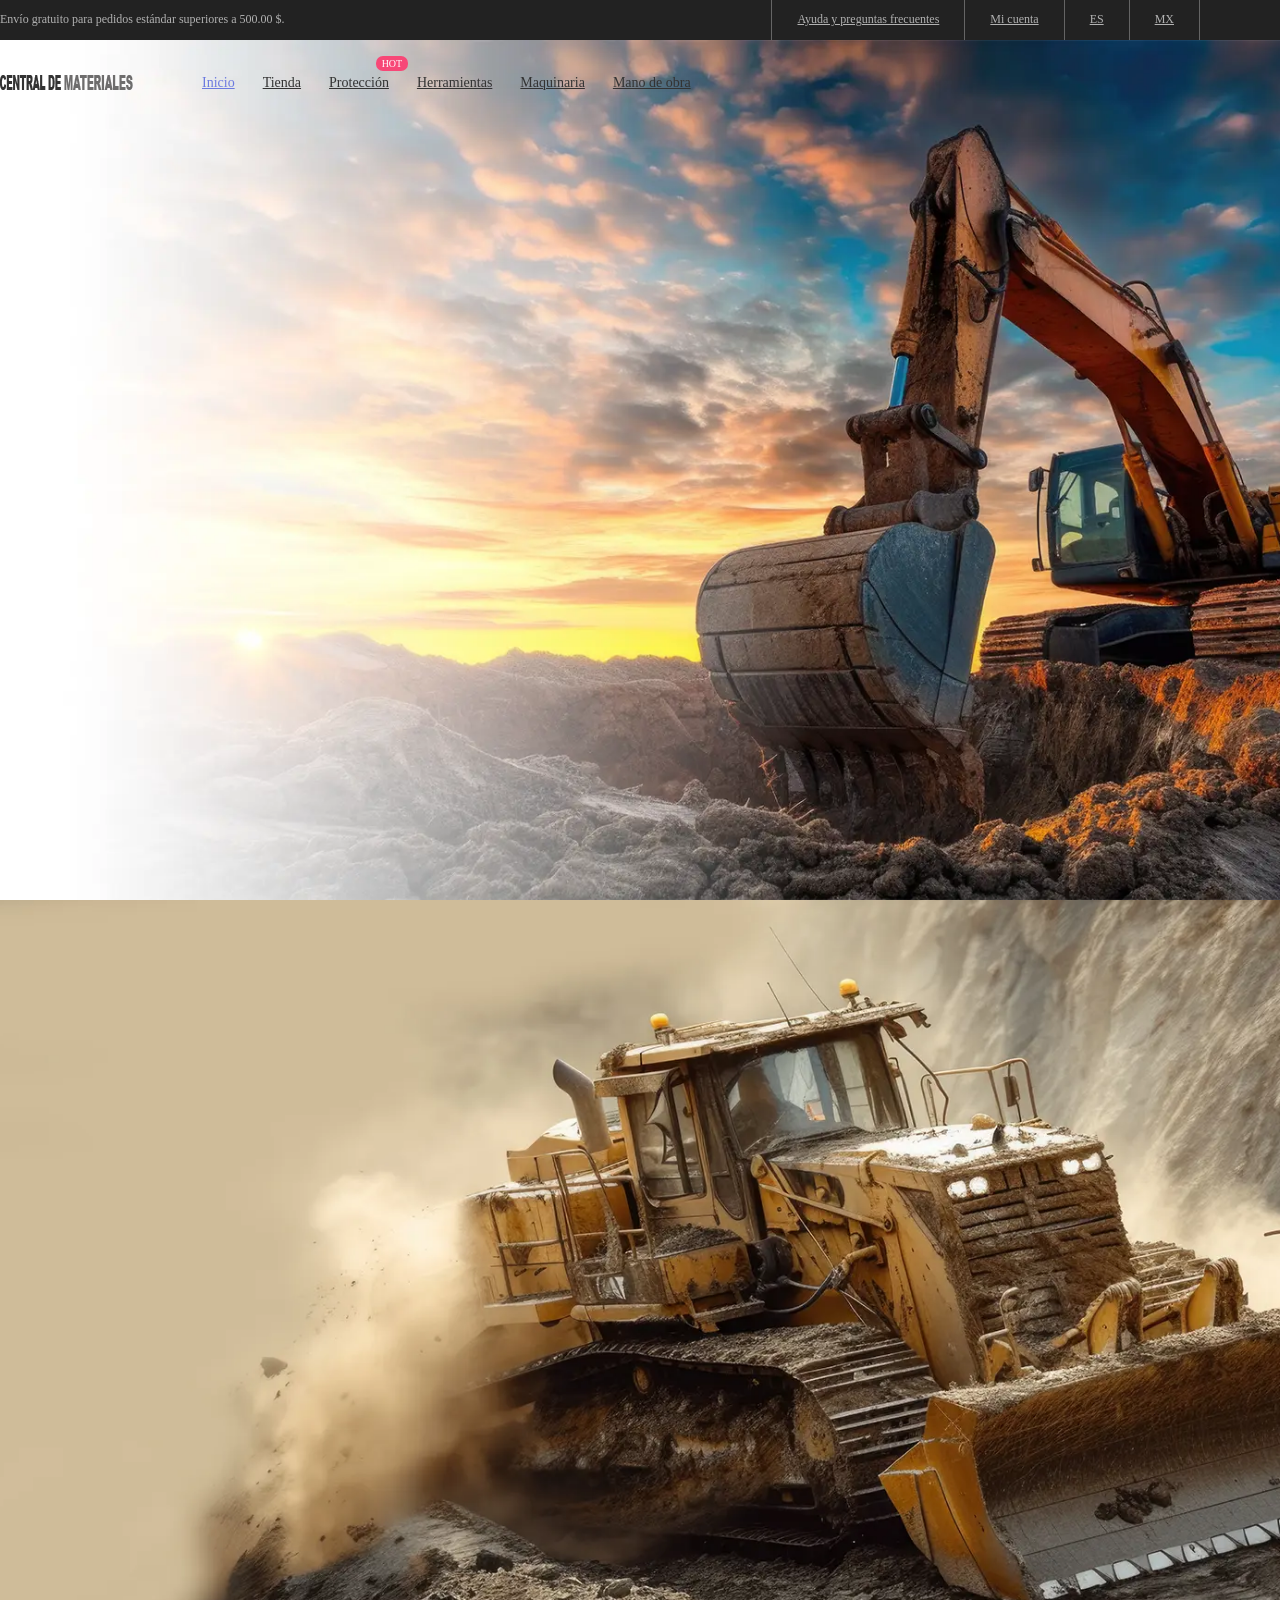
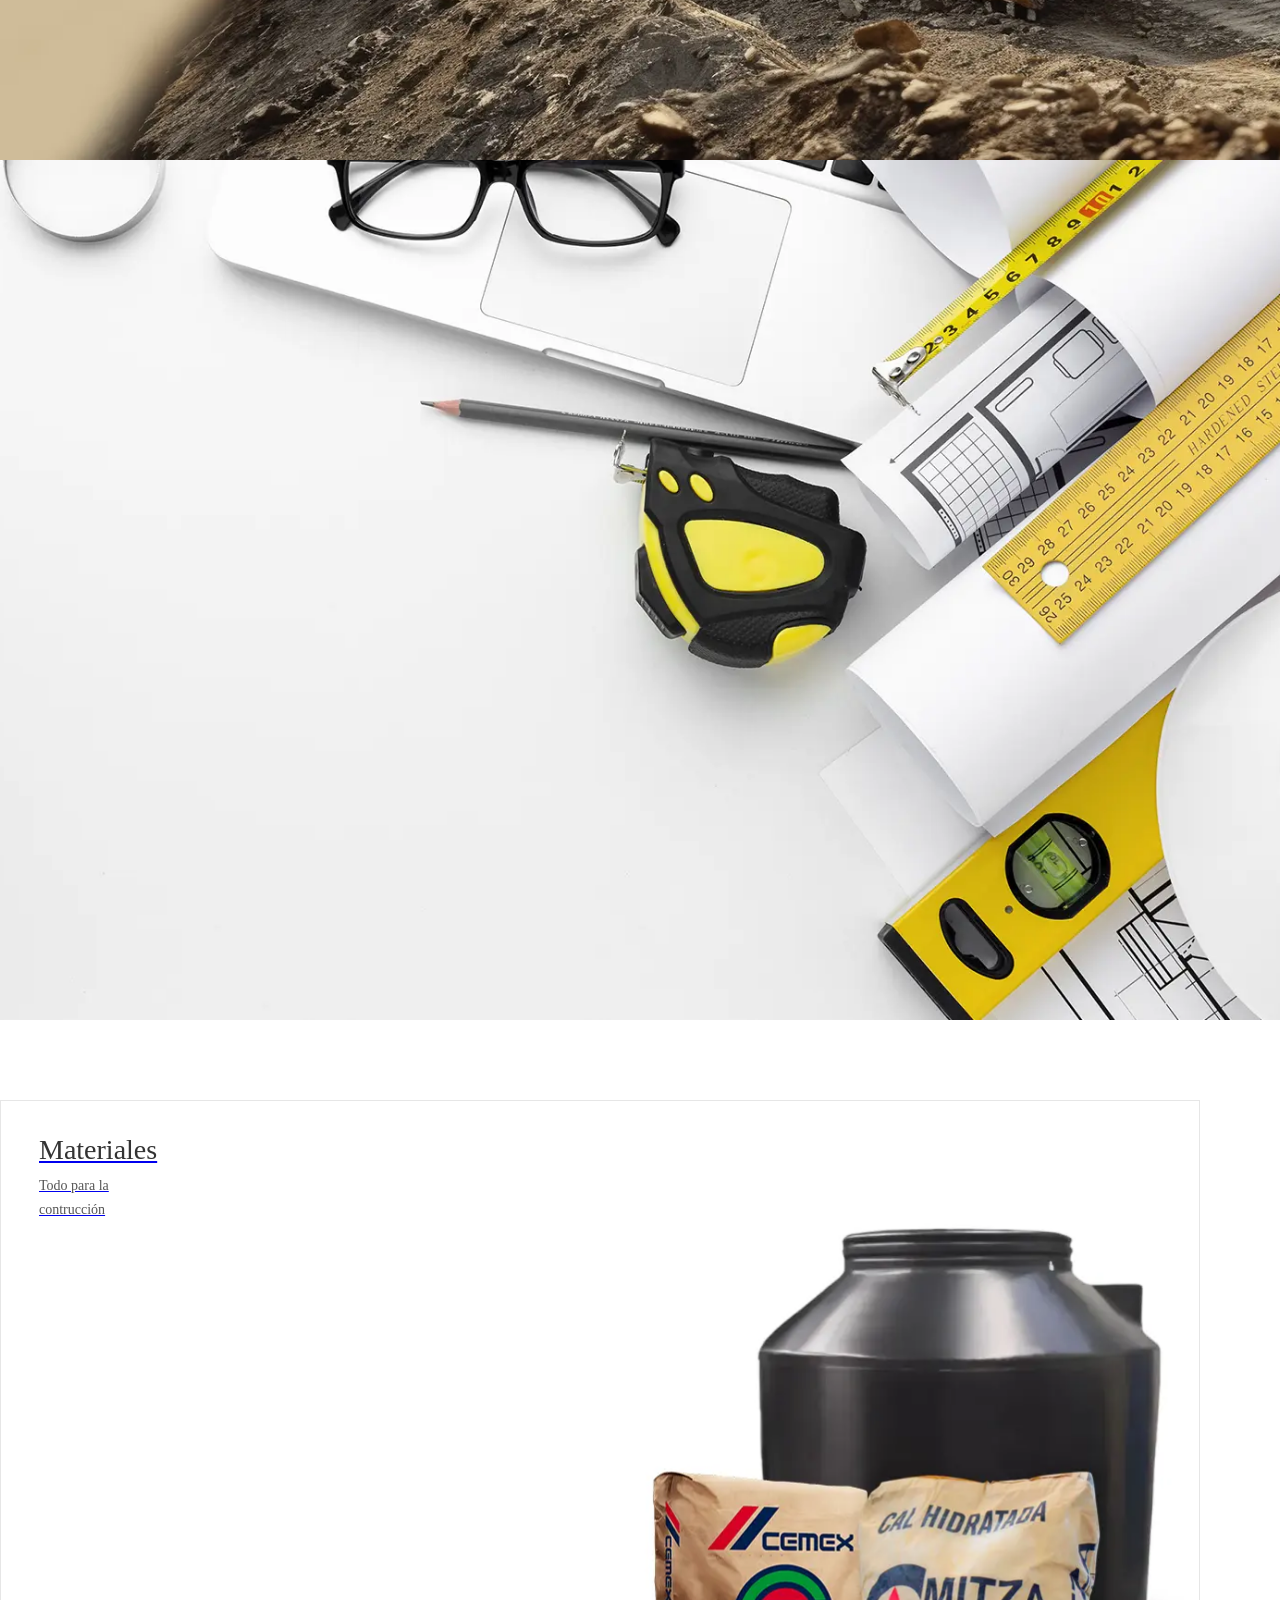
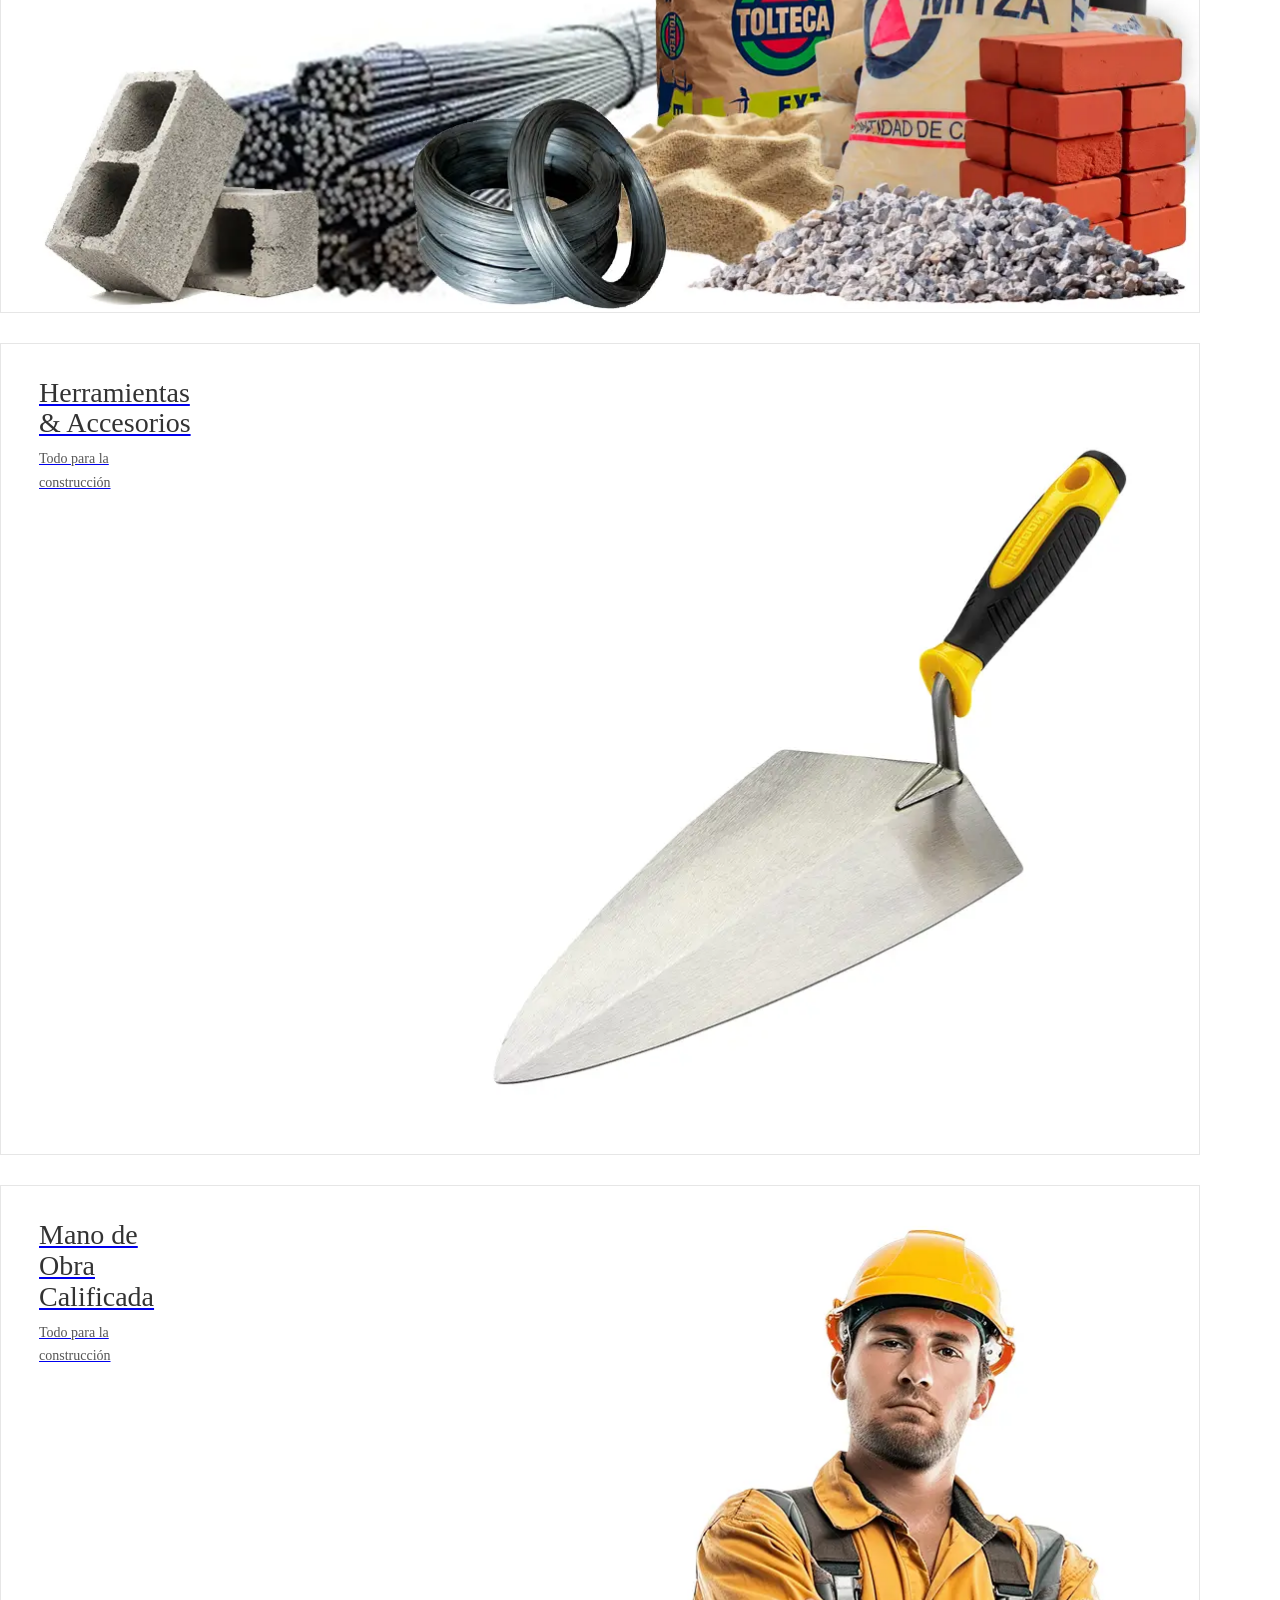
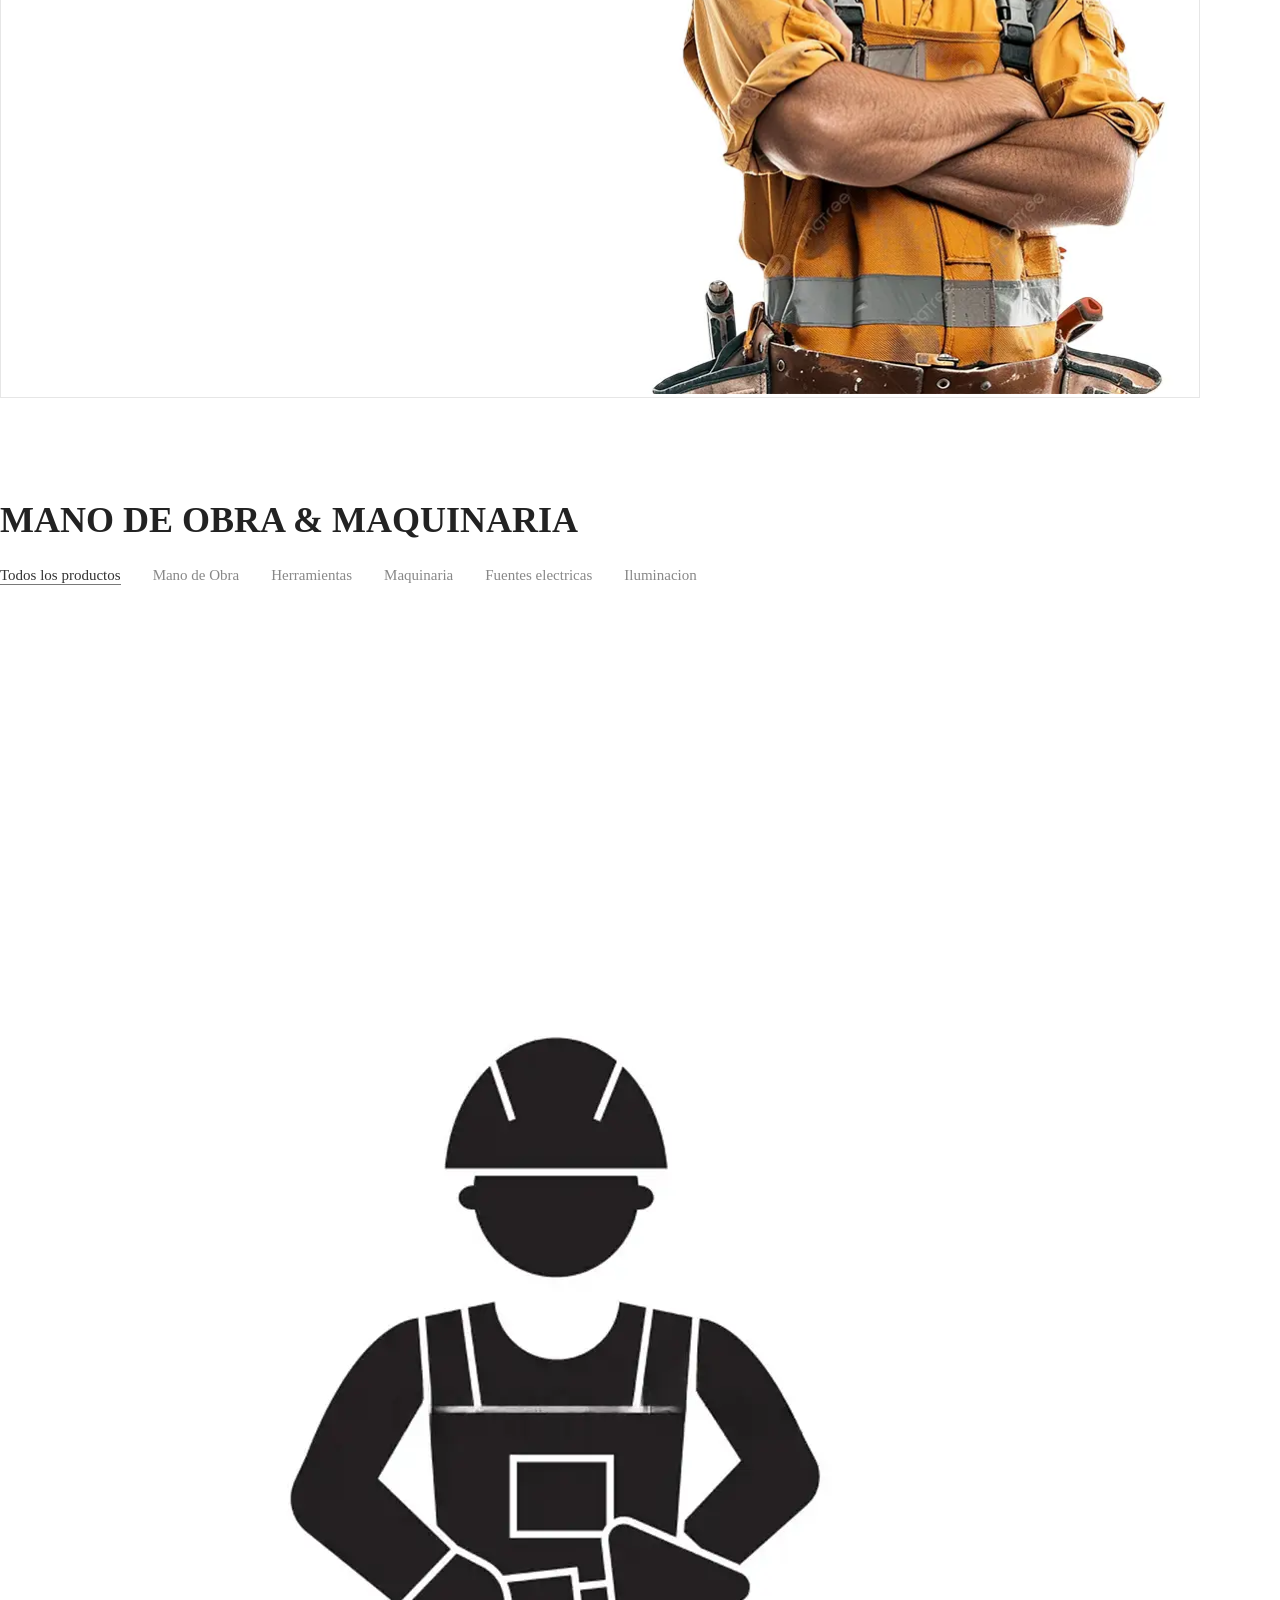
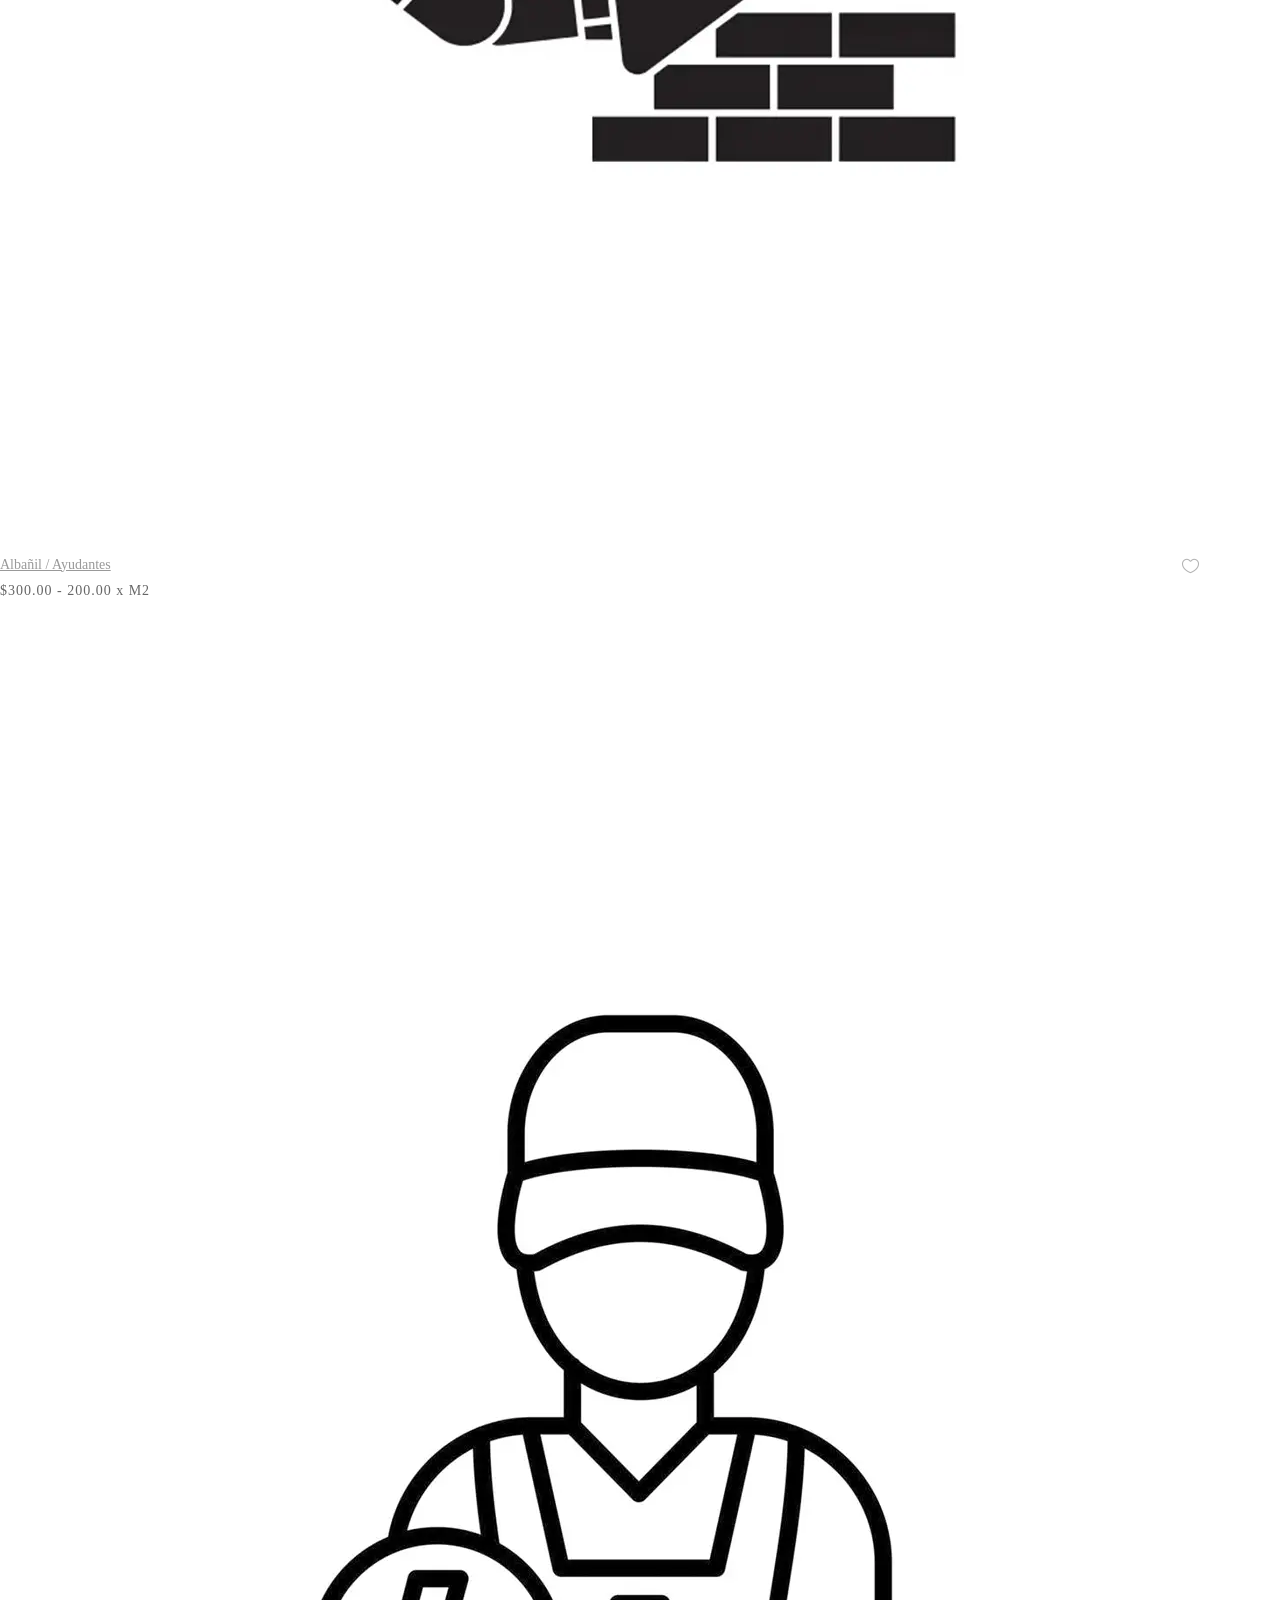
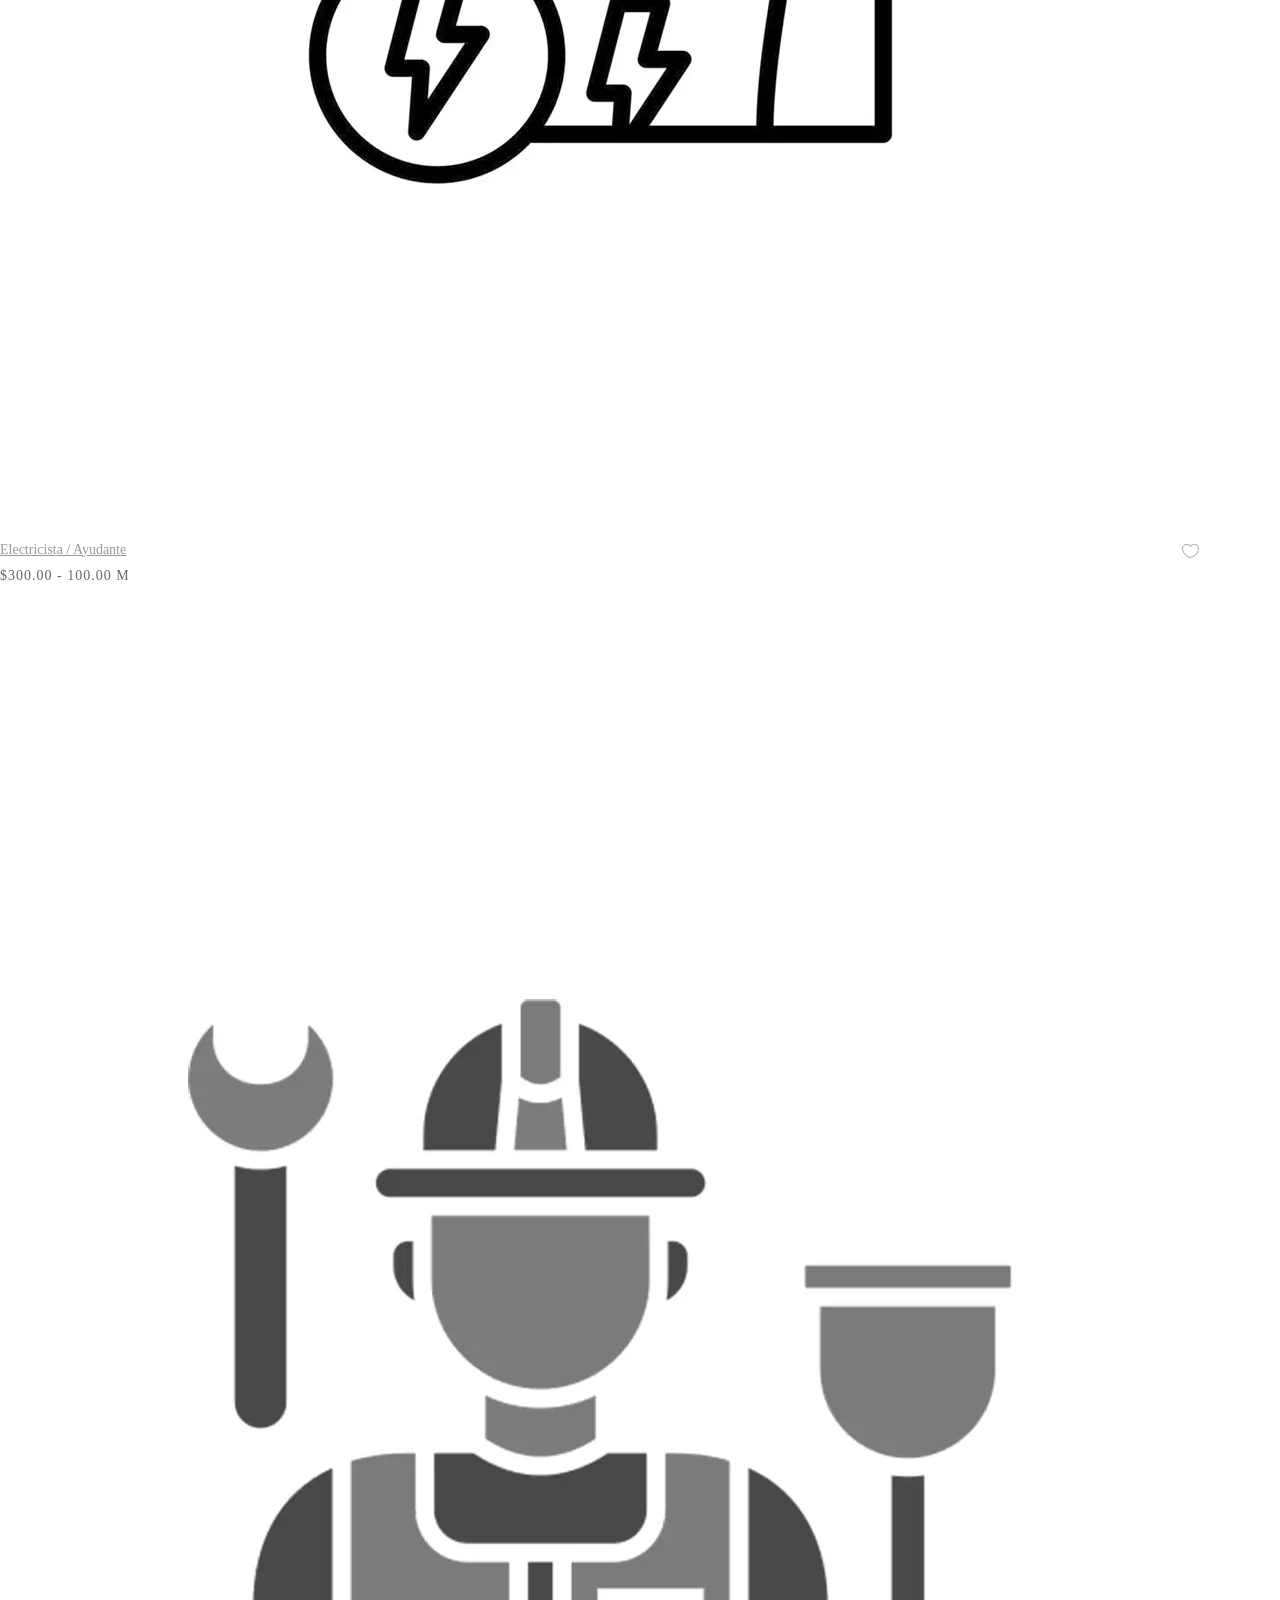
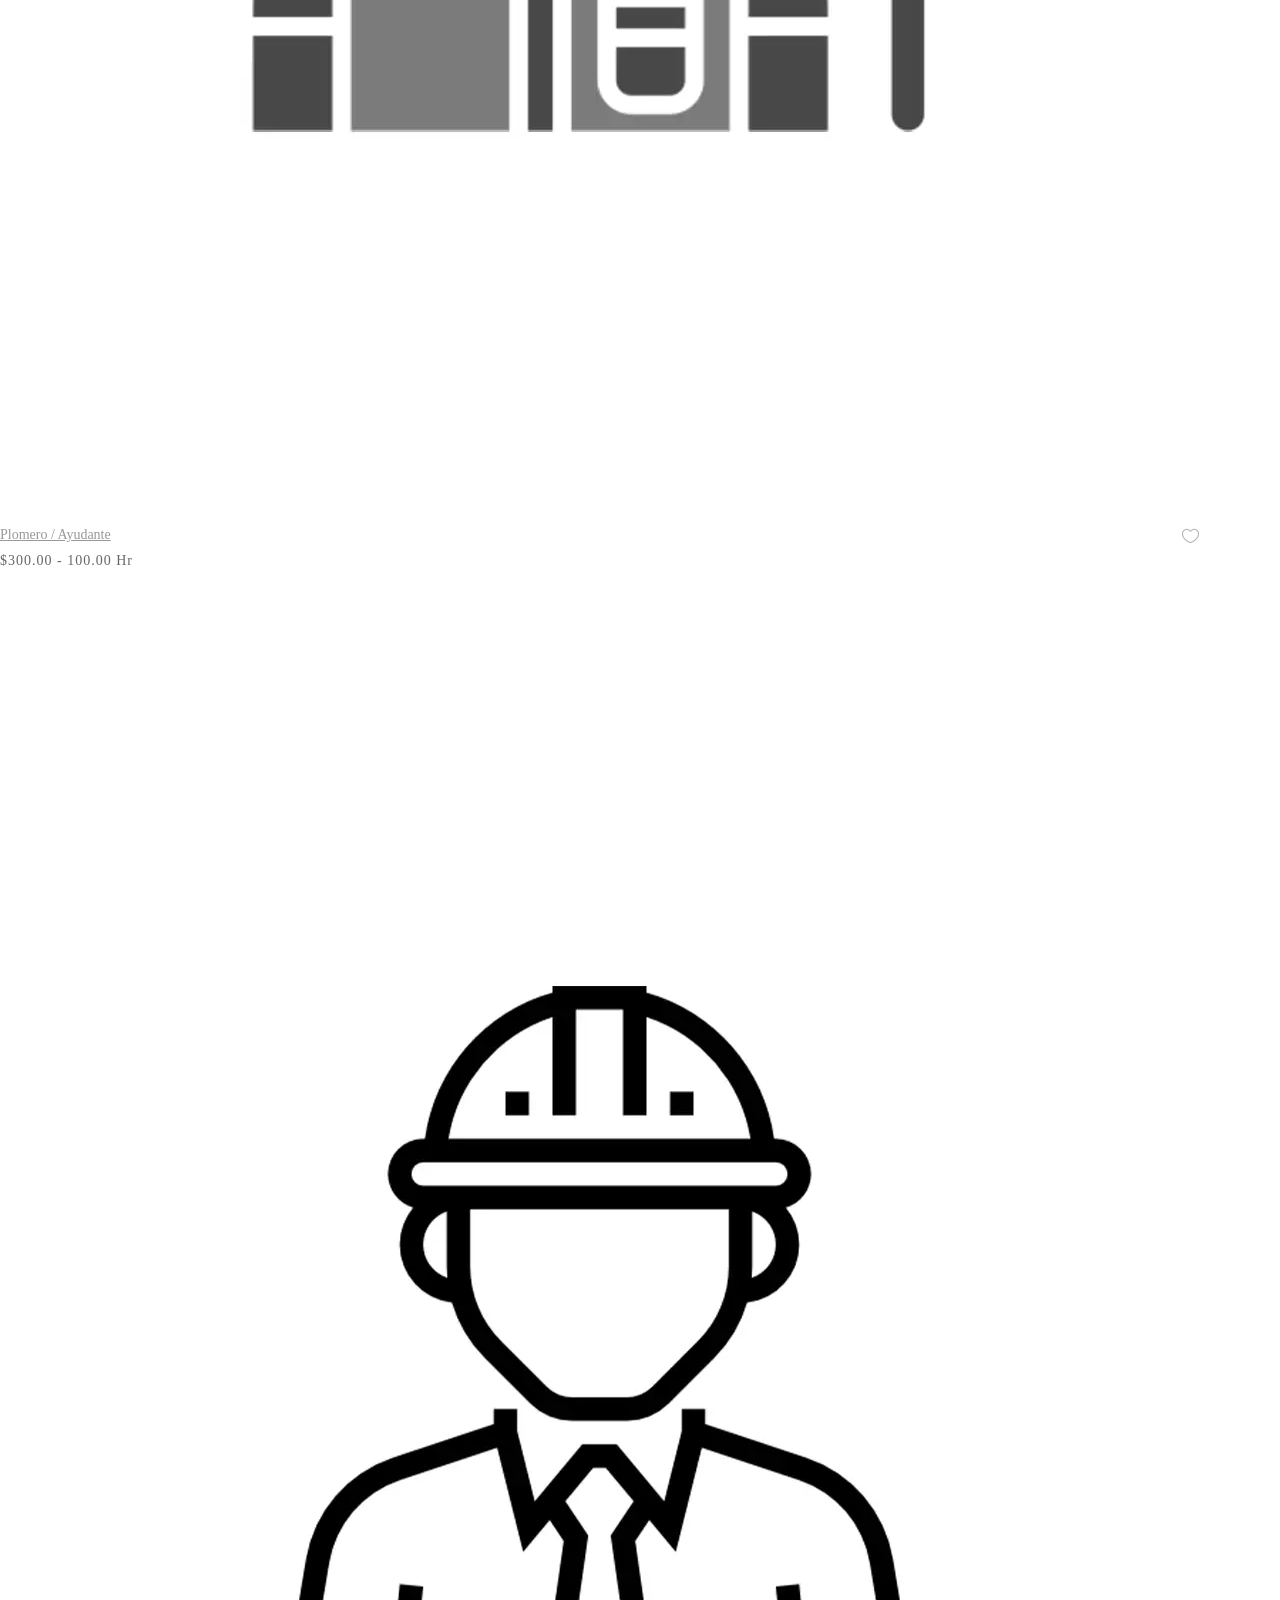
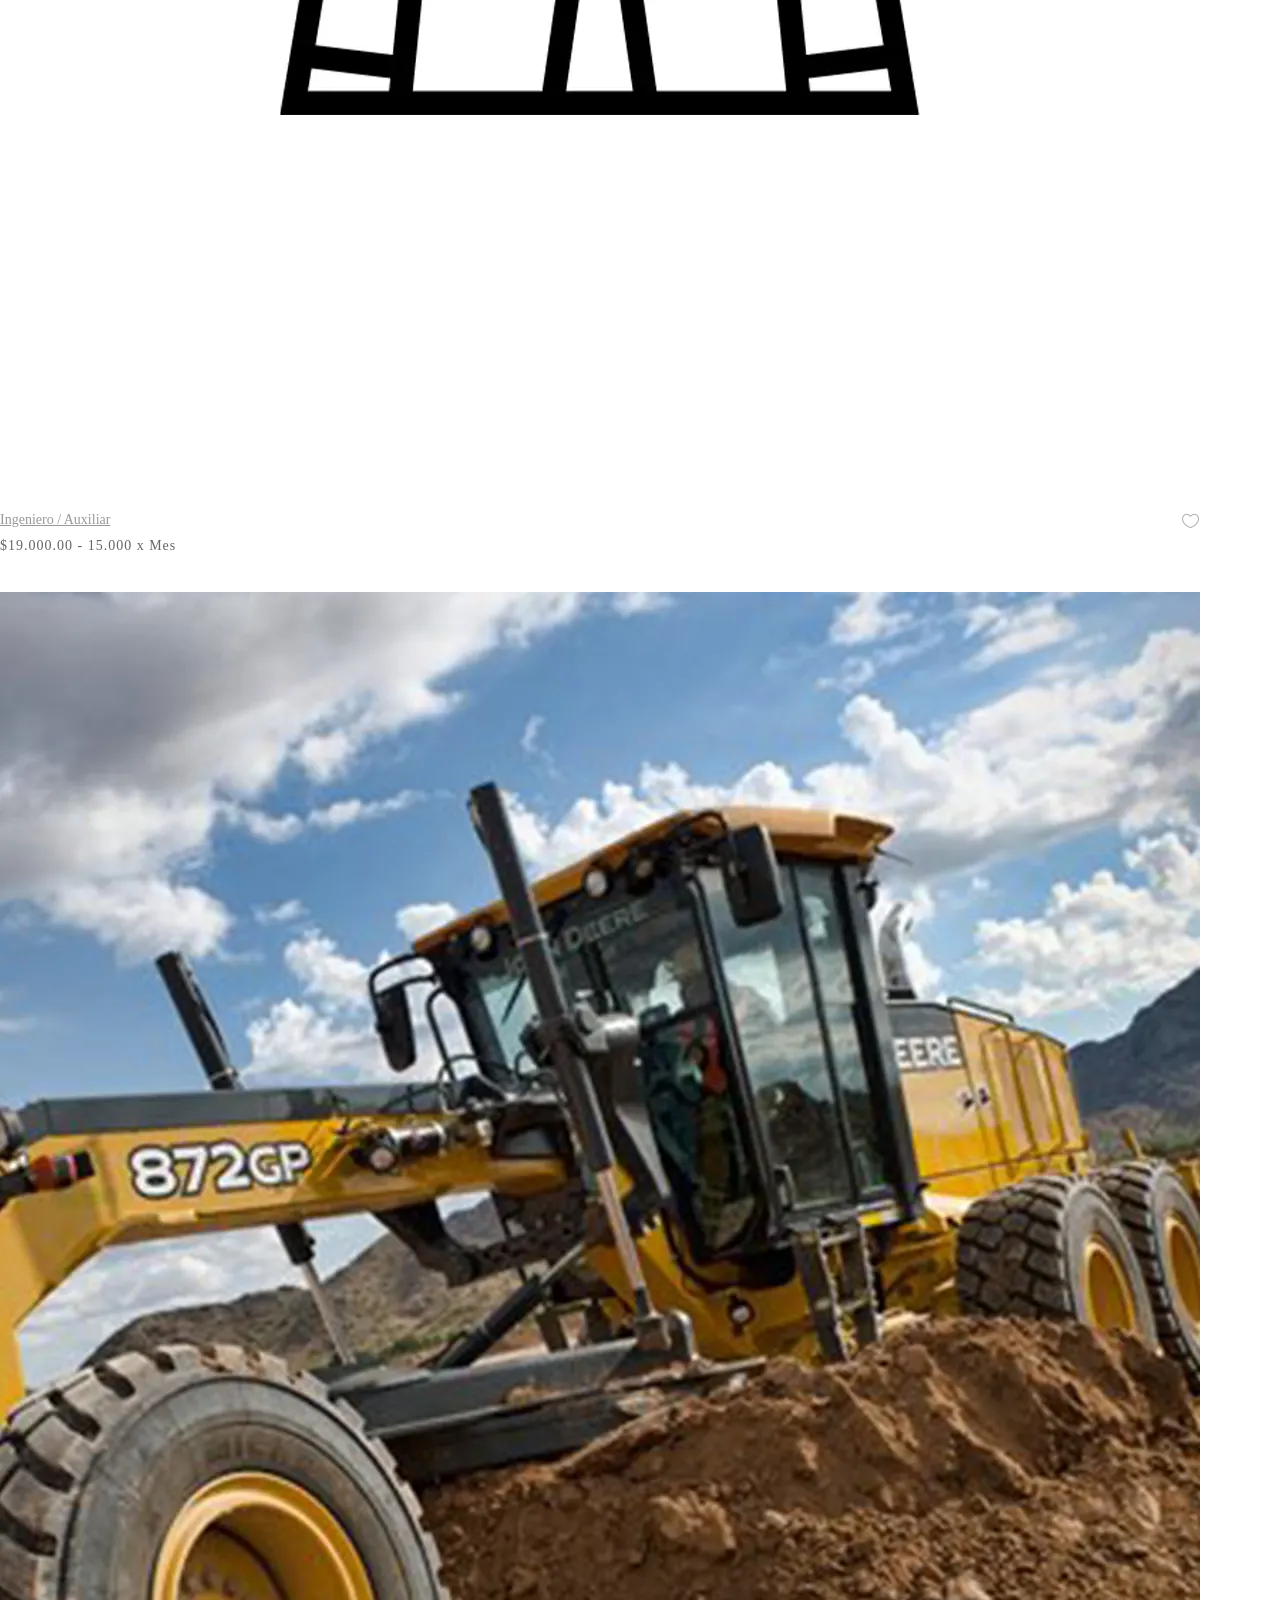
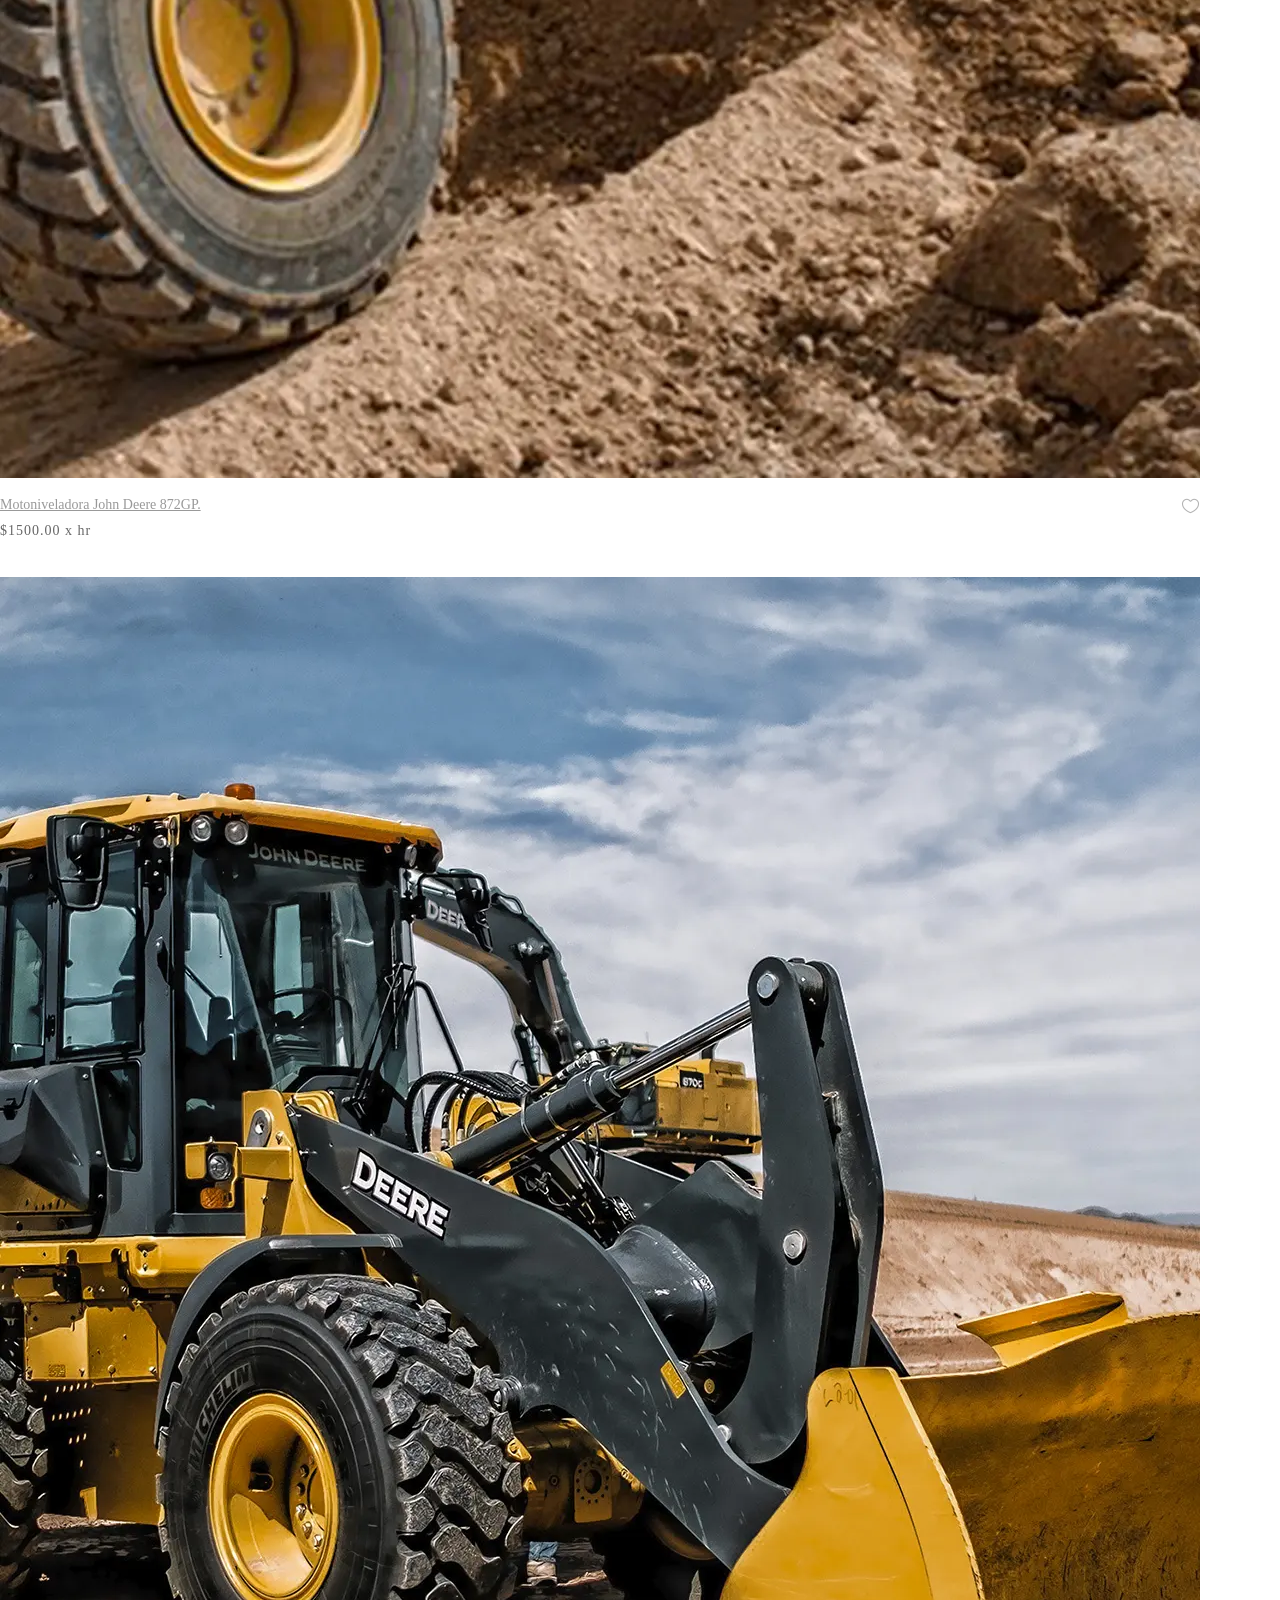
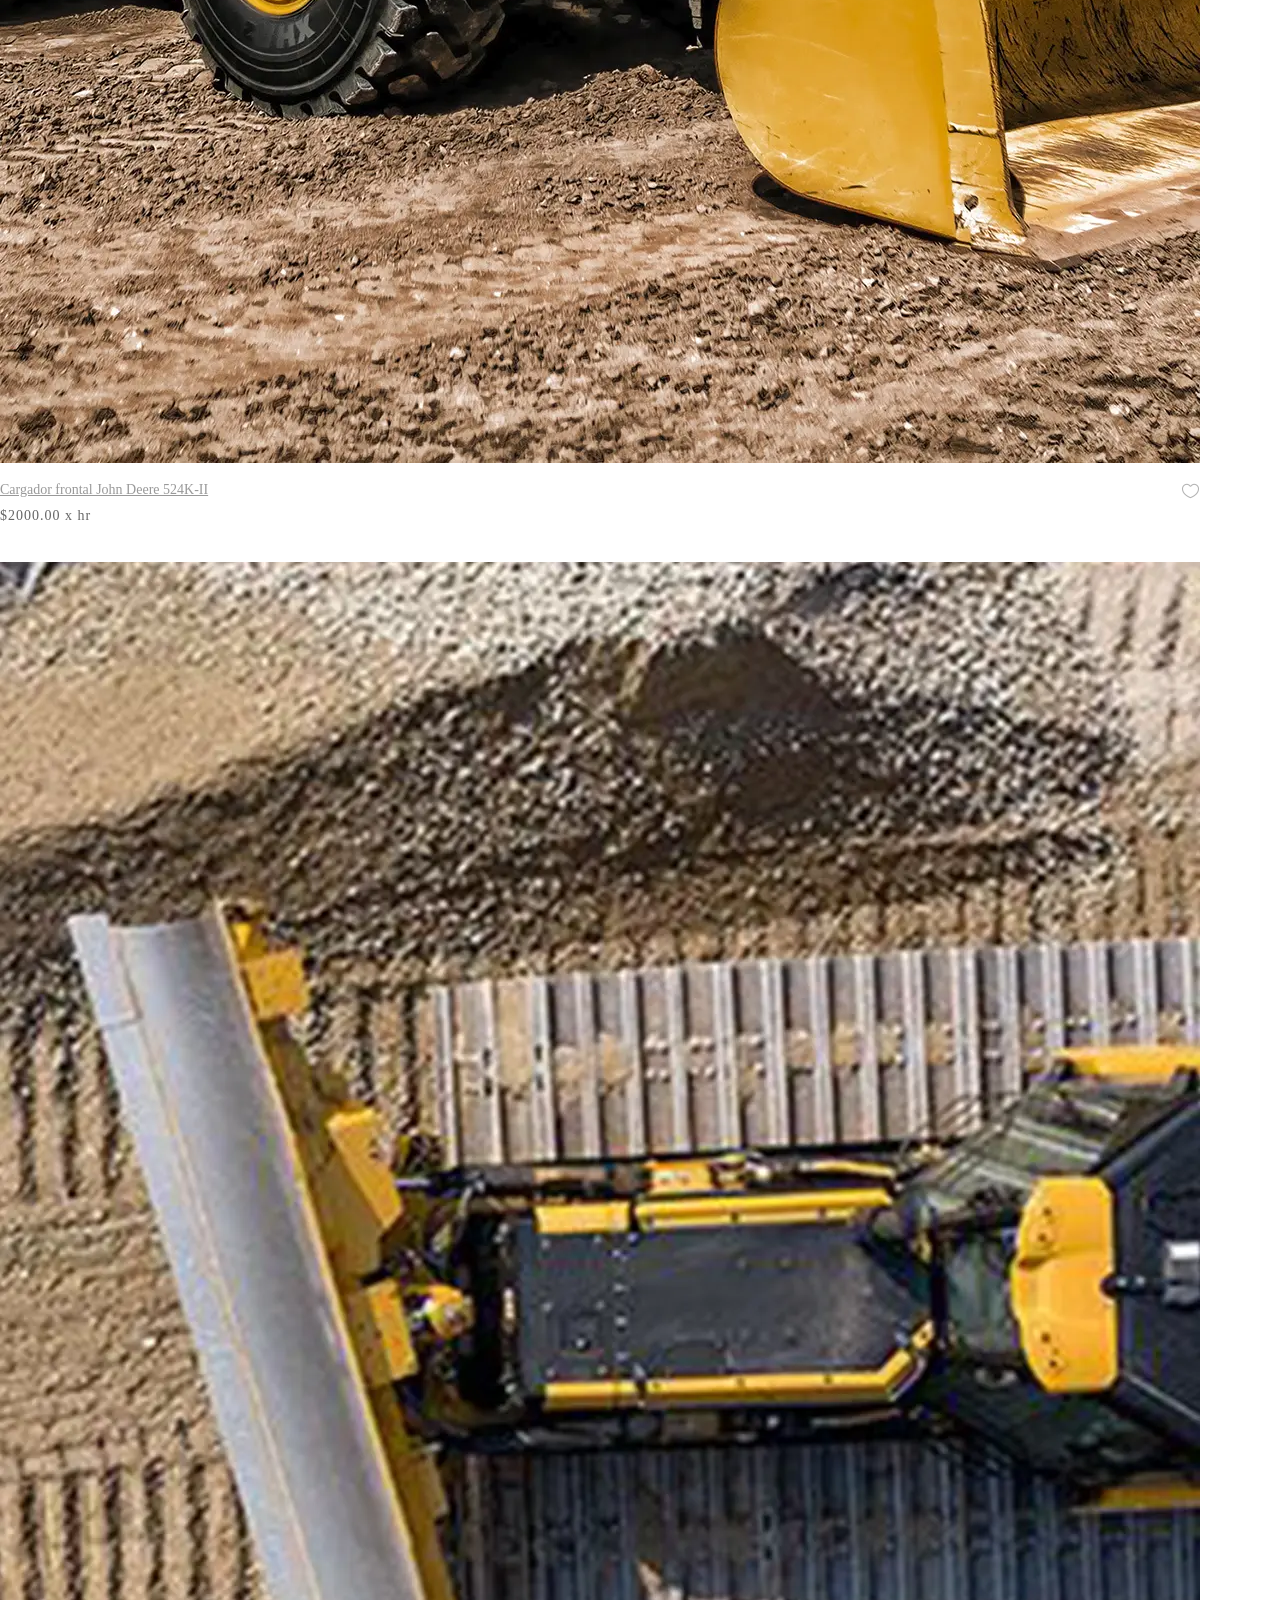
==== contratar.html @ 4cdfe02c "Add files via upload" ====
<!DOCTYPE html>
<html lang="es">
<head>
	<title>Todo para la contruccion</title>
	<meta charset="UTF-8">
	<meta name="viewport" content="width=device-width, initial-scale=1">
<!--===============================================================================================-->	
	<link rel="icon" type="image/png" href="images/icons/favicon.png"/>
<!--===============================================================================================-->
	<link rel="stylesheet" type="text/css" href="vendor/bootstrap/css/bootstrap.min.css">
<!--===============================================================================================-->
	<link rel="stylesheet" type="text/css" href="fonts/font-awesome-4.7.0/css/font-awesome.min.css">
<!--===============================================================================================-->
	<link rel="stylesheet" type="text/css" href="fonts/iconic/css/material-design-iconic-font.min.css">
<!--===============================================================================================-->
	<link rel="stylesheet" type="text/css" href="fonts/linearicons-v1.0.0/icon-font.min.css">
<!--===============================================================================================-->
	<link rel="stylesheet" type="text/css" href="vendor/animate/animate.css">
<!--===============================================================================================-->	
	<link rel="stylesheet" type="text/css" href="vendor/css-hamburgers/hamburgers.min.css">
<!--===============================================================================================-->
	<link rel="stylesheet" type="text/css" href="vendor/animsition/css/animsition.min.css">
<!--===============================================================================================-->
	<link rel="stylesheet" type="text/css" href="vendor/select2/select2.min.css">
<!--===============================================================================================-->	
	<link rel="stylesheet" type="text/css" href="vendor/daterangepicker/daterangepicker.css">
<!--===============================================================================================-->
	<link rel="stylesheet" type="text/css" href="vendor/slick/slick.css">
<!--===============================================================================================-->
	<link rel="stylesheet" type="text/css" href="vendor/MagnificPopup/magnific-popup.css">
<!--===============================================================================================-->
	<link rel="stylesheet" type="text/css" href="vendor/perfect-scrollbar/perfect-scrollbar.css">
<!--===============================================================================================-->
	<link rel="stylesheet" type="text/css" href="css/util.css">
	<link rel="stylesheet" type="text/css" href="css/main.css">
<!--===============================================================================================-->
</head>
<body class="animsition">
	
	<!-- Header -->
	<header>
		<!-- Header desktop -->
		<div class="container-menu-desktop">
			<!-- Topbar -->
			<div class="top-bar">
				<div class="content-topbar flex-sb-m h-full container">
					<div class="left-top-bar">
						Envío gratuito para pedidos estándar superiores a 500.00 $.
					</div>

					<div class="right-top-bar flex-w h-full">
						<a href="tel:+524443571747" class="flex-c-m trans-04 p-lr-25">
							
Ayuda y preguntas frecuentes
						</a>

						<a href="#" class="flex-c-m trans-04 p-lr-25">
							
Mi cuenta
						</a>

						<a href="#" class="flex-c-m trans-04 p-lr-25">
							ES
						</a>

						<a href="#" class="flex-c-m trans-04 p-lr-25">
							MX
						</a>
					</div>
				</div>
			</div>

			<div class="wrap-menu-desktop">
				<nav class="limiter-menu-desktop container">
					
					<!-- Logo desktop -->		
					<a href="#" class="logo">
						<img src="images/icons/logo-01.png" alt="IMG-LOGO">
					</a>

					<!-- Menu desktop -->
					<div class="menu-desktop">
						<ul class="main-menu">
							<li class="active-menu">
								<a href="index.html">Inicio</a>
								<ul class="sub-menu">
									<li><a href="#materiales">Materiales</a></li>
									<li><a href="#Materiales">Herramientas</a></li>
									<li><a href="contratar.html">Mano de Obra</a></li>
								</ul>
							</li>

							<li>
								<a href="#map">Tienda</a>
							</li>

							<li class="label1" data-label1="hot">
								<a href="#proteccion">Protección </a>
							</li>

							<li>
								<a href="#herramientas">Herramientas</a>
							</li>

							<li>
								<a href="#maquinaria2">Maquinaria</a>
							</li>

							<li>
								<a href="#mano">Mano de obra</a>
							</li>
						</ul>
					</div>	

					<!-- Icon header -->
					<div class="wrap-icon-header flex-w flex-r-m">
						<div class="icon-header-item cl2 hov-cl1 trans-04 p-l-22 p-r-11 js-show-modal-search">
							<i class="zmdi zmdi-search"></i>
						</div>

						<!--<div class="icon-header-item cl2 hov-cl1 trans-04 p-l-22 p-r-11 icon-header-noti js-show-cart" data-notify="*">
							<i class="zmdi zmdi-shopping-cart"></i>
						</div>

						<a href="#" class="dis-block icon-header-item cl2 hov-cl1 trans-04 p-l-22 p-r-11 icon-header-noti" data-notify="*">
							<i class="zmdi zmdi-favorite-outline"></i>
						</a>-->
					</div>
				</nav>
			</div>	
		</div>

		<!-- Header Mobile -->
		<div class="wrap-header-mobile">
			<!-- Logo moblie -->		
			<div class="logo-mobile">
				<a href="index.html"><img src="images/icons/logo-01.png" alt="IMG-LOGO"></a>
			</div>

			<!-- Icon header -->
			<div class="wrap-icon-header flex-w flex-r-m m-r-15">
				<div class="icon-header-item cl2 hov-cl1 trans-04 p-r-11 js-show-modal-search">
					<i class="zmdi zmdi-search"></i>
				</div>

				<div class="icon-header-item cl2 hov-cl1 trans-04 p-r-11 p-l-10 icon-header-noti js-show-cart" data-notify="*">
					<i class="zmdi zmdi-shopping-cart"></i>
				</div>

				<a href="#" class="dis-block icon-header-item cl2 hov-cl1 trans-04 p-r-11 p-l-10 icon-header-noti" data-notify="*">
					<i class="zmdi zmdi-favorite-outline"></i>
				</a>
			</div>

			<!-- Button show menu -->
			<div class="btn-show-menu-mobile hamburger hamburger--squeeze">
				<span class="hamburger-box">
					<span class="hamburger-inner"></span>
				</span>
			</div>
		</div>


		<!-- Menu Mobile -->
		<div class="menu-mobile">
			<ul class="topbar-mobile">
				<li>
					<div class="left-top-bar">
						Envío gratuito para pedidos estándar superiores a 1000 $.
					</div>
				</li>

				<li>
					<div class="right-top-bar flex-w h-full">
						<a href="#" class="flex-c-m p-lr-10 trans-04">
							Help & FAQs
						</a>

						<a href="#" class="flex-c-m p-lr-10 trans-04">
							My Account
						</a>

						<a href="#" class="flex-c-m p-lr-10 trans-04">
							EN
						</a>

						<a href="#" class="flex-c-m p-lr-10 trans-04">
							USD
						</a>
					</div>
				</li>
			</ul>

			<ul class="main-menu-m">
				<li>
					<a href="index.html">Home</a>
					<ul class="sub-menu-m">
						<li><a href="index.html">Homepage 1</a></li>
						<li><a href="home-02.html">Homepage 2</a></li>
						<li><a href="home-03.html">Homepage 3</a></li>
					</ul>
					<span class="arrow-main-menu-m">
						<i class="fa fa-angle-right" aria-hidden="true"></i>
					</span>
				</li>

				<li>
					<a href="product.html">Shop</a>
				</li>

				<li>
					<a href="shoping-cart.html" class="label1 rs1" data-label1="hot">Features</a>
				</li>

				<li>
					<a href="blog.html">Blog</a>
				</li>

				<li>
					<a href="about.html">About</a>
				</li>

				<li>
					<a href="contact.html">Contact</a>
				</li>
			</ul>
		</div>

		<!-- Modal Search -->
		<div class="modal-search-header flex-c-m trans-04 js-hide-modal-search">
			<div class="container-search-header">
				<button class="flex-c-m btn-hide-modal-search trans-04 js-hide-modal-search">
					<img src="images/icons/icon-close2.png" alt="CLOSE">
				</button>

				<form class="wrap-search-header flex-w p-l-15">
					<button class="flex-c-m trans-04">
						<i class="zmdi zmdi-search"></i>
					</button>
					<input class="plh3" type="text" name="search" placeholder="Buscar...">
				</form>
			</div>
		</div>
	</header>

	<!-- Cart --
	<div class="wrap-header-cart js-panel-cart">
		<div class="s-full js-hide-cart"></div>

		<div class="header-cart flex-col-l p-l-65 p-r-25">
			<div class="header-cart-title flex-w flex-sb-m p-b-8">
				<span class="mtext-103 cl2">
					Your Cart
				</span>

				<div class="fs-35 lh-10 cl2 p-lr-5 pointer hov-cl1 trans-04 js-hide-cart">
					<i class="zmdi zmdi-close"></i>
				</div>
			</div>
			
			<div class="header-cart-content flex-w js-pscroll">
				<ul class="header-cart-wrapitem w-full">
					<li class="header-cart-item flex-w flex-t m-b-12">
						<div class="header-cart-item-img">
							<img src="images/item-cart-01.jpg" alt="IMG">
						</div>

						<div class="header-cart-item-txt p-t-8">
							<a href="#" class="header-cart-item-name m-b-18 hov-cl1 trans-04">
								White Shirt Pleat
							</a>

							<span class="header-cart-item-info">
								1 x $19.00
							</span>
						</div>
					</li>

					<li class="header-cart-item flex-w flex-t m-b-12">
						<div class="header-cart-item-img">
							<img src="images/item-cart-02.jpg" alt="IMG">
						</div>

						<div class="header-cart-item-txt p-t-8">
							<a href="#" class="header-cart-item-name m-b-18 hov-cl1 trans-04">
								Converse All Star
							</a>

							<span class="header-cart-item-info">
								1 x $39.00
							</span>
						</div>
					</li>

					<li class="header-cart-item flex-w flex-t m-b-12">
						<div class="header-cart-item-img">
							<img src="images/item-cart-03.jpg" alt="IMG">
						</div>

						<div class="header-cart-item-txt p-t-8">
							<a href="#" class="header-cart-item-name m-b-18 hov-cl1 trans-04">
								Nixon Porter Leather
							</a>

							<span class="header-cart-item-info">
								1 x $17.00
							</span>
						</div>
					</li>
				</ul>
				
				<div class="w-full">
					<div class="header-cart-total w-full p-tb-40">
						Total: $75.00
					</div>

					<div class="header-cart-buttons flex-w w-full">
						<a href="shoping-cart.html" class="flex-c-m stext-101 cl0 size-107 bg3 bor2 hov-btn3 p-lr-15 trans-04 m-r-8 m-b-10">
							View Cart
						</a>

						<a href="shoping-cart.html" class="flex-c-m stext-101 cl0 size-107 bg3 bor2 hov-btn3 p-lr-15 trans-04 m-b-10">
							Check Out
						</a>
					</div>
				</div>
			</div>
		</div>
	</div>

		

	<!-- Slider -->
	<section class="section-slide">
		<div class="wrap-slick1">
			<div class="slick1">
				<div class="item-slick1" style="background-image: url(images/slide-1-01.webp);">
					<div class="container h-full">
						<div class="flex-col-l-m h-full p-t-100 p-b-30 respon5">
							<div class="layer-slick1 animated visible-false" data-appear="fadeInDown" data-delay="0">
								<span class="ltext-101 cl2 respon2">
									Central de Materiales 
								</span>
							</div>
								
							<div class="layer-slick1 animated visible-false" data-appear="fadeInUp" data-delay="800">
								<h2 class="ltext-201 cl2 p-t-19 p-b-43 respon1">
									Bienvenidos 
								</h2>
							</div>
								
							<div class="layer-slick1 animated visible-false" data-appear="zoomIn" data-delay="1600">
								<a href="index.html#materiales" class="flex-c-m stext-101 cl0 size-101 bg1 bor1 hov-btn1 p-lr-15 trans-04">
									Comprar Ahora
								</a>
							</div>
						</div>
					</div>
				</div>

				<div class="item-slick1" style="background-image: url(images/slide-1-02.webp);">
					<div class="container h-full">
						<div class="flex-col-l-m h-full p-t-100 p-b-30 respon5">
							<div class="layer-slick1 animated visible-false" data-appear="rollIn" data-delay="0">
								<span class="ltext-101 cl2 respon2">
									Central de Materiales<br> <b>Renta de Maquinaria</b>
									
								</span>
							</div>
								
							<div class="layer-slick1 animated visible-false" data-appear="lightSpeedIn" data-delay="800">
								<h2 class="ltext-201 cl2 p-t-19 p-b-43 respon1">
									Todo para la <br>contrucción
								</h2>
							</div>
								
							<div class="layer-slick1 animated visible-false" data-appear="slideInUp" data-delay="1600">
								<a href="#materiales" class="flex-c-m stext-101 cl0 size-101 bg1 bor1 hov-btn1 p-lr-15 trans-04">
									Rentar Ahora
								</a>
							</div>
						</div>
					</div>
				</div>

				<div class="item-slick1" style="background-image: url(images/slide-1-03.webp);">
					<div class="container h-full">
						<div class="flex-col-l-m h-full p-t-100 p-b-30 respon5">
							<div class="layer-slick1 animated visible-false" data-appear="rotateInDownLeft" data-delay="0">
								<span class="ltext-101 cl2 respon2">
									Central de Materiales<br> Albañiles / Plomeros <br>Electricistas / Ingenieros
								</span>
							</div>
								
							<div class="layer-slick1 animated visible-false" data-appear="rotateInUpRight" data-delay="800">
								<h2 class="ltext-201 cl2 p-t-19 p-b-43 respon1">
									Todo para la<br> cosntrucción
								</h2>
							</div>
								
							<div class="layer-slick1 animated visible-false" data-appear="rotateIn" data-delay="1600">
								<a href="#materiales" class="flex-c-m stext-101 cl0 size-101 bg1 bor1 hov-btn1 p-lr-15 trans-04">
									Contratar Ahora
								</a>
							</div>
						</div>
					</div>
				</div>
			</div>
		</div>
	</section>


	<!-- Banner -->
	<div class="sec-banner bg0 p-t-80 p-b-50">
		<div class="container">
			<div class="row">
				<div class="col-md-6 col-xl-4 p-b-30 m-lr-auto">
					<!-- Block1 -->
					<div class="block1 wrap-pic-w">
						<img src="images/banner-011.webp" alt="IMG-BANNER">

						<a href="index.html#materiales" class="block1-txt ab-t-l s-full flex-col-l-sb p-lr-38 p-tb-34 trans-03 respon3">
							<div class="block1-txt-child1 flex-col-l">
								<span class="block1-name ltext-102 trans-04 p-b-8">
									Materiales
								</span>

								<span class="block1-info stext-102 trans-04">
									Todo para la<br> contrucción
								</span>
							</div>

							<div class="block1-txt-child2 p-b-4 trans-05">
								<div class="block1-link stext-101 cl0 trans-09">
									Comprar Ahora
								</div>
							</div>
						</a>
					</div>
				</div>

				<div class="col-md-6 col-xl-4 p-b-30 m-lr-auto">
					<!-- Block1 -->
					<div class="block1 wrap-pic-w">
						<img src="images/banner-022.webp" alt="IMG-BANNER">

						<a href="#materiales" class="block1-txt ab-t-l s-full flex-col-l-sb p-lr-38 p-tb-34 trans-03 respon3">
							<div class="block1-txt-child1 flex-col-l">
								<span class="block1-name ltext-102 trans-04 p-b-8">
									Herramientas<br>& Accesorios
								</span>

								<span class="block1-info stext-102 trans-04">
									Todo para la <br>construcción
								</span>
							</div>

							<div class="block1-txt-child2 p-b-4 trans-05">
								<div class="block1-link stext-101 cl0 trans-09">
									Comprar Ahora
								</div>
							</div>
						</a>
					</div>
				</div>

				<div class="col-md-6 col-xl-4 p-b-30 m-lr-auto">
					<!-- Block1 -->
					<div class="block1 wrap-pic-w">
						<img src="images/banner-033.webp" alt="IMG-BANNER">

						<a href="#maquinaria" class="block1-txt ab-t-l s-full flex-col-l-sb p-lr-38 p-tb-34 trans-03 respon3">
							<div class="block1-txt-child1 flex-col-l">
								<span class="block1-name ltext-102 trans-04 p-b-8">
									Mano de<br> Obra<br> Calificada
								</span>

								<span class="block1-info stext-102 trans-04">
									Todo para la<br> construcción
								</span>
							</div>

							<div class="block1-txt-child2 p-b-4 trans-05">
								<div class="block1-link stext-101 cl0 trans-09">
									Contratar Ahora
								</div>
							</div>
						</a>
					</div>
				</div>
			</div>
		</div>
	</div>


	<!-- Product -->
	<section class="bg0 p-t-23 p-b-140" id="maquinaria">
		<div class="container">
			<div class="p-b-10" id="materiales">
				<h3 class="ltext-103 cl5">
					Mano de Obra & Maquinaria
				</h3>
			</div>

			<div class="flex-w flex-sb-m p-b-52">
				<div class="flex-w flex-l-m filter-tope-group m-tb-10">
					<button class="stext-106 cl6 hov1 bor3 trans-04 m-r-32 m-tb-5 how-active1" data-filter="*">
						Todos los productos
					</button>

					<button class="stext-106 cl6 hov1 bor3 trans-04 m-r-32 m-tb-5" data-filter=".basicos">
						Mano de Obra
					</button>

					<button class="stext-106 cl6 hov1 bor3 trans-04 m-r-32 m-tb-5" data-filter=".materiales">
						Herramientas
					</button>

					<button class="stext-106 cl6 hov1 bor3 trans-04 m-r-32 m-tb-5" data-filter=".alambre">
						Maquinaria
					</button>

					<button class="stext-106 cl6 hov1 bor3 trans-04 m-r-32 m-tb-5" data-filter=".electricos">
						Fuentes electricas
					</button>

					<button class="stext-106 cl6 hov1 bor3 trans-04 m-r-32 m-tb-5" data-filter=".gasolina">
						Iluminacion
					</button>
				</div>

				<div class="flex-w flex-c-m m-tb-10">
					<!--<div class="flex-c-m stext-106 cl6 size-104 bor4 pointer hov-btn3 trans-04 m-r-8 m-tb-4 js-show-filter">
						<i class="icon-filter cl2 m-r-6 fs-15 trans-04 zmdi zmdi-filter-list"></i>
						<i class="icon-close-filter cl2 m-r-6 fs-15 trans-04 zmdi zmdi-close dis-none"></i>
						 Filter
					</div>

					<div class="flex-c-m stext-106 cl6 size-105 bor4 pointer hov-btn3 trans-04 m-tb-4 js-show-search">
						<i class="icon-search cl2 m-r-6 fs-15 trans-04 zmdi zmdi-search"></i>
						<i class="icon-close-search cl2 m-r-6 fs-15 trans-04 zmdi zmdi-close dis-none"></i>
						Search
					</div>-->
				</div>
				
				<!-- Search product -->
				<div class="dis-none panel-search w-full p-t-10 p-b-15">
					<div class="bor8 dis-flex p-l-15">
						<button class="size-113 flex-c-m fs-16 cl2 hov-cl1 trans-04">
							<i class="zmdi zmdi-search"></i>
						</button>

						<input class="mtext-107 cl2 size-114 plh2 p-r-15" type="text" name="search-product" placeholder="Search">
					</div>	
				</div>

				<!-- Filter -->
				<div class="dis-none panel-filter w-full p-t-10">
					<div class="wrap-filter flex-w bg6 w-full p-lr-40 p-t-27 p-lr-15-sm">
						<div class="filter-col1 p-r-15 p-b-27">
							<div class="mtext-102 cl2 p-b-15">
								Sort By
							</div>

							<ul>
								<li class="p-b-6">
									<a href="#" class="filter-link stext-106 trans-04">
										Default
									</a>
								</li>

								<li class="p-b-6">
									<a href="#" class="filter-link stext-106 trans-04">
										Popularity
									</a>
								</li>

								<li class="p-b-6">
									<a href="#" class="filter-link stext-106 trans-04">
										Average rating
									</a>
								</li>

								<li class="p-b-6">
									<a href="#" class="filter-link stext-106 trans-04 filter-link-active">
										Newness
									</a>
								</li>

								<li class="p-b-6">
									<a href="#" class="filter-link stext-106 trans-04">
										Price: Low to High
									</a>
								</li>

								<li class="p-b-6">
									<a href="#" class="filter-link stext-106 trans-04">
										Price: High to Low
									</a>
								</li>
							</ul>
						</div>

						<div class="filter-col2 p-r-15 p-b-27">
							<div class="mtext-102 cl2 p-b-15">
								Price
							</div>

							<ul>
								<li class="p-b-6">
									<a href="#" class="filter-link stext-106 trans-04 filter-link-active">
										All
									</a>
								</li>

								<li class="p-b-6">
									<a href="#" class="filter-link stext-106 trans-04">
										$0.00 - $50.00
									</a>
								</li>

								<li class="p-b-6">
									<a href="#" class="filter-link stext-106 trans-04">
										$50.00 - $100.00
									</a>
								</li>

								<li class="p-b-6">
									<a href="#" class="filter-link stext-106 trans-04">
										$100.00 - $150.00
									</a>
								</li>

								<li class="p-b-6">
									<a href="#" class="filter-link stext-106 trans-04">
										$150.00 - $200.00
									</a>
								</li>

								<li class="p-b-6">
									<a href="#" class="filter-link stext-106 trans-04">
										$200.00+
									</a>
								</li>
							</ul>
						</div>

						<div class="filter-col3 p-r-15 p-b-27">
							<div class="mtext-102 cl2 p-b-15">
								Color
							</div>

							<ul>
								<li class="p-b-6">
									<span class="fs-15 lh-12 m-r-6" style="color: #222;">
										<i class="zmdi zmdi-circle"></i>
									</span>

									<a href="#" class="filter-link stext-106 trans-04">
										Black
									</a>
								</li>

								<li class="p-b-6">
									<span class="fs-15 lh-12 m-r-6" style="color: #4272d7;">
										<i class="zmdi zmdi-circle"></i>
									</span>

									<a href="#" class="filter-link stext-106 trans-04 filter-link-active">
										Blue
									</a>
								</li>

								<li class="p-b-6">
									<span class="fs-15 lh-12 m-r-6" style="color: #b3b3b3;">
										<i class="zmdi zmdi-circle"></i>
									</span>

									<a href="#" class="filter-link stext-106 trans-04">
										Grey
									</a>
								</li>

								<li class="p-b-6">
									<span class="fs-15 lh-12 m-r-6" style="color: #00ad5f;">
										<i class="zmdi zmdi-circle"></i>
									</span>

									<a href="#" class="filter-link stext-106 trans-04">
										Green
									</a>
								</li>

								<li class="p-b-6">
									<span class="fs-15 lh-12 m-r-6" style="color: #fa4251;">
										<i class="zmdi zmdi-circle"></i>
									</span>

									<a href="#" class="filter-link stext-106 trans-04">
										Red
									</a>
								</li>

								<li class="p-b-6">
									<span class="fs-15 lh-12 m-r-6" style="color: #aaa;">
										<i class="zmdi zmdi-circle-o"></i>
									</span>

									<a href="#" class="filter-link stext-106 trans-04">
										White
									</a>
								</li>
							</ul>
						</div>

						<div class="filter-col4 p-b-27">
							<div class="mtext-102 cl2 p-b-15">
								Tags
							</div>

							<div class="flex-w p-t-4 m-r--5">
								<a href="#" class="flex-c-m stext-107 cl6 size-301 bor7 p-lr-15 hov-tag1 trans-04 m-r-5 m-b-5">
									Fashion
								</a>

								<a href="#" class="flex-c-m stext-107 cl6 size-301 bor7 p-lr-15 hov-tag1 trans-04 m-r-5 m-b-5">
									Lifestyle
								</a>

								<a href="#" class="flex-c-m stext-107 cl6 size-301 bor7 p-lr-15 hov-tag1 trans-04 m-r-5 m-b-5">
									Denim
								</a>

								<a href="#" class="flex-c-m stext-107 cl6 size-301 bor7 p-lr-15 hov-tag1 trans-04 m-r-5 m-b-5">
									Streetstyle
								</a>

								<a href="#" class="flex-c-m stext-107 cl6 size-301 bor7 p-lr-15 hov-tag1 trans-04 m-r-5 m-b-5">
									Crafts
								</a>
							</div>
						</div>
					</div>
				</div>
			</div>

			<div class="row isotope-grid">
				<div class="col-sm-6 col-md-4 col-lg-3 p-b-35 isotope-item basicos" id="mano">
					<!-- Block2 Cuchara-->
					<div class="block2">
						<div class="block2-pic hov-img0">
							<img src="images/personal-albañil.webp" alt="IMG-PRODUCT">

							<a href="https://wa.me/524443571747?text=Hola%20CENTRAL%20DE%20 MATERIALES%20quiero%20más%20información%20quiero%20comprar" target="_blank" class="block2-btn flex-c-m stext-103 cl2 size-102 bg0 bor2 hov-btn1 p-lr-15 trans-04 <!--js-show-modal1-->">
								Contratar 
							</a>
						</div>

						<div class="block2-txt flex-w flex-t p-t-14">
							<div class="block2-txt-child1 flex-col-l ">
								<a href="product-detail.html" class="stext-104 cl4 hov-cl1 trans-04 js-name-b2 p-b-6">
									Albañil / Ayudantes
								</a>

								<span class="stext-105 cl3">
								$300.00 - 200.00 x M2
							</span>
							</div>

							<div class="block2-txt-child2 flex-r p-t-3">
								<a href="#" class="btn-addwish-b2 dis-block pos-relative js-addwish-b2">
									<img class="icon-heart1 dis-block trans-04" src="images/icons/icon-heart-01.png" alt="ICON">
									<img class="icon-heart2 dis-block trans-04 ab-t-l" src="images/icons/icon-heart-02.png" alt="ICON">
								</a>
							</div>
						</div>
					</div>
				</div>

				<div class="col-sm-6 col-md-4 col-lg-3 p-b-35 isotope-item basicos">
					<!-- Block2 -->
					<div class="block2">
						<div class="block2-pic hov-img0">
							<img src="images/personal-electricista.webp" alt="IMG-PRODUCT">

							<a href="https://wa.me/524443571747?text=Hola%20CENTRAL%20DE%20 MATERIALES%20quiero%20más%20información%20quiero%20comprar" target="_blank" class="block2-btn flex-c-m stext-103 cl2 size-102 bg0 bor2 hov-btn1 p-lr-15 trans-04 <!--js-show-modal1-->">
								Contratar
							</a>
						</div>

						<div class="block2-txt flex-w flex-t p-t-14">
							<div class="block2-txt-child1 flex-col-l ">
								<a href="product-detail.html" class="stext-104 cl4 hov-cl1 trans-04 js-name-b2 p-b-6">
									Electricista / Ayudante
								</a>

								<span class="stext-105 cl3">
									$300.00 - 100.00 M
								</span>
							</div>

							<div class="block2-txt-child2 flex-r p-t-3">
								<a href="#" class="btn-addwish-b2 dis-block pos-relative js-addwish-b2">
									<img class="icon-heart1 dis-block trans-04" src="images/icons/icon-heart-01.png" alt="ICON">
									<img class="icon-heart2 dis-block trans-04 ab-t-l" src="images/icons/icon-heart-02.png" alt="ICON">
								</a>
							</div>
						</div>
					</div>
				</div>

				<div class="col-sm-6 col-md-4 col-lg-3 p-b-35 isotope-item materiales">
					<!-- Block2 -->
					<div class="block2">
						<div class="block2-pic hov-img0">
							<img src="images/personal-plomero.webp" alt="IMG-PRODUCT">

							<a href="https://wa.me/524443571747?text=Hola%20CENTRAL%20DE%20 MATERIALES%20quiero%20más%20información%20quiero%20comprar" target="_blank" class="block2-btn flex-c-m stext-103 cl2 size-102 bg0 bor2 hov-btn1 p-lr-15 trans-04 <!--js-show-modal1-->">
								Contratar
							</a>
						</div>

						<div class="block2-txt flex-w flex-t p-t-14">
							<div class="block2-txt-child1 flex-col-l ">
								<a href="product-detail.html" class="stext-104 cl4 hov-cl1 trans-04 js-name-b2 p-b-6">
									Plomero / Ayudante
								</a>

								<span class="stext-105 cl3">
								$300.00 - 100.00 Hr
							</span>
							</div>

							<div class="block2-txt-child2 flex-r p-t-3">
								<a href="#" class="btn-addwish-b2 dis-block pos-relative js-addwish-b2">
									<img class="icon-heart1 dis-block trans-04" src="images/icons/icon-heart-01.png" alt="ICON">
									<img class="icon-heart2 dis-block trans-04 ab-t-l" src="images/icons/icon-heart-02.png" alt="ICON">
								</a>
							</div>
						</div>
					</div>
				</div>

				<div class="col-sm-6 col-md-4 col-lg-3 p-b-35 isotope-item basicos">
					<!-- Block2 -->
					<div class="block2">
						<div class="block2-pic hov-img0">
							<img src="images/personal-ingeniero.webp" alt="IMG-PRODUCT">

							<a href="https://wa.me/524443571747?text=Hola%20CENTRAL%20DE%20 MATERIALES%20quiero%20más%20información%20quiero%20comprar" target="_blank" class="block2-btn flex-c-m stext-103 cl2 size-102 bg0 bor2 hov-btn1 p-lr-15 trans-04 <!--js-show-modal1-->">
								Contratar
							</a>
						</div>

						<div class="block2-txt flex-w flex-t p-t-14">
							<div class="block2-txt-child1 flex-col-l ">
								<a href="product-detail.html" class="stext-104 cl4 hov-cl1 trans-04 js-name-b2 p-b-6">
									Ingeniero / Auxiliar
								</a>

								<span class="stext-105 cl3">
									$19.000.00 - 15.000 x Mes
								</span>
							</div>

							<div class="block2-txt-child2 flex-r p-t-3">
								<a href="#" class="btn-addwish-b2 dis-block pos-relative js-addwish-b2">
									<img class="icon-heart1 dis-block trans-04" src="images/icons/icon-heart-01.png" alt="ICON">
									<img class="icon-heart2 dis-block trans-04 ab-t-l" src="images/icons/icon-heart-02.png" alt="ICON">
								</a>
							</div>
						</div>
					</div>
				</div>

				<div class="col-sm-6 col-md-4 col-lg-3 p-b-35 isotope-item basicos">
					<!-- Block2 -->
					<div class="block2" id="maquinaria2">
						<div class="block2-pic hov-img0">
							<img src="images/maquinaria-1.webp" alt="IMG-PRODUCT">

							<a href="https://wa.me/524443571747?text=Hola%20CENTRAL%20DE%20 MATERIALES%20quiero%20más%20información%20quiero%20comprar" target="_blank" class="block2-btn flex-c-m stext-103 cl2 size-102 bg0 bor2 hov-btn1 p-lr-15 trans-04 <!--js-show-modal1-->">
								Rentar
							</a>
						</div>

						<div class="block2-txt flex-w flex-t p-t-14">
							<div class="block2-txt-child1 flex-col-l ">
								<a href="product-detail.html" class="stext-104 cl4 hov-cl1 trans-04 js-name-b2 p-b-6">
									Motoniveladora John Deere 872GP. 
								</a>

								<span class="stext-105 cl3">
									$1500.00 x hr
								</span>
							</div>

							<div class="block2-txt-child2 flex-r p-t-3">
								<a href="#" class="btn-addwish-b2 dis-block pos-relative js-addwish-b2">
									<img class="icon-heart1 dis-block trans-04" src="images/icons/icon-heart-01.png" alt="ICON">
									<img class="icon-heart2 dis-block trans-04 ab-t-l" src="images/icons/icon-heart-02.png" alt="ICON">
								</a>
							</div>
						</div>
					</div>
				</div>

				<div class="col-sm-6 col-md-4 col-lg-3 p-b-35 isotope-item gasolina">
					<!-- Block2 -->
					<div class="block2">
						<div class="block2-pic hov-img0">
							<img src="images/maquinaria-2.webp" alt="IMG-PRODUCT">

							<a href="https://wa.me/524443571747?text=Hola%20CENTRAL%20DE%20 MATERIALES%20quiero%20más%20información%20quiero%20comprar" target="_blank" class="block2-btn flex-c-m stext-103 cl2 size-102 bg0 bor2 hov-btn1 p-lr-15 trans-04 <!--js-show-modal1-->">
								Rentar
							</a>
						</div>

						<div class="block2-txt flex-w flex-t p-t-14">
							<div class="block2-txt-child1 flex-col-l ">
								<a href="product-detail.html" class="stext-104 cl4 hov-cl1 trans-04 js-name-b2 p-b-6">
									Cargador frontal John Deere 524K-II
								</a>

								<span class="stext-105 cl3">
									$2000.00 x hr
								</span>
							</div>

							<div class="block2-txt-child2 flex-r p-t-3">
								<a href="#" class="btn-addwish-b2 dis-block pos-relative js-addwish-b2">
									<img class="icon-heart1 dis-block trans-04" src="images/icons/icon-heart-01.png" alt="ICON">
									<img class="icon-heart2 dis-block trans-04 ab-t-l" src="images/icons/icon-heart-02.png" alt="ICON">
								</a>
							</div>
						</div>
					</div>
				</div>

				<div class="col-sm-6 col-md-4 col-lg-3 p-b-35 isotope-item basicos">
					<!-- Block2 -->
					<div class="block2">
						<div class="block2-pic hov-img0">
							<img src="images/maquinaria-3.webp" alt="IMG-PRODUCT">

							<a href="https://wa.me/524443571747?text=Hola%20CENTRAL%20DE%20 MATERIALES%20quiero%20más%20información%20quiero%20comprar" target="_blank" class="block2-btn flex-c-m stext-103 cl2 size-102 bg0 bor2 hov-btn1 p-lr-15 trans-04 <!--js-show-modal1-->">
								Rentar
							</a>
						</div>

						<div class="block2-txt flex-w flex-t p-t-14">
							<div class="block2-txt-child1 flex-col-l ">
								<a href="product-detail.html" class="stext-104 cl4 hov-cl1 trans-04 js-name-b2 p-b-6">
									 Topadora de cuchilla recta S-Blade
								</a>

								<span class="stext-105 cl3">
									$1182.00 x hr
								</span>
							</div>

							<div class="block2-txt-child2 flex-r p-t-3">
								<a href="#" class="btn-addwish-b2 dis-block pos-relative js-addwish-b2">
									<img class="icon-heart1 dis-block trans-04" src="images/icons/icon-heart-01.png" alt="ICON">
									<img class="icon-heart2 dis-block trans-04 ab-t-l" src="images/icons/icon-heart-02.png" alt="ICON">
								</a>
							</div>
						</div>
					</div>
				</div>

				<div class="col-sm-6 col-md-4 col-lg-3 p-b-35 isotope-item basicos">
					<!-- Block2 -->
					<div class="block2">
						<div class="block2-pic hov-img0">
							<img src="images/maquinaria-4.webp" alt="IMG-PRODUCT">

							<a href="https://wa.me/524443571747?text=Hola%20CENTRAL%20DE%20 MATERIALES%20quiero%20más%20información%20quiero%20comprar" target="_blank" class="block2-btn flex-c-m stext-103 cl2 size-102 bg0 bor2 hov-btn1 p-lr-15 trans-04 <!--js-show-modal1-->">
								Rentar
							</a>
						</div>

						<div class="block2-txt flex-w flex-t p-t-14">
							<div class="block2-txt-child1 flex-col-l ">
								<a href="product-detail.html" class="stext-104 cl4 hov-cl1 trans-04 js-name-b2 p-b-6">
									 Aplanadora de rodillo compactadora
								</a>

								<span class="stext-105 cl3">
									$1000.00 hr
								</span>
							</div>

							<div class="block2-txt-child2 flex-r p-t-3">
								<a href="#" class="btn-addwish-b2 dis-block pos-relative js-addwish-b2">
									<img class="icon-heart1 dis-block trans-04" src="images/icons/icon-heart-01.png" alt="ICON">
									<img class="icon-heart2 dis-block trans-04 ab-t-l" src="images/icons/icon-heart-02.png" alt="ICON">
								</a>
							</div>
						</div>
					</div>
				</div>

				<div class="col-sm-6 col-md-4 col-lg-3 p-b-35 isotope-item electricos" id="herramientas">
					<!-- Block2 -->
					<div class="block2">
						<div class="block2-pic hov-img0">
							<img src="images/maquinaria-5.webp" alt="IMG-PRODUCT">

							<a href="https://wa.me/524443571747?text=Hola%20CENTRAL%20DE%20 MATERIALES%20quiero%20más%20información%20quiero%20comprar" target="_blank" class="block2-btn flex-c-m stext-103 cl2 size-102 bg0 bor2 hov-btn1 p-lr-15 trans-04 <!--js-show-modal1-->">
								Rentar 
							</a>
						</div>

						<div class="block2-txt flex-w flex-t p-t-14">
							<div class="block2-txt-child1 flex-col-l ">
								<a href="product-detail.html" class="stext-104 cl4 hov-cl1 trans-04 js-name-b2 p-b-6">
									<span class="stext-105 cl3">Torre de iluminación móvil Generac V20</span><br>
									4 reflectores LED de 320W de alta eficiencia <br>
									El tanque de combustible permite más de 160 horas de funcionamiento<br>Mástil vertical con una altura de hasta 8.5 metros y sistema de rotación de 340 grados. Renta & Venta
								</a>

								<span class="stext-105 cl3">
									$1100.00 Rta x Dia - 138,200.00 MXN
								</span>
							</div>

							<div class="block2-txt-child2 flex-r p-t-3">
								<a href="#" class="btn-addwish-b2 dis-block pos-relative js-addwish-b2">
									<img class="icon-heart1 dis-block trans-04" src="images/icons/icon-heart-01.png" alt="ICON">
									<img class="icon-heart2 dis-block trans-04 ab-t-l" src="images/icons/icon-heart-02.png" alt="ICON">
								</a>
							</div>
						</div>
					</div>
				</div>

				<div class="col-sm-6 col-md-4 col-lg-3 p-b-35 isotope-item basicos">
					<!-- Block2 -->
					<div class="block2">
						<div class="block2-pic hov-img0">
							<img src="images/maquinaria-6.webp" alt="IMG-PRODUCT">

							<a href="https://wa.me/524443571747?text=Hola%20CENTRAL%20DE%20 MATERIALES%20quiero%20más%20información%20quiero%20comprar" target="_blank" class="block2-btn flex-c-m stext-103 cl2 size-102 bg0 bor2 hov-btn1 p-lr-15 trans-04 <!--js-show-modal1-->">
								Rentar
							</a>
						</div>

						<div class="block2-txt flex-w flex-t p-t-14">
							<div class="block2-txt-child1 flex-col-l ">
								<a href="product-detail.html" class="stext-104 cl4 hov-cl1 trans-04 js-name-b2 p-b-6">
									<span class="stext-105 cl3">Generador móvil Wacker Neuson G120</span><br>Suministra energía eléctrica de respaldo móvil para construcción, uso industrial y eventos especiales<br>Potencia nominal de hasta 96 kW (aproximadamente 120 kVA). Renta & Venta
								</a>

								<span class="stext-105 cl3">
									$1650.00 Rta. X Dia - $115,000 USD
								</span>
							</div>

							<div class="block2-txt-child2 flex-r p-t-3">
								<a href="#" class="btn-addwish-b2 dis-block pos-relative js-addwish-b2">
									<img class="icon-heart1 dis-block trans-04" src="images/icons/icon-heart-01.png" alt="ICON">
									<img class="icon-heart2 dis-block trans-04 ab-t-l" src="images/icons/icon-heart-02.png" alt="ICON">
								</a>
							</div>
						</div>
					</div>
				</div>

				<div class="col-sm-6 col-md-4 col-lg-3 p-b-35 isotope-item materiales">
					<!-- Block2 -->
					<div class="block2">
						<div class="block2-pic hov-img0">
							<img src="images/maquinaria-7.webp" alt="IMG-PRODUCT">

							<a href="https://wa.me/524443571747?text=Hola%20CENTRAL%20DE%20 MATERIALES%20quiero%20más%20información%20quiero%20comprar" target="_blank" class="block2-btn flex-c-m stext-103 cl2 size-102 bg0 bor2 hov-btn1 p-lr-15 trans-04 <!--js-show-modal1-->">
								Rentar
							</a>
						</div>

						<div class="block2-txt flex-w flex-t p-t-14">
							<div class="block2-txt-child1 flex-col-l ">
								<a href="product-detail.html" class="stext-104 cl4 hov-cl1 trans-04 js-name-b2 p-b-6">
									<b>18kg Martillo Hidráulico Manual de Demolición Martillo de Rocas</b><br> Renta & Venta
								</a>

								<span class="stext-105 cl3">
									$390.00 Rta. x Dia - 2.000.00 USD
								</span>
							</div>

							<div class="block2-txt-child2 flex-r p-t-3">
								<a href="#" class="btn-addwish-b2 dis-block pos-relative js-addwish-b2">
									<img class="icon-heart1 dis-block trans-04" src="images/icons/icon-heart-01.png" alt="ICON">
									<img class="icon-heart2 dis-block trans-04 ab-t-l" src="images/icons/icon-heart-02.png" alt="ICON">
								</a>
							</div>
						</div>
					</div>
				</div>

				<div class="col-sm-6 col-md-4 col-lg-3 p-b-35 isotope-item materiales">
					<!-- Block2 -->
					<div class="block2">
						<div class="block2-pic hov-img0">
							<img src="images/maquinaria-71.webp" alt="IMG-PRODUCT">

							<a href="https://wa.me/524443571747?text=Hola%20CENTRAL%20DE%20 MATERIALES%20quiero%20más%20información%20quiero%20comprar" target="_blank" class="block2-btn flex-c-m stext-103 cl2 size-102 bg0 bor2 hov-btn1 p-lr-15 trans-04 <!--js-show-modal1-->">
								Rentar
							</a>
						</div>

						<div class="block2-txt flex-w flex-t p-t-14">
							<div class="block2-txt-child1 flex-col-l ">
								<a href="product-detail.html" class="stext-104 cl4 hov-cl1 trans-04 js-name-b2 p-b-6">
									<b>Torre de luz móvil TDKTL6000 (4x100W LED) con generador Hyundai 6000W</b> Incluye un generador, con opciones diésel de 10 hp o gasolina, capaz de generar energía portátil. <br>Cuenta con 4 lámparas LED de alta potencia 100W cada una. <br>Montado sobre un remolque portátil con ruedas y mástil telescópico que alcanza hasta 4.2 metros de altura. <br> Renta & Vernta
								</a>

								<span class="stext-105 cl3">
									$1500.00 x Dia - $116,702.00 MXN
								</span>
							</div>

							<div class="block2-txt-child2 flex-r p-t-3">
								<a href="#" class="btn-addwish-b2 dis-block pos-relative js-addwish-b2">
									<img class="icon-heart1 dis-block trans-04" src="images/icons/icon-heart-01.png" alt="ICON">
									<img class="icon-heart2 dis-block trans-04 ab-t-l" src="images/icons/icon-heart-02.png" alt="ICON">
								</a>
							</div>
						</div>
					</div>
				</div>

				<div class="col-sm-6 col-md-4 col-lg-3 p-b-35 isotope-item basicos" id="proteccion">
					<!-- Block2 -->
					<div class="block2">
						<div class="block2-pic hov-img0">
							<img src="images/maquinaria-8.webp" alt="IMG-PRODUCT">

							<a href="https://wa.me/524443571747?text=Hola%20CENTRAL%20DE%20 MATERIALES%20quiero%20más%20información%20quiero%20comprar" target="_blank" class="block2-btn flex-c-m stext-103 cl2 size-102 bg0 bor2 hov-btn1 p-lr-15 trans-04 <!--js-show-modal1-->">
								Comprar
							</a>
						</div>

						<div class="block2-txt flex-w flex-t p-t-14">
							<div class="block2-txt-child1 flex-col-l ">
								<a href="product-detail.html" class="stext-104 cl4 hov-cl1 trans-04 js-name-b2 p-b-6">
									Guantes de Trabajo para Mecánico de Alto Rendimiento DEWALT DPG781
								</a>

								<span class="stext-105 cl3">
									$515.00 MXN
								</span>
							</div>

							<div class="block2-txt-child2 flex-r p-t-3">
								<a href="#" class="btn-addwish-b2 dis-block pos-relative js-addwish-b2">
									<img class="icon-heart1 dis-block trans-04" src="images/icons/icon-heart-01.png" alt="ICON">
									<img class="icon-heart2 dis-block trans-04 ab-t-l" src="images/icons/icon-heart-02.png" alt="ICON">
								</a>
							</div>
						</div>
					</div>
				</div>

				<div class="col-sm-6 col-md-4 col-lg-3 p-b-35 isotope-item basicos">
					<!-- Block2 -->
					<div class="block2">
						<div class="block2-pic hov-img0">
							<img src="images/maquinaria-9.webp" alt="IMG-PRODUCT">

							<a href="https://wa.me/524443571747?text=Hola%20CENTRAL%20DE%20 MATERIALES%20quiero%20más%20información%20quiero%20comprar" target="_blank" class="block2-btn flex-c-m stext-103 cl2 size-102 bg0 bor2 hov-btn1 p-lr-15 trans-04 <!--js-show-modal1-->">
								Comprar
							</a>
						</div>

						<div class="block2-txt flex-w flex-t p-t-14">
							<div class="block2-txt-child1 flex-col-l ">
								<a href="product-detail.html" class="stext-104 cl4 hov-cl1 trans-04 js-name-b2 p-b-6">
									Guantes de demolición Makita Advanced ANSI 2
								</a>

								<span class="stext-105 cl3">
									$1,417.86 MXN
								</span>
							</div>

							<div class="block2-txt-child2 flex-r p-t-3">
								<a href="#" class="btn-addwish-b2 dis-block pos-relative js-addwish-b2">
									<img class="icon-heart1 dis-block trans-04" src="images/icons/icon-heart-01.png" alt="ICON">
									<img class="icon-heart2 dis-block trans-04 ab-t-l" src="images/icons/icon-heart-02.png" alt="ICON">
								</a>
							</div>
						</div>
					</div>
				</div>

				<div class="col-sm-6 col-md-4 col-lg-3 p-b-35 isotope-item gasolina">
					<!-- Block2 -->
					<div class="block2">
						<div class="block2-pic hov-img0">
							<img src="images/maquinaria-10.webp" alt="IMG-PRODUCT">

							<a href="https://wa.me/524443571747?text=Hola%20CENTRAL%20DE%20 MATERIALES%20quiero%20más%20información%20quiero%20comprar" target="_blank" class="block2-btn flex-c-m stext-103 cl2 size-102 bg0 bor2 hov-btn1 p-lr-15 trans-04 <!--js-show-modal1-->">
								comprar
							</a>
						</div>

						<div class="block2-txt flex-w flex-t p-t-14">
							<div class="block2-txt-child1 flex-col-l ">
								<a href="product-detail.html" class="stext-104 cl4 hov-cl1 trans-04 js-name-b2 p-b-6">
								 Guantes De Piel De Cerdo - Cat012220m - Cat
								</a>

								<span class="stext-105 cl3">
									$823.00
								</span>
							</div>

							<div class="block2-txt-child2 flex-r p-t-3">
								<a href="#" class="btn-addwish-b2 dis-block pos-relative js-addwish-b2">
									<img class="icon-heart1 dis-block trans-04" src="images/icons/icon-heart-01.png" alt="ICON">
									<img class="icon-heart2 dis-block trans-04 ab-t-l" src="images/icons/icon-heart-02.png" alt="ICON">
								</a>
							</div>
						</div>
					</div>
				</div>

				<div class="col-sm-6 col-md-4 col-lg-3 p-b-35 isotope-item basicos">
					<!-- Block2 -->
					<div class="block2">
						<div class="block2-pic hov-img0">
							<img src="images/maquinaria-101.webp" alt="IMG-PRODUCT">

							<a href="https://wa.me/524443571747?text=Hola%20CENTRAL%20DE%20 MATERIALES%20quiero%20más%20información%20quiero%20comprar" target="_blank" class="block2-btn flex-c-m stext-103 cl2 size-102 bg0 bor2 hov-btn1 p-lr-15 trans-04 <!--js-show-modal1-->">
								Comprar
							</a>
						</div>

						<div class="block2-txt flex-w flex-t p-t-14">
							<div class="block2-txt-child1 flex-col-l ">
								<a href="product-detail.html" class="stext-104 cl4 hov-cl1 trans-04 js-name-b2 p-b-6">
									Guantes de piel de cabra contra impactos de nivel 3 de Milwaukee
								</a>

								<span class="stext-105 cl3">
									$905.00. 
								</span>
							</div>

							<div class="block2-txt-child2 flex-r p-t-3">
								<a href="#" class="btn-addwish-b2 dis-block pos-relative js-addwish-b2">
									<img class="icon-heart1 dis-block trans-04" src="images/icons/icon-heart-01.png" alt="ICON">
									<img class="icon-heart2 dis-block trans-04 ab-t-l" src="images/icons/icon-heart-02.png" alt="ICON">
								</a>
							</div>
						</div>
					</div>
					
				</div>
				<div class="col-sm-6 col-md-4 col-lg-3 p-b-35 isotope-item alambre materiales">
					<!-- Block2 -->
					<div class="block2">
						<div class="block2-pic hov-img0">
							<img src="images/maquinaria-12.webp" alt="IMG-PRODUCT">

							<a href="https://wa.me/524443571747?text=Hola%20CENTRAL%20DE%20 MATERIALES%20quiero%20más%20información%20quiero%20comprar" target="_blank" class="block2-btn flex-c-m stext-103 cl2 size-102 bg0 bor2 hov-btn1 p-lr-15 trans-04 <!--js-show-modal1-->">
								Saber Más
							</a>
						</div>

						<div class="block2-txt flex-w flex-t p-t-14">
							<div class="block2-txt-child1 flex-col-l ">
								<a href="product-detail.html" class="stext-104 cl4 hov-cl1 trans-04 js-name-b2 p-b-6">
									Botas de trabajo DEWALT Halogen para hombre con punta de acero
								</a>

								<span class="stext-105 cl3">
									$1,756.77 MXN
								</span>
							</div>

							<div class="block2-txt-child2 flex-r p-t-3">
								<a href="#" class="btn-addwish-b2 dis-block pos-relative js-addwish-b2">
									<img class="icon-heart1 dis-block trans-04" src="images/icons/icon-heart-01.png" alt="ICON">
									<img class="icon-heart2 dis-block trans-04 ab-t-l" src="images/icons/icon-heart-02.png" alt="ICON">
								</a>
							</div>
						</div>
					</div>
					
				</div>
				<div class="col-sm-6 col-md-4 col-lg-3 p-b-35 isotope-item electricos">
					<!-- Block2 -->
					<div class="block2">
						<div class="block2-pic hov-img0">
							<img src="images/maquinaria-13.webp" alt="IMG-PRODUCT">

							<a href="https://wa.me/524443571747?text=Hola%20CENTRAL%20DE%20 MATERIALES%20quiero%20más%20información%20quiero%20comprar" target="_blank" class="block2-btn flex-c-m stext-103 cl2 size-102 bg0 bor2 hov-btn1 p-lr-15 trans-04 <!--js-show-modal1-->">
								Saber Más
							</a>
						</div>

						<div class="block2-txt flex-w flex-t p-t-14">
							<div class="block2-txt-child1 flex-col-l ">
								<a href="product-detail.html" class="stext-104 cl4 hov-cl1 trans-04 js-name-b2 p-b-6">
									Botas de trabajo impermeables Caterpillar Threshold
								</a>

								<span class="stext-105 cl3">
									$2,799.00 MXN
								</span>
							</div>

							<div class="block2-txt-child2 flex-r p-t-3">
								<a href="#" class="btn-addwish-b2 dis-block pos-relative js-addwish-b2">
									<img class="icon-heart1 dis-block trans-04" src="images/icons/icon-heart-01.png" alt="ICON">
									<img class="icon-heart2 dis-block trans-04 ab-t-l" src="images/icons/icon-heart-02.png" alt="ICON">
								</a>
							</div>
						</div>
					</div>
					
				</div>
				<div class="col-sm-6 col-md-4 col-lg-3 p-b-35 isotope-item electricos">
					<!-- Block2 -->
					<div class="block2">
						<div class="block2-pic hov-img0">
							<img src="images/maquinaria-14.webp" alt="IMG-PRODUCT">

							<a href="https://wa.me/524443571747?text=Hola%20CENTRAL%20DE%20 MATERIALES%20quiero%20más%20información%20quiero%20comprar" target="_blank" class="block2-btn flex-c-m stext-103 cl2 size-102 bg0 bor2 hov-btn1 p-lr-15 trans-04 <!--js-show-modal1-->">
								Saber Más
							</a>
						</div>

						<div class="block2-txt flex-w flex-t p-t-14">
							<div class="block2-txt-child1 flex-col-l ">
								<a href="product-detail.html" class="stext-104 cl4 hov-cl1 trans-04 js-name-b2 p-b-6">
									Botas de trabajo impermeables John Deere
								</a>

								<span class="stext-105 cl3">
									$841.94 MXN
								</span>
							</div>

							<div class="block2-txt-child2 flex-r p-t-3">
								<a href="#" class="btn-addwish-b2 dis-block pos-relative js-addwish-b2">
									<img class="icon-heart1 dis-block trans-04" src="images/icons/icon-heart-01.png" alt="ICON">
									<img class="icon-heart2 dis-block trans-04 ab-t-l" src="images/icons/icon-heart-02.png" alt="ICON">
								</a>
							</div>
						</div>
					</div>
					
				</div>
				<div class="col-sm-6 col-md-4 col-lg-3 p-b-35 isotope-item alambre materiales">
					<!-- Block2 -->
					<div class="block2">
						<div class="block2-pic hov-img0">
							<img src="images/maquinaria-15.webp" alt="IMG-PRODUCT">

							<a href="https://wa.me/524443571747?text=Hola%20CENTRAL%20DE%20 MATERIALES%20quiero%20más%20información%20quiero%20comprar" target="_blank" class="block2-btn flex-c-m stext-103 cl2 size-102 bg0 bor2 hov-btn1 p-lr-15 trans-04 <!--js-show-modal1-->">
								Saber Más
							</a>
						</div>

						<div class="block2-txt flex-w flex-t p-t-14">
							<div class="block2-txt-child1 flex-col-l ">
								<a href="product-detail.html" class="stext-104 cl4 hov-cl1 trans-04 js-name-b2 p-b-6">
									Botas de seguridad certificadas Makita
								</a>

								<span class="stext-105 cl3">
									$1,450.50 MXN 
								</span>
							</div>

							<div class="block2-txt-child2 flex-r p-t-3">
								<a href="#" class="btn-addwish-b2 dis-block pos-relative js-addwish-b2">
									<img class="icon-heart1 dis-block trans-04" src="images/icons/icon-heart-01.png" alt="ICON">
									<img class="icon-heart2 dis-block trans-04 ab-t-l" src="images/icons/icon-heart-02.png" alt="ICON">
								</a>
							</div>
						</div>
					</div>
					
				</div>
				<div class="col-sm-6 col-md-4 col-lg-3 p-b-35 isotope-item electricos">
					<!-- Block2 -->
					<div class="block2">
						<div class="block2-pic hov-img0">
							<img src="images/maquinaria-16.webp" alt="IMG-PRODUCT">

							<a href="https://wa.me/524443571747?text=Hola%20CENTRAL%20DE%20 MATERIALES%20quiero%20más%20información%20quiero%20comprar" target="_blank" class="block2-btn flex-c-m stext-103 cl2 size-102 bg0 bor2 hov-btn1 p-lr-15 trans-04 <!--js-show-modal1-->">
								Comprar
							</a>
						</div>

						<div class="block2-txt flex-w flex-t p-t-14">
							<div class="block2-txt-child1 flex-col-l ">
								<a href="product-detail.html" class="stext-104 cl4 hov-cl1 trans-04 js-name-b2 p-b-6">
									Remolque de carga utilitario Impact Implements de 1500 lb 
								</a>

								<span class="stext-105 cl3">
									$40,999 MXN.
								</span>
							</div>

							<div class="block2-txt-child2 flex-r p-t-3">
								<a href="#" class="btn-addwish-b2 dis-block pos-relative js-addwish-b2">
									<img class="icon-heart1 dis-block trans-04" src="images/icons/icon-heart-01.png" alt="ICON">
									<img class="icon-heart2 dis-block trans-04 ab-t-l" src="images/icons/icon-heart-02.png" alt="ICON">
								</a>
							</div>
						</div>
					</div>
					
				</div>
				<div class="col-sm-6 col-md-4 col-lg-3 p-b-35 isotope-item materiales">
					<!-- Block2 -->
					<div class="block2">
						<div class="block2-pic hov-img0">
							<img src="images/maquinaria-17.webp" alt="IMG-PRODUCT">

							<a href="https://wa.me/524443571747?text=Hola%20CENTRAL%20DE%20 MATERIALES%20quiero%20más%20información%20quiero%20comprar" target="_blank" class="block2-btn flex-c-m stext-103 cl2 size-102 bg0 bor2 hov-btn1 p-lr-15 trans-04 <!--js-show-modal1-->">
								Saber Más
							</a>
						</div>

						<div class="block2-txt flex-w flex-t p-t-14">
							<div class="block2-txt-child1 flex-col-l ">
								<a href="product-detail.html" class="stext-104 cl4 hov-cl1 trans-04 js-name-b2 p-b-6">
									Remolque tipo dolly para coche. Demco Kar Kaddy 
								</a>

								<span class="stext-105 cl3">
									$249,000 MXN. 
								</span>
							</div>

							<div class="block2-txt-child2 flex-r p-t-3">
								<a href="#" class="btn-addwish-b2 dis-block pos-relative js-addwish-b2">
									<img class="icon-heart1 dis-block trans-04" src="images/icons/icon-heart-01.png" alt="ICON">
									<img class="icon-heart2 dis-block trans-04 ab-t-l" src="images/icons/icon-heart-02.png" alt="ICON">
								</a>
							</div>
						</div>
					</div>
					
				</div>
				<div class="col-sm-6 col-md-4 col-lg-3 p-b-35 isotope-item materiales">
					<!-- Block2 -->
					<div class="block2">
						<div class="block2-pic hov-img0">
							<img src="images/maquinaria-18.webp" alt="IMG-PRODUCT">

							<a href="https://wa.me/524443571747?text=Hola%20CENTRAL%20DE%20 MATERIALES%20quiero%20más%20información%20quiero%20comprar" target="_blank" class="block2-btn flex-c-m stext-103 cl2 size-102 bg0 bor2 hov-btn1 p-lr-15 trans-04 <!--js-show-modal1-->">
								Saber Más
							</a>
						</div>

						<div class="block2-txt flex-w flex-t p-t-14">
							<div class="block2-txt-child1 flex-col-l ">
								<a href="product-detail.html" class="stext-104 cl4 hov-cl1 trans-04 js-name-b2 p-b-6">
									Remolque de carga de volteo de doble eje
								</a>

								<span class="stext-105 cl3">
									$185,000 MXN
								</span>
							</div>

							<div class="block2-txt-child2 flex-r p-t-3">
								<a href="#" class="btn-addwish-b2 dis-block pos-relative js-addwish-b2">
									<img class="icon-heart1 dis-block trans-04" src="images/icons/icon-heart-01.png" alt="ICON">
									<img class="icon-heart2 dis-block trans-04 ab-t-l" src="images/icons/icon-heart-02.png" alt="ICON">
								</a>
							</div>
						</div>
					</div>
					
				</div>
				<div class="col-sm-6 col-md-4 col-lg-3 p-b-35 isotope-item materiales">
					<!-- Block2 -->
					<div class="block2">
						<div class="block2-pic hov-img0">
							<img src="images/maquinaria-19.webp" alt="IMG-PRODUCT">

							<a href="https://wa.me/524443571747?text=Hola%20CENTRAL%20DE%20 MATERIALES%20quiero%20más%20información%20quiero%20comprar" target="_blank" class="block2-btn flex-c-m stext-103 cl2 size-102 bg0 bor2 hov-btn1 p-lr-15 trans-04 <!--js-show-modal1-->">
								Saber Más
							</a>
						</div>

						<div class="block2-txt flex-w flex-t p-t-14">
							<div class="block2-txt-child1 flex-col-l ">
								<a href="product-detail.html" class="stext-104 cl4 hov-cl1 trans-04 js-name-b2 p-b-6">
									K. Remolque con nodriza de 5,000 Lts.
								</a>

								<span class="stext-105 cl3">
									$120,000 MXN
								</span>
							</div>

							<div class="block2-txt-child2 flex-r p-t-3">
								<a href="#" class="btn-addwish-b2 dis-block pos-relative js-addwish-b2">
									<img class="icon-heart1 dis-block trans-04" src="images/icons/icon-heart-01.png" alt="ICON">
									<img class="icon-heart2 dis-block trans-04 ab-t-l" src="images/icons/icon-heart-02.png" alt="ICON">
								</a>
							</div>
						</div>
					</div>
					
				</div>
				<div class="col-sm-6 col-md-4 col-lg-3 p-b-35 isotope-item materiales">
					<!-- Block2 -->
					<div class="block2">
						<div class="block2-pic hov-img0">
							<img src="images/maquinaria-24.webp" alt="IMG-PRODUCT">

							<a href="https://wa.me/524443571747?text=Hola%20CENTRAL%20DE%20 MATERIALES%20quiero%20más%20información%20quiero%20comprar" target="_blank" class="block2-btn flex-c-m stext-103 cl2 size-102 bg0 bor2 hov-btn1 p-lr-15 trans-04 <!--js-show-modal1-->">
								Comprar
							</a>
						</div>

						<div class="block2-txt flex-w flex-t p-t-14">
							<div class="block2-txt-child1 flex-col-l ">
								<a href="product-detail.html" class="stext-104 cl4 hov-cl1 trans-04 js-name-b2 p-b-6">
									Cisterna IUSA azul 1100 Lt
								</a>

								<span class="stext-105 cl3">
									$4,570 MXN
								</span>
							</div>

							<div class="block2-txt-child2 flex-r p-t-3">
								<a href="#" class="btn-addwish-b2 dis-block pos-relative js-addwish-b2">
									<img class="icon-heart1 dis-block trans-04" src="images/icons/icon-heart-01.png" alt="ICON">
									<img class="icon-heart2 dis-block trans-04 ab-t-l" src="images/icons/icon-heart-02.png" alt="ICON">
								</a>
							</div>
						</div>
					</div>
					
				</div>
				<div class="col-sm-6 col-md-4 col-lg-3 p-b-35 isotope-item materiales">
					<!-- Block2 -->
					<div class="block2">
						<div class="block2-pic hov-img0">
							<img src="images/maquinaria-25.webp" alt="IMG-PRODUCT">

							<a href="https://wa.me/524443571747?text=Hola%20CENTRAL%20DE%20 MATERIALES%20quiero%20más%20información%20quiero%20comprar" target="_blank" class="block2-btn flex-c-m stext-103 cl2 size-102 bg0 bor2 hov-btn1 p-lr-15 trans-04 <!--js-show-modal1-->">
								Comprar
							</a>
						</div>

						<div class="block2-txt flex-w flex-t p-t-14">
							<div class="block2-txt-child1 flex-col-l ">
								<a href="product-detail.html" class="stext-104 cl4 hov-cl1 trans-04 js-name-b2 p-b-6">
									Bomba sumergible Evans 1HP
								</a>

								<span class="stext-105 cl3">
									$5,499.00 MXN. 
								</span>
							</div>

							<div class="block2-txt-child2 flex-r p-t-3">
								<a href="#" class="btn-addwish-b2 dis-block pos-relative js-addwish-b2">
									<img class="icon-heart1 dis-block trans-04" src="images/icons/icon-heart-01.png" alt="ICON">
									<img class="icon-heart2 dis-block trans-04 ab-t-l" src="images/icons/icon-heart-02.png" alt="ICON">
								</a>
							</div>
						</div>
					</div>
					
				</div>
				<div class="col-sm-6 col-md-4 col-lg-3 p-b-35 isotope-item materiales">
					<!-- Block2 -->
					<div class="block2">
						<div class="block2-pic hov-img0">
							<img src="images/maquinaria-26.webp" alt="IMG-PRODUCT">

							<a href="https://wa.me/524443571747?text=Hola%20CENTRAL%20DE%20 MATERIALES%20quiero%20más%20información%20quiero%20comprar" target="_blank" class="block2-btn flex-c-m stext-103 cl2 size-102 bg0 bor2 hov-btn1 p-lr-15 trans-04 <!--js-show-modal1-->">
								Comprar
							</a>
						</div>

						<div class="block2-txt flex-w flex-t p-t-14">
							<div class="block2-txt-child1 flex-col-l ">
								<a href="product-detail.html" class="stext-104 cl4 hov-cl1 trans-04 js-name-b2 p-b-6">
									Bomba sumergible para pozo profundo VEVOR, 3 HP, 230 V/60 Hz, 37 GPM, 640 pies de altura, con cable de 33 pies
								</a>

								<span class="stext-105 cl3">
									$5,998.00 MXN
								</span>
							</div>

							<div class="block2-txt-child2 flex-r p-t-3">
								<a href="#" class="btn-addwish-b2 dis-block pos-relative js-addwish-b2">
									<img class="icon-heart1 dis-block trans-04" src="images/icons/icon-heart-01.png" alt="ICON">
									<img class="icon-heart2 dis-block trans-04 ab-t-l" src="images/icons/icon-heart-02.png" alt="ICON">
								</a>
							</div>
						</div>
					</div>
					
				</div>
				<div class="col-sm-6 col-md-4 col-lg-3 p-b-35 isotope-item materiales">
					<!-- Block2 -->
					<div class="block2">
						<div class="block2-pic hov-img0">
							<img src="images/maquinaria-27.webp" alt="IMG-PRODUCT">

							<a href="https://wa.me/524443571747?text=Hola%20CENTRAL%20DE%20 MATERIALES%20quiero%20más%20información%20quiero%20comprar" target="_blank" class="block2-btn flex-c-m stext-103 cl2 size-102 bg0 bor2 hov-btn1 p-lr-15 trans-04 <!--js-show-modal1-->">
								Comprar
							</a>
						</div>

						<div class="block2-txt flex-w flex-t p-t-14">
							<div class="block2-txt-child1 flex-col-l ">
								<a href="product-detail.html" class="stext-104 cl4 hov-cl1 trans-04 js-name-b2 p-b-6">
									Motobomba A Gasolina 33cc 1.5 Hp Portátil Aucotcebante 2 Tiempos 1"x1" Husky HKW3325
								</a>

								<span class="stext-105 cl3">
									$1,660.00  MXN
								</span>
							</div>

							<div class="block2-txt-child2 flex-r p-t-3">
								<a href="#" class="btn-addwish-b2 dis-block pos-relative js-addwish-b2">
									<img class="icon-heart1 dis-block trans-04" src="images/icons/icon-heart-01.png" alt="ICON">
									<img class="icon-heart2 dis-block trans-04 ab-t-l" src="images/icons/icon-heart-02.png" alt="ICON">
								</a>
							</div>
						</div>
					</div>
					
				</div>
			</div>

			<!-- Load more -->
			<div class="flex-c-m flex-w w-full p-t-45">
				<a href="index.html" class="flex-c-m stext-101 cl5 size-103 bg2 bor1 hov-btn1 p-lr-15 trans-04">
					Cargar Más
				</a>
			</div>
		</div>
	</section>
<section>
	<!-- Map -->
	<div class="map" id="map">
		<iframe src="https://www.google.com/maps/embed?pb=!1m14!1m12!1m3!1d3693.7368233599277!2d-100.97147982643425!3d22.21210574608973!2m3!1f0!2f0!3f0!3m2!1i1024!2i768!4f13.1!5e0!3m2!1ses!2smx!4v1773683228735!5m2!1ses!2smx" width="100%" height="450" style="border:0;" allowfullscreen="" loading="lazy" referrerpolicy="no-referrer-when-downgrade"></iframe>
		<!--<div class="size-303" id="google_map" data-map-x="22.2121057" data-map-y="-100.9714798" data-pin="images/icons/pin.png" data-scrollwhell="0" data-draggable="1" data-zoom="11"></div>-->
	</div>	
	</section>

	<!-- Footer -->
	<footer class="bg3 p-t-75 p-b-32">
		<div class="container">
			<div class="row">
				<div class="col-sm-6 col-lg-3 p-b-50">
					<h4 class="stext-301 cl0 p-b-30">
						Ventas
					</h4>
					<div class="flex-c-m flex-w w-full p-t-45">
				<a href="tel:+524443571747" class="flex-c-m stext-101 cl0 size-103 bg1 bor1 hov-btn2 p-lr-15 trans-04">
					Llama ya!
				</a>
			</div>

					<!--<ul>
						<li class="p-b-10">
							<a href="#" class="stext-107 cl7 hov-cl1 trans-04">
								Basicos
							</a>
						</li>

						<li class="p-b-10">
							<a href="#" class="stext-107 cl7 hov-cl1 trans-04">
								Materiales
							</a>
						</li>

						<li class="p-b-10">
							<a href="#" class="stext-107 cl7 hov-cl1 trans-04">
								Alambre
							</a>
						</li>

						<li class="p-b-10">
							<a href="#" class="stext-107 cl7 hov-cl1 trans-04">
								Electricos
							</a>
						</li>
					</ul>-->
				</div>

				<div class="col-sm-6 col-lg-3 p-b-50">
					<h4 class="stext-301 cl0 p-b-30">
						Ayuda
					</h4>

					<ul>
						<li class="p-b-10">
							<a href="https://wa.me/524443571747?text=Hola%20CENTRAL%20DE%20 MATERIALES%20quiero%20dar%20seguimiento%20a%20mi%20pedido" class="stext-107 cl7 hov-cl1 trans-04" target="_blank">
								Seguimiento del pedido
							</a>
						</li>

						<li class="p-b-10">
							<a href="https://wa.me/524443571747?text=Hola%20CENTRAL%20DE%20 MATERIALES%20quiero%20devolver%20un%20producto" class="stext-107 cl7 hov-cl1 trans-04" target="_blank">
								
							Devoluciones 
							</a>
						</li>

						<li class="p-b-10">
							<a href="https://wa.me/524443571747?text=Hola%20CENTRAL%20DE%20 MATERIALES%20quiero%20saber%20de%20mi%20envio" class="stext-107 cl7 hov-cl1 trans-04" target="_blank">
								Envío
							</a>
						</li>

						<li class="p-b-10">
							<a href="tel:+524443571747" class="stext-107 cl7 hov-cl1 trans-04">
								Preguntas frecuentes
							</a>
						</li>
					</ul>
				</div>

				<div class="col-sm-6 col-lg-3 p-b-50">
					<h4 class="stext-301 cl0 p-b-30">
						CONTÁCTANOS
					</h4>

					<p class="stext-107 cl7 size-201">
						¿Alguna pregunta? Visítanos en nuestra tienda ubicada en el centro de Av. de Centro 3a Chica San Luis Potosi SLP llámenos al 52 4443571747.
					</p>

					<div class="p-t-27">
						<a href="#" class="fs-18 cl7 hov-cl1 trans-04 m-r-16">
							<i class="fa fa-facebook"></i>
						</a>

						<a href="#" class="fs-18 cl7 hov-cl1 trans-04 m-r-16">
							<i class="fa fa-instagram"></i>
						</a>

						<a href="#" class="fs-18 cl7 hov-cl1 trans-04 m-r-16">
							<i class="fa fa-pinterest-p"></i>
						</a>
					</div>
				</div>

				<div class="col-sm-6 col-lg-3 p-b-50">
					<h4 class="stext-301 cl0 p-b-30">
						Novedades
					</h4>

					<form>
						<div class="wrap-input1 w-full p-b-4">
							<input class="input1 bg-none plh1 stext-107 cl7" type="text" name="email" placeholder="aqui-tu-correo.com">
							<div class="focus-input1 trans-04"></div>
						</div>

						<div class="p-t-18">
							<button class="flex-c-m stext-101 cl0 size-103 bg1 bor1 hov-btn2 p-lr-15 trans-04">
								Suscribirme
							</button>
						</div>
						
					</form>
				</div>
			</div>

			<div class="p-t-40">
				<div class="flex-c-m flex-w p-b-18">
					<a href="#" class="m-all-1">
						<img src="images/icons/icon-pay-01.png" alt="ICON-PAY">
					</a>

					<a href="#" class="m-all-1">
						<img src="images/icons/icon-pay-02.png" alt="ICON-PAY">
					</a>

					<a href="#" class="m-all-1">
						<img src="images/icons/icon-pay-03.png" alt="ICON-PAY">
					</a>

					<a href="#" class="m-all-1">
						<img src="images/icons/icon-pay-04.png" alt="ICON-PAY">
					</a>

					<a href="#" class="m-all-1">
						<img src="images/icons/icon-pay-05.png" alt="ICON-PAY">
					</a>
				</div>

				<p class="stext-107 cl6 txt-center">
					<!--  -->
Copyright &copy;<script>document.write(new Date().getFullYear());</script> All rights reserved |</i> by <a href="#" target="_blank">Central de Materiales</a> 
<!-- -->

				</p>
			</div>
		</div>
	</footer>


	<!-- Back to top -->
	<div class="btn-back-to-top" id="myBtn">
		<span class="symbol-btn-back-to-top">
			<i class="zmdi zmdi-chevron-up"></i>
		</span>
	</div>

	<!-- Modal1 -->
	<div class="wrap-modal1 js-modal1 p-t-60 p-b-20">
		<div class="overlay-modal1 js-hide-modal1"></div>

		<div class="container">
			<div class="bg0 p-t-60 p-b-30 p-lr-15-lg how-pos3-parent">
				<button class="how-pos3 hov3 trans-04 js-hide-modal1">
					<img src="images/icons/icon-close.png" alt="CLOSE">
				</button>

				<div class="row">
					<div class="col-md-6 col-lg-7 p-b-30">
						<div class="p-l-25 p-r-30 p-lr-0-lg">
							<div class="wrap-slick3 flex-sb flex-w">
								<div class="wrap-slick3-dots"></div>
								<div class="wrap-slick3-arrows flex-sb-m flex-w"></div>

								<div class="slick3 gallery-lb">
									<div class="item-slick3" data-thumb="images/product-detail-01.jpg">
										<div class="wrap-pic-w pos-relative">
											<img src="images/product-detail-01.jpg" alt="IMG-PRODUCT">

											<a class="flex-c-m size-108 how-pos1 bor0 fs-16 cl10 bg0 hov-btn3 trans-04" href="images/product-detail-01.jpg">
												<i class="fa fa-expand"></i>
											</a>
										</div>
									</div>

									<div class="item-slick3" data-thumb="images/product-detail-02.jpg">
										<div class="wrap-pic-w pos-relative">
											<img src="images/product-detail-02.jpg" alt="IMG-PRODUCT">

											<a class="flex-c-m size-108 how-pos1 bor0 fs-16 cl10 bg0 hov-btn3 trans-04" href="images/product-detail-02.jpg">
												<i class="fa fa-expand"></i>
											</a>
										</div>
									</div>

									<div class="item-slick3" data-thumb="images/product-detail-03.jpg">
										<div class="wrap-pic-w pos-relative">
											<img src="images/product-detail-03.jpg" alt="IMG-PRODUCT">

											<a class="flex-c-m size-108 how-pos1 bor0 fs-16 cl10 bg0 hov-btn3 trans-04" href="images/product-detail-03.jpg">
												<i class="fa fa-expand"></i>
											</a>
										</div>
									</div>
								</div>
							</div>
						</div>
					</div>
					
					<div class="col-md-6 col-lg-5 p-b-30">
						<div class="p-r-50 p-t-5 p-lr-0-lg">
							<h4 class="mtext-105 cl2 js-name-detail p-b-14">
								Lightweight Jacket
							</h4>

							<span class="mtext-106 cl2">
								$58.79
							</span>

							<p class="stext-102 cl3 p-t-23">
								Nulla eget sem vitae eros pharetra viverra. Nam vitae luctus ligula. Mauris consequat ornare feugiat.
							</p>
							
							<!--  -->
							<div class="p-t-33">
								<div class="flex-w flex-r-m p-b-10">
									<div class="size-203 flex-c-m respon6">
										Size
									</div>

									<div class="size-204 respon6-next">
										<div class="rs1-select2 bor8 bg0">
											<select class="js-select2" name="time">
												<option>Choose an option</option>
												<option>Size S</option>
												<option>Size M</option>
												<option>Size L</option>
												<option>Size XL</option>
											</select>
											<div class="dropDownSelect2"></div>
										</div>
									</div>
								</div>

								<div class="flex-w flex-r-m p-b-10">
									<div class="size-203 flex-c-m respon6">
										Color
									</div>

									<div class="size-204 respon6-next">
										<div class="rs1-select2 bor8 bg0">
											<select class="js-select2" name="time">
												<option>Choose an option</option>
												<option>Red</option>
												<option>Blue</option>
												<option>White</option>
												<option>Grey</option>
											</select>
											<div class="dropDownSelect2"></div>
										</div>
									</div>
								</div>

								<div class="flex-w flex-r-m p-b-10">
									<div class="size-204 flex-w flex-m respon6-next">
										<div class="wrap-num-product flex-w m-r-20 m-tb-10">
											<div class="btn-num-product-down cl8 hov-btn3 trans-04 flex-c-m">
												<i class="fs-16 zmdi zmdi-minus"></i>
											</div>

											<input class="mtext-104 cl3 txt-center num-product" type="number" name="num-product" value="1">

											<div class="btn-num-product-up cl8 hov-btn3 trans-04 flex-c-m">
												<i class="fs-16 zmdi zmdi-plus"></i>
											</div>
										</div>

										<button class="flex-c-m stext-101 cl0 size-101 bg1 bor1 hov-btn1 p-lr-15 trans-04 js-addcart-detail">
											Add to cart
										</button>
									</div>
								</div>	
							</div>

							<!--  -->
							<div class="flex-w flex-m p-l-100 p-t-40 respon7">
								<div class="flex-m bor9 p-r-10 m-r-11">
									<a href="#" class="fs-14 cl3 hov-cl1 trans-04 lh-10 p-lr-5 p-tb-2 js-addwish-detail tooltip100" data-tooltip="Add to Wishlist">
										<i class="zmdi zmdi-favorite"></i>
									</a>
								</div>

								<a href="#" class="fs-14 cl3 hov-cl1 trans-04 lh-10 p-lr-5 p-tb-2 m-r-8 tooltip100" data-tooltip="Facebook">
									<i class="fa fa-facebook"></i>
								</a>

								<a href="#" class="fs-14 cl3 hov-cl1 trans-04 lh-10 p-lr-5 p-tb-2 m-r-8 tooltip100" data-tooltip="Twitter">
									<i class="fa fa-twitter"></i>
								</a>

								<a href="#" class="fs-14 cl3 hov-cl1 trans-04 lh-10 p-lr-5 p-tb-2 m-r-8 tooltip100" data-tooltip="Google Plus">
									<i class="fa fa-google-plus"></i>
								</a>
							</div>
						</div>
					</div>
				</div>
			</div>
		</div>
	</div>

<!--===============================================================================================-->	
	<script src="vendor/jquery/jquery-3.2.1.min.js"></script>
<!--===============================================================================================-->
	<script src="vendor/animsition/js/animsition.min.js"></script>
<!--===============================================================================================-->
	<script src="vendor/bootstrap/js/popper.js"></script>
	<script src="vendor/bootstrap/js/bootstrap.min.js"></script>
<!--===============================================================================================-->
	<script src="vendor/select2/select2.min.js"></script>
	<script>
		$(".js-select2").each(function(){
			$(this).select2({
				minimumResultsForSearch: 20,
				dropdownParent: $(this).next('.dropDownSelect2')
			});
		})
	</script>
<!--===============================================================================================-->
	<script src="vendor/daterangepicker/moment.min.js"></script>
	<script src="vendor/daterangepicker/daterangepicker.js"></script>
<!--===============================================================================================-->
	<script src="vendor/slick/slick.min.js"></script>
	<script src="js/slick-custom.js"></script>
<!--===============================================================================================-->
	<script src="vendor/parallax100/parallax100.js"></script>
	<script>
        $('.parallax100').parallax100();
	</script>
<!--===============================================================================================-->
	<script src="vendor/MagnificPopup/jquery.magnific-popup.min.js"></script>
	<script>
		$('.gallery-lb').each(function() { // the containers for all your galleries
			$(this).magnificPopup({
		        delegate: 'a', // the selector for gallery item
		        type: 'image',
		        gallery: {
		        	enabled:true
		        },
		        mainClass: 'mfp-fade'
		    });
		});
	</script>
<!--===============================================================================================-->
	<script src="vendor/isotope/isotope.pkgd.min.js"></script>
<!--===============================================================================================-->
	<script src="vendor/sweetalert/sweetalert.min.js"></script>
	<script>
		$('.js-addwish-b2').on('click', function(e){
			e.preventDefault();
		});

		$('.js-addwish-b2').each(function(){
			var nameProduct = $(this).parent().parent().find('.js-name-b2').html();
			$(this).on('click', function(){
				swal(nameProduct, "is added to wishlist !", "success");

				$(this).addClass('js-addedwish-b2');
				$(this).off('click');
			});
		});

		$('.js-addwish-detail').each(function(){
			var nameProduct = $(this).parent().parent().parent().find('.js-name-detail').html();

			$(this).on('click', function(){
				swal(nameProduct, "is added to wishlist !", "success");

				$(this).addClass('js-addedwish-detail');
				$(this).off('click');
			});
		});

		/*---------------------------------------------*/

		$('.js-addcart-detail').each(function(){
			var nameProduct = $(this).parent().parent().parent().parent().find('.js-name-detail').html();
			$(this).on('click', function(){
				swal(nameProduct, "is added to cart !", "success");
			});
		});
	
	</script>
<!--===============================================================================================-->
	<script src="vendor/perfect-scrollbar/perfect-scrollbar.min.js"></script>
	<script>
		$('.js-pscroll').each(function(){
			$(this).css('position','relative');
			$(this).css('overflow','hidden');
			var ps = new PerfectScrollbar(this, {
				wheelSpeed: 1,
				scrollingThreshold: 1000,
				wheelPropagation: false,
			});

			$(window).on('resize', function(){
				ps.update();
			})
		});
	</script>
<!--===============================================================================================-->
	<script src="js/main.js"></script>

</body>
</html>
---- css/util.css ----
/*//////////////////////////////////////////////////////////////////
[ REBOOT ]*/
*, *:before, *:after {
	margin: 0px; 
	padding: 0px; 
	-webkit-box-sizing: border-box;
	-moz-box-sizing: border-box;
	box-sizing: border-box;
}

body, html {
	font-family: Arial, sans-serif;
	font-size: 15px;
	color: #666666;

	height: 100%;
	background-color: #fff;
	-webkit-box-sizing: border-box;
	-moz-box-sizing: border-box;
	box-sizing: border-box;
}

/*---------------------------------------------*/
a:focus {outline: none;}
a:hover {text-decoration: none;}

/*---------------------------------------------*/
h1,h2,h3,h4,h5,h6,p {margin: 0px;}

ul, li {
	margin: 0px;
	list-style-type: none;
}


/*---------------------------------------------*/
input, textarea, label {
	display: block;
	outline: none;
	border: none;
}

/*---------------------------------------------*/
button {
	outline: none;
	border: none;
	background: transparent;
	cursor: pointer;
}

button:focus {outline: none;}

iframe {border: none;}


/*//////////////////////////////////////////////////////////////////
[ FONT SIZE ]*/
.fs-1 {font-size: 1px;}
.fs-2 {font-size: 2px;}
.fs-3 {font-size: 3px;}
.fs-4 {font-size: 4px;}
.fs-5 {font-size: 5px;}
.fs-6 {font-size: 6px;}
.fs-7 {font-size: 7px;}
.fs-8 {font-size: 8px;}
.fs-9 {font-size: 9px;}
.fs-10 {font-size: 10px;}
.fs-11 {font-size: 11px;}
.fs-12 {font-size: 12px;}
.fs-13 {font-size: 13px;}
.fs-14 {font-size: 14px;}
.fs-15 {font-size: 15px;}
.fs-16 {font-size: 16px;}
.fs-17 {font-size: 17px;}
.fs-18 {font-size: 18px;}
.fs-19 {font-size: 19px;}
.fs-20 {font-size: 20px;}
.fs-21 {font-size: 21px;}
.fs-22 {font-size: 22px;}
.fs-23 {font-size: 23px;}
.fs-24 {font-size: 24px;}
.fs-25 {font-size: 25px;}
.fs-26 {font-size: 26px;}
.fs-27 {font-size: 27px;}
.fs-28 {font-size: 28px;}
.fs-29 {font-size: 29px;}
.fs-30 {font-size: 30px;}
.fs-31 {font-size: 31px;}
.fs-32 {font-size: 32px;}
.fs-33 {font-size: 33px;}
.fs-34 {font-size: 34px;}
.fs-35 {font-size: 35px;}
.fs-36 {font-size: 36px;}
.fs-37 {font-size: 37px;}
.fs-38 {font-size: 38px;}
.fs-39 {font-size: 39px;}
.fs-40 {font-size: 40px;}
.fs-41 {font-size: 41px;}
.fs-42 {font-size: 42px;}
.fs-43 {font-size: 43px;}
.fs-44 {font-size: 44px;}
.fs-45 {font-size: 45px;}
.fs-46 {font-size: 46px;}
.fs-47 {font-size: 47px;}
.fs-48 {font-size: 48px;}
.fs-49 {font-size: 49px;}
.fs-50 {font-size: 50px;}
.fs-51 {font-size: 51px;}
.fs-52 {font-size: 52px;}
.fs-53 {font-size: 53px;}
.fs-54 {font-size: 54px;}
.fs-55 {font-size: 55px;}
.fs-56 {font-size: 56px;}
.fs-57 {font-size: 57px;}
.fs-58 {font-size: 58px;}
.fs-59 {font-size: 59px;}
.fs-60 {font-size: 60px;}
.fs-61 {font-size: 61px;}
.fs-62 {font-size: 62px;}
.fs-63 {font-size: 63px;}
.fs-64 {font-size: 64px;}
.fs-65 {font-size: 65px;}
.fs-66 {font-size: 66px;}
.fs-67 {font-size: 67px;}
.fs-68 {font-size: 68px;}
.fs-69 {font-size: 69px;}
.fs-70 {font-size: 70px;}
.fs-71 {font-size: 71px;}
.fs-72 {font-size: 72px;}
.fs-73 {font-size: 73px;}
.fs-74 {font-size: 74px;}
.fs-75 {font-size: 75px;}
.fs-76 {font-size: 76px;}
.fs-77 {font-size: 77px;}
.fs-78 {font-size: 78px;}
.fs-79 {font-size: 79px;}
.fs-80 {font-size: 80px;}
.fs-81 {font-size: 81px;}
.fs-82 {font-size: 82px;}
.fs-83 {font-size: 83px;}
.fs-84 {font-size: 84px;}
.fs-85 {font-size: 85px;}
.fs-86 {font-size: 86px;}
.fs-87 {font-size: 87px;}
.fs-88 {font-size: 88px;}
.fs-89 {font-size: 89px;}
.fs-90 {font-size: 90px;}
.fs-91 {font-size: 91px;}
.fs-92 {font-size: 92px;}
.fs-93 {font-size: 93px;}
.fs-94 {font-size: 94px;}
.fs-95 {font-size: 95px;}
.fs-96 {font-size: 96px;}
.fs-97 {font-size: 97px;}
.fs-98 {font-size: 98px;}
.fs-99 {font-size: 99px;}
.fs-100 {font-size: 100px;}
.fs-101 {font-size: 101px;}
.fs-102 {font-size: 102px;}
.fs-103 {font-size: 103px;}
.fs-104 {font-size: 104px;}
.fs-105 {font-size: 105px;}
.fs-106 {font-size: 106px;}
.fs-107 {font-size: 107px;}
.fs-108 {font-size: 108px;}
.fs-109 {font-size: 109px;}
.fs-110 {font-size: 110px;}
.fs-111 {font-size: 111px;}
.fs-112 {font-size: 112px;}
.fs-113 {font-size: 113px;}
.fs-114 {font-size: 114px;}
.fs-115 {font-size: 115px;}
.fs-116 {font-size: 116px;}
.fs-117 {font-size: 117px;}
.fs-118 {font-size: 118px;}
.fs-119 {font-size: 119px;}
.fs-120 {font-size: 120px;}
.fs-121 {font-size: 121px;}
.fs-122 {font-size: 122px;}
.fs-123 {font-size: 123px;}
.fs-124 {font-size: 124px;}
.fs-125 {font-size: 125px;}
.fs-126 {font-size: 126px;}
.fs-127 {font-size: 127px;}
.fs-128 {font-size: 128px;}
.fs-129 {font-size: 129px;}
.fs-130 {font-size: 130px;}
.fs-131 {font-size: 131px;}
.fs-132 {font-size: 132px;}
.fs-133 {font-size: 133px;}
.fs-134 {font-size: 134px;}
.fs-135 {font-size: 135px;}
.fs-136 {font-size: 136px;}
.fs-137 {font-size: 137px;}
.fs-138 {font-size: 138px;}
.fs-139 {font-size: 139px;}
.fs-140 {font-size: 140px;}
.fs-141 {font-size: 141px;}
.fs-142 {font-size: 142px;}
.fs-143 {font-size: 143px;}
.fs-144 {font-size: 144px;}
.fs-145 {font-size: 145px;}
.fs-146 {font-size: 146px;}
.fs-147 {font-size: 147px;}
.fs-148 {font-size: 148px;}
.fs-149 {font-size: 149px;}
.fs-150 {font-size: 150px;}
.fs-151 {font-size: 151px;}
.fs-152 {font-size: 152px;}
.fs-153 {font-size: 153px;}
.fs-154 {font-size: 154px;}
.fs-155 {font-size: 155px;}
.fs-156 {font-size: 156px;}
.fs-157 {font-size: 157px;}
.fs-158 {font-size: 158px;}
.fs-159 {font-size: 159px;}
.fs-160 {font-size: 160px;}
.fs-161 {font-size: 161px;}
.fs-162 {font-size: 162px;}
.fs-163 {font-size: 163px;}
.fs-164 {font-size: 164px;}
.fs-165 {font-size: 165px;}
.fs-166 {font-size: 166px;}
.fs-167 {font-size: 167px;}
.fs-168 {font-size: 168px;}
.fs-169 {font-size: 169px;}
.fs-170 {font-size: 170px;}
.fs-171 {font-size: 171px;}
.fs-172 {font-size: 172px;}
.fs-173 {font-size: 173px;}
.fs-174 {font-size: 174px;}
.fs-175 {font-size: 175px;}
.fs-176 {font-size: 176px;}
.fs-177 {font-size: 177px;}
.fs-178 {font-size: 178px;}
.fs-179 {font-size: 179px;}
.fs-180 {font-size: 180px;}
.fs-181 {font-size: 181px;}
.fs-182 {font-size: 182px;}
.fs-183 {font-size: 183px;}
.fs-184 {font-size: 184px;}
.fs-185 {font-size: 185px;}
.fs-186 {font-size: 186px;}
.fs-187 {font-size: 187px;}
.fs-188 {font-size: 188px;}
.fs-189 {font-size: 189px;}
.fs-190 {font-size: 190px;}
.fs-191 {font-size: 191px;}
.fs-192 {font-size: 192px;}
.fs-193 {font-size: 193px;}
.fs-194 {font-size: 194px;}
.fs-195 {font-size: 195px;}
.fs-196 {font-size: 196px;}
.fs-197 {font-size: 197px;}
.fs-198 {font-size: 198px;}
.fs-199 {font-size: 199px;}
.fs-200 {font-size: 200px;}

/*//////////////////////////////////////////////////////////////////
[ PADDING ]*/
.p-t-0, .p-tb-0, .p-all-0 {padding-top: 0px;}
.p-t-1, .p-tb-1, .p-all-1 {padding-top: 1px;}
.p-t-2, .p-tb-2, .p-all-2 {padding-top: 2px;}
.p-t-3, .p-tb-3, .p-all-3 {padding-top: 3px;}
.p-t-4, .p-tb-4, .p-all-4 {padding-top: 4px;}
.p-t-5, .p-tb-5, .p-all-5 {padding-top: 5px;}
.p-t-6, .p-tb-6, .p-all-6 {padding-top: 6px;}
.p-t-7, .p-tb-7, .p-all-7 {padding-top: 7px;}
.p-t-8, .p-tb-8, .p-all-8 {padding-top: 8px;}
.p-t-9, .p-tb-9, .p-all-9 {padding-top: 9px;}
.p-t-10, .p-tb-10, .p-all-10 {padding-top: 10px;}
.p-t-11, .p-tb-11, .p-all-11 {padding-top: 11px;}
.p-t-12, .p-tb-12, .p-all-12 {padding-top: 12px;}
.p-t-13, .p-tb-13, .p-all-13 {padding-top: 13px;}
.p-t-14, .p-tb-14, .p-all-14 {padding-top: 14px;}
.p-t-15, .p-tb-15, .p-all-15 {padding-top: 15px;}
.p-t-16, .p-tb-16, .p-all-16 {padding-top: 16px;}
.p-t-17, .p-tb-17, .p-all-17 {padding-top: 17px;}
.p-t-18, .p-tb-18, .p-all-18 {padding-top: 18px;}
.p-t-19, .p-tb-19, .p-all-19 {padding-top: 19px;}
.p-t-20, .p-tb-20, .p-all-20 {padding-top: 20px;}
.p-t-21, .p-tb-21, .p-all-21 {padding-top: 21px;}
.p-t-22, .p-tb-22, .p-all-22 {padding-top: 22px;}
.p-t-23, .p-tb-23, .p-all-23 {padding-top: 23px;}
.p-t-24, .p-tb-24, .p-all-24 {padding-top: 24px;}
.p-t-25, .p-tb-25, .p-all-25 {padding-top: 25px;}
.p-t-26, .p-tb-26, .p-all-26 {padding-top: 26px;}
.p-t-27, .p-tb-27, .p-all-27 {padding-top: 27px;}
.p-t-28, .p-tb-28, .p-all-28 {padding-top: 28px;}
.p-t-29, .p-tb-29, .p-all-29 {padding-top: 29px;}
.p-t-30, .p-tb-30, .p-all-30 {padding-top: 30px;}
.p-t-31, .p-tb-31, .p-all-31 {padding-top: 31px;}
.p-t-32, .p-tb-32, .p-all-32 {padding-top: 32px;}
.p-t-33, .p-tb-33, .p-all-33 {padding-top: 33px;}
.p-t-34, .p-tb-34, .p-all-34 {padding-top: 34px;}
.p-t-35, .p-tb-35, .p-all-35 {padding-top: 35px;}
.p-t-36, .p-tb-36, .p-all-36 {padding-top: 36px;}
.p-t-37, .p-tb-37, .p-all-37 {padding-top: 37px;}
.p-t-38, .p-tb-38, .p-all-38 {padding-top: 38px;}
.p-t-39, .p-tb-39, .p-all-39 {padding-top: 39px;}
.p-t-40, .p-tb-40, .p-all-40 {padding-top: 40px;}
.p-t-41, .p-tb-41, .p-all-41 {padding-top: 41px;}
.p-t-42, .p-tb-42, .p-all-42 {padding-top: 42px;}
.p-t-43, .p-tb-43, .p-all-43 {padding-top: 43px;}
.p-t-44, .p-tb-44, .p-all-44 {padding-top: 44px;}
.p-t-45, .p-tb-45, .p-all-45 {padding-top: 45px;}
.p-t-46, .p-tb-46, .p-all-46 {padding-top: 46px;}
.p-t-47, .p-tb-47, .p-all-47 {padding-top: 47px;}
.p-t-48, .p-tb-48, .p-all-48 {padding-top: 48px;}
.p-t-49, .p-tb-49, .p-all-49 {padding-top: 49px;}
.p-t-50, .p-tb-50, .p-all-50 {padding-top: 50px;}
.p-t-51, .p-tb-51, .p-all-51 {padding-top: 51px;}
.p-t-52, .p-tb-52, .p-all-52 {padding-top: 52px;}
.p-t-53, .p-tb-53, .p-all-53 {padding-top: 53px;}
.p-t-54, .p-tb-54, .p-all-54 {padding-top: 54px;}
.p-t-55, .p-tb-55, .p-all-55 {padding-top: 55px;}
.p-t-56, .p-tb-56, .p-all-56 {padding-top: 56px;}
.p-t-57, .p-tb-57, .p-all-57 {padding-top: 57px;}
.p-t-58, .p-tb-58, .p-all-58 {padding-top: 58px;}
.p-t-59, .p-tb-59, .p-all-59 {padding-top: 59px;}
.p-t-60, .p-tb-60, .p-all-60 {padding-top: 60px;}
.p-t-61, .p-tb-61, .p-all-61 {padding-top: 61px;}
.p-t-62, .p-tb-62, .p-all-62 {padding-top: 62px;}
.p-t-63, .p-tb-63, .p-all-63 {padding-top: 63px;}
.p-t-64, .p-tb-64, .p-all-64 {padding-top: 64px;}
.p-t-65, .p-tb-65, .p-all-65 {padding-top: 65px;}
.p-t-66, .p-tb-66, .p-all-66 {padding-top: 66px;}
.p-t-67, .p-tb-67, .p-all-67 {padding-top: 67px;}
.p-t-68, .p-tb-68, .p-all-68 {padding-top: 68px;}
.p-t-69, .p-tb-69, .p-all-69 {padding-top: 69px;}
.p-t-70, .p-tb-70, .p-all-70 {padding-top: 70px;}
.p-t-71, .p-tb-71, .p-all-71 {padding-top: 71px;}
.p-t-72, .p-tb-72, .p-all-72 {padding-top: 72px;}
.p-t-73, .p-tb-73, .p-all-73 {padding-top: 73px;}
.p-t-74, .p-tb-74, .p-all-74 {padding-top: 74px;}
.p-t-75, .p-tb-75, .p-all-75 {padding-top: 75px;}
.p-t-76, .p-tb-76, .p-all-76 {padding-top: 76px;}
.p-t-77, .p-tb-77, .p-all-77 {padding-top: 77px;}
.p-t-78, .p-tb-78, .p-all-78 {padding-top: 78px;}
.p-t-79, .p-tb-79, .p-all-79 {padding-top: 79px;}
.p-t-80, .p-tb-80, .p-all-80 {padding-top: 80px;}
.p-t-81, .p-tb-81, .p-all-81 {padding-top: 81px;}
.p-t-82, .p-tb-82, .p-all-82 {padding-top: 82px;}
.p-t-83, .p-tb-83, .p-all-83 {padding-top: 83px;}
.p-t-84, .p-tb-84, .p-all-84 {padding-top: 84px;}
.p-t-85, .p-tb-85, .p-all-85 {padding-top: 85px;}
.p-t-86, .p-tb-86, .p-all-86 {padding-top: 86px;}
.p-t-87, .p-tb-87, .p-all-87 {padding-top: 87px;}
.p-t-88, .p-tb-88, .p-all-88 {padding-top: 88px;}
.p-t-89, .p-tb-89, .p-all-89 {padding-top: 89px;}
.p-t-90, .p-tb-90, .p-all-90 {padding-top: 90px;}
.p-t-91, .p-tb-91, .p-all-91 {padding-top: 91px;}
.p-t-92, .p-tb-92, .p-all-92 {padding-top: 92px;}
.p-t-93, .p-tb-93, .p-all-93 {padding-top: 93px;}
.p-t-94, .p-tb-94, .p-all-94 {padding-top: 94px;}
.p-t-95, .p-tb-95, .p-all-95 {padding-top: 95px;}
.p-t-96, .p-tb-96, .p-all-96 {padding-top: 96px;}
.p-t-97, .p-tb-97, .p-all-97 {padding-top: 97px;}
.p-t-98, .p-tb-98, .p-all-98 {padding-top: 98px;}
.p-t-99, .p-tb-99, .p-all-99 {padding-top: 99px;}
.p-t-100, .p-tb-100, .p-all-100 {padding-top: 100px;}
.p-t-101, .p-tb-101, .p-all-101 {padding-top: 101px;}
.p-t-102, .p-tb-102, .p-all-102 {padding-top: 102px;}
.p-t-103, .p-tb-103, .p-all-103 {padding-top: 103px;}
.p-t-104, .p-tb-104, .p-all-104 {padding-top: 104px;}
.p-t-105, .p-tb-105, .p-all-105 {padding-top: 105px;}
.p-t-106, .p-tb-106, .p-all-106 {padding-top: 106px;}
.p-t-107, .p-tb-107, .p-all-107 {padding-top: 107px;}
.p-t-108, .p-tb-108, .p-all-108 {padding-top: 108px;}
.p-t-109, .p-tb-109, .p-all-109 {padding-top: 109px;}
.p-t-110, .p-tb-110, .p-all-110 {padding-top: 110px;}
.p-t-111, .p-tb-111, .p-all-111 {padding-top: 111px;}
.p-t-112, .p-tb-112, .p-all-112 {padding-top: 112px;}
.p-t-113, .p-tb-113, .p-all-113 {padding-top: 113px;}
.p-t-114, .p-tb-114, .p-all-114 {padding-top: 114px;}
.p-t-115, .p-tb-115, .p-all-115 {padding-top: 115px;}
.p-t-116, .p-tb-116, .p-all-116 {padding-top: 116px;}
.p-t-117, .p-tb-117, .p-all-117 {padding-top: 117px;}
.p-t-118, .p-tb-118, .p-all-118 {padding-top: 118px;}
.p-t-119, .p-tb-119, .p-all-119 {padding-top: 119px;}
.p-t-120, .p-tb-120, .p-all-120 {padding-top: 120px;}
.p-t-121, .p-tb-121, .p-all-121 {padding-top: 121px;}
.p-t-122, .p-tb-122, .p-all-122 {padding-top: 122px;}
.p-t-123, .p-tb-123, .p-all-123 {padding-top: 123px;}
.p-t-124, .p-tb-124, .p-all-124 {padding-top: 124px;}
.p-t-125, .p-tb-125, .p-all-125 {padding-top: 125px;}
.p-t-126, .p-tb-126, .p-all-126 {padding-top: 126px;}
.p-t-127, .p-tb-127, .p-all-127 {padding-top: 127px;}
.p-t-128, .p-tb-128, .p-all-128 {padding-top: 128px;}
.p-t-129, .p-tb-129, .p-all-129 {padding-top: 129px;}
.p-t-130, .p-tb-130, .p-all-130 {padding-top: 130px;}
.p-t-131, .p-tb-131, .p-all-131 {padding-top: 131px;}
.p-t-132, .p-tb-132, .p-all-132 {padding-top: 132px;}
.p-t-133, .p-tb-133, .p-all-133 {padding-top: 133px;}
.p-t-134, .p-tb-134, .p-all-134 {padding-top: 134px;}
.p-t-135, .p-tb-135, .p-all-135 {padding-top: 135px;}
.p-t-136, .p-tb-136, .p-all-136 {padding-top: 136px;}
.p-t-137, .p-tb-137, .p-all-137 {padding-top: 137px;}
.p-t-138, .p-tb-138, .p-all-138 {padding-top: 138px;}
.p-t-139, .p-tb-139, .p-all-139 {padding-top: 139px;}
.p-t-140, .p-tb-140, .p-all-140 {padding-top: 140px;}
.p-t-141, .p-tb-141, .p-all-141 {padding-top: 141px;}
.p-t-142, .p-tb-142, .p-all-142 {padding-top: 142px;}
.p-t-143, .p-tb-143, .p-all-143 {padding-top: 143px;}
.p-t-144, .p-tb-144, .p-all-144 {padding-top: 144px;}
.p-t-145, .p-tb-145, .p-all-145 {padding-top: 145px;}
.p-t-146, .p-tb-146, .p-all-146 {padding-top: 146px;}
.p-t-147, .p-tb-147, .p-all-147 {padding-top: 147px;}
.p-t-148, .p-tb-148, .p-all-148 {padding-top: 148px;}
.p-t-149, .p-tb-149, .p-all-149 {padding-top: 149px;}
.p-t-150, .p-tb-150, .p-all-150 {padding-top: 150px;}
.p-t-151, .p-tb-151, .p-all-151 {padding-top: 151px;}
.p-t-152, .p-tb-152, .p-all-152 {padding-top: 152px;}
.p-t-153, .p-tb-153, .p-all-153 {padding-top: 153px;}
.p-t-154, .p-tb-154, .p-all-154 {padding-top: 154px;}
.p-t-155, .p-tb-155, .p-all-155 {padding-top: 155px;}
.p-t-156, .p-tb-156, .p-all-156 {padding-top: 156px;}
.p-t-157, .p-tb-157, .p-all-157 {padding-top: 157px;}
.p-t-158, .p-tb-158, .p-all-158 {padding-top: 158px;}
.p-t-159, .p-tb-159, .p-all-159 {padding-top: 159px;}
.p-t-160, .p-tb-160, .p-all-160 {padding-top: 160px;}
.p-t-161, .p-tb-161, .p-all-161 {padding-top: 161px;}
.p-t-162, .p-tb-162, .p-all-162 {padding-top: 162px;}
.p-t-163, .p-tb-163, .p-all-163 {padding-top: 163px;}
.p-t-164, .p-tb-164, .p-all-164 {padding-top: 164px;}
.p-t-165, .p-tb-165, .p-all-165 {padding-top: 165px;}
.p-t-166, .p-tb-166, .p-all-166 {padding-top: 166px;}
.p-t-167, .p-tb-167, .p-all-167 {padding-top: 167px;}
.p-t-168, .p-tb-168, .p-all-168 {padding-top: 168px;}
.p-t-169, .p-tb-169, .p-all-169 {padding-top: 169px;}
.p-t-170, .p-tb-170, .p-all-170 {padding-top: 170px;}
.p-t-171, .p-tb-171, .p-all-171 {padding-top: 171px;}
.p-t-172, .p-tb-172, .p-all-172 {padding-top: 172px;}
.p-t-173, .p-tb-173, .p-all-173 {padding-top: 173px;}
.p-t-174, .p-tb-174, .p-all-174 {padding-top: 174px;}
.p-t-175, .p-tb-175, .p-all-175 {padding-top: 175px;}
.p-t-176, .p-tb-176, .p-all-176 {padding-top: 176px;}
.p-t-177, .p-tb-177, .p-all-177 {padding-top: 177px;}
.p-t-178, .p-tb-178, .p-all-178 {padding-top: 178px;}
.p-t-179, .p-tb-179, .p-all-179 {padding-top: 179px;}
.p-t-180, .p-tb-180, .p-all-180 {padding-top: 180px;}
.p-t-181, .p-tb-181, .p-all-181 {padding-top: 181px;}
.p-t-182, .p-tb-182, .p-all-182 {padding-top: 182px;}
.p-t-183, .p-tb-183, .p-all-183 {padding-top: 183px;}
.p-t-184, .p-tb-184, .p-all-184 {padding-top: 184px;}
.p-t-185, .p-tb-185, .p-all-185 {padding-top: 185px;}
.p-t-186, .p-tb-186, .p-all-186 {padding-top: 186px;}
.p-t-187, .p-tb-187, .p-all-187 {padding-top: 187px;}
.p-t-188, .p-tb-188, .p-all-188 {padding-top: 188px;}
.p-t-189, .p-tb-189, .p-all-189 {padding-top: 189px;}
.p-t-190, .p-tb-190, .p-all-190 {padding-top: 190px;}
.p-t-191, .p-tb-191, .p-all-191 {padding-top: 191px;}
.p-t-192, .p-tb-192, .p-all-192 {padding-top: 192px;}
.p-t-193, .p-tb-193, .p-all-193 {padding-top: 193px;}
.p-t-194, .p-tb-194, .p-all-194 {padding-top: 194px;}
.p-t-195, .p-tb-195, .p-all-195 {padding-top: 195px;}
.p-t-196, .p-tb-196, .p-all-196 {padding-top: 196px;}
.p-t-197, .p-tb-197, .p-all-197 {padding-top: 197px;}
.p-t-198, .p-tb-198, .p-all-198 {padding-top: 198px;}
.p-t-199, .p-tb-199, .p-all-199 {padding-top: 199px;}
.p-t-200, .p-tb-200, .p-all-200 {padding-top: 200px;}
.p-t-201, .p-tb-201, .p-all-201 {padding-top: 201px;}
.p-t-202, .p-tb-202, .p-all-202 {padding-top: 202px;}
.p-t-203, .p-tb-203, .p-all-203 {padding-top: 203px;}
.p-t-204, .p-tb-204, .p-all-204 {padding-top: 204px;}
.p-t-205, .p-tb-205, .p-all-205 {padding-top: 205px;}
.p-t-206, .p-tb-206, .p-all-206 {padding-top: 206px;}
.p-t-207, .p-tb-207, .p-all-207 {padding-top: 207px;}
.p-t-208, .p-tb-208, .p-all-208 {padding-top: 208px;}
.p-t-209, .p-tb-209, .p-all-209 {padding-top: 209px;}
.p-t-210, .p-tb-210, .p-all-210 {padding-top: 210px;}
.p-t-211, .p-tb-211, .p-all-211 {padding-top: 211px;}
.p-t-212, .p-tb-212, .p-all-212 {padding-top: 212px;}
.p-t-213, .p-tb-213, .p-all-213 {padding-top: 213px;}
.p-t-214, .p-tb-214, .p-all-214 {padding-top: 214px;}
.p-t-215, .p-tb-215, .p-all-215 {padding-top: 215px;}
.p-t-216, .p-tb-216, .p-all-216 {padding-top: 216px;}
.p-t-217, .p-tb-217, .p-all-217 {padding-top: 217px;}
.p-t-218, .p-tb-218, .p-all-218 {padding-top: 218px;}
.p-t-219, .p-tb-219, .p-all-219 {padding-top: 219px;}
.p-t-220, .p-tb-220, .p-all-220 {padding-top: 220px;}
.p-t-221, .p-tb-221, .p-all-221 {padding-top: 221px;}
.p-t-222, .p-tb-222, .p-all-222 {padding-top: 222px;}
.p-t-223, .p-tb-223, .p-all-223 {padding-top: 223px;}
.p-t-224, .p-tb-224, .p-all-224 {padding-top: 224px;}
.p-t-225, .p-tb-225, .p-all-225 {padding-top: 225px;}
.p-t-226, .p-tb-226, .p-all-226 {padding-top: 226px;}
.p-t-227, .p-tb-227, .p-all-227 {padding-top: 227px;}
.p-t-228, .p-tb-228, .p-all-228 {padding-top: 228px;}
.p-t-229, .p-tb-229, .p-all-229 {padding-top: 229px;}
.p-t-230, .p-tb-230, .p-all-230 {padding-top: 230px;}
.p-t-231, .p-tb-231, .p-all-231 {padding-top: 231px;}
.p-t-232, .p-tb-232, .p-all-232 {padding-top: 232px;}
.p-t-233, .p-tb-233, .p-all-233 {padding-top: 233px;}
.p-t-234, .p-tb-234, .p-all-234 {padding-top: 234px;}
.p-t-235, .p-tb-235, .p-all-235 {padding-top: 235px;}
.p-t-236, .p-tb-236, .p-all-236 {padding-top: 236px;}
.p-t-237, .p-tb-237, .p-all-237 {padding-top: 237px;}
.p-t-238, .p-tb-238, .p-all-238 {padding-top: 238px;}
.p-t-239, .p-tb-239, .p-all-239 {padding-top: 239px;}
.p-t-240, .p-tb-240, .p-all-240 {padding-top: 240px;}
.p-t-241, .p-tb-241, .p-all-241 {padding-top: 241px;}
.p-t-242, .p-tb-242, .p-all-242 {padding-top: 242px;}
.p-t-243, .p-tb-243, .p-all-243 {padding-top: 243px;}
.p-t-244, .p-tb-244, .p-all-244 {padding-top: 244px;}
.p-t-245, .p-tb-245, .p-all-245 {padding-top: 245px;}
.p-t-246, .p-tb-246, .p-all-246 {padding-top: 246px;}
.p-t-247, .p-tb-247, .p-all-247 {padding-top: 247px;}
.p-t-248, .p-tb-248, .p-all-248 {padding-top: 248px;}
.p-t-249, .p-tb-249, .p-all-249 {padding-top: 249px;}
.p-t-250, .p-tb-250, .p-all-250 {padding-top: 250px;}
.p-t-251, .p-tb-251, .p-all-251 {padding-top: 251px;}
.p-t-252, .p-tb-252, .p-all-252 {padding-top: 252px;}
.p-t-253, .p-tb-253, .p-all-253 {padding-top: 253px;}
.p-t-254, .p-tb-254, .p-all-254 {padding-top: 254px;}
.p-t-255, .p-tb-255, .p-all-255 {padding-top: 255px;}
.p-t-256, .p-tb-256, .p-all-256 {padding-top: 256px;}
.p-t-257, .p-tb-257, .p-all-257 {padding-top: 257px;}
.p-t-258, .p-tb-258, .p-all-258 {padding-top: 258px;}
.p-t-259, .p-tb-259, .p-all-259 {padding-top: 259px;}
.p-t-260, .p-tb-260, .p-all-260 {padding-top: 260px;}
.p-t-261, .p-tb-261, .p-all-261 {padding-top: 261px;}
.p-t-262, .p-tb-262, .p-all-262 {padding-top: 262px;}
.p-t-263, .p-tb-263, .p-all-263 {padding-top: 263px;}
.p-t-264, .p-tb-264, .p-all-264 {padding-top: 264px;}
.p-t-265, .p-tb-265, .p-all-265 {padding-top: 265px;}
.p-t-266, .p-tb-266, .p-all-266 {padding-top: 266px;}
.p-t-267, .p-tb-267, .p-all-267 {padding-top: 267px;}
.p-t-268, .p-tb-268, .p-all-268 {padding-top: 268px;}
.p-t-269, .p-tb-269, .p-all-269 {padding-top: 269px;}
.p-t-270, .p-tb-270, .p-all-270 {padding-top: 270px;}
.p-t-271, .p-tb-271, .p-all-271 {padding-top: 271px;}
.p-t-272, .p-tb-272, .p-all-272 {padding-top: 272px;}
.p-t-273, .p-tb-273, .p-all-273 {padding-top: 273px;}
.p-t-274, .p-tb-274, .p-all-274 {padding-top: 274px;}
.p-t-275, .p-tb-275, .p-all-275 {padding-top: 275px;}
.p-t-276, .p-tb-276, .p-all-276 {padding-top: 276px;}
.p-t-277, .p-tb-277, .p-all-277 {padding-top: 277px;}
.p-t-278, .p-tb-278, .p-all-278 {padding-top: 278px;}
.p-t-279, .p-tb-279, .p-all-279 {padding-top: 279px;}
.p-t-280, .p-tb-280, .p-all-280 {padding-top: 280px;}
.p-t-281, .p-tb-281, .p-all-281 {padding-top: 281px;}
.p-t-282, .p-tb-282, .p-all-282 {padding-top: 282px;}
.p-t-283, .p-tb-283, .p-all-283 {padding-top: 283px;}
.p-t-284, .p-tb-284, .p-all-284 {padding-top: 284px;}
.p-t-285, .p-tb-285, .p-all-285 {padding-top: 285px;}
.p-t-286, .p-tb-286, .p-all-286 {padding-top: 286px;}
.p-t-287, .p-tb-287, .p-all-287 {padding-top: 287px;}
.p-t-288, .p-tb-288, .p-all-288 {padding-top: 288px;}
.p-t-289, .p-tb-289, .p-all-289 {padding-top: 289px;}
.p-t-290, .p-tb-290, .p-all-290 {padding-top: 290px;}
.p-t-291, .p-tb-291, .p-all-291 {padding-top: 291px;}
.p-t-292, .p-tb-292, .p-all-292 {padding-top: 292px;}
.p-t-293, .p-tb-293, .p-all-293 {padding-top: 293px;}
.p-t-294, .p-tb-294, .p-all-294 {padding-top: 294px;}
.p-t-295, .p-tb-295, .p-all-295 {padding-top: 295px;}
.p-t-296, .p-tb-296, .p-all-296 {padding-top: 296px;}
.p-t-297, .p-tb-297, .p-all-297 {padding-top: 297px;}
.p-t-298, .p-tb-298, .p-all-298 {padding-top: 298px;}
.p-t-299, .p-tb-299, .p-all-299 {padding-top: 299px;}
.p-t-300, .p-tb-300, .p-all-300 {padding-top: 300px;}
.p-b-0, .p-tb-0, .p-all-0 {padding-bottom: 0px;}
.p-b-1, .p-tb-1, .p-all-1 {padding-bottom: 1px;}
.p-b-2, .p-tb-2, .p-all-2 {padding-bottom: 2px;}
.p-b-3, .p-tb-3, .p-all-3 {padding-bottom: 3px;}
.p-b-4, .p-tb-4, .p-all-4 {padding-bottom: 4px;}
.p-b-5, .p-tb-5, .p-all-5 {padding-bottom: 5px;}
.p-b-6, .p-tb-6, .p-all-6 {padding-bottom: 6px;}
.p-b-7, .p-tb-7, .p-all-7 {padding-bottom: 7px;}
.p-b-8, .p-tb-8, .p-all-8 {padding-bottom: 8px;}
.p-b-9, .p-tb-9, .p-all-9 {padding-bottom: 9px;}
.p-b-10, .p-tb-10, .p-all-10 {padding-bottom: 10px;}
.p-b-11, .p-tb-11, .p-all-11 {padding-bottom: 11px;}
.p-b-12, .p-tb-12, .p-all-12 {padding-bottom: 12px;}
.p-b-13, .p-tb-13, .p-all-13 {padding-bottom: 13px;}
.p-b-14, .p-tb-14, .p-all-14 {padding-bottom: 14px;}
.p-b-15, .p-tb-15, .p-all-15 {padding-bottom: 15px;}
.p-b-16, .p-tb-16, .p-all-16 {padding-bottom: 16px;}
.p-b-17, .p-tb-17, .p-all-17 {padding-bottom: 17px;}
.p-b-18, .p-tb-18, .p-all-18 {padding-bottom: 18px;}
.p-b-19, .p-tb-19, .p-all-19 {padding-bottom: 19px;}
.p-b-20, .p-tb-20, .p-all-20 {padding-bottom: 20px;}
.p-b-21, .p-tb-21, .p-all-21 {padding-bottom: 21px;}
.p-b-22, .p-tb-22, .p-all-22 {padding-bottom: 22px;}
.p-b-23, .p-tb-23, .p-all-23 {padding-bottom: 23px;}
.p-b-24, .p-tb-24, .p-all-24 {padding-bottom: 24px;}
.p-b-25, .p-tb-25, .p-all-25 {padding-bottom: 25px;}
.p-b-26, .p-tb-26, .p-all-26 {padding-bottom: 26px;}
.p-b-27, .p-tb-27, .p-all-27 {padding-bottom: 27px;}
.p-b-28, .p-tb-28, .p-all-28 {padding-bottom: 28px;}
.p-b-29, .p-tb-29, .p-all-29 {padding-bottom: 29px;}
.p-b-30, .p-tb-30, .p-all-30 {padding-bottom: 30px;}
.p-b-31, .p-tb-31, .p-all-31 {padding-bottom: 31px;}
.p-b-32, .p-tb-32, .p-all-32 {padding-bottom: 32px;}
.p-b-33, .p-tb-33, .p-all-33 {padding-bottom: 33px;}
.p-b-34, .p-tb-34, .p-all-34 {padding-bottom: 34px;}
.p-b-35, .p-tb-35, .p-all-35 {padding-bottom: 35px;}
.p-b-36, .p-tb-36, .p-all-36 {padding-bottom: 36px;}
.p-b-37, .p-tb-37, .p-all-37 {padding-bottom: 37px;}
.p-b-38, .p-tb-38, .p-all-38 {padding-bottom: 38px;}
.p-b-39, .p-tb-39, .p-all-39 {padding-bottom: 39px;}
.p-b-40, .p-tb-40, .p-all-40 {padding-bottom: 40px;}
.p-b-41, .p-tb-41, .p-all-41 {padding-bottom: 41px;}
.p-b-42, .p-tb-42, .p-all-42 {padding-bottom: 42px;}
.p-b-43, .p-tb-43, .p-all-43 {padding-bottom: 43px;}
.p-b-44, .p-tb-44, .p-all-44 {padding-bottom: 44px;}
.p-b-45, .p-tb-45, .p-all-45 {padding-bottom: 45px;}
.p-b-46, .p-tb-46, .p-all-46 {padding-bottom: 46px;}
.p-b-47, .p-tb-47, .p-all-47 {padding-bottom: 47px;}
.p-b-48, .p-tb-48, .p-all-48 {padding-bottom: 48px;}
.p-b-49, .p-tb-49, .p-all-49 {padding-bottom: 49px;}
.p-b-50, .p-tb-50, .p-all-50 {padding-bottom: 50px;}
.p-b-51, .p-tb-51, .p-all-51 {padding-bottom: 51px;}
.p-b-52, .p-tb-52, .p-all-52 {padding-bottom: 52px;}
.p-b-53, .p-tb-53, .p-all-53 {padding-bottom: 53px;}
.p-b-54, .p-tb-54, .p-all-54 {padding-bottom: 54px;}
.p-b-55, .p-tb-55, .p-all-55 {padding-bottom: 55px;}
.p-b-56, .p-tb-56, .p-all-56 {padding-bottom: 56px;}
.p-b-57, .p-tb-57, .p-all-57 {padding-bottom: 57px;}
.p-b-58, .p-tb-58, .p-all-58 {padding-bottom: 58px;}
.p-b-59, .p-tb-59, .p-all-59 {padding-bottom: 59px;}
.p-b-60, .p-tb-60, .p-all-60 {padding-bottom: 60px;}
.p-b-61, .p-tb-61, .p-all-61 {padding-bottom: 61px;}
.p-b-62, .p-tb-62, .p-all-62 {padding-bottom: 62px;}
.p-b-63, .p-tb-63, .p-all-63 {padding-bottom: 63px;}
.p-b-64, .p-tb-64, .p-all-64 {padding-bottom: 64px;}
.p-b-65, .p-tb-65, .p-all-65 {padding-bottom: 65px;}
.p-b-66, .p-tb-66, .p-all-66 {padding-bottom: 66px;}
.p-b-67, .p-tb-67, .p-all-67 {padding-bottom: 67px;}
.p-b-68, .p-tb-68, .p-all-68 {padding-bottom: 68px;}
.p-b-69, .p-tb-69, .p-all-69 {padding-bottom: 69px;}
.p-b-70, .p-tb-70, .p-all-70 {padding-bottom: 70px;}
.p-b-71, .p-tb-71, .p-all-71 {padding-bottom: 71px;}
.p-b-72, .p-tb-72, .p-all-72 {padding-bottom: 72px;}
.p-b-73, .p-tb-73, .p-all-73 {padding-bottom: 73px;}
.p-b-74, .p-tb-74, .p-all-74 {padding-bottom: 74px;}
.p-b-75, .p-tb-75, .p-all-75 {padding-bottom: 75px;}
.p-b-76, .p-tb-76, .p-all-76 {padding-bottom: 76px;}
.p-b-77, .p-tb-77, .p-all-77 {padding-bottom: 77px;}
.p-b-78, .p-tb-78, .p-all-78 {padding-bottom: 78px;}
.p-b-79, .p-tb-79, .p-all-79 {padding-bottom: 79px;}
.p-b-80, .p-tb-80, .p-all-80 {padding-bottom: 80px;}
.p-b-81, .p-tb-81, .p-all-81 {padding-bottom: 81px;}
.p-b-82, .p-tb-82, .p-all-82 {padding-bottom: 82px;}
.p-b-83, .p-tb-83, .p-all-83 {padding-bottom: 83px;}
.p-b-84, .p-tb-84, .p-all-84 {padding-bottom: 84px;}
.p-b-85, .p-tb-85, .p-all-85 {padding-bottom: 85px;}
.p-b-86, .p-tb-86, .p-all-86 {padding-bottom: 86px;}
.p-b-87, .p-tb-87, .p-all-87 {padding-bottom: 87px;}
.p-b-88, .p-tb-88, .p-all-88 {padding-bottom: 88px;}
.p-b-89, .p-tb-89, .p-all-89 {padding-bottom: 89px;}
.p-b-90, .p-tb-90, .p-all-90 {padding-bottom: 90px;}
.p-b-91, .p-tb-91, .p-all-91 {padding-bottom: 91px;}
.p-b-92, .p-tb-92, .p-all-92 {padding-bottom: 92px;}
.p-b-93, .p-tb-93, .p-all-93 {padding-bottom: 93px;}
.p-b-94, .p-tb-94, .p-all-94 {padding-bottom: 94px;}
.p-b-95, .p-tb-95, .p-all-95 {padding-bottom: 95px;}
.p-b-96, .p-tb-96, .p-all-96 {padding-bottom: 96px;}
.p-b-97, .p-tb-97, .p-all-97 {padding-bottom: 97px;}
.p-b-98, .p-tb-98, .p-all-98 {padding-bottom: 98px;}
.p-b-99, .p-tb-99, .p-all-99 {padding-bottom: 99px;}
.p-b-100, .p-tb-100, .p-all-100 {padding-bottom: 100px;}
.p-b-101, .p-tb-101, .p-all-101 {padding-bottom: 101px;}
.p-b-102, .p-tb-102, .p-all-102 {padding-bottom: 102px;}
.p-b-103, .p-tb-103, .p-all-103 {padding-bottom: 103px;}
.p-b-104, .p-tb-104, .p-all-104 {padding-bottom: 104px;}
.p-b-105, .p-tb-105, .p-all-105 {padding-bottom: 105px;}
.p-b-106, .p-tb-106, .p-all-106 {padding-bottom: 106px;}
.p-b-107, .p-tb-107, .p-all-107 {padding-bottom: 107px;}
.p-b-108, .p-tb-108, .p-all-108 {padding-bottom: 108px;}
.p-b-109, .p-tb-109, .p-all-109 {padding-bottom: 109px;}
.p-b-110, .p-tb-110, .p-all-110 {padding-bottom: 110px;}
.p-b-111, .p-tb-111, .p-all-111 {padding-bottom: 111px;}
.p-b-112, .p-tb-112, .p-all-112 {padding-bottom: 112px;}
.p-b-113, .p-tb-113, .p-all-113 {padding-bottom: 113px;}
.p-b-114, .p-tb-114, .p-all-114 {padding-bottom: 114px;}
.p-b-115, .p-tb-115, .p-all-115 {padding-bottom: 115px;}
.p-b-116, .p-tb-116, .p-all-116 {padding-bottom: 116px;}
.p-b-117, .p-tb-117, .p-all-117 {padding-bottom: 117px;}
.p-b-118, .p-tb-118, .p-all-118 {padding-bottom: 118px;}
.p-b-119, .p-tb-119, .p-all-119 {padding-bottom: 119px;}
.p-b-120, .p-tb-120, .p-all-120 {padding-bottom: 120px;}
.p-b-121, .p-tb-121, .p-all-121 {padding-bottom: 121px;}
.p-b-122, .p-tb-122, .p-all-122 {padding-bottom: 122px;}
.p-b-123, .p-tb-123, .p-all-123 {padding-bottom: 123px;}
.p-b-124, .p-tb-124, .p-all-124 {padding-bottom: 124px;}
.p-b-125, .p-tb-125, .p-all-125 {padding-bottom: 125px;}
.p-b-126, .p-tb-126, .p-all-126 {padding-bottom: 126px;}
.p-b-127, .p-tb-127, .p-all-127 {padding-bottom: 127px;}
.p-b-128, .p-tb-128, .p-all-128 {padding-bottom: 128px;}
.p-b-129, .p-tb-129, .p-all-129 {padding-bottom: 129px;}
.p-b-130, .p-tb-130, .p-all-130 {padding-bottom: 130px;}
.p-b-131, .p-tb-131, .p-all-131 {padding-bottom: 131px;}
.p-b-132, .p-tb-132, .p-all-132 {padding-bottom: 132px;}
.p-b-133, .p-tb-133, .p-all-133 {padding-bottom: 133px;}
.p-b-134, .p-tb-134, .p-all-134 {padding-bottom: 134px;}
.p-b-135, .p-tb-135, .p-all-135 {padding-bottom: 135px;}
.p-b-136, .p-tb-136, .p-all-136 {padding-bottom: 136px;}
.p-b-137, .p-tb-137, .p-all-137 {padding-bottom: 137px;}
.p-b-138, .p-tb-138, .p-all-138 {padding-bottom: 138px;}
.p-b-139, .p-tb-139, .p-all-139 {padding-bottom: 139px;}
.p-b-140, .p-tb-140, .p-all-140 {padding-bottom: 140px;}
.p-b-141, .p-tb-141, .p-all-141 {padding-bottom: 141px;}
.p-b-142, .p-tb-142, .p-all-142 {padding-bottom: 142px;}
.p-b-143, .p-tb-143, .p-all-143 {padding-bottom: 143px;}
.p-b-144, .p-tb-144, .p-all-144 {padding-bottom: 144px;}
.p-b-145, .p-tb-145, .p-all-145 {padding-bottom: 145px;}
.p-b-146, .p-tb-146, .p-all-146 {padding-bottom: 146px;}
.p-b-147, .p-tb-147, .p-all-147 {padding-bottom: 147px;}
.p-b-148, .p-tb-148, .p-all-148 {padding-bottom: 148px;}
.p-b-149, .p-tb-149, .p-all-149 {padding-bottom: 149px;}
.p-b-150, .p-tb-150, .p-all-150 {padding-bottom: 150px;}
.p-b-151, .p-tb-151, .p-all-151 {padding-bottom: 151px;}
.p-b-152, .p-tb-152, .p-all-152 {padding-bottom: 152px;}
.p-b-153, .p-tb-153, .p-all-153 {padding-bottom: 153px;}
.p-b-154, .p-tb-154, .p-all-154 {padding-bottom: 154px;}
.p-b-155, .p-tb-155, .p-all-155 {padding-bottom: 155px;}
.p-b-156, .p-tb-156, .p-all-156 {padding-bottom: 156px;}
.p-b-157, .p-tb-157, .p-all-157 {padding-bottom: 157px;}
.p-b-158, .p-tb-158, .p-all-158 {padding-bottom: 158px;}
.p-b-159, .p-tb-159, .p-all-159 {padding-bottom: 159px;}
.p-b-160, .p-tb-160, .p-all-160 {padding-bottom: 160px;}
.p-b-161, .p-tb-161, .p-all-161 {padding-bottom: 161px;}
.p-b-162, .p-tb-162, .p-all-162 {padding-bottom: 162px;}
.p-b-163, .p-tb-163, .p-all-163 {padding-bottom: 163px;}
.p-b-164, .p-tb-164, .p-all-164 {padding-bottom: 164px;}
.p-b-165, .p-tb-165, .p-all-165 {padding-bottom: 165px;}
.p-b-166, .p-tb-166, .p-all-166 {padding-bottom: 166px;}
.p-b-167, .p-tb-167, .p-all-167 {padding-bottom: 167px;}
.p-b-168, .p-tb-168, .p-all-168 {padding-bottom: 168px;}
.p-b-169, .p-tb-169, .p-all-169 {padding-bottom: 169px;}
.p-b-170, .p-tb-170, .p-all-170 {padding-bottom: 170px;}
.p-b-171, .p-tb-171, .p-all-171 {padding-bottom: 171px;}
.p-b-172, .p-tb-172, .p-all-172 {padding-bottom: 172px;}
.p-b-173, .p-tb-173, .p-all-173 {padding-bottom: 173px;}
.p-b-174, .p-tb-174, .p-all-174 {padding-bottom: 174px;}
.p-b-175, .p-tb-175, .p-all-175 {padding-bottom: 175px;}
.p-b-176, .p-tb-176, .p-all-176 {padding-bottom: 176px;}
.p-b-177, .p-tb-177, .p-all-177 {padding-bottom: 177px;}
.p-b-178, .p-tb-178, .p-all-178 {padding-bottom: 178px;}
.p-b-179, .p-tb-179, .p-all-179 {padding-bottom: 179px;}
.p-b-180, .p-tb-180, .p-all-180 {padding-bottom: 180px;}
.p-b-181, .p-tb-181, .p-all-181 {padding-bottom: 181px;}
.p-b-182, .p-tb-182, .p-all-182 {padding-bottom: 182px;}
.p-b-183, .p-tb-183, .p-all-183 {padding-bottom: 183px;}
.p-b-184, .p-tb-184, .p-all-184 {padding-bottom: 184px;}
.p-b-185, .p-tb-185, .p-all-185 {padding-bottom: 185px;}
.p-b-186, .p-tb-186, .p-all-186 {padding-bottom: 186px;}
.p-b-187, .p-tb-187, .p-all-187 {padding-bottom: 187px;}
.p-b-188, .p-tb-188, .p-all-188 {padding-bottom: 188px;}
.p-b-189, .p-tb-189, .p-all-189 {padding-bottom: 189px;}
.p-b-190, .p-tb-190, .p-all-190 {padding-bottom: 190px;}
.p-b-191, .p-tb-191, .p-all-191 {padding-bottom: 191px;}
.p-b-192, .p-tb-192, .p-all-192 {padding-bottom: 192px;}
.p-b-193, .p-tb-193, .p-all-193 {padding-bottom: 193px;}
.p-b-194, .p-tb-194, .p-all-194 {padding-bottom: 194px;}
.p-b-195, .p-tb-195, .p-all-195 {padding-bottom: 195px;}
.p-b-196, .p-tb-196, .p-all-196 {padding-bottom: 196px;}
.p-b-197, .p-tb-197, .p-all-197 {padding-bottom: 197px;}
.p-b-198, .p-tb-198, .p-all-198 {padding-bottom: 198px;}
.p-b-199, .p-tb-199, .p-all-199 {padding-bottom: 199px;}
.p-b-200, .p-tb-200, .p-all-200 {padding-bottom: 200px;}
.p-b-201, .p-tb-201, .p-all-201 {padding-bottom: 201px;}
.p-b-202, .p-tb-202, .p-all-202 {padding-bottom: 202px;}
.p-b-203, .p-tb-203, .p-all-203 {padding-bottom: 203px;}
.p-b-204, .p-tb-204, .p-all-204 {padding-bottom: 204px;}
.p-b-205, .p-tb-205, .p-all-205 {padding-bottom: 205px;}
.p-b-206, .p-tb-206, .p-all-206 {padding-bottom: 206px;}
.p-b-207, .p-tb-207, .p-all-207 {padding-bottom: 207px;}
.p-b-208, .p-tb-208, .p-all-208 {padding-bottom: 208px;}
.p-b-209, .p-tb-209, .p-all-209 {padding-bottom: 209px;}
.p-b-210, .p-tb-210, .p-all-210 {padding-bottom: 210px;}
.p-b-211, .p-tb-211, .p-all-211 {padding-bottom: 211px;}
.p-b-212, .p-tb-212, .p-all-212 {padding-bottom: 212px;}
.p-b-213, .p-tb-213, .p-all-213 {padding-bottom: 213px;}
.p-b-214, .p-tb-214, .p-all-214 {padding-bottom: 214px;}
.p-b-215, .p-tb-215, .p-all-215 {padding-bottom: 215px;}
.p-b-216, .p-tb-216, .p-all-216 {padding-bottom: 216px;}
.p-b-217, .p-tb-217, .p-all-217 {padding-bottom: 217px;}
.p-b-218, .p-tb-218, .p-all-218 {padding-bottom: 218px;}
.p-b-219, .p-tb-219, .p-all-219 {padding-bottom: 219px;}
.p-b-220, .p-tb-220, .p-all-220 {padding-bottom: 220px;}
.p-b-221, .p-tb-221, .p-all-221 {padding-bottom: 221px;}
.p-b-222, .p-tb-222, .p-all-222 {padding-bottom: 222px;}
.p-b-223, .p-tb-223, .p-all-223 {padding-bottom: 223px;}
.p-b-224, .p-tb-224, .p-all-224 {padding-bottom: 224px;}
.p-b-225, .p-tb-225, .p-all-225 {padding-bottom: 225px;}
.p-b-226, .p-tb-226, .p-all-226 {padding-bottom: 226px;}
.p-b-227, .p-tb-227, .p-all-227 {padding-bottom: 227px;}
.p-b-228, .p-tb-228, .p-all-228 {padding-bottom: 228px;}
.p-b-229, .p-tb-229, .p-all-229 {padding-bottom: 229px;}
.p-b-230, .p-tb-230, .p-all-230 {padding-bottom: 230px;}
.p-b-231, .p-tb-231, .p-all-231 {padding-bottom: 231px;}
.p-b-232, .p-tb-232, .p-all-232 {padding-bottom: 232px;}
.p-b-233, .p-tb-233, .p-all-233 {padding-bottom: 233px;}
.p-b-234, .p-tb-234, .p-all-234 {padding-bottom: 234px;}
.p-b-235, .p-tb-235, .p-all-235 {padding-bottom: 235px;}
.p-b-236, .p-tb-236, .p-all-236 {padding-bottom: 236px;}
.p-b-237, .p-tb-237, .p-all-237 {padding-bottom: 237px;}
.p-b-238, .p-tb-238, .p-all-238 {padding-bottom: 238px;}
.p-b-239, .p-tb-239, .p-all-239 {padding-bottom: 239px;}
.p-b-240, .p-tb-240, .p-all-240 {padding-bottom: 240px;}
.p-b-241, .p-tb-241, .p-all-241 {padding-bottom: 241px;}
.p-b-242, .p-tb-242, .p-all-242 {padding-bottom: 242px;}
.p-b-243, .p-tb-243, .p-all-243 {padding-bottom: 243px;}
.p-b-244, .p-tb-244, .p-all-244 {padding-bottom: 244px;}
.p-b-245, .p-tb-245, .p-all-245 {padding-bottom: 245px;}
.p-b-246, .p-tb-246, .p-all-246 {padding-bottom: 246px;}
.p-b-247, .p-tb-247, .p-all-247 {padding-bottom: 247px;}
.p-b-248, .p-tb-248, .p-all-248 {padding-bottom: 248px;}
.p-b-249, .p-tb-249, .p-all-249 {padding-bottom: 249px;}
.p-b-250, .p-tb-250, .p-all-250 {padding-bottom: 250px;}
.p-b-251, .p-tb-251, .p-all-251 {padding-bottom: 251px;}
.p-b-252, .p-tb-252, .p-all-252 {padding-bottom: 252px;}
.p-b-253, .p-tb-253, .p-all-253 {padding-bottom: 253px;}
.p-b-254, .p-tb-254, .p-all-254 {padding-bottom: 254px;}
.p-b-255, .p-tb-255, .p-all-255 {padding-bottom: 255px;}
.p-b-256, .p-tb-256, .p-all-256 {padding-bottom: 256px;}
.p-b-257, .p-tb-257, .p-all-257 {padding-bottom: 257px;}
.p-b-258, .p-tb-258, .p-all-258 {padding-bottom: 258px;}
.p-b-259, .p-tb-259, .p-all-259 {padding-bottom: 259px;}
.p-b-260, .p-tb-260, .p-all-260 {padding-bottom: 260px;}
.p-b-261, .p-tb-261, .p-all-261 {padding-bottom: 261px;}
.p-b-262, .p-tb-262, .p-all-262 {padding-bottom: 262px;}
.p-b-263, .p-tb-263, .p-all-263 {padding-bottom: 263px;}
.p-b-264, .p-tb-264, .p-all-264 {padding-bottom: 264px;}
.p-b-265, .p-tb-265, .p-all-265 {padding-bottom: 265px;}
.p-b-266, .p-tb-266, .p-all-266 {padding-bottom: 266px;}
.p-b-267, .p-tb-267, .p-all-267 {padding-bottom: 267px;}
.p-b-268, .p-tb-268, .p-all-268 {padding-bottom: 268px;}
.p-b-269, .p-tb-269, .p-all-269 {padding-bottom: 269px;}
.p-b-270, .p-tb-270, .p-all-270 {padding-bottom: 270px;}
.p-b-271, .p-tb-271, .p-all-271 {padding-bottom: 271px;}
.p-b-272, .p-tb-272, .p-all-272 {padding-bottom: 272px;}
.p-b-273, .p-tb-273, .p-all-273 {padding-bottom: 273px;}
.p-b-274, .p-tb-274, .p-all-274 {padding-bottom: 274px;}
.p-b-275, .p-tb-275, .p-all-275 {padding-bottom: 275px;}
.p-b-276, .p-tb-276, .p-all-276 {padding-bottom: 276px;}
.p-b-277, .p-tb-277, .p-all-277 {padding-bottom: 277px;}
.p-b-278, .p-tb-278, .p-all-278 {padding-bottom: 278px;}
.p-b-279, .p-tb-279, .p-all-279 {padding-bottom: 279px;}
.p-b-280, .p-tb-280, .p-all-280 {padding-bottom: 280px;}
.p-b-281, .p-tb-281, .p-all-281 {padding-bottom: 281px;}
.p-b-282, .p-tb-282, .p-all-282 {padding-bottom: 282px;}
.p-b-283, .p-tb-283, .p-all-283 {padding-bottom: 283px;}
.p-b-284, .p-tb-284, .p-all-284 {padding-bottom: 284px;}
.p-b-285, .p-tb-285, .p-all-285 {padding-bottom: 285px;}
.p-b-286, .p-tb-286, .p-all-286 {padding-bottom: 286px;}
.p-b-287, .p-tb-287, .p-all-287 {padding-bottom: 287px;}
.p-b-288, .p-tb-288, .p-all-288 {padding-bottom: 288px;}
.p-b-289, .p-tb-289, .p-all-289 {padding-bottom: 289px;}
.p-b-290, .p-tb-290, .p-all-290 {padding-bottom: 290px;}
.p-b-291, .p-tb-291, .p-all-291 {padding-bottom: 291px;}
.p-b-292, .p-tb-292, .p-all-292 {padding-bottom: 292px;}
.p-b-293, .p-tb-293, .p-all-293 {padding-bottom: 293px;}
.p-b-294, .p-tb-294, .p-all-294 {padding-bottom: 294px;}
.p-b-295, .p-tb-295, .p-all-295 {padding-bottom: 295px;}
.p-b-296, .p-tb-296, .p-all-296 {padding-bottom: 296px;}
.p-b-297, .p-tb-297, .p-all-297 {padding-bottom: 297px;}
.p-b-298, .p-tb-298, .p-all-298 {padding-bottom: 298px;}
.p-b-299, .p-tb-299, .p-all-299 {padding-bottom: 299px;}
.p-b-300, .p-tb-300, .p-all-300 {padding-bottom: 300px;}
.p-l-0, .p-lr-0, .p-all-0 {padding-left: 0px;}
.p-l-1, .p-lr-1, .p-all-1 {padding-left: 1px;}
.p-l-2, .p-lr-2, .p-all-2 {padding-left: 2px;}
.p-l-3, .p-lr-3, .p-all-3 {padding-left: 3px;}
.p-l-4, .p-lr-4, .p-all-4 {padding-left: 4px;}
.p-l-5, .p-lr-5, .p-all-5 {padding-left: 5px;}
.p-l-6, .p-lr-6, .p-all-6 {padding-left: 6px;}
.p-l-7, .p-lr-7, .p-all-7 {padding-left: 7px;}
.p-l-8, .p-lr-8, .p-all-8 {padding-left: 8px;}
.p-l-9, .p-lr-9, .p-all-9 {padding-left: 9px;}
.p-l-10, .p-lr-10, .p-all-10 {padding-left: 10px;}
.p-l-11, .p-lr-11, .p-all-11 {padding-left: 11px;}
.p-l-12, .p-lr-12, .p-all-12 {padding-left: 12px;}
.p-l-13, .p-lr-13, .p-all-13 {padding-left: 13px;}
.p-l-14, .p-lr-14, .p-all-14 {padding-left: 14px;}
.p-l-15, .p-lr-15, .p-all-15 {padding-left: 15px;}
.p-l-16, .p-lr-16, .p-all-16 {padding-left: 16px;}
.p-l-17, .p-lr-17, .p-all-17 {padding-left: 17px;}
.p-l-18, .p-lr-18, .p-all-18 {padding-left: 18px;}
.p-l-19, .p-lr-19, .p-all-19 {padding-left: 19px;}
.p-l-20, .p-lr-20, .p-all-20 {padding-left: 20px;}
.p-l-21, .p-lr-21, .p-all-21 {padding-left: 21px;}
.p-l-22, .p-lr-22, .p-all-22 {padding-left: 22px;}
.p-l-23, .p-lr-23, .p-all-23 {padding-left: 23px;}
.p-l-24, .p-lr-24, .p-all-24 {padding-left: 24px;}
.p-l-25, .p-lr-25, .p-all-25 {padding-left: 25px;}
.p-l-26, .p-lr-26, .p-all-26 {padding-left: 26px;}
.p-l-27, .p-lr-27, .p-all-27 {padding-left: 27px;}
.p-l-28, .p-lr-28, .p-all-28 {padding-left: 28px;}
.p-l-29, .p-lr-29, .p-all-29 {padding-left: 29px;}
.p-l-30, .p-lr-30, .p-all-30 {padding-left: 30px;}
.p-l-31, .p-lr-31, .p-all-31 {padding-left: 31px;}
.p-l-32, .p-lr-32, .p-all-32 {padding-left: 32px;}
.p-l-33, .p-lr-33, .p-all-33 {padding-left: 33px;}
.p-l-34, .p-lr-34, .p-all-34 {padding-left: 34px;}
.p-l-35, .p-lr-35, .p-all-35 {padding-left: 35px;}
.p-l-36, .p-lr-36, .p-all-36 {padding-left: 36px;}
.p-l-37, .p-lr-37, .p-all-37 {padding-left: 37px;}
.p-l-38, .p-lr-38, .p-all-38 {padding-left: 38px;}
.p-l-39, .p-lr-39, .p-all-39 {padding-left: 39px;}
.p-l-40, .p-lr-40, .p-all-40 {padding-left: 40px;}
.p-l-41, .p-lr-41, .p-all-41 {padding-left: 41px;}
.p-l-42, .p-lr-42, .p-all-42 {padding-left: 42px;}
.p-l-43, .p-lr-43, .p-all-43 {padding-left: 43px;}
.p-l-44, .p-lr-44, .p-all-44 {padding-left: 44px;}
.p-l-45, .p-lr-45, .p-all-45 {padding-left: 45px;}
.p-l-46, .p-lr-46, .p-all-46 {padding-left: 46px;}
.p-l-47, .p-lr-47, .p-all-47 {padding-left: 47px;}
.p-l-48, .p-lr-48, .p-all-48 {padding-left: 48px;}
.p-l-49, .p-lr-49, .p-all-49 {padding-left: 49px;}
.p-l-50, .p-lr-50, .p-all-50 {padding-left: 50px;}
.p-l-51, .p-lr-51, .p-all-51 {padding-left: 51px;}
.p-l-52, .p-lr-52, .p-all-52 {padding-left: 52px;}
.p-l-53, .p-lr-53, .p-all-53 {padding-left: 53px;}
.p-l-54, .p-lr-54, .p-all-54 {padding-left: 54px;}
.p-l-55, .p-lr-55, .p-all-55 {padding-left: 55px;}
.p-l-56, .p-lr-56, .p-all-56 {padding-left: 56px;}
.p-l-57, .p-lr-57, .p-all-57 {padding-left: 57px;}
.p-l-58, .p-lr-58, .p-all-58 {padding-left: 58px;}
.p-l-59, .p-lr-59, .p-all-59 {padding-left: 59px;}
.p-l-60, .p-lr-60, .p-all-60 {padding-left: 60px;}
.p-l-61, .p-lr-61, .p-all-61 {padding-left: 61px;}
.p-l-62, .p-lr-62, .p-all-62 {padding-left: 62px;}
.p-l-63, .p-lr-63, .p-all-63 {padding-left: 63px;}
.p-l-64, .p-lr-64, .p-all-64 {padding-left: 64px;}
.p-l-65, .p-lr-65, .p-all-65 {padding-left: 65px;}
.p-l-66, .p-lr-66, .p-all-66 {padding-left: 66px;}
.p-l-67, .p-lr-67, .p-all-67 {padding-left: 67px;}
.p-l-68, .p-lr-68, .p-all-68 {padding-left: 68px;}
.p-l-69, .p-lr-69, .p-all-69 {padding-left: 69px;}
.p-l-70, .p-lr-70, .p-all-70 {padding-left: 70px;}
.p-l-71, .p-lr-71, .p-all-71 {padding-left: 71px;}
.p-l-72, .p-lr-72, .p-all-72 {padding-left: 72px;}
.p-l-73, .p-lr-73, .p-all-73 {padding-left: 73px;}
.p-l-74, .p-lr-74, .p-all-74 {padding-left: 74px;}
.p-l-75, .p-lr-75, .p-all-75 {padding-left: 75px;}
.p-l-76, .p-lr-76, .p-all-76 {padding-left: 76px;}
.p-l-77, .p-lr-77, .p-all-77 {padding-left: 77px;}
.p-l-78, .p-lr-78, .p-all-78 {padding-left: 78px;}
.p-l-79, .p-lr-79, .p-all-79 {padding-left: 79px;}
.p-l-80, .p-lr-80, .p-all-80 {padding-left: 80px;}
.p-l-81, .p-lr-81, .p-all-81 {padding-left: 81px;}
.p-l-82, .p-lr-82, .p-all-82 {padding-left: 82px;}
.p-l-83, .p-lr-83, .p-all-83 {padding-left: 83px;}
.p-l-84, .p-lr-84, .p-all-84 {padding-left: 84px;}
.p-l-85, .p-lr-85, .p-all-85 {padding-left: 85px;}
.p-l-86, .p-lr-86, .p-all-86 {padding-left: 86px;}
.p-l-87, .p-lr-87, .p-all-87 {padding-left: 87px;}
.p-l-88, .p-lr-88, .p-all-88 {padding-left: 88px;}
.p-l-89, .p-lr-89, .p-all-89 {padding-left: 89px;}
.p-l-90, .p-lr-90, .p-all-90 {padding-left: 90px;}
.p-l-91, .p-lr-91, .p-all-91 {padding-left: 91px;}
.p-l-92, .p-lr-92, .p-all-92 {padding-left: 92px;}
.p-l-93, .p-lr-93, .p-all-93 {padding-left: 93px;}
.p-l-94, .p-lr-94, .p-all-94 {padding-left: 94px;}
.p-l-95, .p-lr-95, .p-all-95 {padding-left: 95px;}
.p-l-96, .p-lr-96, .p-all-96 {padding-left: 96px;}
.p-l-97, .p-lr-97, .p-all-97 {padding-left: 97px;}
.p-l-98, .p-lr-98, .p-all-98 {padding-left: 98px;}
.p-l-99, .p-lr-99, .p-all-99 {padding-left: 99px;}
.p-l-100, .p-lr-100, .p-all-100 {padding-left: 100px;}
.p-l-101, .p-lr-101, .p-all-101 {padding-left: 101px;}
.p-l-102, .p-lr-102, .p-all-102 {padding-left: 102px;}
.p-l-103, .p-lr-103, .p-all-103 {padding-left: 103px;}
.p-l-104, .p-lr-104, .p-all-104 {padding-left: 104px;}
.p-l-105, .p-lr-105, .p-all-105 {padding-left: 105px;}
.p-l-106, .p-lr-106, .p-all-106 {padding-left: 106px;}
.p-l-107, .p-lr-107, .p-all-107 {padding-left: 107px;}
.p-l-108, .p-lr-108, .p-all-108 {padding-left: 108px;}
.p-l-109, .p-lr-109, .p-all-109 {padding-left: 109px;}
.p-l-110, .p-lr-110, .p-all-110 {padding-left: 110px;}
.p-l-111, .p-lr-111, .p-all-111 {padding-left: 111px;}
.p-l-112, .p-lr-112, .p-all-112 {padding-left: 112px;}
.p-l-113, .p-lr-113, .p-all-113 {padding-left: 113px;}
.p-l-114, .p-lr-114, .p-all-114 {padding-left: 114px;}
.p-l-115, .p-lr-115, .p-all-115 {padding-left: 115px;}
.p-l-116, .p-lr-116, .p-all-116 {padding-left: 116px;}
.p-l-117, .p-lr-117, .p-all-117 {padding-left: 117px;}
.p-l-118, .p-lr-118, .p-all-118 {padding-left: 118px;}
.p-l-119, .p-lr-119, .p-all-119 {padding-left: 119px;}
.p-l-120, .p-lr-120, .p-all-120 {padding-left: 120px;}
.p-l-121, .p-lr-121, .p-all-121 {padding-left: 121px;}
.p-l-122, .p-lr-122, .p-all-122 {padding-left: 122px;}
.p-l-123, .p-lr-123, .p-all-123 {padding-left: 123px;}
.p-l-124, .p-lr-124, .p-all-124 {padding-left: 124px;}
.p-l-125, .p-lr-125, .p-all-125 {padding-left: 125px;}
.p-l-126, .p-lr-126, .p-all-126 {padding-left: 126px;}
.p-l-127, .p-lr-127, .p-all-127 {padding-left: 127px;}
.p-l-128, .p-lr-128, .p-all-128 {padding-left: 128px;}
.p-l-129, .p-lr-129, .p-all-129 {padding-left: 129px;}
.p-l-130, .p-lr-130, .p-all-130 {padding-left: 130px;}
.p-l-131, .p-lr-131, .p-all-131 {padding-left: 131px;}
.p-l-132, .p-lr-132, .p-all-132 {padding-left: 132px;}
.p-l-133, .p-lr-133, .p-all-133 {padding-left: 133px;}
.p-l-134, .p-lr-134, .p-all-134 {padding-left: 134px;}
.p-l-135, .p-lr-135, .p-all-135 {padding-left: 135px;}
.p-l-136, .p-lr-136, .p-all-136 {padding-left: 136px;}
.p-l-137, .p-lr-137, .p-all-137 {padding-left: 137px;}
.p-l-138, .p-lr-138, .p-all-138 {padding-left: 138px;}
.p-l-139, .p-lr-139, .p-all-139 {padding-left: 139px;}
.p-l-140, .p-lr-140, .p-all-140 {padding-left: 140px;}
.p-l-141, .p-lr-141, .p-all-141 {padding-left: 141px;}
.p-l-142, .p-lr-142, .p-all-142 {padding-left: 142px;}
.p-l-143, .p-lr-143, .p-all-143 {padding-left: 143px;}
.p-l-144, .p-lr-144, .p-all-144 {padding-left: 144px;}
.p-l-145, .p-lr-145, .p-all-145 {padding-left: 145px;}
.p-l-146, .p-lr-146, .p-all-146 {padding-left: 146px;}
.p-l-147, .p-lr-147, .p-all-147 {padding-left: 147px;}
.p-l-148, .p-lr-148, .p-all-148 {padding-left: 148px;}
.p-l-149, .p-lr-149, .p-all-149 {padding-left: 149px;}
.p-l-150, .p-lr-150, .p-all-150 {padding-left: 150px;}
.p-l-151, .p-lr-151, .p-all-151 {padding-left: 151px;}
.p-l-152, .p-lr-152, .p-all-152 {padding-left: 152px;}
.p-l-153, .p-lr-153, .p-all-153 {padding-left: 153px;}
.p-l-154, .p-lr-154, .p-all-154 {padding-left: 154px;}
.p-l-155, .p-lr-155, .p-all-155 {padding-left: 155px;}
.p-l-156, .p-lr-156, .p-all-156 {padding-left: 156px;}
.p-l-157, .p-lr-157, .p-all-157 {padding-left: 157px;}
.p-l-158, .p-lr-158, .p-all-158 {padding-left: 158px;}
.p-l-159, .p-lr-159, .p-all-159 {padding-left: 159px;}
.p-l-160, .p-lr-160, .p-all-160 {padding-left: 160px;}
.p-l-161, .p-lr-161, .p-all-161 {padding-left: 161px;}
.p-l-162, .p-lr-162, .p-all-162 {padding-left: 162px;}
.p-l-163, .p-lr-163, .p-all-163 {padding-left: 163px;}
.p-l-164, .p-lr-164, .p-all-164 {padding-left: 164px;}
.p-l-165, .p-lr-165, .p-all-165 {padding-left: 165px;}
.p-l-166, .p-lr-166, .p-all-166 {padding-left: 166px;}
.p-l-167, .p-lr-167, .p-all-167 {padding-left: 167px;}
.p-l-168, .p-lr-168, .p-all-168 {padding-left: 168px;}
.p-l-169, .p-lr-169, .p-all-169 {padding-left: 169px;}
.p-l-170, .p-lr-170, .p-all-170 {padding-left: 170px;}
.p-l-171, .p-lr-171, .p-all-171 {padding-left: 171px;}
.p-l-172, .p-lr-172, .p-all-172 {padding-left: 172px;}
.p-l-173, .p-lr-173, .p-all-173 {padding-left: 173px;}
.p-l-174, .p-lr-174, .p-all-174 {padding-left: 174px;}
.p-l-175, .p-lr-175, .p-all-175 {padding-left: 175px;}
.p-l-176, .p-lr-176, .p-all-176 {padding-left: 176px;}
.p-l-177, .p-lr-177, .p-all-177 {padding-left: 177px;}
.p-l-178, .p-lr-178, .p-all-178 {padding-left: 178px;}
.p-l-179, .p-lr-179, .p-all-179 {padding-left: 179px;}
.p-l-180, .p-lr-180, .p-all-180 {padding-left: 180px;}
.p-l-181, .p-lr-181, .p-all-181 {padding-left: 181px;}
.p-l-182, .p-lr-182, .p-all-182 {padding-left: 182px;}
.p-l-183, .p-lr-183, .p-all-183 {padding-left: 183px;}
.p-l-184, .p-lr-184, .p-all-184 {padding-left: 184px;}
.p-l-185, .p-lr-185, .p-all-185 {padding-left: 185px;}
.p-l-186, .p-lr-186, .p-all-186 {padding-left: 186px;}
.p-l-187, .p-lr-187, .p-all-187 {padding-left: 187px;}
.p-l-188, .p-lr-188, .p-all-188 {padding-left: 188px;}
.p-l-189, .p-lr-189, .p-all-189 {padding-left: 189px;}
.p-l-190, .p-lr-190, .p-all-190 {padding-left: 190px;}
.p-l-191, .p-lr-191, .p-all-191 {padding-left: 191px;}
.p-l-192, .p-lr-192, .p-all-192 {padding-left: 192px;}
.p-l-193, .p-lr-193, .p-all-193 {padding-left: 193px;}
.p-l-194, .p-lr-194, .p-all-194 {padding-left: 194px;}
.p-l-195, .p-lr-195, .p-all-195 {padding-left: 195px;}
.p-l-196, .p-lr-196, .p-all-196 {padding-left: 196px;}
.p-l-197, .p-lr-197, .p-all-197 {padding-left: 197px;}
.p-l-198, .p-lr-198, .p-all-198 {padding-left: 198px;}
.p-l-199, .p-lr-199, .p-all-199 {padding-left: 199px;}
.p-l-200, .p-lr-200, .p-all-200 {padding-left: 200px;}
.p-l-201, .p-lr-201, .p-all-201 {padding-left: 201px;}
.p-l-202, .p-lr-202, .p-all-202 {padding-left: 202px;}
.p-l-203, .p-lr-203, .p-all-203 {padding-left: 203px;}
.p-l-204, .p-lr-204, .p-all-204 {padding-left: 204px;}
.p-l-205, .p-lr-205, .p-all-205 {padding-left: 205px;}
.p-l-206, .p-lr-206, .p-all-206 {padding-left: 206px;}
.p-l-207, .p-lr-207, .p-all-207 {padding-left: 207px;}
.p-l-208, .p-lr-208, .p-all-208 {padding-left: 208px;}
.p-l-209, .p-lr-209, .p-all-209 {padding-left: 209px;}
.p-l-210, .p-lr-210, .p-all-210 {padding-left: 210px;}
.p-l-211, .p-lr-211, .p-all-211 {padding-left: 211px;}
.p-l-212, .p-lr-212, .p-all-212 {padding-left: 212px;}
.p-l-213, .p-lr-213, .p-all-213 {padding-left: 213px;}
.p-l-214, .p-lr-214, .p-all-214 {padding-left: 214px;}
.p-l-215, .p-lr-215, .p-all-215 {padding-left: 215px;}
.p-l-216, .p-lr-216, .p-all-216 {padding-left: 216px;}
.p-l-217, .p-lr-217, .p-all-217 {padding-left: 217px;}
.p-l-218, .p-lr-218, .p-all-218 {padding-left: 218px;}
.p-l-219, .p-lr-219, .p-all-219 {padding-left: 219px;}
.p-l-220, .p-lr-220, .p-all-220 {padding-left: 220px;}
.p-l-221, .p-lr-221, .p-all-221 {padding-left: 221px;}
.p-l-222, .p-lr-222, .p-all-222 {padding-left: 222px;}
.p-l-223, .p-lr-223, .p-all-223 {padding-left: 223px;}
.p-l-224, .p-lr-224, .p-all-224 {padding-left: 224px;}
.p-l-225, .p-lr-225, .p-all-225 {padding-left: 225px;}
.p-l-226, .p-lr-226, .p-all-226 {padding-left: 226px;}
.p-l-227, .p-lr-227, .p-all-227 {padding-left: 227px;}
.p-l-228, .p-lr-228, .p-all-228 {padding-left: 228px;}
.p-l-229, .p-lr-229, .p-all-229 {padding-left: 229px;}
.p-l-230, .p-lr-230, .p-all-230 {padding-left: 230px;}
.p-l-231, .p-lr-231, .p-all-231 {padding-left: 231px;}
.p-l-232, .p-lr-232, .p-all-232 {padding-left: 232px;}
.p-l-233, .p-lr-233, .p-all-233 {padding-left: 233px;}
.p-l-234, .p-lr-234, .p-all-234 {padding-left: 234px;}
.p-l-235, .p-lr-235, .p-all-235 {padding-left: 235px;}
.p-l-236, .p-lr-236, .p-all-236 {padding-left: 236px;}
.p-l-237, .p-lr-237, .p-all-237 {padding-left: 237px;}
.p-l-238, .p-lr-238, .p-all-238 {padding-left: 238px;}
.p-l-239, .p-lr-239, .p-all-239 {padding-left: 239px;}
.p-l-240, .p-lr-240, .p-all-240 {padding-left: 240px;}
.p-l-241, .p-lr-241, .p-all-241 {padding-left: 241px;}
.p-l-242, .p-lr-242, .p-all-242 {padding-left: 242px;}
.p-l-243, .p-lr-243, .p-all-243 {padding-left: 243px;}
.p-l-244, .p-lr-244, .p-all-244 {padding-left: 244px;}
.p-l-245, .p-lr-245, .p-all-245 {padding-left: 245px;}
.p-l-246, .p-lr-246, .p-all-246 {padding-left: 246px;}
.p-l-247, .p-lr-247, .p-all-247 {padding-left: 247px;}
.p-l-248, .p-lr-248, .p-all-248 {padding-left: 248px;}
.p-l-249, .p-lr-249, .p-all-249 {padding-left: 249px;}
.p-l-250, .p-lr-250, .p-all-250 {padding-left: 250px;}
.p-l-251, .p-lr-251, .p-all-251 {padding-left: 251px;}
.p-l-252, .p-lr-252, .p-all-252 {padding-left: 252px;}
.p-l-253, .p-lr-253, .p-all-253 {padding-left: 253px;}
.p-l-254, .p-lr-254, .p-all-254 {padding-left: 254px;}
.p-l-255, .p-lr-255, .p-all-255 {padding-left: 255px;}
.p-l-256, .p-lr-256, .p-all-256 {padding-left: 256px;}
.p-l-257, .p-lr-257, .p-all-257 {padding-left: 257px;}
.p-l-258, .p-lr-258, .p-all-258 {padding-left: 258px;}
.p-l-259, .p-lr-259, .p-all-259 {padding-left: 259px;}
.p-l-260, .p-lr-260, .p-all-260 {padding-left: 260px;}
.p-l-261, .p-lr-261, .p-all-261 {padding-left: 261px;}
.p-l-262, .p-lr-262, .p-all-262 {padding-left: 262px;}
.p-l-263, .p-lr-263, .p-all-263 {padding-left: 263px;}
.p-l-264, .p-lr-264, .p-all-264 {padding-left: 264px;}
.p-l-265, .p-lr-265, .p-all-265 {padding-left: 265px;}
.p-l-266, .p-lr-266, .p-all-266 {padding-left: 266px;}
.p-l-267, .p-lr-267, .p-all-267 {padding-left: 267px;}
.p-l-268, .p-lr-268, .p-all-268 {padding-left: 268px;}
.p-l-269, .p-lr-269, .p-all-269 {padding-left: 269px;}
.p-l-270, .p-lr-270, .p-all-270 {padding-left: 270px;}
.p-l-271, .p-lr-271, .p-all-271 {padding-left: 271px;}
.p-l-272, .p-lr-272, .p-all-272 {padding-left: 272px;}
.p-l-273, .p-lr-273, .p-all-273 {padding-left: 273px;}
.p-l-274, .p-lr-274, .p-all-274 {padding-left: 274px;}
.p-l-275, .p-lr-275, .p-all-275 {padding-left: 275px;}
.p-l-276, .p-lr-276, .p-all-276 {padding-left: 276px;}
.p-l-277, .p-lr-277, .p-all-277 {padding-left: 277px;}
.p-l-278, .p-lr-278, .p-all-278 {padding-left: 278px;}
.p-l-279, .p-lr-279, .p-all-279 {padding-left: 279px;}
.p-l-280, .p-lr-280, .p-all-280 {padding-left: 280px;}
.p-l-281, .p-lr-281, .p-all-281 {padding-left: 281px;}
.p-l-282, .p-lr-282, .p-all-282 {padding-left: 282px;}
.p-l-283, .p-lr-283, .p-all-283 {padding-left: 283px;}
.p-l-284, .p-lr-284, .p-all-284 {padding-left: 284px;}
.p-l-285, .p-lr-285, .p-all-285 {padding-left: 285px;}
.p-l-286, .p-lr-286, .p-all-286 {padding-left: 286px;}
.p-l-287, .p-lr-287, .p-all-287 {padding-left: 287px;}
.p-l-288, .p-lr-288, .p-all-288 {padding-left: 288px;}
.p-l-289, .p-lr-289, .p-all-289 {padding-left: 289px;}
.p-l-290, .p-lr-290, .p-all-290 {padding-left: 290px;}
.p-l-291, .p-lr-291, .p-all-291 {padding-left: 291px;}
.p-l-292, .p-lr-292, .p-all-292 {padding-left: 292px;}
.p-l-293, .p-lr-293, .p-all-293 {padding-left: 293px;}
.p-l-294, .p-lr-294, .p-all-294 {padding-left: 294px;}
.p-l-295, .p-lr-295, .p-all-295 {padding-left: 295px;}
.p-l-296, .p-lr-296, .p-all-296 {padding-left: 296px;}
.p-l-297, .p-lr-297, .p-all-297 {padding-left: 297px;}
.p-l-298, .p-lr-298, .p-all-298 {padding-left: 298px;}
.p-l-299, .p-lr-299, .p-all-299 {padding-left: 299px;}
.p-l-300, .p-lr-300, .p-all-300 {padding-left: 300px;}
.p-r-0, .p-lr-0, .p-all-0 {padding-right: 0px;}
.p-r-1, .p-lr-1, .p-all-1 {padding-right: 1px;}
.p-r-2, .p-lr-2, .p-all-2 {padding-right: 2px;}
.p-r-3, .p-lr-3, .p-all-3 {padding-right: 3px;}
.p-r-4, .p-lr-4, .p-all-4 {padding-right: 4px;}
.p-r-5, .p-lr-5, .p-all-5 {padding-right: 5px;}
.p-r-6, .p-lr-6, .p-all-6 {padding-right: 6px;}
.p-r-7, .p-lr-7, .p-all-7 {padding-right: 7px;}
.p-r-8, .p-lr-8, .p-all-8 {padding-right: 8px;}
.p-r-9, .p-lr-9, .p-all-9 {padding-right: 9px;}
.p-r-10, .p-lr-10, .p-all-10 {padding-right: 10px;}
.p-r-11, .p-lr-11, .p-all-11 {padding-right: 11px;}
.p-r-12, .p-lr-12, .p-all-12 {padding-right: 12px;}
.p-r-13, .p-lr-13, .p-all-13 {padding-right: 13px;}
.p-r-14, .p-lr-14, .p-all-14 {padding-right: 14px;}
.p-r-15, .p-lr-15, .p-all-15 {padding-right: 15px;}
.p-r-16, .p-lr-16, .p-all-16 {padding-right: 16px;}
.p-r-17, .p-lr-17, .p-all-17 {padding-right: 17px;}
.p-r-18, .p-lr-18, .p-all-18 {padding-right: 18px;}
.p-r-19, .p-lr-19, .p-all-19 {padding-right: 19px;}
.p-r-20, .p-lr-20, .p-all-20 {padding-right: 20px;}
.p-r-21, .p-lr-21, .p-all-21 {padding-right: 21px;}
.p-r-22, .p-lr-22, .p-all-22 {padding-right: 22px;}
.p-r-23, .p-lr-23, .p-all-23 {padding-right: 23px;}
.p-r-24, .p-lr-24, .p-all-24 {padding-right: 24px;}
.p-r-25, .p-lr-25, .p-all-25 {padding-right: 25px;}
.p-r-26, .p-lr-26, .p-all-26 {padding-right: 26px;}
.p-r-27, .p-lr-27, .p-all-27 {padding-right: 27px;}
.p-r-28, .p-lr-28, .p-all-28 {padding-right: 28px;}
.p-r-29, .p-lr-29, .p-all-29 {padding-right: 29px;}
.p-r-30, .p-lr-30, .p-all-30 {padding-right: 30px;}
.p-r-31, .p-lr-31, .p-all-31 {padding-right: 31px;}
.p-r-32, .p-lr-32, .p-all-32 {padding-right: 32px;}
.p-r-33, .p-lr-33, .p-all-33 {padding-right: 33px;}
.p-r-34, .p-lr-34, .p-all-34 {padding-right: 34px;}
.p-r-35, .p-lr-35, .p-all-35 {padding-right: 35px;}
.p-r-36, .p-lr-36, .p-all-36 {padding-right: 36px;}
.p-r-37, .p-lr-37, .p-all-37 {padding-right: 37px;}
.p-r-38, .p-lr-38, .p-all-38 {padding-right: 38px;}
.p-r-39, .p-lr-39, .p-all-39 {padding-right: 39px;}
.p-r-40, .p-lr-40, .p-all-40 {padding-right: 40px;}
.p-r-41, .p-lr-41, .p-all-41 {padding-right: 41px;}
.p-r-42, .p-lr-42, .p-all-42 {padding-right: 42px;}
.p-r-43, .p-lr-43, .p-all-43 {padding-right: 43px;}
.p-r-44, .p-lr-44, .p-all-44 {padding-right: 44px;}
.p-r-45, .p-lr-45, .p-all-45 {padding-right: 45px;}
.p-r-46, .p-lr-46, .p-all-46 {padding-right: 46px;}
.p-r-47, .p-lr-47, .p-all-47 {padding-right: 47px;}
.p-r-48, .p-lr-48, .p-all-48 {padding-right: 48px;}
.p-r-49, .p-lr-49, .p-all-49 {padding-right: 49px;}
.p-r-50, .p-lr-50, .p-all-50 {padding-right: 50px;}
.p-r-51, .p-lr-51, .p-all-51 {padding-right: 51px;}
.p-r-52, .p-lr-52, .p-all-52 {padding-right: 52px;}
.p-r-53, .p-lr-53, .p-all-53 {padding-right: 53px;}
.p-r-54, .p-lr-54, .p-all-54 {padding-right: 54px;}
.p-r-55, .p-lr-55, .p-all-55 {padding-right: 55px;}
.p-r-56, .p-lr-56, .p-all-56 {padding-right: 56px;}
.p-r-57, .p-lr-57, .p-all-57 {padding-right: 57px;}
.p-r-58, .p-lr-58, .p-all-58 {padding-right: 58px;}
.p-r-59, .p-lr-59, .p-all-59 {padding-right: 59px;}
.p-r-60, .p-lr-60, .p-all-60 {padding-right: 60px;}
.p-r-61, .p-lr-61, .p-all-61 {padding-right: 61px;}
.p-r-62, .p-lr-62, .p-all-62 {padding-right: 62px;}
.p-r-63, .p-lr-63, .p-all-63 {padding-right: 63px;}
.p-r-64, .p-lr-64, .p-all-64 {padding-right: 64px;}
.p-r-65, .p-lr-65, .p-all-65 {padding-right: 65px;}
.p-r-66, .p-lr-66, .p-all-66 {padding-right: 66px;}
.p-r-67, .p-lr-67, .p-all-67 {padding-right: 67px;}
.p-r-68, .p-lr-68, .p-all-68 {padding-right: 68px;}
.p-r-69, .p-lr-69, .p-all-69 {padding-right: 69px;}
.p-r-70, .p-lr-70, .p-all-70 {padding-right: 70px;}
.p-r-71, .p-lr-71, .p-all-71 {padding-right: 71px;}
.p-r-72, .p-lr-72, .p-all-72 {padding-right: 72px;}
.p-r-73, .p-lr-73, .p-all-73 {padding-right: 73px;}
.p-r-74, .p-lr-74, .p-all-74 {padding-right: 74px;}
.p-r-75, .p-lr-75, .p-all-75 {padding-right: 75px;}
.p-r-76, .p-lr-76, .p-all-76 {padding-right: 76px;}
.p-r-77, .p-lr-77, .p-all-77 {padding-right: 77px;}
.p-r-78, .p-lr-78, .p-all-78 {padding-right: 78px;}
.p-r-79, .p-lr-79, .p-all-79 {padding-right: 79px;}
.p-r-80, .p-lr-80, .p-all-80 {padding-right: 80px;}
.p-r-81, .p-lr-81, .p-all-81 {padding-right: 81px;}
.p-r-82, .p-lr-82, .p-all-82 {padding-right: 82px;}
.p-r-83, .p-lr-83, .p-all-83 {padding-right: 83px;}
.p-r-84, .p-lr-84, .p-all-84 {padding-right: 84px;}
.p-r-85, .p-lr-85, .p-all-85 {padding-right: 85px;}
.p-r-86, .p-lr-86, .p-all-86 {padding-right: 86px;}
.p-r-87, .p-lr-87, .p-all-87 {padding-right: 87px;}
.p-r-88, .p-lr-88, .p-all-88 {padding-right: 88px;}
.p-r-89, .p-lr-89, .p-all-89 {padding-right: 89px;}
.p-r-90, .p-lr-90, .p-all-90 {padding-right: 90px;}
.p-r-91, .p-lr-91, .p-all-91 {padding-right: 91px;}
.p-r-92, .p-lr-92, .p-all-92 {padding-right: 92px;}
.p-r-93, .p-lr-93, .p-all-93 {padding-right: 93px;}
.p-r-94, .p-lr-94, .p-all-94 {padding-right: 94px;}
.p-r-95, .p-lr-95, .p-all-95 {padding-right: 95px;}
.p-r-96, .p-lr-96, .p-all-96 {padding-right: 96px;}
.p-r-97, .p-lr-97, .p-all-97 {padding-right: 97px;}
.p-r-98, .p-lr-98, .p-all-98 {padding-right: 98px;}
.p-r-99, .p-lr-99, .p-all-99 {padding-right: 99px;}
.p-r-100, .p-lr-100, .p-all-100 {padding-right: 100px;}
.p-r-101, .p-lr-101, .p-all-101 {padding-right: 101px;}
.p-r-102, .p-lr-102, .p-all-102 {padding-right: 102px;}
.p-r-103, .p-lr-103, .p-all-103 {padding-right: 103px;}
.p-r-104, .p-lr-104, .p-all-104 {padding-right: 104px;}
.p-r-105, .p-lr-105, .p-all-105 {padding-right: 105px;}
.p-r-106, .p-lr-106, .p-all-106 {padding-right: 106px;}
.p-r-107, .p-lr-107, .p-all-107 {padding-right: 107px;}
.p-r-108, .p-lr-108, .p-all-108 {padding-right: 108px;}
.p-r-109, .p-lr-109, .p-all-109 {padding-right: 109px;}
.p-r-110, .p-lr-110, .p-all-110 {padding-right: 110px;}
.p-r-111, .p-lr-111, .p-all-111 {padding-right: 111px;}
.p-r-112, .p-lr-112, .p-all-112 {padding-right: 112px;}
.p-r-113, .p-lr-113, .p-all-113 {padding-right: 113px;}
.p-r-114, .p-lr-114, .p-all-114 {padding-right: 114px;}
.p-r-115, .p-lr-115, .p-all-115 {padding-right: 115px;}
.p-r-116, .p-lr-116, .p-all-116 {padding-right: 116px;}
.p-r-117, .p-lr-117, .p-all-117 {padding-right: 117px;}
.p-r-118, .p-lr-118, .p-all-118 {padding-right: 118px;}
.p-r-119, .p-lr-119, .p-all-119 {padding-right: 119px;}
.p-r-120, .p-lr-120, .p-all-120 {padding-right: 120px;}
.p-r-121, .p-lr-121, .p-all-121 {padding-right: 121px;}
.p-r-122, .p-lr-122, .p-all-122 {padding-right: 122px;}
.p-r-123, .p-lr-123, .p-all-123 {padding-right: 123px;}
.p-r-124, .p-lr-124, .p-all-124 {padding-right: 124px;}
.p-r-125, .p-lr-125, .p-all-125 {padding-right: 125px;}
.p-r-126, .p-lr-126, .p-all-126 {padding-right: 126px;}
.p-r-127, .p-lr-127, .p-all-127 {padding-right: 127px;}
.p-r-128, .p-lr-128, .p-all-128 {padding-right: 128px;}
.p-r-129, .p-lr-129, .p-all-129 {padding-right: 129px;}
.p-r-130, .p-lr-130, .p-all-130 {padding-right: 130px;}
.p-r-131, .p-lr-131, .p-all-131 {padding-right: 131px;}
.p-r-132, .p-lr-132, .p-all-132 {padding-right: 132px;}
.p-r-133, .p-lr-133, .p-all-133 {padding-right: 133px;}
.p-r-134, .p-lr-134, .p-all-134 {padding-right: 134px;}
.p-r-135, .p-lr-135, .p-all-135 {padding-right: 135px;}
.p-r-136, .p-lr-136, .p-all-136 {padding-right: 136px;}
.p-r-137, .p-lr-137, .p-all-137 {padding-right: 137px;}
.p-r-138, .p-lr-138, .p-all-138 {padding-right: 138px;}
.p-r-139, .p-lr-139, .p-all-139 {padding-right: 139px;}
.p-r-140, .p-lr-140, .p-all-140 {padding-right: 140px;}
.p-r-141, .p-lr-141, .p-all-141 {padding-right: 141px;}
.p-r-142, .p-lr-142, .p-all-142 {padding-right: 142px;}
.p-r-143, .p-lr-143, .p-all-143 {padding-right: 143px;}
.p-r-144, .p-lr-144, .p-all-144 {padding-right: 144px;}
.p-r-145, .p-lr-145, .p-all-145 {padding-right: 145px;}
.p-r-146, .p-lr-146, .p-all-146 {padding-right: 146px;}
.p-r-147, .p-lr-147, .p-all-147 {padding-right: 147px;}
.p-r-148, .p-lr-148, .p-all-148 {padding-right: 148px;}
.p-r-149, .p-lr-149, .p-all-149 {padding-right: 149px;}
.p-r-150, .p-lr-150, .p-all-150 {padding-right: 150px;}
.p-r-151, .p-lr-151, .p-all-151 {padding-right: 151px;}
.p-r-152, .p-lr-152, .p-all-152 {padding-right: 152px;}
.p-r-153, .p-lr-153, .p-all-153 {padding-right: 153px;}
.p-r-154, .p-lr-154, .p-all-154 {padding-right: 154px;}
.p-r-155, .p-lr-155, .p-all-155 {padding-right: 155px;}
.p-r-156, .p-lr-156, .p-all-156 {padding-right: 156px;}
.p-r-157, .p-lr-157, .p-all-157 {padding-right: 157px;}
.p-r-158, .p-lr-158, .p-all-158 {padding-right: 158px;}
.p-r-159, .p-lr-159, .p-all-159 {padding-right: 159px;}
.p-r-160, .p-lr-160, .p-all-160 {padding-right: 160px;}
.p-r-161, .p-lr-161, .p-all-161 {padding-right: 161px;}
.p-r-162, .p-lr-162, .p-all-162 {padding-right: 162px;}
.p-r-163, .p-lr-163, .p-all-163 {padding-right: 163px;}
.p-r-164, .p-lr-164, .p-all-164 {padding-right: 164px;}
.p-r-165, .p-lr-165, .p-all-165 {padding-right: 165px;}
.p-r-166, .p-lr-166, .p-all-166 {padding-right: 166px;}
.p-r-167, .p-lr-167, .p-all-167 {padding-right: 167px;}
.p-r-168, .p-lr-168, .p-all-168 {padding-right: 168px;}
.p-r-169, .p-lr-169, .p-all-169 {padding-right: 169px;}
.p-r-170, .p-lr-170, .p-all-170 {padding-right: 170px;}
.p-r-171, .p-lr-171, .p-all-171 {padding-right: 171px;}
.p-r-172, .p-lr-172, .p-all-172 {padding-right: 172px;}
.p-r-173, .p-lr-173, .p-all-173 {padding-right: 173px;}
.p-r-174, .p-lr-174, .p-all-174 {padding-right: 174px;}
.p-r-175, .p-lr-175, .p-all-175 {padding-right: 175px;}
.p-r-176, .p-lr-176, .p-all-176 {padding-right: 176px;}
.p-r-177, .p-lr-177, .p-all-177 {padding-right: 177px;}
.p-r-178, .p-lr-178, .p-all-178 {padding-right: 178px;}
.p-r-179, .p-lr-179, .p-all-179 {padding-right: 179px;}
.p-r-180, .p-lr-180, .p-all-180 {padding-right: 180px;}
.p-r-181, .p-lr-181, .p-all-181 {padding-right: 181px;}
.p-r-182, .p-lr-182, .p-all-182 {padding-right: 182px;}
.p-r-183, .p-lr-183, .p-all-183 {padding-right: 183px;}
.p-r-184, .p-lr-184, .p-all-184 {padding-right: 184px;}
.p-r-185, .p-lr-185, .p-all-185 {padding-right: 185px;}
.p-r-186, .p-lr-186, .p-all-186 {padding-right: 186px;}
.p-r-187, .p-lr-187, .p-all-187 {padding-right: 187px;}
.p-r-188, .p-lr-188, .p-all-188 {padding-right: 188px;}
.p-r-189, .p-lr-189, .p-all-189 {padding-right: 189px;}
.p-r-190, .p-lr-190, .p-all-190 {padding-right: 190px;}
.p-r-191, .p-lr-191, .p-all-191 {padding-right: 191px;}
.p-r-192, .p-lr-192, .p-all-192 {padding-right: 192px;}
.p-r-193, .p-lr-193, .p-all-193 {padding-right: 193px;}
.p-r-194, .p-lr-194, .p-all-194 {padding-right: 194px;}
.p-r-195, .p-lr-195, .p-all-195 {padding-right: 195px;}
.p-r-196, .p-lr-196, .p-all-196 {padding-right: 196px;}
.p-r-197, .p-lr-197, .p-all-197 {padding-right: 197px;}
.p-r-198, .p-lr-198, .p-all-198 {padding-right: 198px;}
.p-r-199, .p-lr-199, .p-all-199 {padding-right: 199px;}
.p-r-200, .p-lr-200, .p-all-200 {padding-right: 200px;}
.p-r-201, .p-lr-201, .p-all-201 {padding-right: 201px;}
.p-r-202, .p-lr-202, .p-all-202 {padding-right: 202px;}
.p-r-203, .p-lr-203, .p-all-203 {padding-right: 203px;}
.p-r-204, .p-lr-204, .p-all-204 {padding-right: 204px;}
.p-r-205, .p-lr-205, .p-all-205 {padding-right: 205px;}
.p-r-206, .p-lr-206, .p-all-206 {padding-right: 206px;}
.p-r-207, .p-lr-207, .p-all-207 {padding-right: 207px;}
.p-r-208, .p-lr-208, .p-all-208 {padding-right: 208px;}
.p-r-209, .p-lr-209, .p-all-209 {padding-right: 209px;}
.p-r-210, .p-lr-210, .p-all-210 {padding-right: 210px;}
.p-r-211, .p-lr-211, .p-all-211 {padding-right: 211px;}
.p-r-212, .p-lr-212, .p-all-212 {padding-right: 212px;}
.p-r-213, .p-lr-213, .p-all-213 {padding-right: 213px;}
.p-r-214, .p-lr-214, .p-all-214 {padding-right: 214px;}
.p-r-215, .p-lr-215, .p-all-215 {padding-right: 215px;}
.p-r-216, .p-lr-216, .p-all-216 {padding-right: 216px;}
.p-r-217, .p-lr-217, .p-all-217 {padding-right: 217px;}
.p-r-218, .p-lr-218, .p-all-218 {padding-right: 218px;}
.p-r-219, .p-lr-219, .p-all-219 {padding-right: 219px;}
.p-r-220, .p-lr-220, .p-all-220 {padding-right: 220px;}
.p-r-221, .p-lr-221, .p-all-221 {padding-right: 221px;}
.p-r-222, .p-lr-222, .p-all-222 {padding-right: 222px;}
.p-r-223, .p-lr-223, .p-all-223 {padding-right: 223px;}
.p-r-224, .p-lr-224, .p-all-224 {padding-right: 224px;}
.p-r-225, .p-lr-225, .p-all-225 {padding-right: 225px;}
.p-r-226, .p-lr-226, .p-all-226 {padding-right: 226px;}
.p-r-227, .p-lr-227, .p-all-227 {padding-right: 227px;}
.p-r-228, .p-lr-228, .p-all-228 {padding-right: 228px;}
.p-r-229, .p-lr-229, .p-all-229 {padding-right: 229px;}
.p-r-230, .p-lr-230, .p-all-230 {padding-right: 230px;}
.p-r-231, .p-lr-231, .p-all-231 {padding-right: 231px;}
.p-r-232, .p-lr-232, .p-all-232 {padding-right: 232px;}
.p-r-233, .p-lr-233, .p-all-233 {padding-right: 233px;}
.p-r-234, .p-lr-234, .p-all-234 {padding-right: 234px;}
.p-r-235, .p-lr-235, .p-all-235 {padding-right: 235px;}
.p-r-236, .p-lr-236, .p-all-236 {padding-right: 236px;}
.p-r-237, .p-lr-237, .p-all-237 {padding-right: 237px;}
.p-r-238, .p-lr-238, .p-all-238 {padding-right: 238px;}
.p-r-239, .p-lr-239, .p-all-239 {padding-right: 239px;}
.p-r-240, .p-lr-240, .p-all-240 {padding-right: 240px;}
.p-r-241, .p-lr-241, .p-all-241 {padding-right: 241px;}
.p-r-242, .p-lr-242, .p-all-242 {padding-right: 242px;}
.p-r-243, .p-lr-243, .p-all-243 {padding-right: 243px;}
.p-r-244, .p-lr-244, .p-all-244 {padding-right: 244px;}
.p-r-245, .p-lr-245, .p-all-245 {padding-right: 245px;}
.p-r-246, .p-lr-246, .p-all-246 {padding-right: 246px;}
.p-r-247, .p-lr-247, .p-all-247 {padding-right: 247px;}
.p-r-248, .p-lr-248, .p-all-248 {padding-right: 248px;}
.p-r-249, .p-lr-249, .p-all-249 {padding-right: 249px;}
.p-r-250, .p-lr-250, .p-all-250 {padding-right: 250px;}
.p-r-251, .p-lr-251, .p-all-251 {padding-right: 251px;}
.p-r-252, .p-lr-252, .p-all-252 {padding-right: 252px;}
.p-r-253, .p-lr-253, .p-all-253 {padding-right: 253px;}
.p-r-254, .p-lr-254, .p-all-254 {padding-right: 254px;}
.p-r-255, .p-lr-255, .p-all-255 {padding-right: 255px;}
.p-r-256, .p-lr-256, .p-all-256 {padding-right: 256px;}
.p-r-257, .p-lr-257, .p-all-257 {padding-right: 257px;}
.p-r-258, .p-lr-258, .p-all-258 {padding-right: 258px;}
.p-r-259, .p-lr-259, .p-all-259 {padding-right: 259px;}
.p-r-260, .p-lr-260, .p-all-260 {padding-right: 260px;}
.p-r-261, .p-lr-261, .p-all-261 {padding-right: 261px;}
.p-r-262, .p-lr-262, .p-all-262 {padding-right: 262px;}
.p-r-263, .p-lr-263, .p-all-263 {padding-right: 263px;}
.p-r-264, .p-lr-264, .p-all-264 {padding-right: 264px;}
.p-r-265, .p-lr-265, .p-all-265 {padding-right: 265px;}
.p-r-266, .p-lr-266, .p-all-266 {padding-right: 266px;}
.p-r-267, .p-lr-267, .p-all-267 {padding-right: 267px;}
.p-r-268, .p-lr-268, .p-all-268 {padding-right: 268px;}
.p-r-269, .p-lr-269, .p-all-269 {padding-right: 269px;}
.p-r-270, .p-lr-270, .p-all-270 {padding-right: 270px;}
.p-r-271, .p-lr-271, .p-all-271 {padding-right: 271px;}
.p-r-272, .p-lr-272, .p-all-272 {padding-right: 272px;}
.p-r-273, .p-lr-273, .p-all-273 {padding-right: 273px;}
.p-r-274, .p-lr-274, .p-all-274 {padding-right: 274px;}
.p-r-275, .p-lr-275, .p-all-275 {padding-right: 275px;}
.p-r-276, .p-lr-276, .p-all-276 {padding-right: 276px;}
.p-r-277, .p-lr-277, .p-all-277 {padding-right: 277px;}
.p-r-278, .p-lr-278, .p-all-278 {padding-right: 278px;}
.p-r-279, .p-lr-279, .p-all-279 {padding-right: 279px;}
.p-r-280, .p-lr-280, .p-all-280 {padding-right: 280px;}
.p-r-281, .p-lr-281, .p-all-281 {padding-right: 281px;}
.p-r-282, .p-lr-282, .p-all-282 {padding-right: 282px;}
.p-r-283, .p-lr-283, .p-all-283 {padding-right: 283px;}
.p-r-284, .p-lr-284, .p-all-284 {padding-right: 284px;}
.p-r-285, .p-lr-285, .p-all-285 {padding-right: 285px;}
.p-r-286, .p-lr-286, .p-all-286 {padding-right: 286px;}
.p-r-287, .p-lr-287, .p-all-287 {padding-right: 287px;}
.p-r-288, .p-lr-288, .p-all-288 {padding-right: 288px;}
.p-r-289, .p-lr-289, .p-all-289 {padding-right: 289px;}
.p-r-290, .p-lr-290, .p-all-290 {padding-right: 290px;}
.p-r-291, .p-lr-291, .p-all-291 {padding-right: 291px;}
.p-r-292, .p-lr-292, .p-all-292 {padding-right: 292px;}
.p-r-293, .p-lr-293, .p-all-293 {padding-right: 293px;}
.p-r-294, .p-lr-294, .p-all-294 {padding-right: 294px;}
.p-r-295, .p-lr-295, .p-all-295 {padding-right: 295px;}
.p-r-296, .p-lr-296, .p-all-296 {padding-right: 296px;}
.p-r-297, .p-lr-297, .p-all-297 {padding-right: 297px;}
.p-r-298, .p-lr-298, .p-all-298 {padding-right: 298px;}
.p-r-299, .p-lr-299, .p-all-299 {padding-right: 299px;}
.p-r-300, .p-lr-300, .p-all-300 {padding-right: 300px;}



/*//////////////////////////////////////////////////////////////////
[ MARGIN ]*/
.m-t-0, .m-tb-0, .m-all-0 {margin-top: 0px;}
.m-t-1, .m-tb-1, .m-all-1 {margin-top: 1px;}
.m-t-2, .m-tb-2, .m-all-2 {margin-top: 2px;}
.m-t-3, .m-tb-3, .m-all-3 {margin-top: 3px;}
.m-t-4, .m-tb-4, .m-all-4 {margin-top: 4px;}
.m-t-5, .m-tb-5, .m-all-5 {margin-top: 5px;}
.m-t-6, .m-tb-6, .m-all-6 {margin-top: 6px;}
.m-t-7, .m-tb-7, .m-all-7 {margin-top: 7px;}
.m-t-8, .m-tb-8, .m-all-8 {margin-top: 8px;}
.m-t-9, .m-tb-9, .m-all-9 {margin-top: 9px;}
.m-t-10, .m-tb-10, .m-all-10 {margin-top: 10px;}
.m-t-11, .m-tb-11, .m-all-11 {margin-top: 11px;}
.m-t-12, .m-tb-12, .m-all-12 {margin-top: 12px;}
.m-t-13, .m-tb-13, .m-all-13 {margin-top: 13px;}
.m-t-14, .m-tb-14, .m-all-14 {margin-top: 14px;}
.m-t-15, .m-tb-15, .m-all-15 {margin-top: 15px;}
.m-t-16, .m-tb-16, .m-all-16 {margin-top: 16px;}
.m-t-17, .m-tb-17, .m-all-17 {margin-top: 17px;}
.m-t-18, .m-tb-18, .m-all-18 {margin-top: 18px;}
.m-t-19, .m-tb-19, .m-all-19 {margin-top: 19px;}
.m-t-20, .m-tb-20, .m-all-20 {margin-top: 20px;}
.m-t-21, .m-tb-21, .m-all-21 {margin-top: 21px;}
.m-t-22, .m-tb-22, .m-all-22 {margin-top: 22px;}
.m-t-23, .m-tb-23, .m-all-23 {margin-top: 23px;}
.m-t-24, .m-tb-24, .m-all-24 {margin-top: 24px;}
.m-t-25, .m-tb-25, .m-all-25 {margin-top: 25px;}
.m-t-26, .m-tb-26, .m-all-26 {margin-top: 26px;}
.m-t-27, .m-tb-27, .m-all-27 {margin-top: 27px;}
.m-t-28, .m-tb-28, .m-all-28 {margin-top: 28px;}
.m-t-29, .m-tb-29, .m-all-29 {margin-top: 29px;}
.m-t-30, .m-tb-30, .m-all-30 {margin-top: 30px;}
.m-t-31, .m-tb-31, .m-all-31 {margin-top: 31px;}
.m-t-32, .m-tb-32, .m-all-32 {margin-top: 32px;}
.m-t-33, .m-tb-33, .m-all-33 {margin-top: 33px;}
.m-t-34, .m-tb-34, .m-all-34 {margin-top: 34px;}
.m-t-35, .m-tb-35, .m-all-35 {margin-top: 35px;}
.m-t-36, .m-tb-36, .m-all-36 {margin-top: 36px;}
.m-t-37, .m-tb-37, .m-all-37 {margin-top: 37px;}
.m-t-38, .m-tb-38, .m-all-38 {margin-top: 38px;}
.m-t-39, .m-tb-39, .m-all-39 {margin-top: 39px;}
.m-t-40, .m-tb-40, .m-all-40 {margin-top: 40px;}
.m-t-41, .m-tb-41, .m-all-41 {margin-top: 41px;}
.m-t-42, .m-tb-42, .m-all-42 {margin-top: 42px;}
.m-t-43, .m-tb-43, .m-all-43 {margin-top: 43px;}
.m-t-44, .m-tb-44, .m-all-44 {margin-top: 44px;}
.m-t-45, .m-tb-45, .m-all-45 {margin-top: 45px;}
.m-t-46, .m-tb-46, .m-all-46 {margin-top: 46px;}
.m-t-47, .m-tb-47, .m-all-47 {margin-top: 47px;}
.m-t-48, .m-tb-48, .m-all-48 {margin-top: 48px;}
.m-t-49, .m-tb-49, .m-all-49 {margin-top: 49px;}
.m-t-50, .m-tb-50, .m-all-50 {margin-top: 50px;}
.m-t-51, .m-tb-51, .m-all-51 {margin-top: 51px;}
.m-t-52, .m-tb-52, .m-all-52 {margin-top: 52px;}
.m-t-53, .m-tb-53, .m-all-53 {margin-top: 53px;}
.m-t-54, .m-tb-54, .m-all-54 {margin-top: 54px;}
.m-t-55, .m-tb-55, .m-all-55 {margin-top: 55px;}
.m-t-56, .m-tb-56, .m-all-56 {margin-top: 56px;}
.m-t-57, .m-tb-57, .m-all-57 {margin-top: 57px;}
.m-t-58, .m-tb-58, .m-all-58 {margin-top: 58px;}
.m-t-59, .m-tb-59, .m-all-59 {margin-top: 59px;}
.m-t-60, .m-tb-60, .m-all-60 {margin-top: 60px;}
.m-t-61, .m-tb-61, .m-all-61 {margin-top: 61px;}
.m-t-62, .m-tb-62, .m-all-62 {margin-top: 62px;}
.m-t-63, .m-tb-63, .m-all-63 {margin-top: 63px;}
.m-t-64, .m-tb-64, .m-all-64 {margin-top: 64px;}
.m-t-65, .m-tb-65, .m-all-65 {margin-top: 65px;}
.m-t-66, .m-tb-66, .m-all-66 {margin-top: 66px;}
.m-t-67, .m-tb-67, .m-all-67 {margin-top: 67px;}
.m-t-68, .m-tb-68, .m-all-68 {margin-top: 68px;}
.m-t-69, .m-tb-69, .m-all-69 {margin-top: 69px;}
.m-t-70, .m-tb-70, .m-all-70 {margin-top: 70px;}
.m-t-71, .m-tb-71, .m-all-71 {margin-top: 71px;}
.m-t-72, .m-tb-72, .m-all-72 {margin-top: 72px;}
.m-t-73, .m-tb-73, .m-all-73 {margin-top: 73px;}
.m-t-74, .m-tb-74, .m-all-74 {margin-top: 74px;}
.m-t-75, .m-tb-75, .m-all-75 {margin-top: 75px;}
.m-t-76, .m-tb-76, .m-all-76 {margin-top: 76px;}
.m-t-77, .m-tb-77, .m-all-77 {margin-top: 77px;}
.m-t-78, .m-tb-78, .m-all-78 {margin-top: 78px;}
.m-t-79, .m-tb-79, .m-all-79 {margin-top: 79px;}
.m-t-80, .m-tb-80, .m-all-80 {margin-top: 80px;}
.m-t-81, .m-tb-81, .m-all-81 {margin-top: 81px;}
.m-t-82, .m-tb-82, .m-all-82 {margin-top: 82px;}
.m-t-83, .m-tb-83, .m-all-83 {margin-top: 83px;}
.m-t-84, .m-tb-84, .m-all-84 {margin-top: 84px;}
.m-t-85, .m-tb-85, .m-all-85 {margin-top: 85px;}
.m-t-86, .m-tb-86, .m-all-86 {margin-top: 86px;}
.m-t-87, .m-tb-87, .m-all-87 {margin-top: 87px;}
.m-t-88, .m-tb-88, .m-all-88 {margin-top: 88px;}
.m-t-89, .m-tb-89, .m-all-89 {margin-top: 89px;}
.m-t-90, .m-tb-90, .m-all-90 {margin-top: 90px;}
.m-t-91, .m-tb-91, .m-all-91 {margin-top: 91px;}
.m-t-92, .m-tb-92, .m-all-92 {margin-top: 92px;}
.m-t-93, .m-tb-93, .m-all-93 {margin-top: 93px;}
.m-t-94, .m-tb-94, .m-all-94 {margin-top: 94px;}
.m-t-95, .m-tb-95, .m-all-95 {margin-top: 95px;}
.m-t-96, .m-tb-96, .m-all-96 {margin-top: 96px;}
.m-t-97, .m-tb-97, .m-all-97 {margin-top: 97px;}
.m-t-98, .m-tb-98, .m-all-98 {margin-top: 98px;}
.m-t-99, .m-tb-99, .m-all-99 {margin-top: 99px;}
.m-t-100, .m-tb-100, .m-all-100 {margin-top: 100px;}
.m-t-101, .m-tb-101, .m-all-101 {margin-top: 101px;}
.m-t-102, .m-tb-102, .m-all-102 {margin-top: 102px;}
.m-t-103, .m-tb-103, .m-all-103 {margin-top: 103px;}
.m-t-104, .m-tb-104, .m-all-104 {margin-top: 104px;}
.m-t-105, .m-tb-105, .m-all-105 {margin-top: 105px;}
.m-t-106, .m-tb-106, .m-all-106 {margin-top: 106px;}
.m-t-107, .m-tb-107, .m-all-107 {margin-top: 107px;}
.m-t-108, .m-tb-108, .m-all-108 {margin-top: 108px;}
.m-t-109, .m-tb-109, .m-all-109 {margin-top: 109px;}
.m-t-110, .m-tb-110, .m-all-110 {margin-top: 110px;}
.m-t-111, .m-tb-111, .m-all-111 {margin-top: 111px;}
.m-t-112, .m-tb-112, .m-all-112 {margin-top: 112px;}
.m-t-113, .m-tb-113, .m-all-113 {margin-top: 113px;}
.m-t-114, .m-tb-114, .m-all-114 {margin-top: 114px;}
.m-t-115, .m-tb-115, .m-all-115 {margin-top: 115px;}
.m-t-116, .m-tb-116, .m-all-116 {margin-top: 116px;}
.m-t-117, .m-tb-117, .m-all-117 {margin-top: 117px;}
.m-t-118, .m-tb-118, .m-all-118 {margin-top: 118px;}
.m-t-119, .m-tb-119, .m-all-119 {margin-top: 119px;}
.m-t-120, .m-tb-120, .m-all-120 {margin-top: 120px;}
.m-t-121, .m-tb-121, .m-all-121 {margin-top: 121px;}
.m-t-122, .m-tb-122, .m-all-122 {margin-top: 122px;}
.m-t-123, .m-tb-123, .m-all-123 {margin-top: 123px;}
.m-t-124, .m-tb-124, .m-all-124 {margin-top: 124px;}
.m-t-125, .m-tb-125, .m-all-125 {margin-top: 125px;}
.m-t-126, .m-tb-126, .m-all-126 {margin-top: 126px;}
.m-t-127, .m-tb-127, .m-all-127 {margin-top: 127px;}
.m-t-128, .m-tb-128, .m-all-128 {margin-top: 128px;}
.m-t-129, .m-tb-129, .m-all-129 {margin-top: 129px;}
.m-t-130, .m-tb-130, .m-all-130 {margin-top: 130px;}
.m-t-131, .m-tb-131, .m-all-131 {margin-top: 131px;}
.m-t-132, .m-tb-132, .m-all-132 {margin-top: 132px;}
.m-t-133, .m-tb-133, .m-all-133 {margin-top: 133px;}
.m-t-134, .m-tb-134, .m-all-134 {margin-top: 134px;}
.m-t-135, .m-tb-135, .m-all-135 {margin-top: 135px;}
.m-t-136, .m-tb-136, .m-all-136 {margin-top: 136px;}
.m-t-137, .m-tb-137, .m-all-137 {margin-top: 137px;}
.m-t-138, .m-tb-138, .m-all-138 {margin-top: 138px;}
.m-t-139, .m-tb-139, .m-all-139 {margin-top: 139px;}
.m-t-140, .m-tb-140, .m-all-140 {margin-top: 140px;}
.m-t-141, .m-tb-141, .m-all-141 {margin-top: 141px;}
.m-t-142, .m-tb-142, .m-all-142 {margin-top: 142px;}
.m-t-143, .m-tb-143, .m-all-143 {margin-top: 143px;}
.m-t-144, .m-tb-144, .m-all-144 {margin-top: 144px;}
.m-t-145, .m-tb-145, .m-all-145 {margin-top: 145px;}
.m-t-146, .m-tb-146, .m-all-146 {margin-top: 146px;}
.m-t-147, .m-tb-147, .m-all-147 {margin-top: 147px;}
.m-t-148, .m-tb-148, .m-all-148 {margin-top: 148px;}
.m-t-149, .m-tb-149, .m-all-149 {margin-top: 149px;}
.m-t-150, .m-tb-150, .m-all-150 {margin-top: 150px;}
.m-t-151, .m-tb-151, .m-all-151 {margin-top: 151px;}
.m-t-152, .m-tb-152, .m-all-152 {margin-top: 152px;}
.m-t-153, .m-tb-153, .m-all-153 {margin-top: 153px;}
.m-t-154, .m-tb-154, .m-all-154 {margin-top: 154px;}
.m-t-155, .m-tb-155, .m-all-155 {margin-top: 155px;}
.m-t-156, .m-tb-156, .m-all-156 {margin-top: 156px;}
.m-t-157, .m-tb-157, .m-all-157 {margin-top: 157px;}
.m-t-158, .m-tb-158, .m-all-158 {margin-top: 158px;}
.m-t-159, .m-tb-159, .m-all-159 {margin-top: 159px;}
.m-t-160, .m-tb-160, .m-all-160 {margin-top: 160px;}
.m-t-161, .m-tb-161, .m-all-161 {margin-top: 161px;}
.m-t-162, .m-tb-162, .m-all-162 {margin-top: 162px;}
.m-t-163, .m-tb-163, .m-all-163 {margin-top: 163px;}
.m-t-164, .m-tb-164, .m-all-164 {margin-top: 164px;}
.m-t-165, .m-tb-165, .m-all-165 {margin-top: 165px;}
.m-t-166, .m-tb-166, .m-all-166 {margin-top: 166px;}
.m-t-167, .m-tb-167, .m-all-167 {margin-top: 167px;}
.m-t-168, .m-tb-168, .m-all-168 {margin-top: 168px;}
.m-t-169, .m-tb-169, .m-all-169 {margin-top: 169px;}
.m-t-170, .m-tb-170, .m-all-170 {margin-top: 170px;}
.m-t-171, .m-tb-171, .m-all-171 {margin-top: 171px;}
.m-t-172, .m-tb-172, .m-all-172 {margin-top: 172px;}
.m-t-173, .m-tb-173, .m-all-173 {margin-top: 173px;}
.m-t-174, .m-tb-174, .m-all-174 {margin-top: 174px;}
.m-t-175, .m-tb-175, .m-all-175 {margin-top: 175px;}
.m-t-176, .m-tb-176, .m-all-176 {margin-top: 176px;}
.m-t-177, .m-tb-177, .m-all-177 {margin-top: 177px;}
.m-t-178, .m-tb-178, .m-all-178 {margin-top: 178px;}
.m-t-179, .m-tb-179, .m-all-179 {margin-top: 179px;}
.m-t-180, .m-tb-180, .m-all-180 {margin-top: 180px;}
.m-t-181, .m-tb-181, .m-all-181 {margin-top: 181px;}
.m-t-182, .m-tb-182, .m-all-182 {margin-top: 182px;}
.m-t-183, .m-tb-183, .m-all-183 {margin-top: 183px;}
.m-t-184, .m-tb-184, .m-all-184 {margin-top: 184px;}
.m-t-185, .m-tb-185, .m-all-185 {margin-top: 185px;}
.m-t-186, .m-tb-186, .m-all-186 {margin-top: 186px;}
.m-t-187, .m-tb-187, .m-all-187 {margin-top: 187px;}
.m-t-188, .m-tb-188, .m-all-188 {margin-top: 188px;}
.m-t-189, .m-tb-189, .m-all-189 {margin-top: 189px;}
.m-t-190, .m-tb-190, .m-all-190 {margin-top: 190px;}
.m-t-191, .m-tb-191, .m-all-191 {margin-top: 191px;}
.m-t-192, .m-tb-192, .m-all-192 {margin-top: 192px;}
.m-t-193, .m-tb-193, .m-all-193 {margin-top: 193px;}
.m-t-194, .m-tb-194, .m-all-194 {margin-top: 194px;}
.m-t-195, .m-tb-195, .m-all-195 {margin-top: 195px;}
.m-t-196, .m-tb-196, .m-all-196 {margin-top: 196px;}
.m-t-197, .m-tb-197, .m-all-197 {margin-top: 197px;}
.m-t-198, .m-tb-198, .m-all-198 {margin-top: 198px;}
.m-t-199, .m-tb-199, .m-all-199 {margin-top: 199px;}
.m-t-200, .m-tb-200, .m-all-200 {margin-top: 200px;}
.m-t-201, .m-tb-201, .m-all-201 {margin-top: 201px;}
.m-t-202, .m-tb-202, .m-all-202 {margin-top: 202px;}
.m-t-203, .m-tb-203, .m-all-203 {margin-top: 203px;}
.m-t-204, .m-tb-204, .m-all-204 {margin-top: 204px;}
.m-t-205, .m-tb-205, .m-all-205 {margin-top: 205px;}
.m-t-206, .m-tb-206, .m-all-206 {margin-top: 206px;}
.m-t-207, .m-tb-207, .m-all-207 {margin-top: 207px;}
.m-t-208, .m-tb-208, .m-all-208 {margin-top: 208px;}
.m-t-209, .m-tb-209, .m-all-209 {margin-top: 209px;}
.m-t-210, .m-tb-210, .m-all-210 {margin-top: 210px;}
.m-t-211, .m-tb-211, .m-all-211 {margin-top: 211px;}
.m-t-212, .m-tb-212, .m-all-212 {margin-top: 212px;}
.m-t-213, .m-tb-213, .m-all-213 {margin-top: 213px;}
.m-t-214, .m-tb-214, .m-all-214 {margin-top: 214px;}
.m-t-215, .m-tb-215, .m-all-215 {margin-top: 215px;}
.m-t-216, .m-tb-216, .m-all-216 {margin-top: 216px;}
.m-t-217, .m-tb-217, .m-all-217 {margin-top: 217px;}
.m-t-218, .m-tb-218, .m-all-218 {margin-top: 218px;}
.m-t-219, .m-tb-219, .m-all-219 {margin-top: 219px;}
.m-t-220, .m-tb-220, .m-all-220 {margin-top: 220px;}
.m-t-221, .m-tb-221, .m-all-221 {margin-top: 221px;}
.m-t-222, .m-tb-222, .m-all-222 {margin-top: 222px;}
.m-t-223, .m-tb-223, .m-all-223 {margin-top: 223px;}
.m-t-224, .m-tb-224, .m-all-224 {margin-top: 224px;}
.m-t-225, .m-tb-225, .m-all-225 {margin-top: 225px;}
.m-t-226, .m-tb-226, .m-all-226 {margin-top: 226px;}
.m-t-227, .m-tb-227, .m-all-227 {margin-top: 227px;}
.m-t-228, .m-tb-228, .m-all-228 {margin-top: 228px;}
.m-t-229, .m-tb-229, .m-all-229 {margin-top: 229px;}
.m-t-230, .m-tb-230, .m-all-230 {margin-top: 230px;}
.m-t-231, .m-tb-231, .m-all-231 {margin-top: 231px;}
.m-t-232, .m-tb-232, .m-all-232 {margin-top: 232px;}
.m-t-233, .m-tb-233, .m-all-233 {margin-top: 233px;}
.m-t-234, .m-tb-234, .m-all-234 {margin-top: 234px;}
.m-t-235, .m-tb-235, .m-all-235 {margin-top: 235px;}
.m-t-236, .m-tb-236, .m-all-236 {margin-top: 236px;}
.m-t-237, .m-tb-237, .m-all-237 {margin-top: 237px;}
.m-t-238, .m-tb-238, .m-all-238 {margin-top: 238px;}
.m-t-239, .m-tb-239, .m-all-239 {margin-top: 239px;}
.m-t-240, .m-tb-240, .m-all-240 {margin-top: 240px;}
.m-t-241, .m-tb-241, .m-all-241 {margin-top: 241px;}
.m-t-242, .m-tb-242, .m-all-242 {margin-top: 242px;}
.m-t-243, .m-tb-243, .m-all-243 {margin-top: 243px;}
.m-t-244, .m-tb-244, .m-all-244 {margin-top: 244px;}
.m-t-245, .m-tb-245, .m-all-245 {margin-top: 245px;}
.m-t-246, .m-tb-246, .m-all-246 {margin-top: 246px;}
.m-t-247, .m-tb-247, .m-all-247 {margin-top: 247px;}
.m-t-248, .m-tb-248, .m-all-248 {margin-top: 248px;}
.m-t-249, .m-tb-249, .m-all-249 {margin-top: 249px;}
.m-t-250, .m-tb-250, .m-all-250 {margin-top: 250px;}
.m-t-251, .m-tb-251, .m-all-251 {margin-top: 251px;}
.m-t-252, .m-tb-252, .m-all-252 {margin-top: 252px;}
.m-t-253, .m-tb-253, .m-all-253 {margin-top: 253px;}
.m-t-254, .m-tb-254, .m-all-254 {margin-top: 254px;}
.m-t-255, .m-tb-255, .m-all-255 {margin-top: 255px;}
.m-t-256, .m-tb-256, .m-all-256 {margin-top: 256px;}
.m-t-257, .m-tb-257, .m-all-257 {margin-top: 257px;}
.m-t-258, .m-tb-258, .m-all-258 {margin-top: 258px;}
.m-t-259, .m-tb-259, .m-all-259 {margin-top: 259px;}
.m-t-260, .m-tb-260, .m-all-260 {margin-top: 260px;}
.m-t-261, .m-tb-261, .m-all-261 {margin-top: 261px;}
.m-t-262, .m-tb-262, .m-all-262 {margin-top: 262px;}
.m-t-263, .m-tb-263, .m-all-263 {margin-top: 263px;}
.m-t-264, .m-tb-264, .m-all-264 {margin-top: 264px;}
.m-t-265, .m-tb-265, .m-all-265 {margin-top: 265px;}
.m-t-266, .m-tb-266, .m-all-266 {margin-top: 266px;}
.m-t-267, .m-tb-267, .m-all-267 {margin-top: 267px;}
.m-t-268, .m-tb-268, .m-all-268 {margin-top: 268px;}
.m-t-269, .m-tb-269, .m-all-269 {margin-top: 269px;}
.m-t-270, .m-tb-270, .m-all-270 {margin-top: 270px;}
.m-t-271, .m-tb-271, .m-all-271 {margin-top: 271px;}
.m-t-272, .m-tb-272, .m-all-272 {margin-top: 272px;}
.m-t-273, .m-tb-273, .m-all-273 {margin-top: 273px;}
.m-t-274, .m-tb-274, .m-all-274 {margin-top: 274px;}
.m-t-275, .m-tb-275, .m-all-275 {margin-top: 275px;}
.m-t-276, .m-tb-276, .m-all-276 {margin-top: 276px;}
.m-t-277, .m-tb-277, .m-all-277 {margin-top: 277px;}
.m-t-278, .m-tb-278, .m-all-278 {margin-top: 278px;}
.m-t-279, .m-tb-279, .m-all-279 {margin-top: 279px;}
.m-t-280, .m-tb-280, .m-all-280 {margin-top: 280px;}
.m-t-281, .m-tb-281, .m-all-281 {margin-top: 281px;}
.m-t-282, .m-tb-282, .m-all-282 {margin-top: 282px;}
.m-t-283, .m-tb-283, .m-all-283 {margin-top: 283px;}
.m-t-284, .m-tb-284, .m-all-284 {margin-top: 284px;}
.m-t-285, .m-tb-285, .m-all-285 {margin-top: 285px;}
.m-t-286, .m-tb-286, .m-all-286 {margin-top: 286px;}
.m-t-287, .m-tb-287, .m-all-287 {margin-top: 287px;}
.m-t-288, .m-tb-288, .m-all-288 {margin-top: 288px;}
.m-t-289, .m-tb-289, .m-all-289 {margin-top: 289px;}
.m-t-290, .m-tb-290, .m-all-290 {margin-top: 290px;}
.m-t-291, .m-tb-291, .m-all-291 {margin-top: 291px;}
.m-t-292, .m-tb-292, .m-all-292 {margin-top: 292px;}
.m-t-293, .m-tb-293, .m-all-293 {margin-top: 293px;}
.m-t-294, .m-tb-294, .m-all-294 {margin-top: 294px;}
.m-t-295, .m-tb-295, .m-all-295 {margin-top: 295px;}
.m-t-296, .m-tb-296, .m-all-296 {margin-top: 296px;}
.m-t-297, .m-tb-297, .m-all-297 {margin-top: 297px;}
.m-t-298, .m-tb-298, .m-all-298 {margin-top: 298px;}
.m-t-299, .m-tb-299, .m-all-299 {margin-top: 299px;}
.m-t-300, .m-tb-300, .m-all-300 {margin-top: 300px;}
.m-b-0, .m-tb-0, .m-all-0 {margin-bottom: 0px;}
.m-b-1, .m-tb-1, .m-all-1 {margin-bottom: 1px;}
.m-b-2, .m-tb-2, .m-all-2 {margin-bottom: 2px;}
.m-b-3, .m-tb-3, .m-all-3 {margin-bottom: 3px;}
.m-b-4, .m-tb-4, .m-all-4 {margin-bottom: 4px;}
.m-b-5, .m-tb-5, .m-all-5 {margin-bottom: 5px;}
.m-b-6, .m-tb-6, .m-all-6 {margin-bottom: 6px;}
.m-b-7, .m-tb-7, .m-all-7 {margin-bottom: 7px;}
.m-b-8, .m-tb-8, .m-all-8 {margin-bottom: 8px;}
.m-b-9, .m-tb-9, .m-all-9 {margin-bottom: 9px;}
.m-b-10, .m-tb-10, .m-all-10 {margin-bottom: 10px;}
.m-b-11, .m-tb-11, .m-all-11 {margin-bottom: 11px;}
.m-b-12, .m-tb-12, .m-all-12 {margin-bottom: 12px;}
.m-b-13, .m-tb-13, .m-all-13 {margin-bottom: 13px;}
.m-b-14, .m-tb-14, .m-all-14 {margin-bottom: 14px;}
.m-b-15, .m-tb-15, .m-all-15 {margin-bottom: 15px;}
.m-b-16, .m-tb-16, .m-all-16 {margin-bottom: 16px;}
.m-b-17, .m-tb-17, .m-all-17 {margin-bottom: 17px;}
.m-b-18, .m-tb-18, .m-all-18 {margin-bottom: 18px;}
.m-b-19, .m-tb-19, .m-all-19 {margin-bottom: 19px;}
.m-b-20, .m-tb-20, .m-all-20 {margin-bottom: 20px;}
.m-b-21, .m-tb-21, .m-all-21 {margin-bottom: 21px;}
.m-b-22, .m-tb-22, .m-all-22 {margin-bottom: 22px;}
.m-b-23, .m-tb-23, .m-all-23 {margin-bottom: 23px;}
.m-b-24, .m-tb-24, .m-all-24 {margin-bottom: 24px;}
.m-b-25, .m-tb-25, .m-all-25 {margin-bottom: 25px;}
.m-b-26, .m-tb-26, .m-all-26 {margin-bottom: 26px;}
.m-b-27, .m-tb-27, .m-all-27 {margin-bottom: 27px;}
.m-b-28, .m-tb-28, .m-all-28 {margin-bottom: 28px;}
.m-b-29, .m-tb-29, .m-all-29 {margin-bottom: 29px;}
.m-b-30, .m-tb-30, .m-all-30 {margin-bottom: 30px;}
.m-b-31, .m-tb-31, .m-all-31 {margin-bottom: 31px;}
.m-b-32, .m-tb-32, .m-all-32 {margin-bottom: 32px;}
.m-b-33, .m-tb-33, .m-all-33 {margin-bottom: 33px;}
.m-b-34, .m-tb-34, .m-all-34 {margin-bottom: 34px;}
.m-b-35, .m-tb-35, .m-all-35 {margin-bottom: 35px;}
.m-b-36, .m-tb-36, .m-all-36 {margin-bottom: 36px;}
.m-b-37, .m-tb-37, .m-all-37 {margin-bottom: 37px;}
.m-b-38, .m-tb-38, .m-all-38 {margin-bottom: 38px;}
.m-b-39, .m-tb-39, .m-all-39 {margin-bottom: 39px;}
.m-b-40, .m-tb-40, .m-all-40 {margin-bottom: 40px;}
.m-b-41, .m-tb-41, .m-all-41 {margin-bottom: 41px;}
.m-b-42, .m-tb-42, .m-all-42 {margin-bottom: 42px;}
.m-b-43, .m-tb-43, .m-all-43 {margin-bottom: 43px;}
.m-b-44, .m-tb-44, .m-all-44 {margin-bottom: 44px;}
.m-b-45, .m-tb-45, .m-all-45 {margin-bottom: 45px;}
.m-b-46, .m-tb-46, .m-all-46 {margin-bottom: 46px;}
.m-b-47, .m-tb-47, .m-all-47 {margin-bottom: 47px;}
.m-b-48, .m-tb-48, .m-all-48 {margin-bottom: 48px;}
.m-b-49, .m-tb-49, .m-all-49 {margin-bottom: 49px;}
.m-b-50, .m-tb-50, .m-all-50 {margin-bottom: 50px;}
.m-b-51, .m-tb-51, .m-all-51 {margin-bottom: 51px;}
.m-b-52, .m-tb-52, .m-all-52 {margin-bottom: 52px;}
.m-b-53, .m-tb-53, .m-all-53 {margin-bottom: 53px;}
.m-b-54, .m-tb-54, .m-all-54 {margin-bottom: 54px;}
.m-b-55, .m-tb-55, .m-all-55 {margin-bottom: 55px;}
.m-b-56, .m-tb-56, .m-all-56 {margin-bottom: 56px;}
.m-b-57, .m-tb-57, .m-all-57 {margin-bottom: 57px;}
.m-b-58, .m-tb-58, .m-all-58 {margin-bottom: 58px;}
.m-b-59, .m-tb-59, .m-all-59 {margin-bottom: 59px;}
.m-b-60, .m-tb-60, .m-all-60 {margin-bottom: 60px;}
.m-b-61, .m-tb-61, .m-all-61 {margin-bottom: 61px;}
.m-b-62, .m-tb-62, .m-all-62 {margin-bottom: 62px;}
.m-b-63, .m-tb-63, .m-all-63 {margin-bottom: 63px;}
.m-b-64, .m-tb-64, .m-all-64 {margin-bottom: 64px;}
.m-b-65, .m-tb-65, .m-all-65 {margin-bottom: 65px;}
.m-b-66, .m-tb-66, .m-all-66 {margin-bottom: 66px;}
.m-b-67, .m-tb-67, .m-all-67 {margin-bottom: 67px;}
.m-b-68, .m-tb-68, .m-all-68 {margin-bottom: 68px;}
.m-b-69, .m-tb-69, .m-all-69 {margin-bottom: 69px;}
.m-b-70, .m-tb-70, .m-all-70 {margin-bottom: 70px;}
.m-b-71, .m-tb-71, .m-all-71 {margin-bottom: 71px;}
.m-b-72, .m-tb-72, .m-all-72 {margin-bottom: 72px;}
.m-b-73, .m-tb-73, .m-all-73 {margin-bottom: 73px;}
.m-b-74, .m-tb-74, .m-all-74 {margin-bottom: 74px;}
.m-b-75, .m-tb-75, .m-all-75 {margin-bottom: 75px;}
.m-b-76, .m-tb-76, .m-all-76 {margin-bottom: 76px;}
.m-b-77, .m-tb-77, .m-all-77 {margin-bottom: 77px;}
.m-b-78, .m-tb-78, .m-all-78 {margin-bottom: 78px;}
.m-b-79, .m-tb-79, .m-all-79 {margin-bottom: 79px;}
.m-b-80, .m-tb-80, .m-all-80 {margin-bottom: 80px;}
.m-b-81, .m-tb-81, .m-all-81 {margin-bottom: 81px;}
.m-b-82, .m-tb-82, .m-all-82 {margin-bottom: 82px;}
.m-b-83, .m-tb-83, .m-all-83 {margin-bottom: 83px;}
.m-b-84, .m-tb-84, .m-all-84 {margin-bottom: 84px;}
.m-b-85, .m-tb-85, .m-all-85 {margin-bottom: 85px;}
.m-b-86, .m-tb-86, .m-all-86 {margin-bottom: 86px;}
.m-b-87, .m-tb-87, .m-all-87 {margin-bottom: 87px;}
.m-b-88, .m-tb-88, .m-all-88 {margin-bottom: 88px;}
.m-b-89, .m-tb-89, .m-all-89 {margin-bottom: 89px;}
.m-b-90, .m-tb-90, .m-all-90 {margin-bottom: 90px;}
.m-b-91, .m-tb-91, .m-all-91 {margin-bottom: 91px;}
.m-b-92, .m-tb-92, .m-all-92 {margin-bottom: 92px;}
.m-b-93, .m-tb-93, .m-all-93 {margin-bottom: 93px;}
.m-b-94, .m-tb-94, .m-all-94 {margin-bottom: 94px;}
.m-b-95, .m-tb-95, .m-all-95 {margin-bottom: 95px;}
.m-b-96, .m-tb-96, .m-all-96 {margin-bottom: 96px;}
.m-b-97, .m-tb-97, .m-all-97 {margin-bottom: 97px;}
.m-b-98, .m-tb-98, .m-all-98 {margin-bottom: 98px;}
.m-b-99, .m-tb-99, .m-all-99 {margin-bottom: 99px;}
.m-b-100, .m-tb-100, .m-all-100 {margin-bottom: 100px;}
.m-b-101, .m-tb-101, .m-all-101 {margin-bottom: 101px;}
.m-b-102, .m-tb-102, .m-all-102 {margin-bottom: 102px;}
.m-b-103, .m-tb-103, .m-all-103 {margin-bottom: 103px;}
.m-b-104, .m-tb-104, .m-all-104 {margin-bottom: 104px;}
.m-b-105, .m-tb-105, .m-all-105 {margin-bottom: 105px;}
.m-b-106, .m-tb-106, .m-all-106 {margin-bottom: 106px;}
.m-b-107, .m-tb-107, .m-all-107 {margin-bottom: 107px;}
.m-b-108, .m-tb-108, .m-all-108 {margin-bottom: 108px;}
.m-b-109, .m-tb-109, .m-all-109 {margin-bottom: 109px;}
.m-b-110, .m-tb-110, .m-all-110 {margin-bottom: 110px;}
.m-b-111, .m-tb-111, .m-all-111 {margin-bottom: 111px;}
.m-b-112, .m-tb-112, .m-all-112 {margin-bottom: 112px;}
.m-b-113, .m-tb-113, .m-all-113 {margin-bottom: 113px;}
.m-b-114, .m-tb-114, .m-all-114 {margin-bottom: 114px;}
.m-b-115, .m-tb-115, .m-all-115 {margin-bottom: 115px;}
.m-b-116, .m-tb-116, .m-all-116 {margin-bottom: 116px;}
.m-b-117, .m-tb-117, .m-all-117 {margin-bottom: 117px;}
.m-b-118, .m-tb-118, .m-all-118 {margin-bottom: 118px;}
.m-b-119, .m-tb-119, .m-all-119 {margin-bottom: 119px;}
.m-b-120, .m-tb-120, .m-all-120 {margin-bottom: 120px;}
.m-b-121, .m-tb-121, .m-all-121 {margin-bottom: 121px;}
.m-b-122, .m-tb-122, .m-all-122 {margin-bottom: 122px;}
.m-b-123, .m-tb-123, .m-all-123 {margin-bottom: 123px;}
.m-b-124, .m-tb-124, .m-all-124 {margin-bottom: 124px;}
.m-b-125, .m-tb-125, .m-all-125 {margin-bottom: 125px;}
.m-b-126, .m-tb-126, .m-all-126 {margin-bottom: 126px;}
.m-b-127, .m-tb-127, .m-all-127 {margin-bottom: 127px;}
.m-b-128, .m-tb-128, .m-all-128 {margin-bottom: 128px;}
.m-b-129, .m-tb-129, .m-all-129 {margin-bottom: 129px;}
.m-b-130, .m-tb-130, .m-all-130 {margin-bottom: 130px;}
.m-b-131, .m-tb-131, .m-all-131 {margin-bottom: 131px;}
.m-b-132, .m-tb-132, .m-all-132 {margin-bottom: 132px;}
.m-b-133, .m-tb-133, .m-all-133 {margin-bottom: 133px;}
.m-b-134, .m-tb-134, .m-all-134 {margin-bottom: 134px;}
.m-b-135, .m-tb-135, .m-all-135 {margin-bottom: 135px;}
.m-b-136, .m-tb-136, .m-all-136 {margin-bottom: 136px;}
.m-b-137, .m-tb-137, .m-all-137 {margin-bottom: 137px;}
.m-b-138, .m-tb-138, .m-all-138 {margin-bottom: 138px;}
.m-b-139, .m-tb-139, .m-all-139 {margin-bottom: 139px;}
.m-b-140, .m-tb-140, .m-all-140 {margin-bottom: 140px;}
.m-b-141, .m-tb-141, .m-all-141 {margin-bottom: 141px;}
.m-b-142, .m-tb-142, .m-all-142 {margin-bottom: 142px;}
.m-b-143, .m-tb-143, .m-all-143 {margin-bottom: 143px;}
.m-b-144, .m-tb-144, .m-all-144 {margin-bottom: 144px;}
.m-b-145, .m-tb-145, .m-all-145 {margin-bottom: 145px;}
.m-b-146, .m-tb-146, .m-all-146 {margin-bottom: 146px;}
.m-b-147, .m-tb-147, .m-all-147 {margin-bottom: 147px;}
.m-b-148, .m-tb-148, .m-all-148 {margin-bottom: 148px;}
.m-b-149, .m-tb-149, .m-all-149 {margin-bottom: 149px;}
.m-b-150, .m-tb-150, .m-all-150 {margin-bottom: 150px;}
.m-b-151, .m-tb-151, .m-all-151 {margin-bottom: 151px;}
.m-b-152, .m-tb-152, .m-all-152 {margin-bottom: 152px;}
.m-b-153, .m-tb-153, .m-all-153 {margin-bottom: 153px;}
.m-b-154, .m-tb-154, .m-all-154 {margin-bottom: 154px;}
.m-b-155, .m-tb-155, .m-all-155 {margin-bottom: 155px;}
.m-b-156, .m-tb-156, .m-all-156 {margin-bottom: 156px;}
.m-b-157, .m-tb-157, .m-all-157 {margin-bottom: 157px;}
.m-b-158, .m-tb-158, .m-all-158 {margin-bottom: 158px;}
.m-b-159, .m-tb-159, .m-all-159 {margin-bottom: 159px;}
.m-b-160, .m-tb-160, .m-all-160 {margin-bottom: 160px;}
.m-b-161, .m-tb-161, .m-all-161 {margin-bottom: 161px;}
.m-b-162, .m-tb-162, .m-all-162 {margin-bottom: 162px;}
.m-b-163, .m-tb-163, .m-all-163 {margin-bottom: 163px;}
.m-b-164, .m-tb-164, .m-all-164 {margin-bottom: 164px;}
.m-b-165, .m-tb-165, .m-all-165 {margin-bottom: 165px;}
.m-b-166, .m-tb-166, .m-all-166 {margin-bottom: 166px;}
.m-b-167, .m-tb-167, .m-all-167 {margin-bottom: 167px;}
.m-b-168, .m-tb-168, .m-all-168 {margin-bottom: 168px;}
.m-b-169, .m-tb-169, .m-all-169 {margin-bottom: 169px;}
.m-b-170, .m-tb-170, .m-all-170 {margin-bottom: 170px;}
.m-b-171, .m-tb-171, .m-all-171 {margin-bottom: 171px;}
.m-b-172, .m-tb-172, .m-all-172 {margin-bottom: 172px;}
.m-b-173, .m-tb-173, .m-all-173 {margin-bottom: 173px;}
.m-b-174, .m-tb-174, .m-all-174 {margin-bottom: 174px;}
.m-b-175, .m-tb-175, .m-all-175 {margin-bottom: 175px;}
.m-b-176, .m-tb-176, .m-all-176 {margin-bottom: 176px;}
.m-b-177, .m-tb-177, .m-all-177 {margin-bottom: 177px;}
.m-b-178, .m-tb-178, .m-all-178 {margin-bottom: 178px;}
.m-b-179, .m-tb-179, .m-all-179 {margin-bottom: 179px;}
.m-b-180, .m-tb-180, .m-all-180 {margin-bottom: 180px;}
.m-b-181, .m-tb-181, .m-all-181 {margin-bottom: 181px;}
.m-b-182, .m-tb-182, .m-all-182 {margin-bottom: 182px;}
.m-b-183, .m-tb-183, .m-all-183 {margin-bottom: 183px;}
.m-b-184, .m-tb-184, .m-all-184 {margin-bottom: 184px;}
.m-b-185, .m-tb-185, .m-all-185 {margin-bottom: 185px;}
.m-b-186, .m-tb-186, .m-all-186 {margin-bottom: 186px;}
.m-b-187, .m-tb-187, .m-all-187 {margin-bottom: 187px;}
.m-b-188, .m-tb-188, .m-all-188 {margin-bottom: 188px;}
.m-b-189, .m-tb-189, .m-all-189 {margin-bottom: 189px;}
.m-b-190, .m-tb-190, .m-all-190 {margin-bottom: 190px;}
.m-b-191, .m-tb-191, .m-all-191 {margin-bottom: 191px;}
.m-b-192, .m-tb-192, .m-all-192 {margin-bottom: 192px;}
.m-b-193, .m-tb-193, .m-all-193 {margin-bottom: 193px;}
.m-b-194, .m-tb-194, .m-all-194 {margin-bottom: 194px;}
.m-b-195, .m-tb-195, .m-all-195 {margin-bottom: 195px;}
.m-b-196, .m-tb-196, .m-all-196 {margin-bottom: 196px;}
.m-b-197, .m-tb-197, .m-all-197 {margin-bottom: 197px;}
.m-b-198, .m-tb-198, .m-all-198 {margin-bottom: 198px;}
.m-b-199, .m-tb-199, .m-all-199 {margin-bottom: 199px;}
.m-b-200, .m-tb-200, .m-all-200 {margin-bottom: 200px;}
.m-b-201, .m-tb-201, .m-all-201 {margin-bottom: 201px;}
.m-b-202, .m-tb-202, .m-all-202 {margin-bottom: 202px;}
.m-b-203, .m-tb-203, .m-all-203 {margin-bottom: 203px;}
.m-b-204, .m-tb-204, .m-all-204 {margin-bottom: 204px;}
.m-b-205, .m-tb-205, .m-all-205 {margin-bottom: 205px;}
.m-b-206, .m-tb-206, .m-all-206 {margin-bottom: 206px;}
.m-b-207, .m-tb-207, .m-all-207 {margin-bottom: 207px;}
.m-b-208, .m-tb-208, .m-all-208 {margin-bottom: 208px;}
.m-b-209, .m-tb-209, .m-all-209 {margin-bottom: 209px;}
.m-b-210, .m-tb-210, .m-all-210 {margin-bottom: 210px;}
.m-b-211, .m-tb-211, .m-all-211 {margin-bottom: 211px;}
.m-b-212, .m-tb-212, .m-all-212 {margin-bottom: 212px;}
.m-b-213, .m-tb-213, .m-all-213 {margin-bottom: 213px;}
.m-b-214, .m-tb-214, .m-all-214 {margin-bottom: 214px;}
.m-b-215, .m-tb-215, .m-all-215 {margin-bottom: 215px;}
.m-b-216, .m-tb-216, .m-all-216 {margin-bottom: 216px;}
.m-b-217, .m-tb-217, .m-all-217 {margin-bottom: 217px;}
.m-b-218, .m-tb-218, .m-all-218 {margin-bottom: 218px;}
.m-b-219, .m-tb-219, .m-all-219 {margin-bottom: 219px;}
.m-b-220, .m-tb-220, .m-all-220 {margin-bottom: 220px;}
.m-b-221, .m-tb-221, .m-all-221 {margin-bottom: 221px;}
.m-b-222, .m-tb-222, .m-all-222 {margin-bottom: 222px;}
.m-b-223, .m-tb-223, .m-all-223 {margin-bottom: 223px;}
.m-b-224, .m-tb-224, .m-all-224 {margin-bottom: 224px;}
.m-b-225, .m-tb-225, .m-all-225 {margin-bottom: 225px;}
.m-b-226, .m-tb-226, .m-all-226 {margin-bottom: 226px;}
.m-b-227, .m-tb-227, .m-all-227 {margin-bottom: 227px;}
.m-b-228, .m-tb-228, .m-all-228 {margin-bottom: 228px;}
.m-b-229, .m-tb-229, .m-all-229 {margin-bottom: 229px;}
.m-b-230, .m-tb-230, .m-all-230 {margin-bottom: 230px;}
.m-b-231, .m-tb-231, .m-all-231 {margin-bottom: 231px;}
.m-b-232, .m-tb-232, .m-all-232 {margin-bottom: 232px;}
.m-b-233, .m-tb-233, .m-all-233 {margin-bottom: 233px;}
.m-b-234, .m-tb-234, .m-all-234 {margin-bottom: 234px;}
.m-b-235, .m-tb-235, .m-all-235 {margin-bottom: 235px;}
.m-b-236, .m-tb-236, .m-all-236 {margin-bottom: 236px;}
.m-b-237, .m-tb-237, .m-all-237 {margin-bottom: 237px;}
.m-b-238, .m-tb-238, .m-all-238 {margin-bottom: 238px;}
.m-b-239, .m-tb-239, .m-all-239 {margin-bottom: 239px;}
.m-b-240, .m-tb-240, .m-all-240 {margin-bottom: 240px;}
.m-b-241, .m-tb-241, .m-all-241 {margin-bottom: 241px;}
.m-b-242, .m-tb-242, .m-all-242 {margin-bottom: 242px;}
.m-b-243, .m-tb-243, .m-all-243 {margin-bottom: 243px;}
.m-b-244, .m-tb-244, .m-all-244 {margin-bottom: 244px;}
.m-b-245, .m-tb-245, .m-all-245 {margin-bottom: 245px;}
.m-b-246, .m-tb-246, .m-all-246 {margin-bottom: 246px;}
.m-b-247, .m-tb-247, .m-all-247 {margin-bottom: 247px;}
.m-b-248, .m-tb-248, .m-all-248 {margin-bottom: 248px;}
.m-b-249, .m-tb-249, .m-all-249 {margin-bottom: 249px;}
.m-b-250, .m-tb-250, .m-all-250 {margin-bottom: 250px;}
.m-b-251, .m-tb-251, .m-all-251 {margin-bottom: 251px;}
.m-b-252, .m-tb-252, .m-all-252 {margin-bottom: 252px;}
.m-b-253, .m-tb-253, .m-all-253 {margin-bottom: 253px;}
.m-b-254, .m-tb-254, .m-all-254 {margin-bottom: 254px;}
.m-b-255, .m-tb-255, .m-all-255 {margin-bottom: 255px;}
.m-b-256, .m-tb-256, .m-all-256 {margin-bottom: 256px;}
.m-b-257, .m-tb-257, .m-all-257 {margin-bottom: 257px;}
.m-b-258, .m-tb-258, .m-all-258 {margin-bottom: 258px;}
.m-b-259, .m-tb-259, .m-all-259 {margin-bottom: 259px;}
.m-b-260, .m-tb-260, .m-all-260 {margin-bottom: 260px;}
.m-b-261, .m-tb-261, .m-all-261 {margin-bottom: 261px;}
.m-b-262, .m-tb-262, .m-all-262 {margin-bottom: 262px;}
.m-b-263, .m-tb-263, .m-all-263 {margin-bottom: 263px;}
.m-b-264, .m-tb-264, .m-all-264 {margin-bottom: 264px;}
.m-b-265, .m-tb-265, .m-all-265 {margin-bottom: 265px;}
.m-b-266, .m-tb-266, .m-all-266 {margin-bottom: 266px;}
.m-b-267, .m-tb-267, .m-all-267 {margin-bottom: 267px;}
.m-b-268, .m-tb-268, .m-all-268 {margin-bottom: 268px;}
.m-b-269, .m-tb-269, .m-all-269 {margin-bottom: 269px;}
.m-b-270, .m-tb-270, .m-all-270 {margin-bottom: 270px;}
.m-b-271, .m-tb-271, .m-all-271 {margin-bottom: 271px;}
.m-b-272, .m-tb-272, .m-all-272 {margin-bottom: 272px;}
.m-b-273, .m-tb-273, .m-all-273 {margin-bottom: 273px;}
.m-b-274, .m-tb-274, .m-all-274 {margin-bottom: 274px;}
.m-b-275, .m-tb-275, .m-all-275 {margin-bottom: 275px;}
.m-b-276, .m-tb-276, .m-all-276 {margin-bottom: 276px;}
.m-b-277, .m-tb-277, .m-all-277 {margin-bottom: 277px;}
.m-b-278, .m-tb-278, .m-all-278 {margin-bottom: 278px;}
.m-b-279, .m-tb-279, .m-all-279 {margin-bottom: 279px;}
.m-b-280, .m-tb-280, .m-all-280 {margin-bottom: 280px;}
.m-b-281, .m-tb-281, .m-all-281 {margin-bottom: 281px;}
.m-b-282, .m-tb-282, .m-all-282 {margin-bottom: 282px;}
.m-b-283, .m-tb-283, .m-all-283 {margin-bottom: 283px;}
.m-b-284, .m-tb-284, .m-all-284 {margin-bottom: 284px;}
.m-b-285, .m-tb-285, .m-all-285 {margin-bottom: 285px;}
.m-b-286, .m-tb-286, .m-all-286 {margin-bottom: 286px;}
.m-b-287, .m-tb-287, .m-all-287 {margin-bottom: 287px;}
.m-b-288, .m-tb-288, .m-all-288 {margin-bottom: 288px;}
.m-b-289, .m-tb-289, .m-all-289 {margin-bottom: 289px;}
.m-b-290, .m-tb-290, .m-all-290 {margin-bottom: 290px;}
.m-b-291, .m-tb-291, .m-all-291 {margin-bottom: 291px;}
.m-b-292, .m-tb-292, .m-all-292 {margin-bottom: 292px;}
.m-b-293, .m-tb-293, .m-all-293 {margin-bottom: 293px;}
.m-b-294, .m-tb-294, .m-all-294 {margin-bottom: 294px;}
.m-b-295, .m-tb-295, .m-all-295 {margin-bottom: 295px;}
.m-b-296, .m-tb-296, .m-all-296 {margin-bottom: 296px;}
.m-b-297, .m-tb-297, .m-all-297 {margin-bottom: 297px;}
.m-b-298, .m-tb-298, .m-all-298 {margin-bottom: 298px;}
.m-b-299, .m-tb-299, .m-all-299 {margin-bottom: 299px;}
.m-b-300, .m-tb-300, .m-all-300 {margin-bottom: 300px;}
.m-l-0, .m-lr-0, .m-all-0 {margin-left: 0px;}
.m-l-1, .m-lr-1, .m-all-1 {margin-left: 1px;}
.m-l-2, .m-lr-2, .m-all-2 {margin-left: 2px;}
.m-l-3, .m-lr-3, .m-all-3 {margin-left: 3px;}
.m-l-4, .m-lr-4, .m-all-4 {margin-left: 4px;}
.m-l-5, .m-lr-5, .m-all-5 {margin-left: 5px;}
.m-l-6, .m-lr-6, .m-all-6 {margin-left: 6px;}
.m-l-7, .m-lr-7, .m-all-7 {margin-left: 7px;}
.m-l-8, .m-lr-8, .m-all-8 {margin-left: 8px;}
.m-l-9, .m-lr-9, .m-all-9 {margin-left: 9px;}
.m-l-10, .m-lr-10, .m-all-10 {margin-left: 10px;}
.m-l-11, .m-lr-11, .m-all-11 {margin-left: 11px;}
.m-l-12, .m-lr-12, .m-all-12 {margin-left: 12px;}
.m-l-13, .m-lr-13, .m-all-13 {margin-left: 13px;}
.m-l-14, .m-lr-14, .m-all-14 {margin-left: 14px;}
.m-l-15, .m-lr-15, .m-all-15 {margin-left: 15px;}
.m-l-16, .m-lr-16, .m-all-16 {margin-left: 16px;}
.m-l-17, .m-lr-17, .m-all-17 {margin-left: 17px;}
.m-l-18, .m-lr-18, .m-all-18 {margin-left: 18px;}
.m-l-19, .m-lr-19, .m-all-19 {margin-left: 19px;}
.m-l-20, .m-lr-20, .m-all-20 {margin-left: 20px;}
.m-l-21, .m-lr-21, .m-all-21 {margin-left: 21px;}
.m-l-22, .m-lr-22, .m-all-22 {margin-left: 22px;}
.m-l-23, .m-lr-23, .m-all-23 {margin-left: 23px;}
.m-l-24, .m-lr-24, .m-all-24 {margin-left: 24px;}
.m-l-25, .m-lr-25, .m-all-25 {margin-left: 25px;}
.m-l-26, .m-lr-26, .m-all-26 {margin-left: 26px;}
.m-l-27, .m-lr-27, .m-all-27 {margin-left: 27px;}
.m-l-28, .m-lr-28, .m-all-28 {margin-left: 28px;}
.m-l-29, .m-lr-29, .m-all-29 {margin-left: 29px;}
.m-l-30, .m-lr-30, .m-all-30 {margin-left: 30px;}
.m-l-31, .m-lr-31, .m-all-31 {margin-left: 31px;}
.m-l-32, .m-lr-32, .m-all-32 {margin-left: 32px;}
.m-l-33, .m-lr-33, .m-all-33 {margin-left: 33px;}
.m-l-34, .m-lr-34, .m-all-34 {margin-left: 34px;}
.m-l-35, .m-lr-35, .m-all-35 {margin-left: 35px;}
.m-l-36, .m-lr-36, .m-all-36 {margin-left: 36px;}
.m-l-37, .m-lr-37, .m-all-37 {margin-left: 37px;}
.m-l-38, .m-lr-38, .m-all-38 {margin-left: 38px;}
.m-l-39, .m-lr-39, .m-all-39 {margin-left: 39px;}
.m-l-40, .m-lr-40, .m-all-40 {margin-left: 40px;}
.m-l-41, .m-lr-41, .m-all-41 {margin-left: 41px;}
.m-l-42, .m-lr-42, .m-all-42 {margin-left: 42px;}
.m-l-43, .m-lr-43, .m-all-43 {margin-left: 43px;}
.m-l-44, .m-lr-44, .m-all-44 {margin-left: 44px;}
.m-l-45, .m-lr-45, .m-all-45 {margin-left: 45px;}
.m-l-46, .m-lr-46, .m-all-46 {margin-left: 46px;}
.m-l-47, .m-lr-47, .m-all-47 {margin-left: 47px;}
.m-l-48, .m-lr-48, .m-all-48 {margin-left: 48px;}
.m-l-49, .m-lr-49, .m-all-49 {margin-left: 49px;}
.m-l-50, .m-lr-50, .m-all-50 {margin-left: 50px;}
.m-l-51, .m-lr-51, .m-all-51 {margin-left: 51px;}
.m-l-52, .m-lr-52, .m-all-52 {margin-left: 52px;}
.m-l-53, .m-lr-53, .m-all-53 {margin-left: 53px;}
.m-l-54, .m-lr-54, .m-all-54 {margin-left: 54px;}
.m-l-55, .m-lr-55, .m-all-55 {margin-left: 55px;}
.m-l-56, .m-lr-56, .m-all-56 {margin-left: 56px;}
.m-l-57, .m-lr-57, .m-all-57 {margin-left: 57px;}
.m-l-58, .m-lr-58, .m-all-58 {margin-left: 58px;}
.m-l-59, .m-lr-59, .m-all-59 {margin-left: 59px;}
.m-l-60, .m-lr-60, .m-all-60 {margin-left: 60px;}
.m-l-61, .m-lr-61, .m-all-61 {margin-left: 61px;}
.m-l-62, .m-lr-62, .m-all-62 {margin-left: 62px;}
.m-l-63, .m-lr-63, .m-all-63 {margin-left: 63px;}
.m-l-64, .m-lr-64, .m-all-64 {margin-left: 64px;}
.m-l-65, .m-lr-65, .m-all-65 {margin-left: 65px;}
.m-l-66, .m-lr-66, .m-all-66 {margin-left: 66px;}
.m-l-67, .m-lr-67, .m-all-67 {margin-left: 67px;}
.m-l-68, .m-lr-68, .m-all-68 {margin-left: 68px;}
.m-l-69, .m-lr-69, .m-all-69 {margin-left: 69px;}
.m-l-70, .m-lr-70, .m-all-70 {margin-left: 70px;}
.m-l-71, .m-lr-71, .m-all-71 {margin-left: 71px;}
.m-l-72, .m-lr-72, .m-all-72 {margin-left: 72px;}
.m-l-73, .m-lr-73, .m-all-73 {margin-left: 73px;}
.m-l-74, .m-lr-74, .m-all-74 {margin-left: 74px;}
.m-l-75, .m-lr-75, .m-all-75 {margin-left: 75px;}
.m-l-76, .m-lr-76, .m-all-76 {margin-left: 76px;}
.m-l-77, .m-lr-77, .m-all-77 {margin-left: 77px;}
.m-l-78, .m-lr-78, .m-all-78 {margin-left: 78px;}
.m-l-79, .m-lr-79, .m-all-79 {margin-left: 79px;}
.m-l-80, .m-lr-80, .m-all-80 {margin-left: 80px;}
.m-l-81, .m-lr-81, .m-all-81 {margin-left: 81px;}
.m-l-82, .m-lr-82, .m-all-82 {margin-left: 82px;}
.m-l-83, .m-lr-83, .m-all-83 {margin-left: 83px;}
.m-l-84, .m-lr-84, .m-all-84 {margin-left: 84px;}
.m-l-85, .m-lr-85, .m-all-85 {margin-left: 85px;}
.m-l-86, .m-lr-86, .m-all-86 {margin-left: 86px;}
.m-l-87, .m-lr-87, .m-all-87 {margin-left: 87px;}
.m-l-88, .m-lr-88, .m-all-88 {margin-left: 88px;}
.m-l-89, .m-lr-89, .m-all-89 {margin-left: 89px;}
.m-l-90, .m-lr-90, .m-all-90 {margin-left: 90px;}
.m-l-91, .m-lr-91, .m-all-91 {margin-left: 91px;}
.m-l-92, .m-lr-92, .m-all-92 {margin-left: 92px;}
.m-l-93, .m-lr-93, .m-all-93 {margin-left: 93px;}
.m-l-94, .m-lr-94, .m-all-94 {margin-left: 94px;}
.m-l-95, .m-lr-95, .m-all-95 {margin-left: 95px;}
.m-l-96, .m-lr-96, .m-all-96 {margin-left: 96px;}
.m-l-97, .m-lr-97, .m-all-97 {margin-left: 97px;}
.m-l-98, .m-lr-98, .m-all-98 {margin-left: 98px;}
.m-l-99, .m-lr-99, .m-all-99 {margin-left: 99px;}
.m-l-100, .m-lr-100, .m-all-100 {margin-left: 100px;}
.m-l-101, .m-lr-101, .m-all-101 {margin-left: 101px;}
.m-l-102, .m-lr-102, .m-all-102 {margin-left: 102px;}
.m-l-103, .m-lr-103, .m-all-103 {margin-left: 103px;}
.m-l-104, .m-lr-104, .m-all-104 {margin-left: 104px;}
.m-l-105, .m-lr-105, .m-all-105 {margin-left: 105px;}
.m-l-106, .m-lr-106, .m-all-106 {margin-left: 106px;}
.m-l-107, .m-lr-107, .m-all-107 {margin-left: 107px;}
.m-l-108, .m-lr-108, .m-all-108 {margin-left: 108px;}
.m-l-109, .m-lr-109, .m-all-109 {margin-left: 109px;}
.m-l-110, .m-lr-110, .m-all-110 {margin-left: 110px;}
.m-l-111, .m-lr-111, .m-all-111 {margin-left: 111px;}
.m-l-112, .m-lr-112, .m-all-112 {margin-left: 112px;}
.m-l-113, .m-lr-113, .m-all-113 {margin-left: 113px;}
.m-l-114, .m-lr-114, .m-all-114 {margin-left: 114px;}
.m-l-115, .m-lr-115, .m-all-115 {margin-left: 115px;}
.m-l-116, .m-lr-116, .m-all-116 {margin-left: 116px;}
.m-l-117, .m-lr-117, .m-all-117 {margin-left: 117px;}
.m-l-118, .m-lr-118, .m-all-118 {margin-left: 118px;}
.m-l-119, .m-lr-119, .m-all-119 {margin-left: 119px;}
.m-l-120, .m-lr-120, .m-all-120 {margin-left: 120px;}
.m-l-121, .m-lr-121, .m-all-121 {margin-left: 121px;}
.m-l-122, .m-lr-122, .m-all-122 {margin-left: 122px;}
.m-l-123, .m-lr-123, .m-all-123 {margin-left: 123px;}
.m-l-124, .m-lr-124, .m-all-124 {margin-left: 124px;}
.m-l-125, .m-lr-125, .m-all-125 {margin-left: 125px;}
.m-l-126, .m-lr-126, .m-all-126 {margin-left: 126px;}
.m-l-127, .m-lr-127, .m-all-127 {margin-left: 127px;}
.m-l-128, .m-lr-128, .m-all-128 {margin-left: 128px;}
.m-l-129, .m-lr-129, .m-all-129 {margin-left: 129px;}
.m-l-130, .m-lr-130, .m-all-130 {margin-left: 130px;}
.m-l-131, .m-lr-131, .m-all-131 {margin-left: 131px;}
.m-l-132, .m-lr-132, .m-all-132 {margin-left: 132px;}
.m-l-133, .m-lr-133, .m-all-133 {margin-left: 133px;}
.m-l-134, .m-lr-134, .m-all-134 {margin-left: 134px;}
.m-l-135, .m-lr-135, .m-all-135 {margin-left: 135px;}
.m-l-136, .m-lr-136, .m-all-136 {margin-left: 136px;}
.m-l-137, .m-lr-137, .m-all-137 {margin-left: 137px;}
.m-l-138, .m-lr-138, .m-all-138 {margin-left: 138px;}
.m-l-139, .m-lr-139, .m-all-139 {margin-left: 139px;}
.m-l-140, .m-lr-140, .m-all-140 {margin-left: 140px;}
.m-l-141, .m-lr-141, .m-all-141 {margin-left: 141px;}
.m-l-142, .m-lr-142, .m-all-142 {margin-left: 142px;}
.m-l-143, .m-lr-143, .m-all-143 {margin-left: 143px;}
.m-l-144, .m-lr-144, .m-all-144 {margin-left: 144px;}
.m-l-145, .m-lr-145, .m-all-145 {margin-left: 145px;}
.m-l-146, .m-lr-146, .m-all-146 {margin-left: 146px;}
.m-l-147, .m-lr-147, .m-all-147 {margin-left: 147px;}
.m-l-148, .m-lr-148, .m-all-148 {margin-left: 148px;}
.m-l-149, .m-lr-149, .m-all-149 {margin-left: 149px;}
.m-l-150, .m-lr-150, .m-all-150 {margin-left: 150px;}
.m-l-151, .m-lr-151, .m-all-151 {margin-left: 151px;}
.m-l-152, .m-lr-152, .m-all-152 {margin-left: 152px;}
.m-l-153, .m-lr-153, .m-all-153 {margin-left: 153px;}
.m-l-154, .m-lr-154, .m-all-154 {margin-left: 154px;}
.m-l-155, .m-lr-155, .m-all-155 {margin-left: 155px;}
.m-l-156, .m-lr-156, .m-all-156 {margin-left: 156px;}
.m-l-157, .m-lr-157, .m-all-157 {margin-left: 157px;}
.m-l-158, .m-lr-158, .m-all-158 {margin-left: 158px;}
.m-l-159, .m-lr-159, .m-all-159 {margin-left: 159px;}
.m-l-160, .m-lr-160, .m-all-160 {margin-left: 160px;}
.m-l-161, .m-lr-161, .m-all-161 {margin-left: 161px;}
.m-l-162, .m-lr-162, .m-all-162 {margin-left: 162px;}
.m-l-163, .m-lr-163, .m-all-163 {margin-left: 163px;}
.m-l-164, .m-lr-164, .m-all-164 {margin-left: 164px;}
.m-l-165, .m-lr-165, .m-all-165 {margin-left: 165px;}
.m-l-166, .m-lr-166, .m-all-166 {margin-left: 166px;}
.m-l-167, .m-lr-167, .m-all-167 {margin-left: 167px;}
.m-l-168, .m-lr-168, .m-all-168 {margin-left: 168px;}
.m-l-169, .m-lr-169, .m-all-169 {margin-left: 169px;}
.m-l-170, .m-lr-170, .m-all-170 {margin-left: 170px;}
.m-l-171, .m-lr-171, .m-all-171 {margin-left: 171px;}
.m-l-172, .m-lr-172, .m-all-172 {margin-left: 172px;}
.m-l-173, .m-lr-173, .m-all-173 {margin-left: 173px;}
.m-l-174, .m-lr-174, .m-all-174 {margin-left: 174px;}
.m-l-175, .m-lr-175, .m-all-175 {margin-left: 175px;}
.m-l-176, .m-lr-176, .m-all-176 {margin-left: 176px;}
.m-l-177, .m-lr-177, .m-all-177 {margin-left: 177px;}
.m-l-178, .m-lr-178, .m-all-178 {margin-left: 178px;}
.m-l-179, .m-lr-179, .m-all-179 {margin-left: 179px;}
.m-l-180, .m-lr-180, .m-all-180 {margin-left: 180px;}
.m-l-181, .m-lr-181, .m-all-181 {margin-left: 181px;}
.m-l-182, .m-lr-182, .m-all-182 {margin-left: 182px;}
.m-l-183, .m-lr-183, .m-all-183 {margin-left: 183px;}
.m-l-184, .m-lr-184, .m-all-184 {margin-left: 184px;}
.m-l-185, .m-lr-185, .m-all-185 {margin-left: 185px;}
.m-l-186, .m-lr-186, .m-all-186 {margin-left: 186px;}
.m-l-187, .m-lr-187, .m-all-187 {margin-left: 187px;}
.m-l-188, .m-lr-188, .m-all-188 {margin-left: 188px;}
.m-l-189, .m-lr-189, .m-all-189 {margin-left: 189px;}
.m-l-190, .m-lr-190, .m-all-190 {margin-left: 190px;}
.m-l-191, .m-lr-191, .m-all-191 {margin-left: 191px;}
.m-l-192, .m-lr-192, .m-all-192 {margin-left: 192px;}
.m-l-193, .m-lr-193, .m-all-193 {margin-left: 193px;}
.m-l-194, .m-lr-194, .m-all-194 {margin-left: 194px;}
.m-l-195, .m-lr-195, .m-all-195 {margin-left: 195px;}
.m-l-196, .m-lr-196, .m-all-196 {margin-left: 196px;}
.m-l-197, .m-lr-197, .m-all-197 {margin-left: 197px;}
.m-l-198, .m-lr-198, .m-all-198 {margin-left: 198px;}
.m-l-199, .m-lr-199, .m-all-199 {margin-left: 199px;}
.m-l-200, .m-lr-200, .m-all-200 {margin-left: 200px;}
.m-l-201, .m-lr-201, .m-all-201 {margin-left: 201px;}
.m-l-202, .m-lr-202, .m-all-202 {margin-left: 202px;}
.m-l-203, .m-lr-203, .m-all-203 {margin-left: 203px;}
.m-l-204, .m-lr-204, .m-all-204 {margin-left: 204px;}
.m-l-205, .m-lr-205, .m-all-205 {margin-left: 205px;}
.m-l-206, .m-lr-206, .m-all-206 {margin-left: 206px;}
.m-l-207, .m-lr-207, .m-all-207 {margin-left: 207px;}
.m-l-208, .m-lr-208, .m-all-208 {margin-left: 208px;}
.m-l-209, .m-lr-209, .m-all-209 {margin-left: 209px;}
.m-l-210, .m-lr-210, .m-all-210 {margin-left: 210px;}
.m-l-211, .m-lr-211, .m-all-211 {margin-left: 211px;}
.m-l-212, .m-lr-212, .m-all-212 {margin-left: 212px;}
.m-l-213, .m-lr-213, .m-all-213 {margin-left: 213px;}
.m-l-214, .m-lr-214, .m-all-214 {margin-left: 214px;}
.m-l-215, .m-lr-215, .m-all-215 {margin-left: 215px;}
.m-l-216, .m-lr-216, .m-all-216 {margin-left: 216px;}
.m-l-217, .m-lr-217, .m-all-217 {margin-left: 217px;}
.m-l-218, .m-lr-218, .m-all-218 {margin-left: 218px;}
.m-l-219, .m-lr-219, .m-all-219 {margin-left: 219px;}
.m-l-220, .m-lr-220, .m-all-220 {margin-left: 220px;}
.m-l-221, .m-lr-221, .m-all-221 {margin-left: 221px;}
.m-l-222, .m-lr-222, .m-all-222 {margin-left: 222px;}
.m-l-223, .m-lr-223, .m-all-223 {margin-left: 223px;}
.m-l-224, .m-lr-224, .m-all-224 {margin-left: 224px;}
.m-l-225, .m-lr-225, .m-all-225 {margin-left: 225px;}
.m-l-226, .m-lr-226, .m-all-226 {margin-left: 226px;}
.m-l-227, .m-lr-227, .m-all-227 {margin-left: 227px;}
.m-l-228, .m-lr-228, .m-all-228 {margin-left: 228px;}
.m-l-229, .m-lr-229, .m-all-229 {margin-left: 229px;}
.m-l-230, .m-lr-230, .m-all-230 {margin-left: 230px;}
.m-l-231, .m-lr-231, .m-all-231 {margin-left: 231px;}
.m-l-232, .m-lr-232, .m-all-232 {margin-left: 232px;}
.m-l-233, .m-lr-233, .m-all-233 {margin-left: 233px;}
.m-l-234, .m-lr-234, .m-all-234 {margin-left: 234px;}
.m-l-235, .m-lr-235, .m-all-235 {margin-left: 235px;}
.m-l-236, .m-lr-236, .m-all-236 {margin-left: 236px;}
.m-l-237, .m-lr-237, .m-all-237 {margin-left: 237px;}
.m-l-238, .m-lr-238, .m-all-238 {margin-left: 238px;}
.m-l-239, .m-lr-239, .m-all-239 {margin-left: 239px;}
.m-l-240, .m-lr-240, .m-all-240 {margin-left: 240px;}
.m-l-241, .m-lr-241, .m-all-241 {margin-left: 241px;}
.m-l-242, .m-lr-242, .m-all-242 {margin-left: 242px;}
.m-l-243, .m-lr-243, .m-all-243 {margin-left: 243px;}
.m-l-244, .m-lr-244, .m-all-244 {margin-left: 244px;}
.m-l-245, .m-lr-245, .m-all-245 {margin-left: 245px;}
.m-l-246, .m-lr-246, .m-all-246 {margin-left: 246px;}
.m-l-247, .m-lr-247, .m-all-247 {margin-left: 247px;}
.m-l-248, .m-lr-248, .m-all-248 {margin-left: 248px;}
.m-l-249, .m-lr-249, .m-all-249 {margin-left: 249px;}
.m-l-250, .m-lr-250, .m-all-250 {margin-left: 250px;}
.m-l-251, .m-lr-251, .m-all-251 {margin-left: 251px;}
.m-l-252, .m-lr-252, .m-all-252 {margin-left: 252px;}
.m-l-253, .m-lr-253, .m-all-253 {margin-left: 253px;}
.m-l-254, .m-lr-254, .m-all-254 {margin-left: 254px;}
.m-l-255, .m-lr-255, .m-all-255 {margin-left: 255px;}
.m-l-256, .m-lr-256, .m-all-256 {margin-left: 256px;}
.m-l-257, .m-lr-257, .m-all-257 {margin-left: 257px;}
.m-l-258, .m-lr-258, .m-all-258 {margin-left: 258px;}
.m-l-259, .m-lr-259, .m-all-259 {margin-left: 259px;}
.m-l-260, .m-lr-260, .m-all-260 {margin-left: 260px;}
.m-l-261, .m-lr-261, .m-all-261 {margin-left: 261px;}
.m-l-262, .m-lr-262, .m-all-262 {margin-left: 262px;}
.m-l-263, .m-lr-263, .m-all-263 {margin-left: 263px;}
.m-l-264, .m-lr-264, .m-all-264 {margin-left: 264px;}
.m-l-265, .m-lr-265, .m-all-265 {margin-left: 265px;}
.m-l-266, .m-lr-266, .m-all-266 {margin-left: 266px;}
.m-l-267, .m-lr-267, .m-all-267 {margin-left: 267px;}
.m-l-268, .m-lr-268, .m-all-268 {margin-left: 268px;}
.m-l-269, .m-lr-269, .m-all-269 {margin-left: 269px;}
.m-l-270, .m-lr-270, .m-all-270 {margin-left: 270px;}
.m-l-271, .m-lr-271, .m-all-271 {margin-left: 271px;}
.m-l-272, .m-lr-272, .m-all-272 {margin-left: 272px;}
.m-l-273, .m-lr-273, .m-all-273 {margin-left: 273px;}
.m-l-274, .m-lr-274, .m-all-274 {margin-left: 274px;}
.m-l-275, .m-lr-275, .m-all-275 {margin-left: 275px;}
.m-l-276, .m-lr-276, .m-all-276 {margin-left: 276px;}
.m-l-277, .m-lr-277, .m-all-277 {margin-left: 277px;}
.m-l-278, .m-lr-278, .m-all-278 {margin-left: 278px;}
.m-l-279, .m-lr-279, .m-all-279 {margin-left: 279px;}
.m-l-280, .m-lr-280, .m-all-280 {margin-left: 280px;}
.m-l-281, .m-lr-281, .m-all-281 {margin-left: 281px;}
.m-l-282, .m-lr-282, .m-all-282 {margin-left: 282px;}
.m-l-283, .m-lr-283, .m-all-283 {margin-left: 283px;}
.m-l-284, .m-lr-284, .m-all-284 {margin-left: 284px;}
.m-l-285, .m-lr-285, .m-all-285 {margin-left: 285px;}
.m-l-286, .m-lr-286, .m-all-286 {margin-left: 286px;}
.m-l-287, .m-lr-287, .m-all-287 {margin-left: 287px;}
.m-l-288, .m-lr-288, .m-all-288 {margin-left: 288px;}
.m-l-289, .m-lr-289, .m-all-289 {margin-left: 289px;}
.m-l-290, .m-lr-290, .m-all-290 {margin-left: 290px;}
.m-l-291, .m-lr-291, .m-all-291 {margin-left: 291px;}
.m-l-292, .m-lr-292, .m-all-292 {margin-left: 292px;}
.m-l-293, .m-lr-293, .m-all-293 {margin-left: 293px;}
.m-l-294, .m-lr-294, .m-all-294 {margin-left: 294px;}
.m-l-295, .m-lr-295, .m-all-295 {margin-left: 295px;}
.m-l-296, .m-lr-296, .m-all-296 {margin-left: 296px;}
.m-l-297, .m-lr-297, .m-all-297 {margin-left: 297px;}
.m-l-298, .m-lr-298, .m-all-298 {margin-left: 298px;}
.m-l-299, .m-lr-299, .m-all-299 {margin-left: 299px;}
.m-l-300, .m-lr-300, .m-all-300 {margin-left: 300px;}
.m-r-0, .m-lr-0, .m-all-0 {margin-right: 0px;}
.m-r-1, .m-lr-1, .m-all-1 {margin-right: 1px;}
.m-r-2, .m-lr-2, .m-all-2 {margin-right: 2px;}
.m-r-3, .m-lr-3, .m-all-3 {margin-right: 3px;}
.m-r-4, .m-lr-4, .m-all-4 {margin-right: 4px;}
.m-r-5, .m-lr-5, .m-all-5 {margin-right: 5px;}
.m-r-6, .m-lr-6, .m-all-6 {margin-right: 6px;}
.m-r-7, .m-lr-7, .m-all-7 {margin-right: 7px;}
.m-r-8, .m-lr-8, .m-all-8 {margin-right: 8px;}
.m-r-9, .m-lr-9, .m-all-9 {margin-right: 9px;}
.m-r-10, .m-lr-10, .m-all-10 {margin-right: 10px;}
.m-r-11, .m-lr-11, .m-all-11 {margin-right: 11px;}
.m-r-12, .m-lr-12, .m-all-12 {margin-right: 12px;}
.m-r-13, .m-lr-13, .m-all-13 {margin-right: 13px;}
.m-r-14, .m-lr-14, .m-all-14 {margin-right: 14px;}
.m-r-15, .m-lr-15, .m-all-15 {margin-right: 15px;}
.m-r-16, .m-lr-16, .m-all-16 {margin-right: 16px;}
.m-r-17, .m-lr-17, .m-all-17 {margin-right: 17px;}
.m-r-18, .m-lr-18, .m-all-18 {margin-right: 18px;}
.m-r-19, .m-lr-19, .m-all-19 {margin-right: 19px;}
.m-r-20, .m-lr-20, .m-all-20 {margin-right: 20px;}
.m-r-21, .m-lr-21, .m-all-21 {margin-right: 21px;}
.m-r-22, .m-lr-22, .m-all-22 {margin-right: 22px;}
.m-r-23, .m-lr-23, .m-all-23 {margin-right: 23px;}
.m-r-24, .m-lr-24, .m-all-24 {margin-right: 24px;}
.m-r-25, .m-lr-25, .m-all-25 {margin-right: 25px;}
.m-r-26, .m-lr-26, .m-all-26 {margin-right: 26px;}
.m-r-27, .m-lr-27, .m-all-27 {margin-right: 27px;}
.m-r-28, .m-lr-28, .m-all-28 {margin-right: 28px;}
.m-r-29, .m-lr-29, .m-all-29 {margin-right: 29px;}
.m-r-30, .m-lr-30, .m-all-30 {margin-right: 30px;}
.m-r-31, .m-lr-31, .m-all-31 {margin-right: 31px;}
.m-r-32, .m-lr-32, .m-all-32 {margin-right: 32px;}
.m-r-33, .m-lr-33, .m-all-33 {margin-right: 33px;}
.m-r-34, .m-lr-34, .m-all-34 {margin-right: 34px;}
.m-r-35, .m-lr-35, .m-all-35 {margin-right: 35px;}
.m-r-36, .m-lr-36, .m-all-36 {margin-right: 36px;}
.m-r-37, .m-lr-37, .m-all-37 {margin-right: 37px;}
.m-r-38, .m-lr-38, .m-all-38 {margin-right: 38px;}
.m-r-39, .m-lr-39, .m-all-39 {margin-right: 39px;}
.m-r-40, .m-lr-40, .m-all-40 {margin-right: 40px;}
.m-r-41, .m-lr-41, .m-all-41 {margin-right: 41px;}
.m-r-42, .m-lr-42, .m-all-42 {margin-right: 42px;}
.m-r-43, .m-lr-43, .m-all-43 {margin-right: 43px;}
.m-r-44, .m-lr-44, .m-all-44 {margin-right: 44px;}
.m-r-45, .m-lr-45, .m-all-45 {margin-right: 45px;}
.m-r-46, .m-lr-46, .m-all-46 {margin-right: 46px;}
.m-r-47, .m-lr-47, .m-all-47 {margin-right: 47px;}
.m-r-48, .m-lr-48, .m-all-48 {margin-right: 48px;}
.m-r-49, .m-lr-49, .m-all-49 {margin-right: 49px;}
.m-r-50, .m-lr-50, .m-all-50 {margin-right: 50px;}
.m-r-51, .m-lr-51, .m-all-51 {margin-right: 51px;}
.m-r-52, .m-lr-52, .m-all-52 {margin-right: 52px;}
.m-r-53, .m-lr-53, .m-all-53 {margin-right: 53px;}
.m-r-54, .m-lr-54, .m-all-54 {margin-right: 54px;}
.m-r-55, .m-lr-55, .m-all-55 {margin-right: 55px;}
.m-r-56, .m-lr-56, .m-all-56 {margin-right: 56px;}
.m-r-57, .m-lr-57, .m-all-57 {margin-right: 57px;}
.m-r-58, .m-lr-58, .m-all-58 {margin-right: 58px;}
.m-r-59, .m-lr-59, .m-all-59 {margin-right: 59px;}
.m-r-60, .m-lr-60, .m-all-60 {margin-right: 60px;}
.m-r-61, .m-lr-61, .m-all-61 {margin-right: 61px;}
.m-r-62, .m-lr-62, .m-all-62 {margin-right: 62px;}
.m-r-63, .m-lr-63, .m-all-63 {margin-right: 63px;}
.m-r-64, .m-lr-64, .m-all-64 {margin-right: 64px;}
.m-r-65, .m-lr-65, .m-all-65 {margin-right: 65px;}
.m-r-66, .m-lr-66, .m-all-66 {margin-right: 66px;}
.m-r-67, .m-lr-67, .m-all-67 {margin-right: 67px;}
.m-r-68, .m-lr-68, .m-all-68 {margin-right: 68px;}
.m-r-69, .m-lr-69, .m-all-69 {margin-right: 69px;}
.m-r-70, .m-lr-70, .m-all-70 {margin-right: 70px;}
.m-r-71, .m-lr-71, .m-all-71 {margin-right: 71px;}
.m-r-72, .m-lr-72, .m-all-72 {margin-right: 72px;}
.m-r-73, .m-lr-73, .m-all-73 {margin-right: 73px;}
.m-r-74, .m-lr-74, .m-all-74 {margin-right: 74px;}
.m-r-75, .m-lr-75, .m-all-75 {margin-right: 75px;}
.m-r-76, .m-lr-76, .m-all-76 {margin-right: 76px;}
.m-r-77, .m-lr-77, .m-all-77 {margin-right: 77px;}
.m-r-78, .m-lr-78, .m-all-78 {margin-right: 78px;}
.m-r-79, .m-lr-79, .m-all-79 {margin-right: 79px;}
.m-r-80, .m-lr-80, .m-all-80 {margin-right: 80px;}
.m-r-81, .m-lr-81, .m-all-81 {margin-right: 81px;}
.m-r-82, .m-lr-82, .m-all-82 {margin-right: 82px;}
.m-r-83, .m-lr-83, .m-all-83 {margin-right: 83px;}
.m-r-84, .m-lr-84, .m-all-84 {margin-right: 84px;}
.m-r-85, .m-lr-85, .m-all-85 {margin-right: 85px;}
.m-r-86, .m-lr-86, .m-all-86 {margin-right: 86px;}
.m-r-87, .m-lr-87, .m-all-87 {margin-right: 87px;}
.m-r-88, .m-lr-88, .m-all-88 {margin-right: 88px;}
.m-r-89, .m-lr-89, .m-all-89 {margin-right: 89px;}
.m-r-90, .m-lr-90, .m-all-90 {margin-right: 90px;}
.m-r-91, .m-lr-91, .m-all-91 {margin-right: 91px;}
.m-r-92, .m-lr-92, .m-all-92 {margin-right: 92px;}
.m-r-93, .m-lr-93, .m-all-93 {margin-right: 93px;}
.m-r-94, .m-lr-94, .m-all-94 {margin-right: 94px;}
.m-r-95, .m-lr-95, .m-all-95 {margin-right: 95px;}
.m-r-96, .m-lr-96, .m-all-96 {margin-right: 96px;}
.m-r-97, .m-lr-97, .m-all-97 {margin-right: 97px;}
.m-r-98, .m-lr-98, .m-all-98 {margin-right: 98px;}
.m-r-99, .m-lr-99, .m-all-99 {margin-right: 99px;}
.m-r-100, .m-lr-100, .m-all-100 {margin-right: 100px;}
.m-r-101, .m-lr-101, .m-all-101 {margin-right: 101px;}
.m-r-102, .m-lr-102, .m-all-102 {margin-right: 102px;}
.m-r-103, .m-lr-103, .m-all-103 {margin-right: 103px;}
.m-r-104, .m-lr-104, .m-all-104 {margin-right: 104px;}
.m-r-105, .m-lr-105, .m-all-105 {margin-right: 105px;}
.m-r-106, .m-lr-106, .m-all-106 {margin-right: 106px;}
.m-r-107, .m-lr-107, .m-all-107 {margin-right: 107px;}
.m-r-108, .m-lr-108, .m-all-108 {margin-right: 108px;}
.m-r-109, .m-lr-109, .m-all-109 {margin-right: 109px;}
.m-r-110, .m-lr-110, .m-all-110 {margin-right: 110px;}
.m-r-111, .m-lr-111, .m-all-111 {margin-right: 111px;}
.m-r-112, .m-lr-112, .m-all-112 {margin-right: 112px;}
.m-r-113, .m-lr-113, .m-all-113 {margin-right: 113px;}
.m-r-114, .m-lr-114, .m-all-114 {margin-right: 114px;}
.m-r-115, .m-lr-115, .m-all-115 {margin-right: 115px;}
.m-r-116, .m-lr-116, .m-all-116 {margin-right: 116px;}
.m-r-117, .m-lr-117, .m-all-117 {margin-right: 117px;}
.m-r-118, .m-lr-118, .m-all-118 {margin-right: 118px;}
.m-r-119, .m-lr-119, .m-all-119 {margin-right: 119px;}
.m-r-120, .m-lr-120, .m-all-120 {margin-right: 120px;}
.m-r-121, .m-lr-121, .m-all-121 {margin-right: 121px;}
.m-r-122, .m-lr-122, .m-all-122 {margin-right: 122px;}
.m-r-123, .m-lr-123, .m-all-123 {margin-right: 123px;}
.m-r-124, .m-lr-124, .m-all-124 {margin-right: 124px;}
.m-r-125, .m-lr-125, .m-all-125 {margin-right: 125px;}
.m-r-126, .m-lr-126, .m-all-126 {margin-right: 126px;}
.m-r-127, .m-lr-127, .m-all-127 {margin-right: 127px;}
.m-r-128, .m-lr-128, .m-all-128 {margin-right: 128px;}
.m-r-129, .m-lr-129, .m-all-129 {margin-right: 129px;}
.m-r-130, .m-lr-130, .m-all-130 {margin-right: 130px;}
.m-r-131, .m-lr-131, .m-all-131 {margin-right: 131px;}
.m-r-132, .m-lr-132, .m-all-132 {margin-right: 132px;}
.m-r-133, .m-lr-133, .m-all-133 {margin-right: 133px;}
.m-r-134, .m-lr-134, .m-all-134 {margin-right: 134px;}
.m-r-135, .m-lr-135, .m-all-135 {margin-right: 135px;}
.m-r-136, .m-lr-136, .m-all-136 {margin-right: 136px;}
.m-r-137, .m-lr-137, .m-all-137 {margin-right: 137px;}
.m-r-138, .m-lr-138, .m-all-138 {margin-right: 138px;}
.m-r-139, .m-lr-139, .m-all-139 {margin-right: 139px;}
.m-r-140, .m-lr-140, .m-all-140 {margin-right: 140px;}
.m-r-141, .m-lr-141, .m-all-141 {margin-right: 141px;}
.m-r-142, .m-lr-142, .m-all-142 {margin-right: 142px;}
.m-r-143, .m-lr-143, .m-all-143 {margin-right: 143px;}
.m-r-144, .m-lr-144, .m-all-144 {margin-right: 144px;}
.m-r-145, .m-lr-145, .m-all-145 {margin-right: 145px;}
.m-r-146, .m-lr-146, .m-all-146 {margin-right: 146px;}
.m-r-147, .m-lr-147, .m-all-147 {margin-right: 147px;}
.m-r-148, .m-lr-148, .m-all-148 {margin-right: 148px;}
.m-r-149, .m-lr-149, .m-all-149 {margin-right: 149px;}
.m-r-150, .m-lr-150, .m-all-150 {margin-right: 150px;}
.m-r-151, .m-lr-151, .m-all-151 {margin-right: 151px;}
.m-r-152, .m-lr-152, .m-all-152 {margin-right: 152px;}
.m-r-153, .m-lr-153, .m-all-153 {margin-right: 153px;}
.m-r-154, .m-lr-154, .m-all-154 {margin-right: 154px;}
.m-r-155, .m-lr-155, .m-all-155 {margin-right: 155px;}
.m-r-156, .m-lr-156, .m-all-156 {margin-right: 156px;}
.m-r-157, .m-lr-157, .m-all-157 {margin-right: 157px;}
.m-r-158, .m-lr-158, .m-all-158 {margin-right: 158px;}
.m-r-159, .m-lr-159, .m-all-159 {margin-right: 159px;}
.m-r-160, .m-lr-160, .m-all-160 {margin-right: 160px;}
.m-r-161, .m-lr-161, .m-all-161 {margin-right: 161px;}
.m-r-162, .m-lr-162, .m-all-162 {margin-right: 162px;}
.m-r-163, .m-lr-163, .m-all-163 {margin-right: 163px;}
.m-r-164, .m-lr-164, .m-all-164 {margin-right: 164px;}
.m-r-165, .m-lr-165, .m-all-165 {margin-right: 165px;}
.m-r-166, .m-lr-166, .m-all-166 {margin-right: 166px;}
.m-r-167, .m-lr-167, .m-all-167 {margin-right: 167px;}
.m-r-168, .m-lr-168, .m-all-168 {margin-right: 168px;}
.m-r-169, .m-lr-169, .m-all-169 {margin-right: 169px;}
.m-r-170, .m-lr-170, .m-all-170 {margin-right: 170px;}
.m-r-171, .m-lr-171, .m-all-171 {margin-right: 171px;}
.m-r-172, .m-lr-172, .m-all-172 {margin-right: 172px;}
.m-r-173, .m-lr-173, .m-all-173 {margin-right: 173px;}
.m-r-174, .m-lr-174, .m-all-174 {margin-right: 174px;}
.m-r-175, .m-lr-175, .m-all-175 {margin-right: 175px;}
.m-r-176, .m-lr-176, .m-all-176 {margin-right: 176px;}
.m-r-177, .m-lr-177, .m-all-177 {margin-right: 177px;}
.m-r-178, .m-lr-178, .m-all-178 {margin-right: 178px;}
.m-r-179, .m-lr-179, .m-all-179 {margin-right: 179px;}
.m-r-180, .m-lr-180, .m-all-180 {margin-right: 180px;}
.m-r-181, .m-lr-181, .m-all-181 {margin-right: 181px;}
.m-r-182, .m-lr-182, .m-all-182 {margin-right: 182px;}
.m-r-183, .m-lr-183, .m-all-183 {margin-right: 183px;}
.m-r-184, .m-lr-184, .m-all-184 {margin-right: 184px;}
.m-r-185, .m-lr-185, .m-all-185 {margin-right: 185px;}
.m-r-186, .m-lr-186, .m-all-186 {margin-right: 186px;}
.m-r-187, .m-lr-187, .m-all-187 {margin-right: 187px;}
.m-r-188, .m-lr-188, .m-all-188 {margin-right: 188px;}
.m-r-189, .m-lr-189, .m-all-189 {margin-right: 189px;}
.m-r-190, .m-lr-190, .m-all-190 {margin-right: 190px;}
.m-r-191, .m-lr-191, .m-all-191 {margin-right: 191px;}
.m-r-192, .m-lr-192, .m-all-192 {margin-right: 192px;}
.m-r-193, .m-lr-193, .m-all-193 {margin-right: 193px;}
.m-r-194, .m-lr-194, .m-all-194 {margin-right: 194px;}
.m-r-195, .m-lr-195, .m-all-195 {margin-right: 195px;}
.m-r-196, .m-lr-196, .m-all-196 {margin-right: 196px;}
.m-r-197, .m-lr-197, .m-all-197 {margin-right: 197px;}
.m-r-198, .m-lr-198, .m-all-198 {margin-right: 198px;}
.m-r-199, .m-lr-199, .m-all-199 {margin-right: 199px;}
.m-r-200, .m-lr-200, .m-all-200 {margin-right: 200px;}
.m-r-201, .m-lr-201, .m-all-201 {margin-right: 201px;}
.m-r-202, .m-lr-202, .m-all-202 {margin-right: 202px;}
.m-r-203, .m-lr-203, .m-all-203 {margin-right: 203px;}
.m-r-204, .m-lr-204, .m-all-204 {margin-right: 204px;}
.m-r-205, .m-lr-205, .m-all-205 {margin-right: 205px;}
.m-r-206, .m-lr-206, .m-all-206 {margin-right: 206px;}
.m-r-207, .m-lr-207, .m-all-207 {margin-right: 207px;}
.m-r-208, .m-lr-208, .m-all-208 {margin-right: 208px;}
.m-r-209, .m-lr-209, .m-all-209 {margin-right: 209px;}
.m-r-210, .m-lr-210, .m-all-210 {margin-right: 210px;}
.m-r-211, .m-lr-211, .m-all-211 {margin-right: 211px;}
.m-r-212, .m-lr-212, .m-all-212 {margin-right: 212px;}
.m-r-213, .m-lr-213, .m-all-213 {margin-right: 213px;}
.m-r-214, .m-lr-214, .m-all-214 {margin-right: 214px;}
.m-r-215, .m-lr-215, .m-all-215 {margin-right: 215px;}
.m-r-216, .m-lr-216, .m-all-216 {margin-right: 216px;}
.m-r-217, .m-lr-217, .m-all-217 {margin-right: 217px;}
.m-r-218, .m-lr-218, .m-all-218 {margin-right: 218px;}
.m-r-219, .m-lr-219, .m-all-219 {margin-right: 219px;}
.m-r-220, .m-lr-220, .m-all-220 {margin-right: 220px;}
.m-r-221, .m-lr-221, .m-all-221 {margin-right: 221px;}
.m-r-222, .m-lr-222, .m-all-222 {margin-right: 222px;}
.m-r-223, .m-lr-223, .m-all-223 {margin-right: 223px;}
.m-r-224, .m-lr-224, .m-all-224 {margin-right: 224px;}
.m-r-225, .m-lr-225, .m-all-225 {margin-right: 225px;}
.m-r-226, .m-lr-226, .m-all-226 {margin-right: 226px;}
.m-r-227, .m-lr-227, .m-all-227 {margin-right: 227px;}
.m-r-228, .m-lr-228, .m-all-228 {margin-right: 228px;}
.m-r-229, .m-lr-229, .m-all-229 {margin-right: 229px;}
.m-r-230, .m-lr-230, .m-all-230 {margin-right: 230px;}
.m-r-231, .m-lr-231, .m-all-231 {margin-right: 231px;}
.m-r-232, .m-lr-232, .m-all-232 {margin-right: 232px;}
.m-r-233, .m-lr-233, .m-all-233 {margin-right: 233px;}
.m-r-234, .m-lr-234, .m-all-234 {margin-right: 234px;}
.m-r-235, .m-lr-235, .m-all-235 {margin-right: 235px;}
.m-r-236, .m-lr-236, .m-all-236 {margin-right: 236px;}
.m-r-237, .m-lr-237, .m-all-237 {margin-right: 237px;}
.m-r-238, .m-lr-238, .m-all-238 {margin-right: 238px;}
.m-r-239, .m-lr-239, .m-all-239 {margin-right: 239px;}
.m-r-240, .m-lr-240, .m-all-240 {margin-right: 240px;}
.m-r-241, .m-lr-241, .m-all-241 {margin-right: 241px;}
.m-r-242, .m-lr-242, .m-all-242 {margin-right: 242px;}
.m-r-243, .m-lr-243, .m-all-243 {margin-right: 243px;}
.m-r-244, .m-lr-244, .m-all-244 {margin-right: 244px;}
.m-r-245, .m-lr-245, .m-all-245 {margin-right: 245px;}
.m-r-246, .m-lr-246, .m-all-246 {margin-right: 246px;}
.m-r-247, .m-lr-247, .m-all-247 {margin-right: 247px;}
.m-r-248, .m-lr-248, .m-all-248 {margin-right: 248px;}
.m-r-249, .m-lr-249, .m-all-249 {margin-right: 249px;}
.m-r-250, .m-lr-250, .m-all-250 {margin-right: 250px;}
.m-r-251, .m-lr-251, .m-all-251 {margin-right: 251px;}
.m-r-252, .m-lr-252, .m-all-252 {margin-right: 252px;}
.m-r-253, .m-lr-253, .m-all-253 {margin-right: 253px;}
.m-r-254, .m-lr-254, .m-all-254 {margin-right: 254px;}
.m-r-255, .m-lr-255, .m-all-255 {margin-right: 255px;}
.m-r-256, .m-lr-256, .m-all-256 {margin-right: 256px;}
.m-r-257, .m-lr-257, .m-all-257 {margin-right: 257px;}
.m-r-258, .m-lr-258, .m-all-258 {margin-right: 258px;}
.m-r-259, .m-lr-259, .m-all-259 {margin-right: 259px;}
.m-r-260, .m-lr-260, .m-all-260 {margin-right: 260px;}
.m-r-261, .m-lr-261, .m-all-261 {margin-right: 261px;}
.m-r-262, .m-lr-262, .m-all-262 {margin-right: 262px;}
.m-r-263, .m-lr-263, .m-all-263 {margin-right: 263px;}
.m-r-264, .m-lr-264, .m-all-264 {margin-right: 264px;}
.m-r-265, .m-lr-265, .m-all-265 {margin-right: 265px;}
.m-r-266, .m-lr-266, .m-all-266 {margin-right: 266px;}
.m-r-267, .m-lr-267, .m-all-267 {margin-right: 267px;}
.m-r-268, .m-lr-268, .m-all-268 {margin-right: 268px;}
.m-r-269, .m-lr-269, .m-all-269 {margin-right: 269px;}
.m-r-270, .m-lr-270, .m-all-270 {margin-right: 270px;}
.m-r-271, .m-lr-271, .m-all-271 {margin-right: 271px;}
.m-r-272, .m-lr-272, .m-all-272 {margin-right: 272px;}
.m-r-273, .m-lr-273, .m-all-273 {margin-right: 273px;}
.m-r-274, .m-lr-274, .m-all-274 {margin-right: 274px;}
.m-r-275, .m-lr-275, .m-all-275 {margin-right: 275px;}
.m-r-276, .m-lr-276, .m-all-276 {margin-right: 276px;}
.m-r-277, .m-lr-277, .m-all-277 {margin-right: 277px;}
.m-r-278, .m-lr-278, .m-all-278 {margin-right: 278px;}
.m-r-279, .m-lr-279, .m-all-279 {margin-right: 279px;}
.m-r-280, .m-lr-280, .m-all-280 {margin-right: 280px;}
.m-r-281, .m-lr-281, .m-all-281 {margin-right: 281px;}
.m-r-282, .m-lr-282, .m-all-282 {margin-right: 282px;}
.m-r-283, .m-lr-283, .m-all-283 {margin-right: 283px;}
.m-r-284, .m-lr-284, .m-all-284 {margin-right: 284px;}
.m-r-285, .m-lr-285, .m-all-285 {margin-right: 285px;}
.m-r-286, .m-lr-286, .m-all-286 {margin-right: 286px;}
.m-r-287, .m-lr-287, .m-all-287 {margin-right: 287px;}
.m-r-288, .m-lr-288, .m-all-288 {margin-right: 288px;}
.m-r-289, .m-lr-289, .m-all-289 {margin-right: 289px;}
.m-r-290, .m-lr-290, .m-all-290 {margin-right: 290px;}
.m-r-291, .m-lr-291, .m-all-291 {margin-right: 291px;}
.m-r-292, .m-lr-292, .m-all-292 {margin-right: 292px;}
.m-r-293, .m-lr-293, .m-all-293 {margin-right: 293px;}
.m-r-294, .m-lr-294, .m-all-294 {margin-right: 294px;}
.m-r-295, .m-lr-295, .m-all-295 {margin-right: 295px;}
.m-r-296, .m-lr-296, .m-all-296 {margin-right: 296px;}
.m-r-297, .m-lr-297, .m-all-297 {margin-right: 297px;}
.m-r-298, .m-lr-298, .m-all-298 {margin-right: 298px;}
.m-r-299, .m-lr-299, .m-all-299 {margin-right: 299px;}
.m-r-300, .m-lr-300, .m-all-300 {margin-right: 300px;}

.m-t--1, .m-tb--1, .m-all--1 {margin-top: -1px;}
.m-t--2, .m-tb--2, .m-all--2 {margin-top: -2px;}
.m-t--3, .m-tb--3, .m-all--3 {margin-top: -3px;}
.m-t--4, .m-tb--4, .m-all--4 {margin-top: -4px;}
.m-t--5, .m-tb--5, .m-all--5 {margin-top: -5px;}
.m-t--6, .m-tb--6, .m-all--6 {margin-top: -6px;}
.m-t--7, .m-tb--7, .m-all--7 {margin-top: -7px;}
.m-t--8, .m-tb--8, .m-all--8 {margin-top: -8px;}
.m-t--9, .m-tb--9, .m-all--9 {margin-top: -9px;}
.m-t--10, .m-tb--10, .m-all--10 {margin-top: -10px;}
.m-t--11, .m-tb--11, .m-all--11 {margin-top: -11px;}
.m-t--12, .m-tb--12, .m-all--12 {margin-top: -12px;}
.m-t--13, .m-tb--13, .m-all--13 {margin-top: -13px;}
.m-t--14, .m-tb--14, .m-all--14 {margin-top: -14px;}
.m-t--15, .m-tb--15, .m-all--15 {margin-top: -15px;}
.m-t--16, .m-tb--16, .m-all--16 {margin-top: -16px;}
.m-t--17, .m-tb--17, .m-all--17 {margin-top: -17px;}
.m-t--18, .m-tb--18, .m-all--18 {margin-top: -18px;}
.m-t--19, .m-tb--19, .m-all--19 {margin-top: -19px;}
.m-t--20, .m-tb--20, .m-all--20 {margin-top: -20px;}
.m-t--21, .m-tb--21, .m-all--21 {margin-top: -21px;}
.m-t--22, .m-tb--22, .m-all--22 {margin-top: -22px;}
.m-t--23, .m-tb--23, .m-all--23 {margin-top: -23px;}
.m-t--24, .m-tb--24, .m-all--24 {margin-top: -24px;}
.m-t--25, .m-tb--25, .m-all--25 {margin-top: -25px;}
.m-t--26, .m-tb--26, .m-all--26 {margin-top: -26px;}
.m-t--27, .m-tb--27, .m-all--27 {margin-top: -27px;}
.m-t--28, .m-tb--28, .m-all--28 {margin-top: -28px;}
.m-t--29, .m-tb--29, .m-all--29 {margin-top: -29px;}
.m-t--30, .m-tb--30, .m-all--30 {margin-top: -30px;}
.m-t--31, .m-tb--31, .m-all--31 {margin-top: -31px;}
.m-t--32, .m-tb--32, .m-all--32 {margin-top: -32px;}
.m-t--33, .m-tb--33, .m-all--33 {margin-top: -33px;}
.m-t--34, .m-tb--34, .m-all--34 {margin-top: -34px;}
.m-t--35, .m-tb--35, .m-all--35 {margin-top: -35px;}
.m-t--36, .m-tb--36, .m-all--36 {margin-top: -36px;}
.m-t--37, .m-tb--37, .m-all--37 {margin-top: -37px;}
.m-t--38, .m-tb--38, .m-all--38 {margin-top: -38px;}
.m-t--39, .m-tb--39, .m-all--39 {margin-top: -39px;}
.m-t--40, .m-tb--40, .m-all--40 {margin-top: -40px;}
.m-t--41, .m-tb--41, .m-all--41 {margin-top: -41px;}
.m-t--42, .m-tb--42, .m-all--42 {margin-top: -42px;}
.m-t--43, .m-tb--43, .m-all--43 {margin-top: -43px;}
.m-t--44, .m-tb--44, .m-all--44 {margin-top: -44px;}
.m-t--45, .m-tb--45, .m-all--45 {margin-top: -45px;}
.m-t--46, .m-tb--46, .m-all--46 {margin-top: -46px;}
.m-t--47, .m-tb--47, .m-all--47 {margin-top: -47px;}
.m-t--48, .m-tb--48, .m-all--48 {margin-top: -48px;}
.m-t--49, .m-tb--49, .m-all--49 {margin-top: -49px;}
.m-t--50, .m-tb--50, .m-all--50 {margin-top: -50px;}
.m-t--51, .m-tb--51, .m-all--51 {margin-top: -51px;}
.m-t--52, .m-tb--52, .m-all--52 {margin-top: -52px;}
.m-t--53, .m-tb--53, .m-all--53 {margin-top: -53px;}
.m-t--54, .m-tb--54, .m-all--54 {margin-top: -54px;}
.m-t--55, .m-tb--55, .m-all--55 {margin-top: -55px;}
.m-t--56, .m-tb--56, .m-all--56 {margin-top: -56px;}
.m-t--57, .m-tb--57, .m-all--57 {margin-top: -57px;}
.m-t--58, .m-tb--58, .m-all--58 {margin-top: -58px;}
.m-t--59, .m-tb--59, .m-all--59 {margin-top: -59px;}
.m-t--60, .m-tb--60, .m-all--60 {margin-top: -60px;}
.m-t--61, .m-tb--61, .m-all--61 {margin-top: -61px;}
.m-t--62, .m-tb--62, .m-all--62 {margin-top: -62px;}
.m-t--63, .m-tb--63, .m-all--63 {margin-top: -63px;}
.m-t--64, .m-tb--64, .m-all--64 {margin-top: -64px;}
.m-t--65, .m-tb--65, .m-all--65 {margin-top: -65px;}
.m-t--66, .m-tb--66, .m-all--66 {margin-top: -66px;}
.m-t--67, .m-tb--67, .m-all--67 {margin-top: -67px;}
.m-t--68, .m-tb--68, .m-all--68 {margin-top: -68px;}
.m-t--69, .m-tb--69, .m-all--69 {margin-top: -69px;}
.m-t--70, .m-tb--70, .m-all--70 {margin-top: -70px;}
.m-t--71, .m-tb--71, .m-all--71 {margin-top: -71px;}
.m-t--72, .m-tb--72, .m-all--72 {margin-top: -72px;}
.m-t--73, .m-tb--73, .m-all--73 {margin-top: -73px;}
.m-t--74, .m-tb--74, .m-all--74 {margin-top: -74px;}
.m-t--75, .m-tb--75, .m-all--75 {margin-top: -75px;}
.m-t--76, .m-tb--76, .m-all--76 {margin-top: -76px;}
.m-t--77, .m-tb--77, .m-all--77 {margin-top: -77px;}
.m-t--78, .m-tb--78, .m-all--78 {margin-top: -78px;}
.m-t--79, .m-tb--79, .m-all--79 {margin-top: -79px;}
.m-t--80, .m-tb--80, .m-all--80 {margin-top: -80px;}
.m-t--81, .m-tb--81, .m-all--81 {margin-top: -81px;}
.m-t--82, .m-tb--82, .m-all--82 {margin-top: -82px;}
.m-t--83, .m-tb--83, .m-all--83 {margin-top: -83px;}
.m-t--84, .m-tb--84, .m-all--84 {margin-top: -84px;}
.m-t--85, .m-tb--85, .m-all--85 {margin-top: -85px;}
.m-t--86, .m-tb--86, .m-all--86 {margin-top: -86px;}
.m-t--87, .m-tb--87, .m-all--87 {margin-top: -87px;}
.m-t--88, .m-tb--88, .m-all--88 {margin-top: -88px;}
.m-t--89, .m-tb--89, .m-all--89 {margin-top: -89px;}
.m-t--90, .m-tb--90, .m-all--90 {margin-top: -90px;}
.m-t--91, .m-tb--91, .m-all--91 {margin-top: -91px;}
.m-t--92, .m-tb--92, .m-all--92 {margin-top: -92px;}
.m-t--93, .m-tb--93, .m-all--93 {margin-top: -93px;}
.m-t--94, .m-tb--94, .m-all--94 {margin-top: -94px;}
.m-t--95, .m-tb--95, .m-all--95 {margin-top: -95px;}
.m-t--96, .m-tb--96, .m-all--96 {margin-top: -96px;}
.m-t--97, .m-tb--97, .m-all--97 {margin-top: -97px;}
.m-t--98, .m-tb--98, .m-all--98 {margin-top: -98px;}
.m-t--99, .m-tb--99, .m-all--99 {margin-top: -99px;}
.m-t--100, .m-tb--100, .m-all--100 {margin-top: -100px;}
.m-b--0, .m-tb--0, .m-all--0 {margin-bottom: -0px;}
.m-b--1, .m-tb--1, .m-all--1 {margin-bottom: -1px;}
.m-b--2, .m-tb--2, .m-all--2 {margin-bottom: -2px;}
.m-b--3, .m-tb--3, .m-all--3 {margin-bottom: -3px;}
.m-b--4, .m-tb--4, .m-all--4 {margin-bottom: -4px;}
.m-b--5, .m-tb--5, .m-all--5 {margin-bottom: -5px;}
.m-b--6, .m-tb--6, .m-all--6 {margin-bottom: -6px;}
.m-b--7, .m-tb--7, .m-all--7 {margin-bottom: -7px;}
.m-b--8, .m-tb--8, .m-all--8 {margin-bottom: -8px;}
.m-b--9, .m-tb--9, .m-all--9 {margin-bottom: -9px;}
.m-b--10, .m-tb--10, .m-all--10 {margin-bottom: -10px;}
.m-b--11, .m-tb--11, .m-all--11 {margin-bottom: -11px;}
.m-b--12, .m-tb--12, .m-all--12 {margin-bottom: -12px;}
.m-b--13, .m-tb--13, .m-all--13 {margin-bottom: -13px;}
.m-b--14, .m-tb--14, .m-all--14 {margin-bottom: -14px;}
.m-b--15, .m-tb--15, .m-all--15 {margin-bottom: -15px;}
.m-b--16, .m-tb--16, .m-all--16 {margin-bottom: -16px;}
.m-b--17, .m-tb--17, .m-all--17 {margin-bottom: -17px;}
.m-b--18, .m-tb--18, .m-all--18 {margin-bottom: -18px;}
.m-b--19, .m-tb--19, .m-all--19 {margin-bottom: -19px;}
.m-b--20, .m-tb--20, .m-all--20 {margin-bottom: -20px;}
.m-b--21, .m-tb--21, .m-all--21 {margin-bottom: -21px;}
.m-b--22, .m-tb--22, .m-all--22 {margin-bottom: -22px;}
.m-b--23, .m-tb--23, .m-all--23 {margin-bottom: -23px;}
.m-b--24, .m-tb--24, .m-all--24 {margin-bottom: -24px;}
.m-b--25, .m-tb--25, .m-all--25 {margin-bottom: -25px;}
.m-b--26, .m-tb--26, .m-all--26 {margin-bottom: -26px;}
.m-b--27, .m-tb--27, .m-all--27 {margin-bottom: -27px;}
.m-b--28, .m-tb--28, .m-all--28 {margin-bottom: -28px;}
.m-b--29, .m-tb--29, .m-all--29 {margin-bottom: -29px;}
.m-b--30, .m-tb--30, .m-all--30 {margin-bottom: -30px;}
.m-b--31, .m-tb--31, .m-all--31 {margin-bottom: -31px;}
.m-b--32, .m-tb--32, .m-all--32 {margin-bottom: -32px;}
.m-b--33, .m-tb--33, .m-all--33 {margin-bottom: -33px;}
.m-b--34, .m-tb--34, .m-all--34 {margin-bottom: -34px;}
.m-b--35, .m-tb--35, .m-all--35 {margin-bottom: -35px;}
.m-b--36, .m-tb--36, .m-all--36 {margin-bottom: -36px;}
.m-b--37, .m-tb--37, .m-all--37 {margin-bottom: -37px;}
.m-b--38, .m-tb--38, .m-all--38 {margin-bottom: -38px;}
.m-b--39, .m-tb--39, .m-all--39 {margin-bottom: -39px;}
.m-b--40, .m-tb--40, .m-all--40 {margin-bottom: -40px;}
.m-b--41, .m-tb--41, .m-all--41 {margin-bottom: -41px;}
.m-b--42, .m-tb--42, .m-all--42 {margin-bottom: -42px;}
.m-b--43, .m-tb--43, .m-all--43 {margin-bottom: -43px;}
.m-b--44, .m-tb--44, .m-all--44 {margin-bottom: -44px;}
.m-b--45, .m-tb--45, .m-all--45 {margin-bottom: -45px;}
.m-b--46, .m-tb--46, .m-all--46 {margin-bottom: -46px;}
.m-b--47, .m-tb--47, .m-all--47 {margin-bottom: -47px;}
.m-b--48, .m-tb--48, .m-all--48 {margin-bottom: -48px;}
.m-b--49, .m-tb--49, .m-all--49 {margin-bottom: -49px;}
.m-b--50, .m-tb--50, .m-all--50 {margin-bottom: -50px;}
.m-b--51, .m-tb--51, .m-all--51 {margin-bottom: -51px;}
.m-b--52, .m-tb--52, .m-all--52 {margin-bottom: -52px;}
.m-b--53, .m-tb--53, .m-all--53 {margin-bottom: -53px;}
.m-b--54, .m-tb--54, .m-all--54 {margin-bottom: -54px;}
.m-b--55, .m-tb--55, .m-all--55 {margin-bottom: -55px;}
.m-b--56, .m-tb--56, .m-all--56 {margin-bottom: -56px;}
.m-b--57, .m-tb--57, .m-all--57 {margin-bottom: -57px;}
.m-b--58, .m-tb--58, .m-all--58 {margin-bottom: -58px;}
.m-b--59, .m-tb--59, .m-all--59 {margin-bottom: -59px;}
.m-b--60, .m-tb--60, .m-all--60 {margin-bottom: -60px;}
.m-b--61, .m-tb--61, .m-all--61 {margin-bottom: -61px;}
.m-b--62, .m-tb--62, .m-all--62 {margin-bottom: -62px;}
.m-b--63, .m-tb--63, .m-all--63 {margin-bottom: -63px;}
.m-b--64, .m-tb--64, .m-all--64 {margin-bottom: -64px;}
.m-b--65, .m-tb--65, .m-all--65 {margin-bottom: -65px;}
.m-b--66, .m-tb--66, .m-all--66 {margin-bottom: -66px;}
.m-b--67, .m-tb--67, .m-all--67 {margin-bottom: -67px;}
.m-b--68, .m-tb--68, .m-all--68 {margin-bottom: -68px;}
.m-b--69, .m-tb--69, .m-all--69 {margin-bottom: -69px;}
.m-b--70, .m-tb--70, .m-all--70 {margin-bottom: -70px;}
.m-b--71, .m-tb--71, .m-all--71 {margin-bottom: -71px;}
.m-b--72, .m-tb--72, .m-all--72 {margin-bottom: -72px;}
.m-b--73, .m-tb--73, .m-all--73 {margin-bottom: -73px;}
.m-b--74, .m-tb--74, .m-all--74 {margin-bottom: -74px;}
.m-b--75, .m-tb--75, .m-all--75 {margin-bottom: -75px;}
.m-b--76, .m-tb--76, .m-all--76 {margin-bottom: -76px;}
.m-b--77, .m-tb--77, .m-all--77 {margin-bottom: -77px;}
.m-b--78, .m-tb--78, .m-all--78 {margin-bottom: -78px;}
.m-b--79, .m-tb--79, .m-all--79 {margin-bottom: -79px;}
.m-b--80, .m-tb--80, .m-all--80 {margin-bottom: -80px;}
.m-b--81, .m-tb--81, .m-all--81 {margin-bottom: -81px;}
.m-b--82, .m-tb--82, .m-all--82 {margin-bottom: -82px;}
.m-b--83, .m-tb--83, .m-all--83 {margin-bottom: -83px;}
.m-b--84, .m-tb--84, .m-all--84 {margin-bottom: -84px;}
.m-b--85, .m-tb--85, .m-all--85 {margin-bottom: -85px;}
.m-b--86, .m-tb--86, .m-all--86 {margin-bottom: -86px;}
.m-b--87, .m-tb--87, .m-all--87 {margin-bottom: -87px;}
.m-b--88, .m-tb--88, .m-all--88 {margin-bottom: -88px;}
.m-b--89, .m-tb--89, .m-all--89 {margin-bottom: -89px;}
.m-b--90, .m-tb--90, .m-all--90 {margin-bottom: -90px;}
.m-b--91, .m-tb--91, .m-all--91 {margin-bottom: -91px;}
.m-b--92, .m-tb--92, .m-all--92 {margin-bottom: -92px;}
.m-b--93, .m-tb--93, .m-all--93 {margin-bottom: -93px;}
.m-b--94, .m-tb--94, .m-all--94 {margin-bottom: -94px;}
.m-b--95, .m-tb--95, .m-all--95 {margin-bottom: -95px;}
.m-b--96, .m-tb--96, .m-all--96 {margin-bottom: -96px;}
.m-b--97, .m-tb--97, .m-all--97 {margin-bottom: -97px;}
.m-b--98, .m-tb--98, .m-all--98 {margin-bottom: -98px;}
.m-b--99, .m-tb--99, .m-all--99 {margin-bottom: -99px;}
.m-b--100, .m-tb--100, .m-all--100 {margin-bottom: -100px;}
.m-l--0, .m-lr--0, .m-all--0 {margin-left: -0px;}
.m-l--1, .m-lr--1, .m-all--1 {margin-left: -1px;}
.m-l--2, .m-lr--2, .m-all--2 {margin-left: -2px;}
.m-l--3, .m-lr--3, .m-all--3 {margin-left: -3px;}
.m-l--4, .m-lr--4, .m-all--4 {margin-left: -4px;}
.m-l--5, .m-lr--5, .m-all--5 {margin-left: -5px;}
.m-l--6, .m-lr--6, .m-all--6 {margin-left: -6px;}
.m-l--7, .m-lr--7, .m-all--7 {margin-left: -7px;}
.m-l--8, .m-lr--8, .m-all--8 {margin-left: -8px;}
.m-l--9, .m-lr--9, .m-all--9 {margin-left: -9px;}
.m-l--10, .m-lr--10, .m-all--10 {margin-left: -10px;}
.m-l--11, .m-lr--11, .m-all--11 {margin-left: -11px;}
.m-l--12, .m-lr--12, .m-all--12 {margin-left: -12px;}
.m-l--13, .m-lr--13, .m-all--13 {margin-left: -13px;}
.m-l--14, .m-lr--14, .m-all--14 {margin-left: -14px;}
.m-l--15, .m-lr--15, .m-all--15 {margin-left: -15px;}
.m-l--16, .m-lr--16, .m-all--16 {margin-left: -16px;}
.m-l--17, .m-lr--17, .m-all--17 {margin-left: -17px;}
.m-l--18, .m-lr--18, .m-all--18 {margin-left: -18px;}
.m-l--19, .m-lr--19, .m-all--19 {margin-left: -19px;}
.m-l--20, .m-lr--20, .m-all--20 {margin-left: -20px;}
.m-l--21, .m-lr--21, .m-all--21 {margin-left: -21px;}
.m-l--22, .m-lr--22, .m-all--22 {margin-left: -22px;}
.m-l--23, .m-lr--23, .m-all--23 {margin-left: -23px;}
.m-l--24, .m-lr--24, .m-all--24 {margin-left: -24px;}
.m-l--25, .m-lr--25, .m-all--25 {margin-left: -25px;}
.m-l--26, .m-lr--26, .m-all--26 {margin-left: -26px;}
.m-l--27, .m-lr--27, .m-all--27 {margin-left: -27px;}
.m-l--28, .m-lr--28, .m-all--28 {margin-left: -28px;}
.m-l--29, .m-lr--29, .m-all--29 {margin-left: -29px;}
.m-l--30, .m-lr--30, .m-all--30 {margin-left: -30px;}
.m-l--31, .m-lr--31, .m-all--31 {margin-left: -31px;}
.m-l--32, .m-lr--32, .m-all--32 {margin-left: -32px;}
.m-l--33, .m-lr--33, .m-all--33 {margin-left: -33px;}
.m-l--34, .m-lr--34, .m-all--34 {margin-left: -34px;}
.m-l--35, .m-lr--35, .m-all--35 {margin-left: -35px;}
.m-l--36, .m-lr--36, .m-all--36 {margin-left: -36px;}
.m-l--37, .m-lr--37, .m-all--37 {margin-left: -37px;}
.m-l--38, .m-lr--38, .m-all--38 {margin-left: -38px;}
.m-l--39, .m-lr--39, .m-all--39 {margin-left: -39px;}
.m-l--40, .m-lr--40, .m-all--40 {margin-left: -40px;}
.m-l--41, .m-lr--41, .m-all--41 {margin-left: -41px;}
.m-l--42, .m-lr--42, .m-all--42 {margin-left: -42px;}
.m-l--43, .m-lr--43, .m-all--43 {margin-left: -43px;}
.m-l--44, .m-lr--44, .m-all--44 {margin-left: -44px;}
.m-l--45, .m-lr--45, .m-all--45 {margin-left: -45px;}
.m-l--46, .m-lr--46, .m-all--46 {margin-left: -46px;}
.m-l--47, .m-lr--47, .m-all--47 {margin-left: -47px;}
.m-l--48, .m-lr--48, .m-all--48 {margin-left: -48px;}
.m-l--49, .m-lr--49, .m-all--49 {margin-left: -49px;}
.m-l--50, .m-lr--50, .m-all--50 {margin-left: -50px;}
.m-l--51, .m-lr--51, .m-all--51 {margin-left: -51px;}
.m-l--52, .m-lr--52, .m-all--52 {margin-left: -52px;}
.m-l--53, .m-lr--53, .m-all--53 {margin-left: -53px;}
.m-l--54, .m-lr--54, .m-all--54 {margin-left: -54px;}
.m-l--55, .m-lr--55, .m-all--55 {margin-left: -55px;}
.m-l--56, .m-lr--56, .m-all--56 {margin-left: -56px;}
.m-l--57, .m-lr--57, .m-all--57 {margin-left: -57px;}
.m-l--58, .m-lr--58, .m-all--58 {margin-left: -58px;}
.m-l--59, .m-lr--59, .m-all--59 {margin-left: -59px;}
.m-l--60, .m-lr--60, .m-all--60 {margin-left: -60px;}
.m-l--61, .m-lr--61, .m-all--61 {margin-left: -61px;}
.m-l--62, .m-lr--62, .m-all--62 {margin-left: -62px;}
.m-l--63, .m-lr--63, .m-all--63 {margin-left: -63px;}
.m-l--64, .m-lr--64, .m-all--64 {margin-left: -64px;}
.m-l--65, .m-lr--65, .m-all--65 {margin-left: -65px;}
.m-l--66, .m-lr--66, .m-all--66 {margin-left: -66px;}
.m-l--67, .m-lr--67, .m-all--67 {margin-left: -67px;}
.m-l--68, .m-lr--68, .m-all--68 {margin-left: -68px;}
.m-l--69, .m-lr--69, .m-all--69 {margin-left: -69px;}
.m-l--70, .m-lr--70, .m-all--70 {margin-left: -70px;}
.m-l--71, .m-lr--71, .m-all--71 {margin-left: -71px;}
.m-l--72, .m-lr--72, .m-all--72 {margin-left: -72px;}
.m-l--73, .m-lr--73, .m-all--73 {margin-left: -73px;}
.m-l--74, .m-lr--74, .m-all--74 {margin-left: -74px;}
.m-l--75, .m-lr--75, .m-all--75 {margin-left: -75px;}
.m-l--76, .m-lr--76, .m-all--76 {margin-left: -76px;}
.m-l--77, .m-lr--77, .m-all--77 {margin-left: -77px;}
.m-l--78, .m-lr--78, .m-all--78 {margin-left: -78px;}
.m-l--79, .m-lr--79, .m-all--79 {margin-left: -79px;}
.m-l--80, .m-lr--80, .m-all--80 {margin-left: -80px;}
.m-l--81, .m-lr--81, .m-all--81 {margin-left: -81px;}
.m-l--82, .m-lr--82, .m-all--82 {margin-left: -82px;}
.m-l--83, .m-lr--83, .m-all--83 {margin-left: -83px;}
.m-l--84, .m-lr--84, .m-all--84 {margin-left: -84px;}
.m-l--85, .m-lr--85, .m-all--85 {margin-left: -85px;}
.m-l--86, .m-lr--86, .m-all--86 {margin-left: -86px;}
.m-l--87, .m-lr--87, .m-all--87 {margin-left: -87px;}
.m-l--88, .m-lr--88, .m-all--88 {margin-left: -88px;}
.m-l--89, .m-lr--89, .m-all--89 {margin-left: -89px;}
.m-l--90, .m-lr--90, .m-all--90 {margin-left: -90px;}
.m-l--91, .m-lr--91, .m-all--91 {margin-left: -91px;}
.m-l--92, .m-lr--92, .m-all--92 {margin-left: -92px;}
.m-l--93, .m-lr--93, .m-all--93 {margin-left: -93px;}
.m-l--94, .m-lr--94, .m-all--94 {margin-left: -94px;}
.m-l--95, .m-lr--95, .m-all--95 {margin-left: -95px;}
.m-l--96, .m-lr--96, .m-all--96 {margin-left: -96px;}
.m-l--97, .m-lr--97, .m-all--97 {margin-left: -97px;}
.m-l--98, .m-lr--98, .m-all--98 {margin-left: -98px;}
.m-l--99, .m-lr--99, .m-all--99 {margin-left: -99px;}
.m-l--100, .m-lr--100, .m-all--100 {margin-left: -100px;}
.m-r--0, .m-lr--0, .m-all--0 {margin-right: -0px;}
.m-r--1, .m-lr--1, .m-all--1 {margin-right: -1px;}
.m-r--2, .m-lr--2, .m-all--2 {margin-right: -2px;}
.m-r--3, .m-lr--3, .m-all--3 {margin-right: -3px;}
.m-r--4, .m-lr--4, .m-all--4 {margin-right: -4px;}
.m-r--5, .m-lr--5, .m-all--5 {margin-right: -5px;}
.m-r--6, .m-lr--6, .m-all--6 {margin-right: -6px;}
.m-r--7, .m-lr--7, .m-all--7 {margin-right: -7px;}
.m-r--8, .m-lr--8, .m-all--8 {margin-right: -8px;}
.m-r--9, .m-lr--9, .m-all--9 {margin-right: -9px;}
.m-r--10, .m-lr--10, .m-all--10 {margin-right: -10px;}
.m-r--11, .m-lr--11, .m-all--11 {margin-right: -11px;}
.m-r--12, .m-lr--12, .m-all--12 {margin-right: -12px;}
.m-r--13, .m-lr--13, .m-all--13 {margin-right: -13px;}
.m-r--14, .m-lr--14, .m-all--14 {margin-right: -14px;}
.m-r--15, .m-lr--15, .m-all--15 {margin-right: -15px;}
.m-r--16, .m-lr--16, .m-all--16 {margin-right: -16px;}
.m-r--17, .m-lr--17, .m-all--17 {margin-right: -17px;}
.m-r--18, .m-lr--18, .m-all--18 {margin-right: -18px;}
.m-r--19, .m-lr--19, .m-all--19 {margin-right: -19px;}
.m-r--20, .m-lr--20, .m-all--20 {margin-right: -20px;}
.m-r--21, .m-lr--21, .m-all--21 {margin-right: -21px;}
.m-r--22, .m-lr--22, .m-all--22 {margin-right: -22px;}
.m-r--23, .m-lr--23, .m-all--23 {margin-right: -23px;}
.m-r--24, .m-lr--24, .m-all--24 {margin-right: -24px;}
.m-r--25, .m-lr--25, .m-all--25 {margin-right: -25px;}
.m-r--26, .m-lr--26, .m-all--26 {margin-right: -26px;}
.m-r--27, .m-lr--27, .m-all--27 {margin-right: -27px;}
.m-r--28, .m-lr--28, .m-all--28 {margin-right: -28px;}
.m-r--29, .m-lr--29, .m-all--29 {margin-right: -29px;}
.m-r--30, .m-lr--30, .m-all--30 {margin-right: -30px;}
.m-r--31, .m-lr--31, .m-all--31 {margin-right: -31px;}
.m-r--32, .m-lr--32, .m-all--32 {margin-right: -32px;}
.m-r--33, .m-lr--33, .m-all--33 {margin-right: -33px;}
.m-r--34, .m-lr--34, .m-all--34 {margin-right: -34px;}
.m-r--35, .m-lr--35, .m-all--35 {margin-right: -35px;}
.m-r--36, .m-lr--36, .m-all--36 {margin-right: -36px;}
.m-r--37, .m-lr--37, .m-all--37 {margin-right: -37px;}
.m-r--38, .m-lr--38, .m-all--38 {margin-right: -38px;}
.m-r--39, .m-lr--39, .m-all--39 {margin-right: -39px;}
.m-r--40, .m-lr--40, .m-all--40 {margin-right: -40px;}
.m-r--41, .m-lr--41, .m-all--41 {margin-right: -41px;}
.m-r--42, .m-lr--42, .m-all--42 {margin-right: -42px;}
.m-r--43, .m-lr--43, .m-all--43 {margin-right: -43px;}
.m-r--44, .m-lr--44, .m-all--44 {margin-right: -44px;}
.m-r--45, .m-lr--45, .m-all--45 {margin-right: -45px;}
.m-r--46, .m-lr--46, .m-all--46 {margin-right: -46px;}
.m-r--47, .m-lr--47, .m-all--47 {margin-right: -47px;}
.m-r--48, .m-lr--48, .m-all--48 {margin-right: -48px;}
.m-r--49, .m-lr--49, .m-all--49 {margin-right: -49px;}
.m-r--50, .m-lr--50, .m-all--50 {margin-right: -50px;}
.m-r--51, .m-lr--51, .m-all--51 {margin-right: -51px;}
.m-r--52, .m-lr--52, .m-all--52 {margin-right: -52px;}
.m-r--53, .m-lr--53, .m-all--53 {margin-right: -53px;}
.m-r--54, .m-lr--54, .m-all--54 {margin-right: -54px;}
.m-r--55, .m-lr--55, .m-all--55 {margin-right: -55px;}
.m-r--56, .m-lr--56, .m-all--56 {margin-right: -56px;}
.m-r--57, .m-lr--57, .m-all--57 {margin-right: -57px;}
.m-r--58, .m-lr--58, .m-all--58 {margin-right: -58px;}
.m-r--59, .m-lr--59, .m-all--59 {margin-right: -59px;}
.m-r--60, .m-lr--60, .m-all--60 {margin-right: -60px;}
.m-r--61, .m-lr--61, .m-all--61 {margin-right: -61px;}
.m-r--62, .m-lr--62, .m-all--62 {margin-right: -62px;}
.m-r--63, .m-lr--63, .m-all--63 {margin-right: -63px;}
.m-r--64, .m-lr--64, .m-all--64 {margin-right: -64px;}
.m-r--65, .m-lr--65, .m-all--65 {margin-right: -65px;}
.m-r--66, .m-lr--66, .m-all--66 {margin-right: -66px;}
.m-r--67, .m-lr--67, .m-all--67 {margin-right: -67px;}
.m-r--68, .m-lr--68, .m-all--68 {margin-right: -68px;}
.m-r--69, .m-lr--69, .m-all--69 {margin-right: -69px;}
.m-r--70, .m-lr--70, .m-all--70 {margin-right: -70px;}
.m-r--71, .m-lr--71, .m-all--71 {margin-right: -71px;}
.m-r--72, .m-lr--72, .m-all--72 {margin-right: -72px;}
.m-r--73, .m-lr--73, .m-all--73 {margin-right: -73px;}
.m-r--74, .m-lr--74, .m-all--74 {margin-right: -74px;}
.m-r--75, .m-lr--75, .m-all--75 {margin-right: -75px;}
.m-r--76, .m-lr--76, .m-all--76 {margin-right: -76px;}
.m-r--77, .m-lr--77, .m-all--77 {margin-right: -77px;}
.m-r--78, .m-lr--78, .m-all--78 {margin-right: -78px;}
.m-r--79, .m-lr--79, .m-all--79 {margin-right: -79px;}
.m-r--80, .m-lr--80, .m-all--80 {margin-right: -80px;}
.m-r--81, .m-lr--81, .m-all--81 {margin-right: -81px;}
.m-r--82, .m-lr--82, .m-all--82 {margin-right: -82px;}
.m-r--83, .m-lr--83, .m-all--83 {margin-right: -83px;}
.m-r--84, .m-lr--84, .m-all--84 {margin-right: -84px;}
.m-r--85, .m-lr--85, .m-all--85 {margin-right: -85px;}
.m-r--86, .m-lr--86, .m-all--86 {margin-right: -86px;}
.m-r--87, .m-lr--87, .m-all--87 {margin-right: -87px;}
.m-r--88, .m-lr--88, .m-all--88 {margin-right: -88px;}
.m-r--89, .m-lr--89, .m-all--89 {margin-right: -89px;}
.m-r--90, .m-lr--90, .m-all--90 {margin-right: -90px;}
.m-r--91, .m-lr--91, .m-all--91 {margin-right: -91px;}
.m-r--92, .m-lr--92, .m-all--92 {margin-right: -92px;}
.m-r--93, .m-lr--93, .m-all--93 {margin-right: -93px;}
.m-r--94, .m-lr--94, .m-all--94 {margin-right: -94px;}
.m-r--95, .m-lr--95, .m-all--95 {margin-right: -95px;}
.m-r--96, .m-lr--96, .m-all--96 {margin-right: -96px;}
.m-r--97, .m-lr--97, .m-all--97 {margin-right: -97px;}
.m-r--98, .m-lr--98, .m-all--98 {margin-right: -98px;}
.m-r--99, .m-lr--99, .m-all--99 {margin-right: -99px;}
.m-r--100, .m-lr--100, .m-all--100 {margin-right: -100px;}

.m-l-auto {margin-left: auto;}
.m-r-auto {margin-right: auto;}
.m-lr-auto {margin-left: auto; margin-right: auto;}



/*//////////////////////////////////////////////////////////////////
[ TEXT ]*/
.clwhite {color: white;}
.clblack {color: black;}

/*------------------------------------------------------------------
[ Line height ]*/
.lh-10 {line-height: 1.0;}
.lh-11 {line-height: 1.1;}
.lh-12 {line-height: 1.2;}
.lh-13 {line-height: 1.3;}
.lh-14 {line-height: 1.4;}
.lh-15 {line-height: 1.5;}
.lh-16 {line-height: 1.6;}
.lh-17 {line-height: 1.7;}
.lh-18 {line-height: 1.8;}
.lh-19 {line-height: 1.9;}
.lh-20 {line-height: 2.0;}
.lh-21 {line-height: 2.1;}
.lh-22 {line-height: 2.2;}
.lh-23 {line-height: 2.3;}
.lh-24 {line-height: 2.4;}
.lh-25 {line-height: 2.5;}
.lh-26 {line-height: 2.6;}
.lh-27 {line-height: 2.7;}
.lh-28 {line-height: 2.8;}
.lh-29 {line-height: 2.9;}
.lh-30 {line-height: 3.0;}

/* ------------------------------------ */
.txt-center {text-align: center;}
.txt-left {text-align: left;}
.txt-right {text-align: right;}
.txt-middle {vertical-align: middle;}



/*//////////////////////////////////////////////////////////////////
[ SIZE ]*/

.s-full {width: 100%; height: 100%;}
.w-full {width: 100%;}
.h-full {height: 100%;}
.max-s-full {max-width: 100%; max-height: 100%;}
.max-w-full {max-width: 100%;}
.max-h-full {max-height: 100%;}
.min-w-full {min-width: 100%;}
.min-h-full {min-height: 100%;}



/*//////////////////////////////////////////////////////////////////
[ BACKGROUND ]*/
.bgwhite {background-color: white;}
.bgblack {background-color: black;}


/*//////////////////////////////////////////////////////////////////
[ EFFECT ]*/

/*------------------------------------------------------------------
[ Opacity ]*/
.op-00 {opacity: 0;}
.op-01 {opacity: 0.1;}
.op-02 {opacity: 0.2;}
.op-03 {opacity: 0.3;}
.op-04 {opacity: 0.4;}
.op-05 {opacity: 0.5;}
.op-06 {opacity: 0.6;}
.op-07 {opacity: 0.7;}
.op-08 {opacity: 0.8;}
.op-09 {opacity: 0.9;}
.op-10 {opacity: 1;}


/*------------------------------------------------------------------
[ Wrap Picture ]*/

.wrap-pic-s,
.wrap-pic-max-s,
.wrap-pic-w,
.wrap-pic-max-w,
.wrap-pic-h,
.wrap-pic-max-h {
	display: block;
}

.wrap-pic-w img {width: 100%;}
.wrap-pic-max-w img {max-width: 100%;}

.wrap-pic-h img {height: 100%;}
.wrap-pic-max-h img {max-height: 100%;}

.wrap-pic-s img {width: 100%; height: 100%;}
.wrap-pic-max-s img {max-width: 100%; max-height: 100%;}


/*---------------------------------------------*/
.pointer {cursor: pointer;}
.of-hidden {overflow: hidden;}
.visible-false {visibility: hidden;}
.visible-true {visibility: visible;}


/*------------------------------------------------------------------
[ Transition ]*/
.trans-01 {
	-webkit-transition: all 0.1s;
    -o-transition: all 0.1s;
    -moz-transition: all 0.1s;
    transition: all 0.1s;
}
.trans-02 {
	-webkit-transition: all 0.2s;
    -o-transition: all 0.2s;
    -moz-transition: all 0.2s;
    transition: all 0.2s;
}
.trans-03 {
	-webkit-transition: all 0.3s;
    -o-transition: all 0.3s;
    -moz-transition: all 0.3s;
    transition: all 0.3s;
}
.trans-04 {
	-webkit-transition: all 0.4s;
    -o-transition: all 0.4s;
    -moz-transition: all 0.4s;
    transition: all 0.4s;
}
.trans-05 {
	-webkit-transition: all 0.5s;
    -o-transition: all 0.5s;
    -moz-transition: all 0.5s;
    transition: all 0.5s;
}
.trans-06 {
	-webkit-transition: all 0.6s;
    -o-transition: all 0.6s;
    -moz-transition: all 0.6s;
    transition: all 0.6s;
}
.trans-07 {
	-webkit-transition: all 0.7s;
    -o-transition: all 0.7s;
    -moz-transition: all 0.7s;
    transition: all 0.7s;
}
.trans-08 {
	-webkit-transition: all 0.8s;
    -o-transition: all 0.8s;
    -moz-transition: all 0.8s;
    transition: all 0.8s;
}
.trans-09 {
	-webkit-transition: all 0.9s;
    -o-transition: all 0.9s;
    -moz-transition: all 0.9s;
    transition: all 0.9s;
}
.trans-10 {
	-webkit-transition: all 1s;
    -o-transition: all 1s;
    -moz-transition: all 1s;
    transition: all 1s;
}



/*//////////////////////////////////////////////////////////////////
[ POSITION ]*/

/*------------------------------------------------------------------
[ Display ]*/
.dis-none {display: none;}
.dis-block {display: block;}
.dis-inline {display: inline;}
.dis-inline-block {display: inline-block;}

.flex-w,
.flex-l,
.flex-r,
.flex-c,
.flex-sa,
.flex-sb,
.flex-t,
.flex-b,
.flex-m,
.flex-str,
.flex-c-m,
.flex-c-t,
.flex-c-b,
.flex-c-str,
.flex-l-m,
.flex-r-m,
.flex-sa-m,
.flex-sb-m,
.flex-col-l,
.flex-col-r,
.flex-col-c,
.flex-col-str,
.flex-col-t,
.flex-col-b,
.flex-col-m,
.flex-col-sb,
.flex-col-sa,
.flex-col-c-m,
.flex-col-l-m,
.flex-col-r-m,
.flex-col-str-m,
.flex-col-c-t,
.flex-col-c-b,
.flex-col-c-sb,
.flex-col-c-sa,
.flex-col-l-sb,
.flex-col-r-sb,
.flex-row,
.flex-row-rev,
.flex-col,
.flex-col-rev,
.dis-flex {
	display: -webkit-box;
	display: -webkit-flex;
	display: -moz-box;
	display: -ms-flexbox;
	display: flex;
}

/*------------------------------------------------------------------
[ Position ]*/
.pos-relative {position: relative;}
.pos-absolute {position: absolute;}
.pos-fixed {position: fixed;}

/*------------------------------------------------------------------
[ Float ]*/
.float-l {float: left;}
.float-r {float: right;}


/*------------------------------------------------------------------
[ Top Bottom Left Right ]*/
.top-0 {top: 0;}
.bottom-0 {bottom: 0;}
.left-0 {left: 0;}
.right-0 {right: 0;}

.top-auto {top: auto;}
.bottom-auto {bottom: auto;}
.left-auto {left: auto;}
.right-auto {right: auto;}


/*------------------------------------------------------------------
[ Flex ]*/
.flex-w {
	-webkit-flex-wrap: wrap;
	-moz-flex-wrap: wrap;
	-ms-flex-wrap: wrap;
	-o-flex-wrap: wrap;
	flex-wrap: wrap;
}

/* ------------------------------------ */
.flex-l {
	justify-content: flex-start;
}

.flex-r {
	justify-content: flex-end;
}

.flex-c {
	justify-content: center;
}

.flex-sa {
	justify-content: space-around;
}

.flex-sb {
	justify-content: space-between;
}

/* ------------------------------------ */
.flex-t {
	-ms-align-items: flex-start;
	align-items: flex-start;
}

.flex-b {
	-ms-align-items: flex-end;
	align-items: flex-end;
}

.flex-m {
	-ms-align-items: center;
	align-items: center;
}

.flex-str {
	-ms-align-items: stretch;
	align-items: stretch;
}


/* ------------------------------------ */
.flex-c-m {
	justify-content: center;
	-ms-align-items: center;
	align-items: center;
}

.flex-c-t {
	justify-content: center;
	-ms-align-items: flex-start;
	align-items: flex-start;
}

.flex-c-b {
	justify-content: center;
	-ms-align-items: flex-end;
	align-items: flex-end;
}

.flex-c-str {
	justify-content: center;
	-ms-align-items: stretch;
	align-items: stretch;
}

.flex-l-m {
	justify-content: flex-start;
	-ms-align-items: center;
	align-items: center;
}

.flex-r-m {
	justify-content: flex-end;
	-ms-align-items: center;
	align-items: center;
}

.flex-sa-m {
	justify-content: space-around;
	-ms-align-items: center;
	align-items: center;
}

.flex-sb-m {
	justify-content: space-between;
	-ms-align-items: center;
	align-items: center;
}

/* ------------------------------------ */
.flex-col-l {
	-ms-align-items: flex-start;
	align-items: flex-start;
}

.flex-col-r {
	-ms-align-items: flex-end;
	align-items: flex-end;
}

.flex-col-c {
	-ms-align-items: center;
	align-items: center;
}

.flex-col-str {
	-ms-align-items: stretch;
	align-items: stretch;
}

/*---------------------------------------------*/
.flex-col-t {
	justify-content: flex-start;
}

.flex-col-b {
	justify-content: flex-end;
}

.flex-col-m {
	justify-content: center;
}

.flex-col-sb {
	justify-content: space-between;
}

.flex-col-sa {
	justify-content: space-around;
}

/*---------------------------------------------*/
.flex-col-c-m {
	-ms-align-items: center;
	align-items: center;
	justify-content: center;
}

.flex-col-l-m {
	-ms-align-items: flex-start;
	align-items: flex-start;
	justify-content: center;
}

.flex-col-r-m {
	-ms-align-items: flex-end;
	align-items: flex-end;
	justify-content: center;
}

.flex-col-str-m {
	-ms-align-items: stretch;
	align-items: stretch;
	justify-content: center;
}


.flex-col-c-t {
	justify-content: flex-start;
	-ms-align-items: center;
	align-items: center;
}

.flex-col-c-b {
	justify-content: flex-end;
	-ms-align-items: center;
	align-items: center;
}

.flex-col-c-sb {
	justify-content: space-between;
	-ms-align-items: center;
	align-items: center;
}

.flex-col-c-sa {
	justify-content: space-around;
	-ms-align-items: center;
	align-items: center;
}


.flex-col-l-sb {
	justify-content: space-between;
	-ms-align-items: center;
	align-items: flex-start;
}

.flex-col-r-sb {
	justify-content: space-between;
	-ms-align-items: center;
	align-items: flex-end;
}


/* ------------------------------------ */
.flex-row {
	-webkit-flex-direction: row;
	-moz-flex-direction: row;
	-ms-flex-direction: row;
	-o-flex-direction: row;
	flex-direction: row;
}

.flex-row-rev {
	-webkit-flex-direction: row-reverse;
	-moz-flex-direction: row-reverse;
	-ms-flex-direction: row-reverse;
	-o-flex-direction: row-reverse;
	flex-direction: row-reverse;
}

.flex-col-l,
.flex-col-r,
.flex-col-c,
.flex-col-str,
.flex-col-t,
.flex-col-b,
.flex-col-m,
.flex-col-sb,
.flex-col-sa,
.flex-col-c-m,
.flex-col-l-m,
.flex-col-r-m,
.flex-col-str-m,
.flex-col-c-t,
.flex-col-c-b,
.flex-col-c-sb,
.flex-col-c-sa,
.flex-col-l-sb,
.flex-col-r-sb,
.flex-col {
	-webkit-flex-direction: column;
	-moz-flex-direction: column;
	-ms-flex-direction: column;
	-o-flex-direction: column;
	flex-direction: column;
}

.flex-col-rev {
	-webkit-flex-direction: column-reverse;
	-moz-flex-direction: column-reverse;
	-ms-flex-direction: column-reverse;
	-o-flex-direction: column-reverse;
	flex-direction: column-reverse;
}


/*------------------------------------------------------------------
[ Absolute ]*/
.ab-c-m {
	position: absolute;
	top: 50%;
	left: 50%;
	-webkit-transform: translate(-50%, -50%);
  	-moz-transform: translate(-50%, -50%);
  	-ms-transform: translate(-50%, -50%);
  	-o-transform: translate(-50%, -50%);
	transform: translate(-50%, -50%);
}

.ab-c-t {
	position: absolute;
	top: 0px;
	left: 50%;
	-webkit-transform: translateX(-50%);
  	-moz-transform: translateX(-50%);
  	-ms-transform: translateX(-50%);
  	-o-transform: translateX(-50%);
	transform: translateX(-50%);
}

.ab-c-b {
	position: absolute;
	bottom: 0px;
	left: 50%;
	-webkit-transform: translateX(-50%);
  	-moz-transform: translateX(-50%);
  	-ms-transform: translateX(-50%);
  	-o-transform: translateX(-50%);
	transform: translateX(-50%);
}

.ab-l-m {
	position: absolute;
	left: 0px;
	top: 50%;
	-webkit-transform: translateY(-50%);
  	-moz-transform: translateY(-50%);
  	-ms-transform: translateY(-50%);
  	-o-transform: translateY(-50%);
	transform: translateY(-50%);
}

.ab-r-m {
	position: absolute;
	right: 0px;
	top: 50%;
	-webkit-transform: translateY(-50%);
  	-moz-transform: translateY(-50%);
  	-ms-transform: translateY(-50%);
  	-o-transform: translateY(-50%);
	transform: translateY(-50%);
}

.ab-t-l {
	position: absolute;
	left: 0px;
	top: 0px;
}

.ab-t-r {
	position: absolute;
	right: 0px;
	top: 0px;
}

.ab-b-l {
	position: absolute;
	left: 0px;
	bottom: 0px;
}

.ab-b-r {
	position: absolute;
	right: 0px;
	bottom: 0px;
}



/*//////////////////////////////////////////////////////////////////
[ Other ]*/

.parallax100 {
  background-attachment: fixed;
  background-position: center 0;
  background-repeat: no-repeat;
  background-size: cover;
}

@media (max-width: 992px) {
  .parallax100 {
    background-attachment: inherit;
  }
}


/*---------------------------------------------*/
.hidden-scroll {
	-ms-overflow-style: none;
	overflow: -moz-scrollbars-none;
}

.hidden-scroll::-webkit-scrollbar {
	display: none;
}

/*---------------------------------------------*/
.pointer-none {
	pointer-events: none;
}
---- css/main.css ----
/*------------------------------------------------------------------
Project:  
Version:  
Last change:  
Assigned to:  Le Xuan Bach
Primary use:  Company
-------------------------------------------------------------------*/
/*------------------------------------------------------------------
[LAYOUT]

* body
  + Header / header
  + Page Content / .page-content .name-page
        + Section Layouts / section .name-section
        ...
  + Footer / footer

-------------------------------------------------------------------*/
/*------------------------------------------------------------------
[COLOR CODES]

# Text Color      :  
# Primary Color 01:  
# Primary Color 02:   
# Primary Color 03:  

------------------------------------------------------------------*/
/*------------------------------------------------------------------
[TYPOGRAPHY]

Body            : 16px/1.6 '', Arial, sans-serif;
Title           : 18px/1.6 '', Arial, sans-serif;
Paragrap        : 18px/1.6 '', Arial, sans-serif;
Input, textarea : 14px/1.6 '', Arial, sans-serif;
-------------------------------------------------------------------*/



/*//////////////////////////////////////////////////////////////////
[ FONT ]*/

@font-face {
  font-family: Poppins-Regular;
  src: url('../fonts/Poppins/Poppins-Regular.ttf'); 
}

@font-face {
  font-family: Poppins-Light;
  src: url('../fonts/Poppins/Poppins-Light.ttf'); 
}

@font-face {
  font-family: Poppins-ExtraLight;
  src: url('../fonts/Poppins/Poppins-ExtraLight.ttf'); 
}

@font-face {
  font-family: Poppins-Medium;
  src: url('../fonts/Poppins/Poppins-Medium.ttf'); 
}

@font-face {
  font-family: Poppins-Italic;
  src: url('../fonts/Poppins/Poppins-Italic.ttf'); 
}

@font-face {
  font-family: Poppins-Bold;
  src: url('../fonts/Poppins/Poppins-Bold.ttf'); 
}

@font-face {
  font-family: Poppins-SemiBold;
  src: url('../fonts/Poppins/Poppins-SemiBold.ttf'); 
}


/*---------------------------------------------*/
@font-face {
  font-family: PlayfairDisplay-Regular;
  src: url('../fonts/PlayfairDisplay/PlayfairDisplay-Regular.ttf'); 
}

@font-face {
  font-family: PlayfairDisplay-Bold;
  src: url('../fonts/PlayfairDisplay/PlayfairDisplay-Bold.ttf'); 
}

/*---------------------------------------------*/
@font-face {
  font-family: Montserrat-Regular;
  src: url('../fonts/Montserrat/Montserrat-Regular.ttf'); 
}

@font-face {
  font-family: Montserrat-Bold;
  src: url('../fonts/Montserrat/Montserrat-Bold.ttf'); 
}


/*//////////////////////////////////////////////////////////////////
[ RS PLUGIN ]*/

/*------------------------------------------------------------------
[ Bootstrap ]*/
.container {max-width: 1380px;}

@media (max-width: 1600px) {
  .container {max-width: 1200px;}
}

/*------------------------------------------------------------------
[ Slick2 ]*/
.slick-slide {outline: none !important;}





/*//////////////////////////////////////////////////////////////////
[ LOADDING ]*/
.animsition-loading-1 {
  position: absolute;
  top: 50%;
  left: 50%;
  -webkit-transform: translate(-50%, -50%);
  -moz-transform: translate(-50%, -50%);
  -ms-transform: translate(-50%, -50%);
  -o-transform: translate(-50%, -50%);
  transform: translate(-50%, -50%);
}

.loader05 {
  width: 56px;
  height: 56px;
  border: 4px solid #717fe0;
  border-radius: 50%;
  position: relative;
  animation: loader-scale 1s ease-out infinite;
  top: 50%;
  margin: -28px auto 0 auto; 
}

@keyframes loader-scale {
  0% {
    transform: scale(0);
    opacity: 0; }
  50% {
    opacity: 1; }
  100% {
    transform: scale(1);
    opacity: 0; } 
}

/*//////////////////////////////////////////////////////////////////
[ BUTTON BACK TO TOP ]*/
.btn-back-to-top {
  display: none;
  position: fixed;
  width: 40px;
  height: 38px;
  bottom: 0px;
  right: 40px;
  background-color: #717fe0;
  opacity: 0.5;
  justify-content: center;
  align-items: center;
  z-index: 1000;
  cursor: pointer;
  transition: all 0.4s;
  -webkit-transition: all 0.4s;
  -o-transition: all 0.4s;
  -moz-transition: all 0.4s;
}

.symbol-btn-back-to-top {
  font-size: 25px;
  color: white;
  line-height: 1em;
}

.btn-back-to-top:hover {
  opacity: 1;
  background-color: #717fe0;
}

@media (max-width: 575px) {
  .btn-back-to-top {
    bottom: 0px;
    right: 15px;
  }
}


/*//////////////////////////////////////////////////////////////////
[ Header ]*/

/*>>>>>>>>>>>>>>>>>>>>>>>>>>>>>>>>>>>>>>>>>>>>>>>>>>>>>>>>>>>>>>>>>>
[ Header Desktop ]*/

.container-menu-desktop {
  height: auto;
  width: 100%;
  position: relative;
  -webkit-transition: all 0.3s;
  -o-transition: all 0.3s;
  -moz-transition: all 0.3s;
  transition: all 0.3s;
}

.header-v2 .container-menu-desktop {
  height: 84px;
}

.header-v3 .container-menu-desktop {
  height: auto;
}

.header-v4 .container-menu-desktop {
  height: 124px;
}


/*==================================================================
[ Top bar ]*/
.top-bar {
  height: 40px;
  background-color: #222;
}

/*---------------------------------------------*/
.left-top-bar {
  font-family: Poppins-Regular;
  font-size: 12px;
  line-height: 1.8;
  color: #b2b2b2;
}


/*---------------------------------------------*/
.right-top-bar a {
  font-family: Poppins-Regular;
  font-size: 12px;
  line-height: 1.8;

  height: 100%;
  color: #b2b2b2;
  border-right: 1px solid rgba(255,255,255,0.3);
}

.right-top-bar a:first-child {
  border-left: 1px solid rgba(255,255,255,0.3);
}

.right-top-bar a:hover {
  color: #6c7ae0;
}


/*---------------------------------------------*/
.topbar-mobile li {
  padding: 8px 20px;
  border-top: 1px solid rgba(255,255,255,0.05);
  background-color: #222;
}



/*==================================================================
[ Menu ]*/

.wrap-menu-desktop {
  position: fixed;
  z-index: 1100;
  background-color: transparent;
  width: 100%;
  height: 84px;
  top: 40px;
  left: 0px; 

  -webkit-transition: height 0.3s, background-color 0.3s;
  -o-transition: height 0.3s, background-color 0.3s;
  -moz-transition: height 0.3s, background-color 0.3s;
  transition: height 0.3s, background-color 0.3s;
}

.header-v2 .wrap-menu-desktop {
  background-color: #fff;
  top: 0;
}

.header-v3 .wrap-menu-desktop {
  background-color: transparent;
  top: 0;
  border-bottom: 1px solid rgba(255,255,255,0.1);
}

.header-v4 .wrap-menu-desktop {
  background-color: #fff;
}


/*---------------------------------------------*/
.limiter-menu-desktop {
  height: 100%;
  display: -webkit-box;
  display: -webkit-flex;
  display: -moz-box;
  display: -ms-flexbox;
  display: flex;
  align-items: center;
  background-color: transparent;
}



/*------------------------------------------------------------------
[ Logo ]*/
.logo {
  display: -webkit-box;
  display: -webkit-flex;
  display: -moz-box;
  display: -ms-flexbox;
  display: flex;
  align-items: center;
  height: 65%;
  margin-right: 55px;
}

.logo img {
  max-width: 100%;
  max-height: 100%;
}



/*------------------------------------------------------------------
[ Menu ]*/

.menu-desktop {
  display: -webkit-box;
  display: -webkit-flex;
  display: -moz-box;
  display: -ms-flexbox;
  display: flex;
  align-items: center;
  height: 100%;
}

.main-menu {
  list-style-type: none;
  margin: 0;

  display: -webkit-box;
  display: -webkit-flex;
  display: -moz-box;
  display: -ms-flexbox;
  display: flex;
  align-items: center;
}

.main-menu > li {
  display: block;
  position: relative;
  padding: 20px 10px 20px 0px;
  margin: 0px 4px 0px 14px;
}

.main-menu > li > a {
  font-family: Poppins-Medium;
  font-size: 14px;
  color: #333;
  padding: 5px 0px;
  transition: all 0.4s;
  -webkit-transition: all 0.4s;
  -o-transition: all 0.4s;
  -moz-transition: all 0.4s;
}

.header-v3 .main-menu > li > a {
  color: #fff;
}

/*---------------------------------------------*/
.sub-menu {
  list-style-type: none;
  position: absolute;
  top:0;
  left:100%;
  min-width: 178px;
  max-width: 225px;
  background-color: #fff;
  transition: all 0.4s;
  -webkit-transition: all 0.4s;
  -o-transition: all 0.4s;
  -moz-transition: all 0.4s;
  padding: 5px 0;

  box-shadow: 0 1px 5px 0px rgba(0,0,0,0.2);
  -moz-box-shadow: 0 1px 5px 0px rgba(0,0,0,0.2);
  -webkit-box-shadow: 0 1px 5px 0px rgba(0,0,0,0.2);
  -o-box-shadow: 0 1px 5px 0px rgba(0,0,0,0.2);
  -ms-box-shadow: 0 1px 5px 0px rgba(0,0,0,0.2);

  visibility: hidden;
  opacity: 0; 
}

.sub-menu li {
  position: relative;
  background-color: transparent;

  transition: all 0.4s;
  -webkit-transition: all 0.4s;
  -o-transition: all 0.4s;
  -moz-transition: all 0.4s;
}

.main-menu > li > .sub-menu {
  top:100%;
  left: 0;
}

.sub-menu a {
  font-family: Poppins-Regular;
  font-size: 14px;
  line-height: 1.5;
  color: #555;

  display: block;
  padding: 8px 20px; 
  width: 100%;

  transition: all 0.4s;
  -webkit-transition: all 0.4s;
  -o-transition: all 0.4s;
  -moz-transition: all 0.4s;
}

/*---------------------------------------------*/
.main-menu > li:hover > a {
  text-decoration: none;
  color: #6c7ae0;
}

.main-menu > li:hover > .sub-menu {
  visibility: visible;
  opacity: 1;
}

.sub-menu li:hover > .sub-menu {
  visibility: visible;
  opacity: 1;
} 

.sub-menu li:hover {
  background-color: transparent;
}

.sub-menu > li:hover > a {
  color: #6c7ae0;
  text-decoration: none;
}

@media (max-width: 1300px) {
  .main-menu > .respon-sub-menu .sub-menu {
    right: 100%;
    left: auto;
  }

  .main-menu > .respon-sub-menu > .sub-menu {
    right: 0px;
    left: auto;
  }
}

/*------------------------------------------------------------------
[ Icon header ]*/

.wrap-icon-header {
  flex-grow: 1;
}

.icon-header-item {
  position: relative;
  font-size: 26px;
  line-height: 1;
  cursor: pointer;
}


/*---------------------------------------------*/
.icon-header-noti::after {
  content: attr(data-notify);
  font-family: Poppins-Regular;
  font-size: 12px;
  color: #fff;
  line-height: 15px;
  text-align: center;

  display: block;
  position: absolute;
  top: -7px;
  right: 0;
  min-width: 15px;
  height: 15px;
  padding: 0 3px;
  background-color: #717fe0;
}

/*---------------------------------------------*/
.wrap-header-mobile .wrap-icon-header {
  flex-grow: unset;
}


/*------------------------------------------------------------------
[ Modal search ]*/
.modal-search-header {
  position: fixed;
  z-index: 2000;
  width: 100%;
  height: 100%;
  bottom: 101%;
  left: 0;
  background-color: rgba(255,255,255,0.9);
  padding: 50px 15px 100px 15px;
}

.show-modal-search {
  bottom: 0;
}

.container-search-header {
  width: auto;
  max-width: 100%;
  position: relative;
}

/*---------------------------------------------*/
.btn-hide-modal-search {
  position: absolute;
  padding: 5px;
  right: 0;
  top: -45px;
  opacity: 0.8;
}

.btn-hide-modal-search:hover {
  opacity: 1;
}

.wrap-search-header {
  width: 960px;
  max-width: 100%;
  height: 120px;
  border: 2px solid #e6e6e6;
  background: #fff;
}

/*---------------------------------------------*/
.wrap-search-header input {
  font-family: Poppins-ExtraLight;
  font-size: 50px;
  line-height: 1.2;
  color: #333;
  
  padding: 0px 30px 0px 0px;
  width: calc(100% - 70px);
  height: 100%;
  background-color: transparent;
}

.wrap-search-header button {
  font-size: 50px;
  color: #333;
  width: 70px;
  height: 100%;
}

.wrap-search-header button:hover {
  color: #6c7ae0;
}

/*---------------------------------------------*/
@media (max-width: 767px) {
  .wrap-search-header input,
  .wrap-search-header button {
    font-size: 30px;
  }

  .wrap-search-header {
    height: 90px;
  }
}

@media (max-width: 575px) {
  .wrap-search-header input,
  .wrap-search-header button {
    font-size: 20px;
  }

  .wrap-search-header button {
    width: 40px;
  }

  .wrap-search-header {
    height: 80px;
  }
}


/*==================================================================
[ Fixed menu desktop ]*/

.fix-menu-desktop .wrap-menu-desktop {
  height: 70px;
  background-color: rgba(255,255,255,1);
  box-shadow: 0 0px 3px 0px rgba(0,0,0,0.2);
  -moz-box-shadow: 0 0px 3px 0px rgba(0,0,0,0.2);
  -webkit-box-shadow: 0 0px 3px 0px rgba(0,0,0,0.2);
  -o-box-shadow: 0 0px 3px 0px rgba(0,0,0,0.2);
  -ms-box-shadow: 0 0px 3px 0px rgba(0,0,0,0.2);
}

.header-v2 .fix-menu-desktop.container-menu-desktop {
  height: 70px;
}

.header-v3 .fix-menu-desktop .wrap-menu-desktop {
  background-color: #222;
  border-color: #222;
}

.header-v4 .fix-menu-desktop.container-menu-desktop {
  height: 110px;
}

/*---------------------------------------------*/
.main-menu > li.active-menu > a {
  color: #6c7ae0;
}



/*>>>>>>>>>>>>>>>>>>>>>>>>>>>>>>>>>>>>>>>>>>>>>>>>>>>>>>>>>>>>>>>>>>
[ Header Mobile ]*/
.wrap-header-mobile {
  display: -webkit-box;
  display: -webkit-flex;
  display: -moz-box;
  display: -ms-flexbox;
  display: flex;
  align-items: center;
  height: 70px;
  background-color: #fff;
  padding: 15px;
  display: none;

  box-shadow: 0 0px 3px 0px rgba(0,0,0,0.2);
  -moz-box-shadow: 0 0px 3px 0px rgba(0,0,0,0.2);
  -webkit-box-shadow: 0 0px 3px 0px rgba(0,0,0,0.2);
  -o-box-shadow: 0 0px 3px 0px rgba(0,0,0,0.2);
  -ms-box-shadow: 0 0px 3px 0px rgba(0,0,0,0.2);
}

/*------------------------------------------------------------------
[ Logo mobile ]*/
.logo-mobile {
  display: block;
  position: relative;
  height: 80%;
  padding-right: 25px;
  -webkit-flex-grow: 1;
  -moz-flex-grow: 1;
  flex-grow: 1;
}

.logo-mobile img {
  max-width: calc(100% - 20px);
  max-height: 100%;
  position:absolute;
  top: 0; 
  left: 0; 
  bottom: 0;
  margin: auto;
}



/*------------------------------------------------------------------
[ btn show menu ]*/
.hamburger {
  display: -webkit-box;
  display: -webkit-flex;
  display: -moz-box;
  display: -ms-flexbox;
  display: flex;
  align-items: center;
  padding: 0;
  -webkit-transform: scale(0.7);
  -moz-transform: scale(0.7);
  -ms-transform: scale(0.7);
  -o-transform: scale(0.7);
  transform: scale(0.7);
}

.hamburger:hover {
  opacity: 1;
}

/*---------------------------------------------*/
@media (max-width: 991px){
  .wrap-header-mobile {
    display: -webkit-box;
    display: -webkit-flex;
    display: -moz-box;
    display: -ms-flexbox;
    display: flex;
  }
  .container-menu-desktop {display: none;}
}

/*==================================================================
[ Menu mobile ]*/
.menu-mobile {
  width: 100%;
  background-color: white;
  display: none;
}

.main-menu-m {
  padding-top: 10px;
  padding-bottom: 10px;
  background-color: #717fe0;
}

.main-menu-m > li > a {
  font-family: Poppins-Medium;
  font-size: 14px;
  color: white;
  line-height: 2.8;
  padding: 8px 20px 8px 20px;
}

.main-menu-m > li {
  color: white;
  position: relative;
}

.arrow-main-menu-m {
  font-size: 14px;
  color: #fff;

  display: -webkit-box;
  display: -webkit-flex;
  display: -moz-box;
  display: -ms-flexbox;
  display: flex;
  justify-content: center;
  align-items: center;
  position: absolute;
  right: 10px;
  top: 2px;
  padding: 10px;
  cursor: pointer;
}

.arrow-main-menu-m i {
  transform-origin: center;
  -webkit-transition: all 0.3s;
  -o-transition: all 0.3s;
  -moz-transition: all 0.3s;
  transition: all 0.3s;
}

.turn-arrow-main-menu-m i {
  -webkit-transform: rotate(90deg);
  -moz-transform: rotate(90deg);
  -ms-transform: rotate(90deg);
  -o-transform: rotate(90deg);
  transform: rotate(90deg);
}

/*---------------------------------------------*/
.sub-menu-m {
  background-color: #fff;
  padding: 10px 15px 10px 32px;
  display: none;
}

.sub-menu-m a {
  font-family: Poppins-Regular;
  font-size: 14px;
  color: #666;
  line-height: 2.5;
  padding: 5px 0 5px 0;
}

.sub-menu-m a:hover {
  text-decoration: none;
  color: #555555;
}

@media (min-width: 992px){
  .menu-mobile {
    display: none;
  }
}


/*//////////////////////////////////////////////////////////////////
[ Sidebar ]*/
.wrap-sidebar {
  position: fixed;
  z-index: 1100;
  width: 100%;
  height: 100vh;
  top: 0;
  right: 0;
  background-color: rgba(0,0,0,0.0);
  visibility: hidden;
  
  -webkit-transition: all 0.4s;
  -o-transition: all 0.4s;
  -moz-transition: all 0.4s;  
  transition: all 0.4s;
}

.sidebar {
  position: fixed;
  z-index: 1100;
  width: 390px;
  max-width: calc(100% - 30px);
  height: 100vh;
  top: 0;
  right: -400px;
  background-color: #fff;
  
  -webkit-transition: all 0.4s;
  -o-transition: all 0.4s;
  -moz-transition: all 0.34;  
  transition: all 0.4s;

  box-shadow: 0 3px 6px 0px rgba(0, 0, 0, 0.18);
  -moz-box-shadow: 0 3px 6px 0px rgba(0, 0, 0, 0.18);
  -webkit-box-shadow: 0 3px 6px 0px rgba(0, 0, 0, 0.18);
  -o-box-shadow: 0 3px 6px 0px rgba(0, 0, 0, 0.18);
  -ms-box-shadow: 0 3px 6px 0px rgba(0, 0, 0, 0.18);
}

.show-sidebar {
  visibility: visible;
  background-color: rgba(0,0,0,0.6);
}

.show-sidebar .sidebar {
  right: 0;
}

@media (max-width: 991px) {
  .wrap-sidebar {
    display: none;
  }
}

/*---------------------------------------------*/
.sidebar-content {
  flex-grow: 1;
  overflow: auto;
  align-content: space-between;
}

/*---------------------------------------------*/
.wrap-item-gallery {
  width: calc((100% - 20px) / 3);
}

.item-gallery {
  display: block;
  width: 100%;
  padding-top: 100%;
  position: relative;
}

.item-gallery::after {
  content: "";
  display: block;
  position: absolute;
  width: 100%;
  height: 100%;
  top: 0;
  left: 0;
  background-color: rgba(103,117,214,0.8);
  opacity: 0;

  -webkit-transition: all 0.4s;
  -o-transition: all 0.4s;
  -moz-transition: all 0.34;  
  transition: all 0.4s;
}

.item-gallery:hover:after {
  opacity: 1;
}


/*//////////////////////////////////////////////////////////////////
[ Header cart ]*/
.wrap-header-cart {
  position: fixed;
  z-index: 1100;
  width: 100%;
  height: 100vh;
  top: 0;
  right: 0;
  background-color: rgba(0,0,0,0.0);
  visibility: hidden;
  
  -webkit-transition: all 0.4s;
  -o-transition: all 0.4s;
  -moz-transition: all 0.4s;  
  transition: all 0.4s;
}

.header-cart {
  position: fixed;
  z-index: 1100;
  width: 390px;
  max-width: calc(100% - 30px);
  height: 100vh;
  top: 0;
  right: -400px;
  background-color: #fff;
  
  -webkit-transition: all 0.4s;
  -o-transition: all 0.4s;
  -moz-transition: all 0.34;  
  transition: all 0.4s;

  box-shadow: 0 3px 6px 0px rgba(0, 0, 0, 0.18);
  -moz-box-shadow: 0 3px 6px 0px rgba(0, 0, 0, 0.18);
  -webkit-box-shadow: 0 3px 6px 0px rgba(0, 0, 0, 0.18);
  -o-box-shadow: 0 3px 6px 0px rgba(0, 0, 0, 0.18);
  -ms-box-shadow: 0 3px 6px 0px rgba(0, 0, 0, 0.18);
}

.header-cart::after {
  content: "";
  display: block;
  width: 100%;
  height: 9%;
  min-height: 30px;
}

.show-header-cart {
  visibility: visible;
  background-color: rgba(0,0,0,0.6);
}

.show-header-cart .header-cart {
  right: 0;
}

/*---------------------------------------------*/
.header-cart-title {
  width: 260px;
  max-width: 100%;
  height: 16.5%;
  min-height: 85px;
}

.header-cart-content {
  flex-grow: 1;
  overflow: auto;
  align-content: space-between;
}

.header-cart-wrapitem {
  flex-grow: 1;
}

/*---------------------------------------------*/
.header-cart-item-img {
  width: 60px;
  position: relative;
  margin-right: 20px;
  cursor: pointer;
}

.header-cart-item-img img {
  width: 100%;
}

.header-cart-item-img::after {
  content: '\e870';
  font-family: Linearicons-Free;
  font-size: 16px;
  display: -webkit-box;
  display: -webkit-flex;
  display: -moz-box;
  display: -ms-flexbox;
  display: flex;
  justify-content: center;
  align-items: center;
  position: absolute;
  width: 100%;
  height: 100%;
  top: 0;
  left: 0;
  background-color: rgba(0,0,0,0.5);
  color: #fff;
  transition: all 0.3s;
  -webkit-transition: all 0.3s;
  -o-transition: all 0.3s;
  -moz-transition: all 0.3s;
  opacity: 0;
}

.header-cart-item-img:hover:after {
  opacity: 1;
}

/*---------------------------------------------*/
.header-cart-item-txt {
  width: calc(100% - 80px);
}

.header-cart-item-name {
  display: block;
  font-family: Poppins-Regular;
  font-size: 14px;
  color: #555;
  line-height: 1.3;
}

.header-cart-item-info {
  display: block;
  font-family: Poppins-Regular;
  font-size: 14px;
  color: #888;
  line-height: 1.5;
}

.header-cart-total {
  font-family: Poppins-Regular;
  font-size: 18px;
  color: #222;
  line-height: 1.3;
}

/*---------------------------------------------*/
@media (max-width: 575px) {
  .header-cart {
    padding: 30px;
  }

  .header-cart-title {
    padding-bottom: 35px;
  }
}


/*//////////////////////////////////////////////////////////////////
[ Restyle Select2 ]*/

.rs1-select2 .select2-container {
  display: block;
  max-width: 100% !important;
  width: auto !important;
}

.rs1-select2 .select2-container .select2-selection--single {
  height: 45px;
  display: -webkit-box;
  display: -webkit-flex;
  display: -moz-box;
  display: -ms-flexbox;
  display: flex;
  align-items: center;
  border: none;
  outline: none;
  background-color: transparent;
  border-radius: 0px;
  position: relative;
}

/*------------------------------------------------------------------
[ in select ]*/
.rs1-select2 .select2-container .select2-selection--single .select2-selection__rendered {
  font-family: Poppins-Regular;
  font-size: 13px;
  color: #555;
  line-height: 1.2;
  padding-left: 20px;
  background-color: transparent;
}

.rs1-select2 .select2-container--default .select2-selection--single .select2-selection__arrow {
  width: 38px;
  height: 20px;
  top: calc(50% - 10px);
  right: 5px;
  display: -webkit-box;
  display: -webkit-flex;
  display: -moz-box;
  display: -ms-flexbox;
  display: flex;
  align-items: center;
  justify-content: center;
  border-left: 1px solid #e6e6e6;
}

.rs1-select2 .select2-container--default .select2-selection--single .select2-selection__arrow b {
  display: none;
}

.rs1-select2 .select2-container--default .select2-selection--single .select2-selection__arrow::after {
  content: "\f0dc";
  font-family: FontAwesome;
  font-size: 13px;
  color: #808080;
}

.rs1-select2 .select2-container--default .select2-selection--single .select2-selection__arrow:hover:after {
  color: #6c7ae0;
}


/*------------------------------------------------------------------
[ Dropdown option ]*/
.rs1-select2 .select2-container--open .select2-dropdown {
  z-index: 1251;
  width: 100%;
  border: 1px solid #fff;
  border-radius: 0px;
  overflow: hidden;
  background-color: white;
  left: 0px;

  box-shadow: 0 3px 10px 0px rgba(0, 0, 0, 0.2);
  -moz-box-shadow: 0 3px 10px 0px rgba(0, 0, 0, 0.2);
  -webkit-box-shadow: 0 3px 10px 0px rgba(0, 0, 0, 0.2);
  -o-box-shadow: 0 3px 10px 0px rgba(0, 0, 0, 0.2);
  -ms-box-shadow: 0 3px 10px 0px rgba(0, 0, 0, 0.2);
}

.rs1-select2 .select2-dropdown--above {top: -2px;}
.rs1-select2 .select2-dropdown--below {top: 2px;}

.rs1-select2 .select2-container .select2-results__option[aria-selected] {
  padding-top: 10px;
  padding-bottom: 10px;
  padding-left: 20px;
}

.rs1-select2 .select2-container .select2-results__option[aria-selected="true"] {
  background: #6c7ae0;
  color: white;
}

.rs1-select2 .select2-container .select2-results__option--highlighted[aria-selected] {
  background: #6c7ae0;
  color: white;
}

.rs1-select2 .select2-results__options {
  font-family: Poppins-Regular;
  font-size: 13px;
  color: #555;
  line-height: 1.2;
}

.rs1-select2 .select2-search--dropdown .select2-search__field {
  border: 1px solid #aaa;
  outline: none;
  font-family: Poppins-Regular;
  font-size: 13px;
  color: #555;
  line-height: 1.2;
}

/*------------------------------------------------------------------
[ rs2 ]*/
.rs2-select2 .select2-container .select2-selection--single {
  height: 40px;
}

.rs2-select2 .select2-container .select2-selection--single .select2-selection__rendered {
  padding-left: 15px;
}

.rs2-select2 .select2-container--default .select2-selection--single .select2-selection__arrow {
  width: 35px;
  right: 0px;
  border-left: none;
}

.rs2-select2 .select2-container--default .select2-selection--single .select2-selection__arrow::after {
  content: "\f0d7";
}



/*//////////////////////////////////////////////////////////////////
[ Slick1 ]*/
.wrap-slick1 {
  position: relative;
}

.item-slick1 {
  height: calc(100vh - 40px);
  background-size: cover;
  background-repeat: no-repeat;
  background-position: center center;
}

.rs1-slick1 .item-slick1 {
  height: calc(100vh - 84px);
}

.rs2-slick1 .item-slick1 {
  height: 100vh;
}

@media (max-width: 991px) {
  .item-slick1 {
    height: calc(100vh - 70px) !important;
  }
}

.arrow-slick1 {
  display: -webkit-box;
  display: -webkit-flex;
  display: -moz-box;
  display: -ms-flexbox;
  display: flex;
  justify-content: center;
  align-items: center;
  width: auto;
  height: auto;
  font-size: 80px;
  color: rgba(0,0,0,0.3);
  position: absolute;
  opacity: 0;
  
  top: 50%;
  -webkit-transform: translateY(-50%);
  -moz-transform: translateY(-50%);
  -ms-transform: translateY(-50%);
  -o-transform: translateY(-50%);
  transform: translateY(-50%);

  z-index: 200;
  -webkit-transition: all 0.4s;
  -o-transition: all 0.4s;
  -moz-transition: all 0.4s;
  transition: all 0.4s;
}

.wrap-slick1:hover .arrow-slick1 {
  opacity: 1;
}

.arrow-slick1:hover {
  color: #7280e0;
}

.next-slick1 {
  right: 50px;
  left: auto;
}

.prev-slick1 {
  left: 50px;
  right: auto;
}

@media (max-width: 991px) {
  .next-slick1 {
    right: 15px;
  }

  .prev-slick1 {
    left: 15px;
  }
}

/*---------------------------------------------*/
.rs2-slick1 .arrow-slick1 {
  color: rgba(255,255,255,0.3);
}

.rs2-slick1 .arrow-slick1:hover {
  color: #7280e0;
}

.wrap-slick1-dots {
  position: absolute;
  width: 100%;
  left: 0;
  bottom: 60px;
}

.slick1-dots {
  display: -webkit-box;
  display: -webkit-flex;
  display: -moz-box;
  display: -ms-flexbox;
  display: flex;
  justify-content: center;
}

.slick1-dots li {
  max-width: 190px;
  position: relative;
  cursor: pointer;
  margin-right: 1px;
}

.slick1-dots li img {
  width: 100%;
}

.caption-dots-slick1 {
  font-family: Poppins-ExtraLight;
  font-size: 16px;
  line-height: 1.3;
  color: #fff;
  text-align: center;

  display: -webkit-box;
  display: -webkit-flex;
  display: -moz-box;
  display: -ms-flexbox;
  display: flex;
  justify-content: center;
  align-items: center;

  position: absolute;
  width: 100%;
  height: 100%;
  top: 0;
  left: 0;
  background-color: rgba(0,0,0,0.5);
  padding: 5px;

  -webkit-transition: all 0.4s;
  -o-transition: all 0.4s;
  -moz-transition: all 0.4s;
  transition: all 0.4s;
  opacity: 0;
}

.slick1-dots li:hover .caption-dots-slick1 {
  opacity: 1;
}

.slick1-dots li.slick-active .caption-dots-slick1 {
  opacity: 1;
}

@media (max-width: 575px) {
  .caption-dots-slick1 {
    font-size: 13px;
  }

  .wrap-slick1-dots {
    bottom: 25px;
  }
}


/*//////////////////////////////////////////////////////////////////
[ Slick2 ]*/

.wrap-slick2 {
  position: relative;
  margin-right: -15px;
  margin-left: -15px;
}

/* ------------------------------------ */
.arrow-slick2 {
  position: absolute;
  z-index: 100;
  top: calc((100% - 60px) / 2);
  -webkit-transform: translateY(-50%);
  -moz-transform: translateY(-50%);
  -ms-transform: translateY(-50%);
  -o-transform: translateY(-50%);
  transform: translateY(-50%);
  font-size: 39px;
  color: #ccc;

  -webkit-transition: all 0.4s;
  -o-transition: all 0.4s;
  -moz-transition: all 0.4s;
  transition: all 0.4s;
}

.arrow-slick2:hover {
  color: #666;
}

.next-slick2 {
  right: -40px;
}

.prev-slick2 {
  left: -40px;
}

@media (max-width: 1300px) {
  .next-slick2 {
    right: 0px;
  }

  .prev-slick2 {
    left: 0px;
  }
}


/*//////////////////////////////////////////////////////////////////
[ Slick3 ]*/
.wrap-slick3 {
  position: relative;
}

/*---------------------------------------------*/
.wrap-slick3-arrows {
  position: absolute;
  z-index: 100;
  width: 83.333333%;
  right: 0;
  top: calc(50% - 20px);
}

.arrow-slick3 {
  font-size: 25px;
  color: #fff;
  
  position: absolute;
  top: 0;
  width: 40px;
  height: 40px;
  background-color: rgba(0,0,0,0.5);

  -webkit-transition: all 0.4s;
  -o-transition: all 0.4s;
  -moz-transition: all 0.4s;
  transition: all 0.4s;
}

.arrow-slick3:hover {
  background-color: rgba(0,0,0,0.9);
}

.prev-slick3 {left: 0px;}
.next-slick3 {right: 0px;}

/*---------------------------------------------*/
.wrap-slick3-dots {
  width: 11.111111%;
}

.slick3 {
  width: 83.333333%;
}

.slick3-dots li {
  display: block;
  position: relative;
  width: 100%;
  margin-bottom: 27px;
}

.slick3-dots li img {
  width: 100%;
}

.slick3-dot-overlay {
  position: absolute;
  width: 100%;
  height: 100%;
  top: 0;
  left: 0;
  cursor: pointer;
  border: 2px solid transparent;
  -webkit-transition: all 0.4s;
  -o-transition: all 0.4s;
  -moz-transition: all 0.4s;
  transition: all 0.4s;
}

.slick3-dot-overlay:hover {
  border-color: #ccc;
}

.slick3-dots .slick-active .slick3-dot-overlay {
  border-color: #ccc;
}



/*//////////////////////////////////////////////////////////////////
[ RS Magnific-Popup ]*/
.mfp-bg {
  z-index: 10000;
  background-color: #000;
  opacity: 0.9;
}

.mfp-wrap {
  z-index: 10000;
}

.mfp-arrow:after,
.mfp-arrow:before {
  display: none;
}

.mfp-arrow {
  -webkit-transition: all 0.4s;
  -o-transition: all 0.4s;
  -moz-transition: all 0.4s;
  transition: all 0.4s;
}

button.mfp-arrow-right {
  background-image: url(../images/icons/icon-next.png);
  background-position: center center;
  background-repeat: no-repeat;
}

button.mfp-arrow-left {
  background-image: url(../images/icons/icon-prev.png);
  background-position: center center;
  background-repeat: no-repeat;
}

button.mfp-close {
  width: 75px !important;
  height: 58px !important;
  line-height: 44px;
  position: fixed;
  right: 0;
  top: 0;
  color: transparent !important;
  background-image: url(../images/icons/icon-close.png);
  background-position: center center;
  background-repeat: no-repeat;
  cursor: pointer !important;
  -webkit-transition: all 0.4s;
  -o-transition: all 0.4s;
  -moz-transition: all 0.4s;
  transition: all 0.4s;
}

/* overlay at start */
.mfp-fade.mfp-bg {
  opacity: 0;

  -webkit-transition: all 0.3s ease-out;
  -moz-transition: all 0.3s ease-out;
  transition: all 0.3s ease-out;
}
/* overlay animate in */
.mfp-fade.mfp-bg.mfp-ready {
  opacity: 0.9;
}
/* overlay animate out */
.mfp-fade.mfp-bg.mfp-removing {
  opacity: 0;
}

/* content at start */
.mfp-fade.mfp-wrap .mfp-content {
  opacity: 0;

  -webkit-transition: all 0.3s ease-out;
  -moz-transition: all 0.3s ease-out;
  transition: all 0.3s ease-out;
}
/* content animate it */
.mfp-fade.mfp-wrap.mfp-ready .mfp-content {
  opacity: 1;
}
/* content animate out */
.mfp-fade.mfp-wrap.mfp-removing .mfp-content {
  opacity: 0;
}


/*//////////////////////////////////////////////////////////////////
[ Tab01 ]*/
.tab01 .nav-tabs {
  display: -webkit-box;
  display: -webkit-flex;
  display: -moz-box;
  display: -ms-flexbox;
  display: flex;
  flex-wrap: wrap;
  justify-content: center;
  align-items: center;
  border: none;
}

.tab01 .nav-tabs .nav-item {
  margin: 0px 15px;
}

.tab01 .nav-link {
  font-family: Poppins-Regular;
  font-size: 15px;
  color: #888;
  line-height: 1.2;

  padding: 0;
  border-radius: 0px;
  border: none;
  border-bottom: 1px solid transparent;

  -webkit-transition: all 0.4s;
  -o-transition: all 0.4s;
  -moz-transition: all 0.4s;
  transition: all 0.4s;
}

.tab01 .nav-link.active {
  color: #333;
  border-color: #797979;
}

.tab01 .nav-link:hover {
  color: #333;
  border-color: #797979;
}



/*//////////////////////////////////////////////////////////////////
[ RS sweet alert ]*/
.swal-overlay {overflow-y: auto;}

.swal-button:focus {
    outline: none;
    box-shadow: none;
}

.swal-button {
  background-color: #717fe0;
  font-family: Poppins-Regular;
  font-size: 16px;
  color: white;
  text-transform: uppercase;
  font-weight: unset;
  border-radius: 4px;
  -webkit-transition: all 0.3s;
  -o-transition: all 0.3s;
  -moz-transition: all 0.3s;
  transition: all 0.3s;
}

.swal-button:hover {
  background-color: #333;
}

.swal-button:active {
  background-color: #333;
}

.swal-title {
  font-family: Poppins-Bold;
  color: #333333;
  font-size: 18px;
  line-height: 1.5;
  padding: 0 15px;
}

.swal-text {
  font-family: Poppins-Regular;
  color: #555555;
  font-size: 16px;
  line-height: 1.666667;
  text-align: center;
}

.swal-footer {
    margin-top: 0;
}


/*//////////////////////////////////////////////////////////////////
[ Filter ]*/
.show-search .icon-search,
.show-filter .icon-filter {display: none;}

.show-search .icon-close-search,
.show-filter .icon-close-filter {display: unset;}

.show-search,
.show-filter {
  background-color: #f2f2f2;
  border-color: #e7e7e7;
  position: relative;
}

.show-search::after,
.show-filter::after {
  content: "";
  position: absolute;
  display: block;

  width: 14px;
  height: 14px;
  background-color: #f2f2f2;
  border-left: 1px solid #e7e7e7;
  border-bottom: 1px solid #e7e7e7;
  
  transform-origin: center center;
  -webkit-transform: rotate(-45deg);
  -moz-transform: rotate(-45deg);
  -ms-transform: rotate(-45deg);
  -o-transform: rotate(-45deg);
  transform: rotate(-45deg);

  left: calc(50% - 7px);
  bottom: -8px;

  -webkit-transition: all 0.4s;
  -o-transition: all 0.4s;
  -moz-transition: all 0.4s;
  transition: all 0.4s;
}

.show-search:hover:after,
.show-filter:hover:after {
  background-color: #717fe0;
  border-color: #717fe0;
}

/*---------------------------------------------*/
.filter-col1 {width: 27%;}
.filter-col2 {width: 27%;}
.filter-col3 {width: 26%;}
.filter-col4 {width: 20%;}

/*---------------------------------------------*/
.filter-link {
  color: #aaa;
  border-bottom: 1px solid transparent;
}

.filter-link:hover {
  color: #6c7ae0;
  border-bottom: 1px solid #6c7ae0;
}

.filter-link-active {
  color: #6c7ae0;
  border-bottom: 1px solid #6c7ae0;
}

@media (max-width: 767px) {
  .filter-col1,
  .filter-col2,
  .filter-col3,
  .filter-col4 {width: 50%;}
}

@media (max-width: 575px) {
  .filter-col1,
  .filter-col2,
  .filter-col3,
  .filter-col4 {width: 100%;}
}



/*//////////////////////////////////////////////////////////////////
[ Num Product ]*/
.wrap-num-product {
  width: 140px;
  height: 45px;
  border: 1px solid #e6e6e6;
  border-radius: 3px;
  overflow: hidden;
}

.btn-num-product-up,
.btn-num-product-down {
  width: 45px;
  height: 100%;
  cursor: pointer;
}

.num-product {
  width: calc(100% - 90px);
  height: 100%;
  border-left: 1px solid #e6e6e6;
  border-right: 1px solid #e6e6e6;
  background-color: #f7f7f7;
}

input.num-product {
  -moz-appearance: textfield;
  appearance: none;
  -webkit-appearance: none;
}

input.num-product::-webkit-outer-spin-button,
input.num-product::-webkit-inner-spin-button {
  -webkit-appearance: none;
  margin: 0; 
}

/*//////////////////////////////////////////////////////////////////
[ Tolltip100 ]*/
.tooltip100 {
  position: relative;
}

.tooltip100::after {
  content: attr(data-tooltip);
  font-family: Poppins-Regular;
  font-size: 12px;
  color: #888;
  line-height: 18px;
  white-space: nowrap;

  display: block;
  position: absolute;
  background: #fff;
  border: 1px solid #ccc;
  height: 20px;
  padding: 0px 8px;
  top: -35px;
  left: 50%;
  -webkit-transform: translateX(-50%);
  -moz-transform: translateX(-50%);
  -ms-transform: translateX(-50%);
  -o-transform: translateX(-50%);
  transform: translateX(-50%);

  box-shadow: 0 3px 6px 0px rgba(0,0,0,0.18);
  -moz-box-shadow: 0 3px 6px 0px rgba(0,0,0,0.18);
  -webkit-box-shadow: 0 3px 6px 0px rgba(0,0,0,0.18);
  -o-box-shadow: 0 3px 6px 0px rgba(0,0,0,0.18);
  -ms-box-shadow: 0 3px 6px 0px rgba(0,0,0,0.18);

  -webkit-transition: all 0.2s;
  -o-transition: all 0.2s;
  -moz-transition: all 0.2s;
  transition: all 0.2s;
  
  visibility: hidden;
  opacity: 0;
}

.tooltip100:hover:after {
  visibility: visible;
  opacity: 1;
}


/*//////////////////////////////////////////////////////////////////
[ Modal1 ]*/
.wrap-modal1 {
  position: fixed;
  width: 100%;
  height: 100vh;
  top: 0;
  left: 0;
  z-index: 9000;
  overflow: auto;

  -webkit-transition: all 0.4s;
  -o-transition: all 0.4s;
  -moz-transition: all 0.4s;
  transition: all 0.4s;

  visibility: hidden;
  opacity: 0;
}

.overlay-modal1 {
  position: fixed;
  z-index: -1;
  width: 100%;
  height: 100%;
  top: 0;
  left: 0;
  background: #000;
  opacity: 0.8;
}

.show-modal1 {
  visibility: visible;
  opacity: 1;
}

/*//////////////////////////////////////////////////////////////////
[ Table Shopping Cart ]*/

.wrap-table-shopping-cart {
  overflow: auto;
  border-left: 1px solid #e6e6e6;
  border-right: 1px solid #e6e6e6;
}

.table-shopping-cart {
  border-collapse: collapse;
  width: 100%;
  min-width: 680px;
}

.table-shopping-cart tr {
  border-top: 1px solid #e6e6e6;
  border-bottom: 1px solid #e6e6e6;
}

.table-shopping-cart .column-1 {
  width: 133px;
  padding-left: 50px;
}

.table-shopping-cart .column-2 {
  width: 220px;
  font-size: 15px;
}

.table-shopping-cart .column-3 {
  width: 120px;
  font-size: 16px;
}

.table-shopping-cart .column-4 {
  width: 145px;
  text-align: right;
}

.table-shopping-cart .column-5 {
  width: 172px;
  padding-right: 50px;
  text-align: right;
  font-size: 16px;
}

.table-shopping-cart .table_row {
  height: 185px;
}

.table-shopping-cart .table_row td {
  padding-bottom: 20px;
}

.table-shopping-cart .table_row td.column-1 {
  padding-bottom: 30px;
}

.table-shopping-cart .table_head th {
  font-family: Poppins-Bold;
  font-size: 13px;
  color: #555;
  text-transform: uppercase;
  line-height: 1.6;
  padding-top: 15px;
  padding-bottom: 15px;
}

.table-shopping-cart td {
  font-family: Poppins-Regular;
  color: #555;
  line-height: 1.6;
}



/*//////////////////////////////////////////////////////////////////
[ Block1 ]*/
.block1 {
  position: relative;
  border: 1px solid #e6e6e6;
}

.block1-txt {
  background-color: rgba(103,117,214,0.0);
}

/*---------------------------------------------*/
.block1-name {color: #333;}
.block1-info {color: #555;}

/*---------------------------------------------*/
.block1-txt-child2 {
  border-bottom: 2px solid #fff;
  overflow: hidden;
  -webkit-transform: scaleX(0);
  -moz-transform: scaleX(0);
  -ms-transform: scaleX(0);
  -o-transform: scaleX(0);
  transform: scaleX(0);
}

.block1-link {
  -webkit-transform: translateY(250%);
  -moz-transform: translateY(250%);
  -ms-transform: translateY(250%);
  -o-transform: translateY(250%);
  transform: translateY(250%);
}

/*---------------------------------------------*/
.block1-txt:hover {
  background-color: rgba(103,117,214,0.8);
}

.block1-txt:hover .block1-txt-child2 {
  -webkit-transform: scaleX(1);
  -moz-transform: scaleX(1);
  -ms-transform: scaleX(1);
  -o-transform: scaleX(1);
  transform: scaleX(1);
}

.block1-txt:hover .block1-link {
  -webkit-transform: translateY(0%);
  -moz-transform: translateY(0%);
  -ms-transform: translateY(0%);
  -o-transform: translateY(0%);
  transform: translateY(0%);
}

.block1-txt:hover .block1-name,
.block1-txt:hover .block1-info {
  color: #fff;
}

/*//////////////////////////////////////////////////////////////////
[ Block2 ]*/
.block2-pic {
  position: relative;
}

.block2-btn {
  position: absolute;
  bottom: -50px;
  left: 50%;
  -webkit-transform: translateX(-50%);
  -moz-transform: translateX(-50%);
  -ms-transform: translateX(-50%);
  -o-transform: translateX(-50%);
  transform: translateX(-50%);
}

.block2-pic:hover .block2-btn {
  bottom: 20px;
}

/*---------------------------------------------*/
.block2-txt-child1 {
  width: calc(100% - 30px);
}

.block2-txt-child2 {
  width: 30px;
}

.btn-addwish-b2 .icon-heart2 {
  opacity: 0;
}

.btn-addwish-b2:hover .icon-heart2 {
  opacity: 1;
}

.btn-addwish-b2:hover .icon-heart1 {
  opacity: 0;
}

.js-addedwish-b2 .icon-heart2 {
  opacity: 1;
}

.js-addedwish-b2 .icon-heart1 {
  opacity: 0;
}

/*---------------------------------------------*/
.label-new {
  position: relative;
}

.label-new::after {
  content: attr(data-label);
  font-family: Montserrat-Regular;
  font-size: 12px;
  color: #fff;
  line-height: 1.2;

  display: -webkit-box;
  display: -webkit-flex;
  display: -moz-box;
  display: -ms-flexbox;
  display: flex;
  justify-content: center;
  align-items: center;
  position: absolute;
  min-width: 50px;
  height: 22px;
  border-radius: 11px;
  padding: 0 6px;
  background-color: #66a8a6;
  top: 42px;
  left: 12px;
}



/*==================================================================
    TEXT TEXT TEXT TEXT TEXT TEXT TEXT TEXT TEXT TEXT TEXT TEXT TEXT
==================================================================*/
.cl0 {color: #fff;}
.cl1 {color: #717fe0;}
.cl2 {color: #333;}
.cl3 {color: #666;}
.cl4 {color: #999;}
.cl5 {color: #222;}
.cl6 {color: #888;}
.cl7 {color: #b2b2b2;}
.cl8 {color: #555;}
.cl9 {color: #aaa;}
.cl10 {color: #1d1d1d;}
.cl11 {color: #f9ba48;}
.cl12 {color: #ccc;}

/*//////////////////////////////////////////////////////////////////
[ S-Text 0 - 15 ]*/
.stext-101 {
  font-family: Poppins-Medium;
  font-size: 15px;
  line-height: 1.466667;
  text-transform: uppercase;
}

.stext-102 {
  font-family: Poppins-Regular;
  font-size: 14px;
  line-height: 1.7;
}

.stext-103 {
  font-family: Poppins-Regular;
  font-size: 15px;
  line-height: 1.466667;
}

.stext-104 {
  font-family: Poppins-Regular;
  font-size: 14px;
  line-height: 1.466667;
}

.stext-105 {
  font-family: Poppins-Regular;
  font-size: 14px;
  line-height: 1.466667;
  letter-spacing: 1px;
}

.stext-106 {
  font-family: Poppins-Regular;
  font-size: 15px;
  line-height: 1.2;
}

.stext-107 {
  font-family: Poppins-Regular;
  font-size: 13px;
  line-height: 1.923;
}

.stext-108 {
  font-family: Poppins-Light;
  font-size: 14px;
  line-height: 1.7143;
}

.stext-109 {
  font-family: Poppins-Regular;
  font-size: 12px;
  line-height: 1.833333;
}

.stext-110 {
  font-family: Poppins-Medium;
  font-size: 15px;
  line-height: 1.466667;
}

.stext-111 {
  font-family: Poppins-Regular;
  font-size: 13px;
  line-height: 1.6923;
}

.stext-112 {
  font-family: Poppins-Regular;
  font-size: 13px;
  line-height: 1.6923;
  text-transform: uppercase;
}

.stext-113 {
  font-family: Poppins-Light;
  font-size: 14px;
  line-height: 1.7857;
}

.stext-114 {
  font-family: Poppins-Italic;
  font-size: 15px;
  line-height: 1.666667;
}

.stext-115 {
  font-family: Poppins-Regular;
  font-size: 15px;
  line-height: 1.666667;
}

.stext-116 {
  font-family: Poppins-Regular;
  font-size: 15px;
  line-height: 1.266667;
}

.stext-117 {
  font-family: Poppins-Light;
  font-size: 15px;
  line-height: 1.666667;
}


/*---------------------------------------------*/
.stext-301 {
  font-family: Montserrat-Bold;
  font-size: 15px;
  line-height: 1.6;
  text-transform: uppercase;
}


/*//////////////////////////////////////////////////////////////////
[ M-Text 16 - 25 ]*/
.mtext-101 {
  font-family: Poppins-Medium;
  font-size: 18px;
  line-height: 1.333333;
}

.mtext-102 {
  font-family: Poppins-SemiBold;
  font-size: 16px;
  line-height: 1.6;
}

.mtext-103 {
  font-family: Poppins-Bold;
  font-size: 18px;
  line-height: 1.333333;
  text-transform: uppercase;
}

.mtext-104 {
  font-family: Poppins-Medium;
  font-size: 16px;
  line-height: 1.6;
}

.mtext-105 {
  font-family: Poppins-Regular;
  font-size: 24px;
  line-height: 1.5;
}

.mtext-106 {
  font-family: Poppins-SemiBold;
  font-size: 18px;
  line-height: 1.388888;
}

.mtext-107 {
  font-family: Poppins-Regular;
  font-size: 16px;
  line-height: 1.625;
}

.mtext-108 {
  font-family: Poppins-Regular;
  font-size: 20px;
  line-height: 1.3;
}

.mtext-109 {
  font-family: Poppins-Bold;
  font-size: 20px;
  line-height: 1.3;
  text-transform: uppercase;
}

.mtext-110 {
  font-family: Poppins-Regular;
  font-size: 18px;
  line-height: 1.222222;
}

.mtext-111 {
  font-family: Poppins-Bold;
  font-size: 25px;
  line-height: 1.2;
}

.mtext-112 {
  font-family: Poppins-Bold;
  font-size: 22px;
  line-height: 1.333333;
}

.mtext-113 {
  font-family: Poppins-Bold;
  font-size: 22px;
  line-height: 1.333333;
  text-transform: uppercase;
}


/*//////////////////////////////////////////////////////////////////
[ L-Text >= 26 ]*/
.ltext-101 {
  font-family: Poppins-Regular;
  font-size: 28px;
  line-height: 1.2857;
}

.ltext-102 {
  font-family: Poppins-Bold;
  font-size: 28px;
  line-height: 1.1;
}

.ltext-103 {
  font-family: Poppins-Bold;
  font-size: 36px;
  line-height: 1.1;
  text-transform: uppercase;
}

.ltext-104 {
  font-family: Poppins-Bold;
  font-size: 60px;
  line-height: 1.1;
  text-transform: uppercase;
}

.ltext-105 {
  font-family: Poppins-Bold;
  font-size: 50px;
  line-height: 1.1;
}

.ltext-106 {
  font-family: Poppins-Bold;
  font-size: 36px;
  line-height: 1.2;
}

.ltext-107 {
  font-family: Poppins-Bold;
  font-size: 30px;
  line-height: 1.1;
}

.ltext-108 {
  font-family: Poppins-Bold;
  font-size: 26px;
  line-height: 1.3846;
}

.ltext-109 {
  font-family: Poppins-Bold;
  font-size: 36px;
  line-height: 1.2;
}


/*---------------------------------------------*/
.ltext-201 {
	font-family: PlayfairDisplay-Bold;
	font-size: 40px;
	line-height: 1.1;
	text-transform: uppercase;
}

.ltext-202 {
  font-family: PlayfairDisplay-Regular;
  font-size: 28px;
  line-height: 1.2857;
}




/*==================================================================
    SIZE SIZE SIZE SIZE SIZE SIZE SIZE SIZE SIZE SIZE SIZE SIZE SIZE 
==================================================================*/


/*//////////////////////////////////////////////////////////////////
[ Size ]*/
.size-101 {
  min-width: 161px;
  height: 46px;
}

.size-102 {
  min-width: 139px;
  height: 40px;
}

.size-103 {
  min-width: 179px;
  height: 46px;
}

.size-104 {
  min-width: 94px;
  height: 40px;
}

.size-105 {
  min-width: 111px;
  height: 40px;
}

.size-106 {
  width: 88px;
  height: 100%;
}

.size-107 {
  min-width: 145px;
  height: 40px;
}

.size-108 {
  width: 40px;
  height: 40px;
}

.size-109 {
  width: 60px;
  height: 60px;
}

.size-110 {
  width: 100%;
  min-height: 100px;
}

.size-111 {
  width: 100%;
  height: 40px;
}

.size-112 {
  min-width: 134px;
  height: 43px;
}

.size-113 {
  width: 38px;
  height: 60px;
}

.size-114 {
  width: calc(100% - 38px);
  height: 60px;
}

.size-115 {
  min-width: 185px;
  height: 45px;
}

.size-116 {
  width: 100%;
  height: 50px;
}

.size-117 {
  width: 220px;
  height: 45px;
}

.size-118 {
  min-width: 163px;
  height: 45px;
}

.size-119 {
  min-width: 156px;
  height: 45px;
}

.size-120 {
  width: 100%;
  min-height: 199px;
}

.size-121 {
  width: 100%;
  height: 46px;
}

.size-122 {
  width: 55px;
  height: 100%;
}

.size-123 {
  width: 70px;
  min-height: 70px;
}

.size-124 {
  width: 100%;
  min-height: 150px;
}

.size-125 {
  min-width: 180px;
  height: 40px;
}

/*//////////////////////////////////////////////////////////////////
[ Width ]*/
.size-201 {
  max-width: 270px;
}

.size-202 {
  width: calc(100% / 3);
}

.size-203 {
  width: 105px;
}

.size-204 {
  width: calc(100% - 105px);
}

.size-205 {
  width: 145px;
}

.size-206 {
  width: calc(100% - 145px);
}

.size-207 {
  width: calc(100% - 78px);
}

.size-208 {
  width: 34.5%;
}

.size-209 {
  width: 65.5%;
}

.size-210 {
  width: 50%;
}

.size-211 {
  width: 60px;
}

.size-212 {
  width: calc(100% - 60px);
}

.size-213 {
  max-width: 245px;
}

.size-214 {
  width: 90px;
}

.size-215 {
  width: calc(100% - 110px);
}

.size-216 {
  width: 55px;
}

.size-217 {
  width: calc(100% - 55px);
}

.size-218 {
  max-width: 286px;
}



/*//////////////////////////////////////////////////////////////////
[ Height ]*/
.size-301 {
  min-height: 30px;
}

.size-302 {
  min-height: 80px;
}

.size-303 {
  height: 390px;
}


/*==================================================================
   BACKGROUND BACKGROUND BACKGROUND BACKGROUND BACKGROUND BACKGROUND 
==================================================================*/
.bg-none {background-color: transparent;}
.bg0 {background-color: #fff;}
.bg1 {background-color: #717fe0;}
.bg2 {background-color: #e6e6e6;}
.bg3 {background-color: #222;}
.bg5 {background-color: rgba(0,0,0,0.5);}
.bg6 {background-color: #f2f2f2;}
.bg7 {background-color: #333;}
.bg8 {background-color: #f3f3f3;}
.bg9 {background-color: rgba(255,255,255,0.9);}

/*---------------------------------------------*/
.bg-overlay1::before {
  content: "";
  position: absolute;
  z-index: -100;
  display: block;
  width: 100%;
  height: 100%;
  top: 0;
  left: 0;
  background-color: #000;
  opacity: 0.5;
}

/*---------------------------------------------*/
.bg-img1 {
  background-size: cover;
  background-position: center center;
  background-repeat: no-repeat;
}




/*==================================================================
       BORDER BORDER  BORDER  BORDER  BORDER  BORDER  BORDER  BORDER
==================================================================*/
.bor0 {border-radius: 50%;}

.bor1 {
  border-radius: 23px;
}

.bor2 {
  border-radius: 20px;
}

.bor3 {
  border-bottom: 1px solid transparent;
}

.bor4 {
  border: 1px solid #e6e6e6;
  border-radius: 3px;
}

.bor5 {
  border-left: 1px solid #e5e5e5;
  border-right: 1px solid #e5e5e5;
}

.bor6 {border-right: 1px solid rgba(255,255,255,0.1);}

.bor7 {
  border: 1px solid #ccc;
  border-radius: 15px;
}

.bor8 {
  border: 1px solid #e6e6e6;
  border-radius: 2px;
}

.bor9 {
  border-right: 1px solid #e6e6e6;
}

.bor10 {
  border: 1px solid #e6e6e6;
}

.bor11 {
  border-radius: 21px;
}

.bor12 {
  border-bottom: 1px dashed #d9d9d9;
}

.bor13 {
  border: 1px solid #e6e6e6;
  border-radius: 22px;
}

.bor14 {
  border-radius: 25px;
}

.bor15 {
  border-left: 1px solid #e6e6e6;
  border-right: 1px solid #e6e6e6;
  border-bottom: 1px solid #e6e6e6;
}

.bor16 {
  border-left: 3px solid #e6e6e6;
}

.bor17 {
  border: 1px solid #e6e6e6;
  border-radius: 25px;
}

/*---------------------------------------------*/
.bor18 {
  border-top: 1px solid #e6e6e6;
}

.bor18:last-child {
  border-bottom: 1px solid #e6e6e6;
}

/*---------------------------------------------*/
.bor19 {
  border: 1px solid #d9d9d9;
  border-radius: 2px;
}


/*==================================================================
 HOW HOW HOW HOW HOW HOW HOW HOW HOW HOW HOW HOW HOW HOW HOW HOW HOW 
==================================================================*/
.plh0::-webkit-input-placeholder { color: #999999;}
.plh0:-moz-placeholder { color: #999999;}
.plh0::-moz-placeholder { color: #999999;}
.plh0:-ms-input-placeholder { color: #999999;}

.plh1::-webkit-input-placeholder { color: #b2b2b2;}
.plh1:-moz-placeholder { color: #b2b2b2;}
.plh1::-moz-placeholder { color: #b2b2b2;}
.plh1:-ms-input-placeholder { color: #b2b2b2;}

.plh2::-webkit-input-placeholder { color: #333;}
.plh2:-moz-placeholder { color: #333;}
.plh2::-moz-placeholder { color: #333;}
.plh2:-ms-input-placeholder { color: #333;}

.plh3::-webkit-input-placeholder { color: #555;}
.plh3:-moz-placeholder { color: #555;}
.plh3::-moz-placeholder { color: #555;}
.plh3:-ms-input-placeholder { color: #555;}

.plh4::-webkit-input-placeholder { color: #888;}
.plh4:-moz-placeholder { color: #888;}
.plh4::-moz-placeholder { color: #888;}
.plh4:-ms-input-placeholder { color: #888;}

/*---------------------------------------------*/
.js-addedwish-detail {
  color: #6c7ae0;
}

/*---------------------------------------------*/
.label1 {
  position: relative;
}

.label1::after {
  content: attr(data-label1);
  font-family: Poppins-Regular;
  font-size: 10px;
  line-height: 15px;
  color: #fff;
  text-transform: uppercase;
  text-align: center;

  display: block;
  position: absolute;
  top: 3px;
  right: -9px;
  height: 15px;
  min-width: 32px;
  border-radius: 7px;
  padding: 0 4px;
  background-color: #f74877;
}

.label1.rs1::after {
  top: calc(50% - 8px);
  right: auto;
  left: 90%;
}

/*---------------------------------------------*/
.how-active1 {
  color: #333;
  border-color: #797979;
}


/*---------------------------------------------*/
.wrap-input1 {
  position: relative;
  border-bottom: 2px solid rgba(204,204,204, 0.1);
}

.input1 {
  background-color: transparent;
  width: 100%;
}

.focus-input1 {
  position: absolute;
  width: 0%;
  height: 2px;
  background-color: #6774d5;
  left: 0;
  bottom: -2px;
}

.input1:focus + .focus-input1 {
  width: 100%;
}


/*---------------------------------------------*/
.how-pagination1 {
  font-family: Poppins-Regular;
  font-size: 14px;
  color: #808080;

  width: 36px;
  height: 36px;
  border-radius: 50%;
  border: 1px solid #e6e6e6;
}

.how-pagination1:hover {
  background-color: #999;
  border-color: #999;
  color: #fff;
}

.active-pagination1 {
  background-color: #999;
  border-color: #999;
  color: #fff;
}

/*---------------------------------------------*/
.how-shadow1 {
  box-shadow: 0 0px 3px 0px rgba(0,0,0,0.2);
  -moz-box-shadow: 0 0px 3px 0px rgba(0,0,0,0.2);
  -webkit-box-shadow: 0 0px 3px 0px rgba(0,0,0,0.2);
  -o-box-shadow: 0 0px 3px 0px rgba(0,0,0,0.2);
  -ms-box-shadow: 0 0px 3px 0px rgba(0,0,0,0.2);
}

/*---------------------------------------------*/
.how-pos1 {
  position: absolute;
  top: 10px;
  right: 10px;
}

/*---------------------------------------------*/
.how-pos2 {
  padding-left: 10.7%;
  padding-right: 11%;
}

@media (max-width: 991px) {
  .how-pos2 {
    padding-left: 8%;
    padding-right: 8%;
  }
}

/*---------------------------------------------*/
.how-pos3-parent {
  position: relative;
}

.how-pos3 {
  position: absolute;
  top: -35px;
  right: 0px;
}

/*---------------------------------------------*/
.how-pos4-parent {
  position: relative;
}

.how-pos4 {
  position: absolute;
  top: calc(50% - 9px);
  left: 28px;
}

/*---------------------------------------------*/
.how-pos5-parent {
  position: relative;
}

.how-pos5 {
  position: absolute;
  top: 15px;
  left: 10px;
}



/*---------------------------------------------*/
.how-itemcart1 {
  width: 60px;
  position: relative;
  margin-right: 20px;
  cursor: pointer;
}

.how-itemcart1 img {
  width: 100%;
}

.how-itemcart1::after {
  content: '\e870';
  font-family: Linearicons-Free;
  font-size: 16px;
  display: -webkit-box;
  display: -webkit-flex;
  display: -moz-box;
  display: -ms-flexbox;
  display: flex;
  justify-content: center;
  align-items: center;
  position: absolute;
  width: 100%;
  height: 100%;
  top: 0;
  left: 0;
  background-color: rgba(0,0,0,0.5);
  color: #fff;
  transition: all 0.3s;
  -webkit-transition: all 0.3s;
  -o-transition: all 0.3s;
  -moz-transition: all 0.3s;
  opacity: 0;
}

.how-itemcart1:hover:after {
  opacity: 1;
}

/*---------------------------------------------*/
.how-bor2,
.how-bor1 {
  position: relative;
  z-index: 1;
}

.how-bor2::before,
.how-bor1::before {
  content: "";
  display: block;
  position: absolute;
  z-index: -1;
  width: 100%;
  height: 100%;
  border: 3px solid #ccc;
}

.how-bor1::before {
  bottom: -21px;
  left: -21px;
}

@media (max-width: 767px) {
  .how-bor1::before {
    bottom: -21px;
    right: -21px;
    left: auto;
  }
}

.how-bor2::before {
  bottom: -21px;
  right: -21px;
}



/*==================================================================
      PSEUDO PSEUDO PSEUDO PSEUDO PSEUDO PSEUDO PSEUDO PSEUDO PSEUDO
==================================================================*/

/*//////////////////////////////////////////////////////////////////
[ Focus ]*/
.focus-in0:focus::-webkit-input-placeholder { color:transparent; }
.focus-in0:focus:-moz-placeholder { color:transparent; }
.focus-in0:focus::-moz-placeholder { color:transparent; }
.focus-in0:focus:-ms-input-placeholder { color:transparent; }




/*//////////////////////////////////////////////////////////////////
[ Hover ]*/

.hov-cl0:hover {color: #fff;}
.hov-bg0:hover {background-color: #fff;}
.hov-cl1:hover {color: #717fe0;}
.hov-bg1:hover {background-color: #717fe0;}

/*---------------------------------------------*/
.hov-img0 {
  display: block;
  overflow: hidden;
}

.hov-img0 img{
  width: 100%;
  -webkit-transition: transform 0.9s ease;
  -o-transition: transform 0.9s ease;
  -moz-transition: transform 0.9s ease;
  transition: transform 0.9s ease;
}

.hov-img0:hover img {
  -webkit-transform: scale(1.1);
  -moz-transform: scale(1.1);
  -ms-transform: scale(1.1);
  -o-transform: scale(1.1);
  transform: scale(1.1);
}

/*---------------------------------------------*/
.hov-btn1:hover {
  border-color: #222;
  background-color: #222;
  color: #fff;
}

.hov-btn1:hover i {
  color: #fff;
}

/*---------------------------------------------*/
.hov-btn2:hover {
  border-color: #fff;
  background-color: #fff;
  color: #717fe0;
}

/*---------------------------------------------*/
.hov-btn3:hover {
  border-color: #717fe0;
  background-color: #717fe0;
  color: #fff;
}

.hov-btn3:hover i {
  color: #fff;
}

/*---------------------------------------------*/
.hov-tag1:hover {
  color: #717fe0;
  border-color: #717fe0;
}


/*---------------------------------------------*/
.hov-ovelay1 {
  position: relative;
}

.hov-ovelay1::after {
  content: "";
  display: block;
  position: absolute;
  width: 100%;
  height: 100%;
  top: 0;
  left: 0;
  background: rgba(103,117,214,0.8);
  opacity: 0;
  transition: all 0.3s;
  -webkit-transition: all 0.3s;
  -o-transition: all 0.3s;
  -moz-transition: all 0.3s;
}

.hov-ovelay1:hover:after {
  opacity: 1;
}


/*---------------------------------------------*/
.hov1:hover {
  color: #333;
  border-color: #797979;
}

/*---------------------------------------------*/
.hov2:hover {
  background-color: #f2f2f2;
}

/*---------------------------------------------*/
.hov3 {
  opacity: 0.6;
}

.hov3:hover {
  opacity: 1;
}




/*==================================================================
  RESPONSIVE RESPONSIVE RESPONSIVE RESPONSIVE RESPONSIVE RESPONSIVE
==================================================================*/

/*//////////////////////////////////////////////////////////////////
[ XL ]*/
@media (max-width: 1199px) {
  .m-0-xl {margin: 0;}
  .m-lr-0-xl {margin-left: 0; margin-right: 0;}
  .m-lr-15-xl {margin-left: 15px; margin-right: 15px;}
  .m-l-0-xl {margin-left: 0;}
  .m-r-0-xl {margin-right: 0;}
  .m-l-15-xl {margin-left: 15px;}
  .m-r-15-xl {margin-right: 15px;}

  .p-0-xl {padding: 0;}
  .p-lr-0-xl {padding-left: 0; padding-right: 0;}
  .p-lr-15-xl {padding-left: 15px; padding-right: 15px;}
  .p-l-0-xl {padding-left: 0;}
  .p-r-0-xl {padding-right: 0;}
  .p-l-15-xl {padding-left: 15px;}
  .p-r-15-xl {padding-right: 15px;}

  .w-full-xl {width: 100%;}

  /*---------------------------------------------*/

}


/*//////////////////////////////////////////////////////////////////
[ LG ]*/
@media (max-width: 991px) {
  .m-0-lg {margin: 0;}
  .m-lr-0-lg {margin-left: 0; margin-right: 0;}
  .m-lr-15-lg {margin-left: 15px; margin-right: 15px;}
  .m-l-0-lg {margin-left: 0;}
  .m-r-0-lg {margin-right: 0;}
  .m-l-15-lg {margin-left: 15px;}
  .m-r-15-lg {margin-right: 15px;}

  .p-0-lg {padding: 0;}
  .p-lr-0-lg {padding-left: 0; padding-right: 0;}
  .p-lr-15-lg {padding-left: 15px; padding-right: 15px;}
  .p-l-0-lg {padding-left: 0;}
  .p-r-0-lg{padding-right: 0;}
  .p-l-15-lg {padding-left: 15px;}
  .p-r-15-lg {padding-right: 15px;}

  .w-full-lg {width: 100%;}

  /*---------------------------------------------*/
  .respon4 {
    width: 50%;
  }

  /*---------------------------------------------*/
  .respon5 {
    padding-top: 50px;
    padding-bottom: 50px;
  }
}


/*//////////////////////////////////////////////////////////////////
[ MD ]*/
@media (max-width: 767px) {
  .m-0-md {margin: 0;}
  .m-lr-0-md {margin-left: 0; margin-right: 0;}
  .m-lr-15-md {margin-left: 15px; margin-right: 15px;}
  .m-l-0-md {margin-left: 0;}
  .m-r-0-md {margin-right: 0;}
  .m-l-15-md {margin-left: 15px;}
  .m-r-15-md {margin-right: 15px;}

  .p-0-md {padding: 0;}
  .p-lr-0-md {padding-left: 0; padding-right: 0;}
  .p-lr-15-md {padding-left: 15px; padding-right: 15px;}
  .p-l-0-md {padding-left: 0;}
  .p-r-0-md{padding-right: 0;}
  .p-l-15-md {padding-left: 15px;}
  .p-r-15-md {padding-right: 15px;}

  .w-full-md {width: 100%;}

  /*---------------------------------------------*/
  .respon4 {
    width: 100%;
  }

}


/*//////////////////////////////////////////////////////////////////
[ SM ]*/
@media (max-width: 575px) {
  .m-0-sm {margin: 0;}
  .m-lr-0-sm {margin-left: 0; margin-right: 0;}
  .m-lr-15-sm {margin-left: 15px; margin-right: 15px;}
  .m-l-0-sm {margin-left: 0;}
  .m-r-0-sm {margin-right: 0;}
  .m-l-15-sm {margin-left: 15px;}
  .m-r-15-sm {margin-right: 15px;}

  .p-0-sm {padding: 0;}
  .p-lr-0-sm {padding-left: 0; padding-right: 0;}
  .p-lr-15-sm {padding-left: 15px; padding-right: 15px;}
  .p-l-0-sm {padding-left: 0;}
  .p-r-0-sm{padding-right: 0;}
  .p-l-15-sm {padding-left: 15px;}
  .p-r-15-sm {padding-right: 15px;}

  .w-full-sm {width: 100%;}

  /*---------------------------------------------*/
  .respon1 {
    font-size: 40px;
  }
  
  /*---------------------------------------------*/
  .respon2 {
    font-size: 20px;
  }

  /*---------------------------------------------*/
  .respon6 {
    width: 65px;
  }

  .respon6-next {
    width: calc(100% - 65px);
  }

  /*---------------------------------------------*/
  .respon7 {
    padding-left: 60px;
  }

  
}


/*//////////////////////////////////////////////////////////////////
[ SSM ]*/
@media (max-width: 480px) {
  .m-0-ssm {margin: 0;}
  .m-lr-0-ssm {margin-left: 0; margin-right: 0;}
  .m-lr-15-ssm {margin-left: 15px; margin-right: 15px;}
  .m-l-0-ssm {margin-left: 0;}
  .m-r-0-ssm {margin-right: 0;}
  .m-l-15-ssm {margin-left: 15px;}
  .m-r-15-ssm {margin-right: 15px;}

  .p-0-ssm {padding: 0;}
  .p-lr-0-ssm {padding-left: 0; padding-right: 0;}
  .p-lr-15-ssm {padding-left: 15px; padding-right: 15px;}
  .p-l-0-ssm {padding-left: 0;}
  .p-r-0-ssm{padding-right: 0;}
  .p-l-15-ssm {padding-left: 15px;}
  .p-r-15-ssm {padding-right: 15px;}

  .w-full-ssm {width: 100%;}

  /*---------------------------------------------*/
  .respon3 {
    padding: 20px;
  }

}
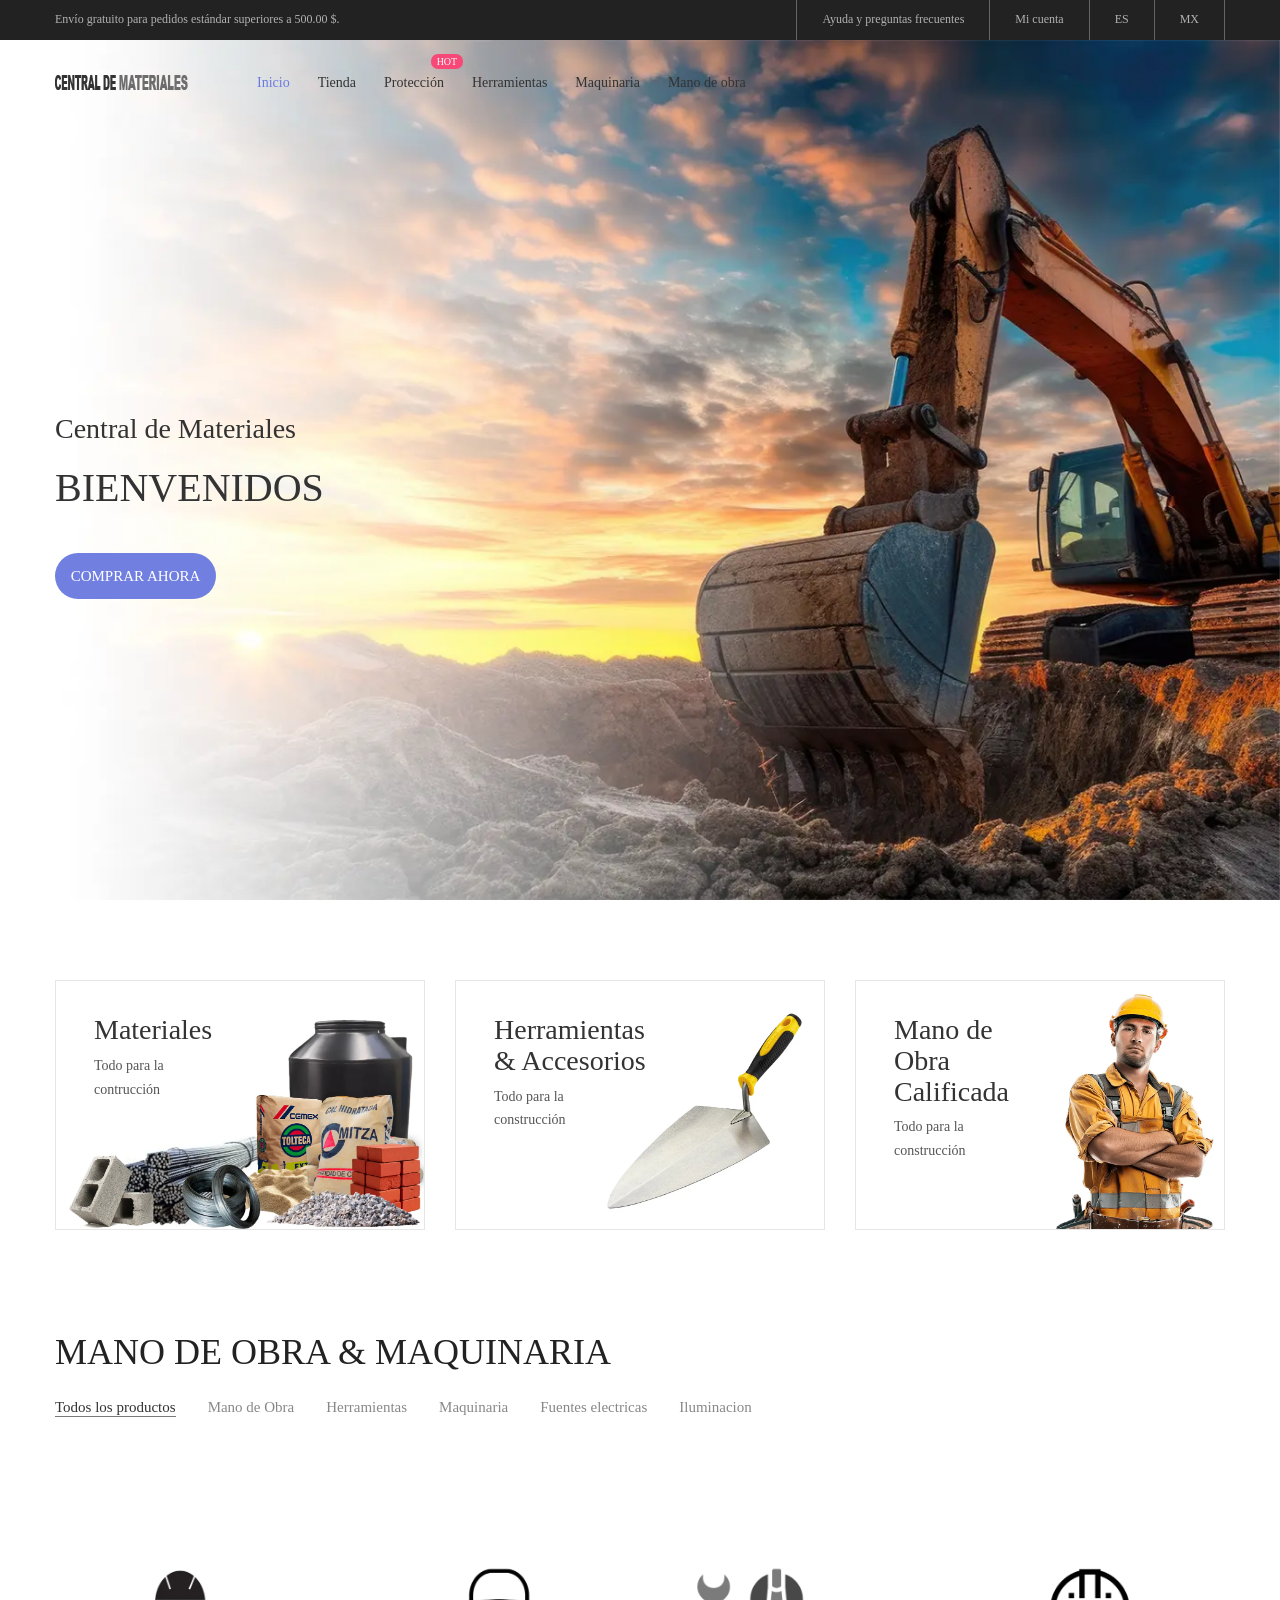
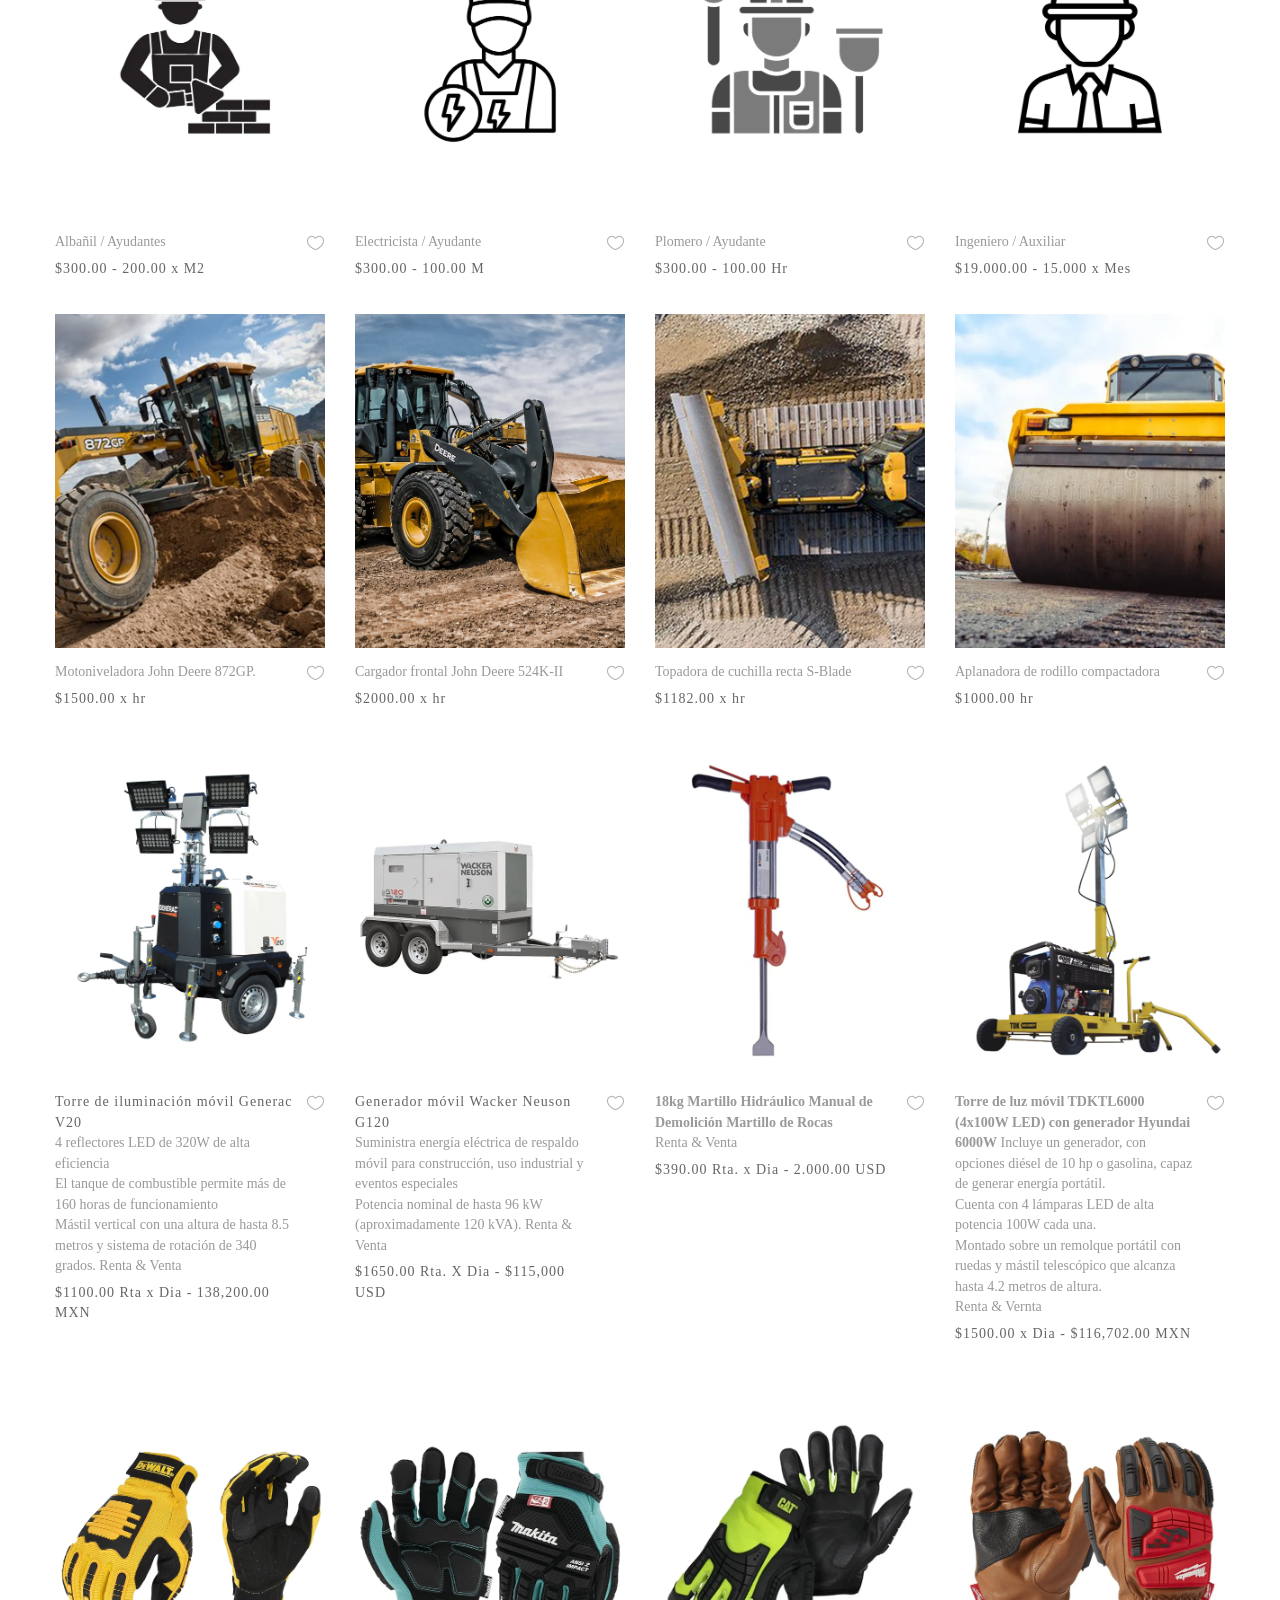
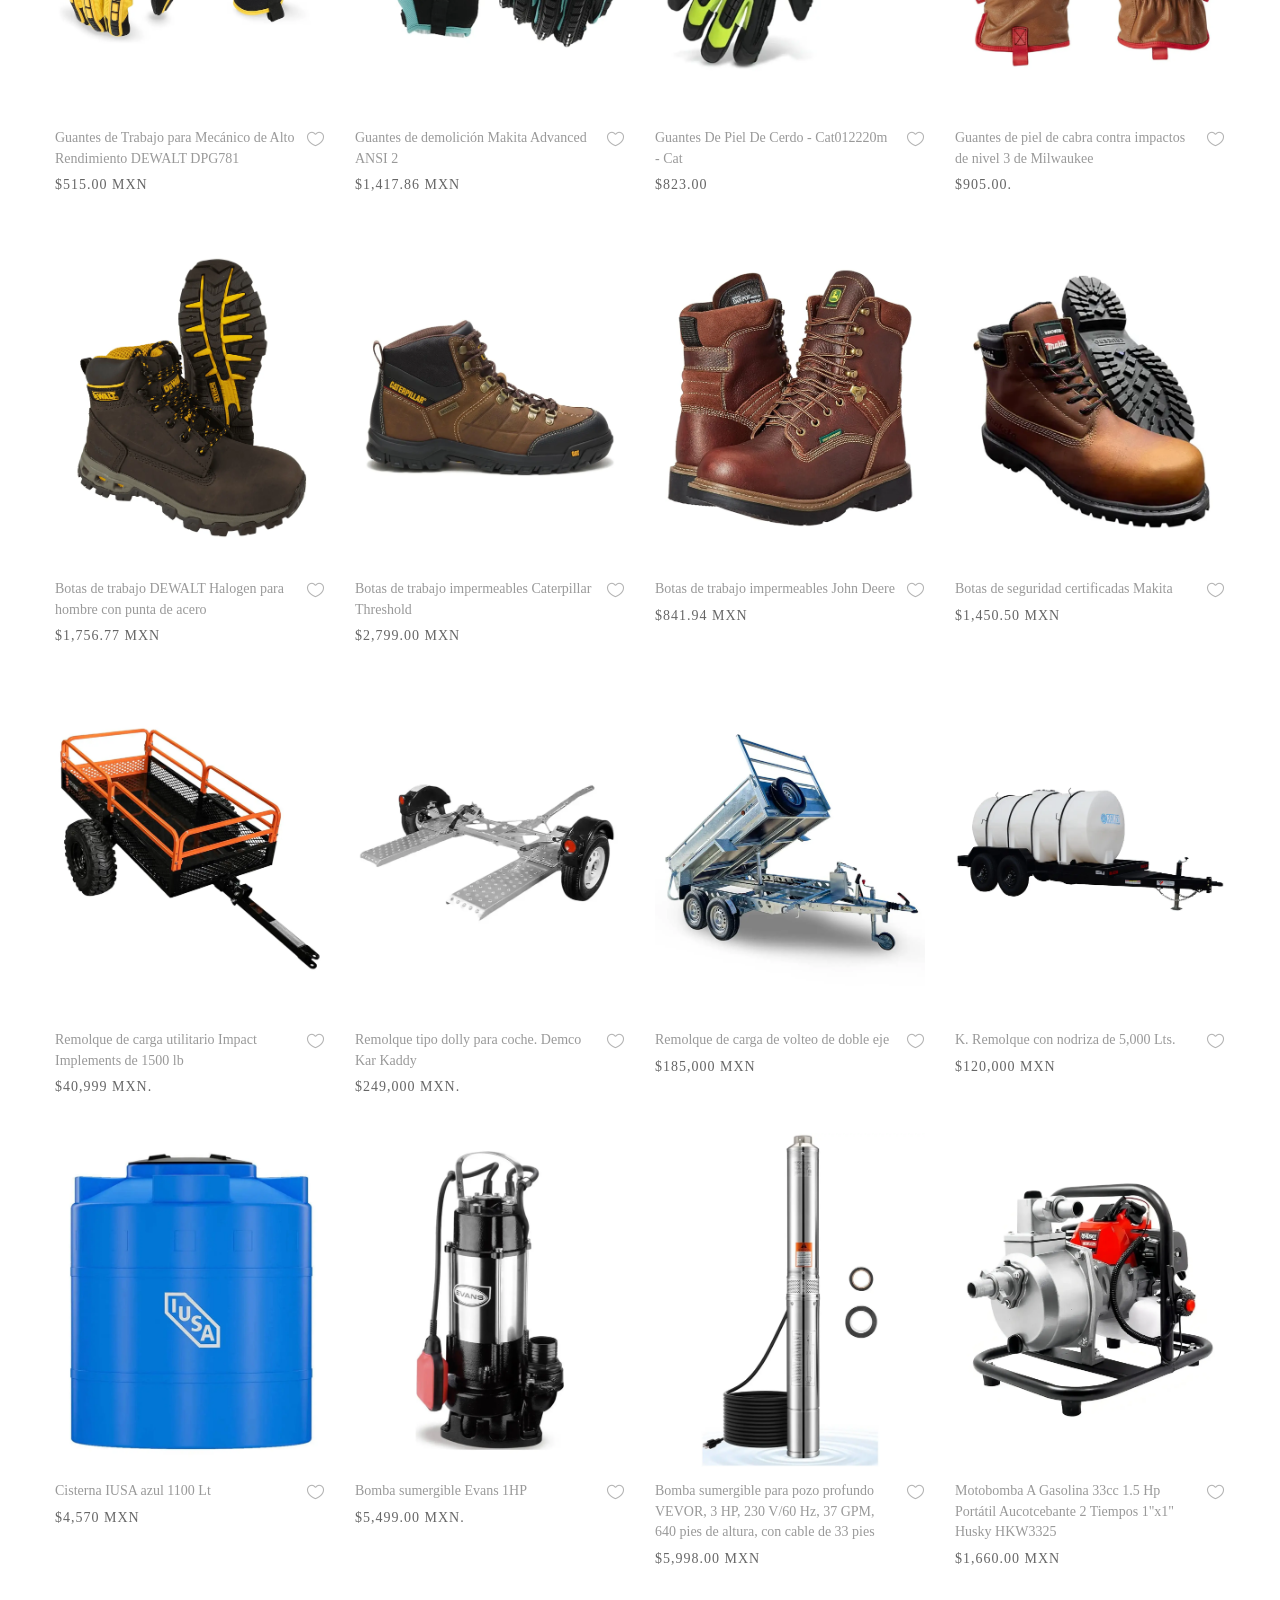
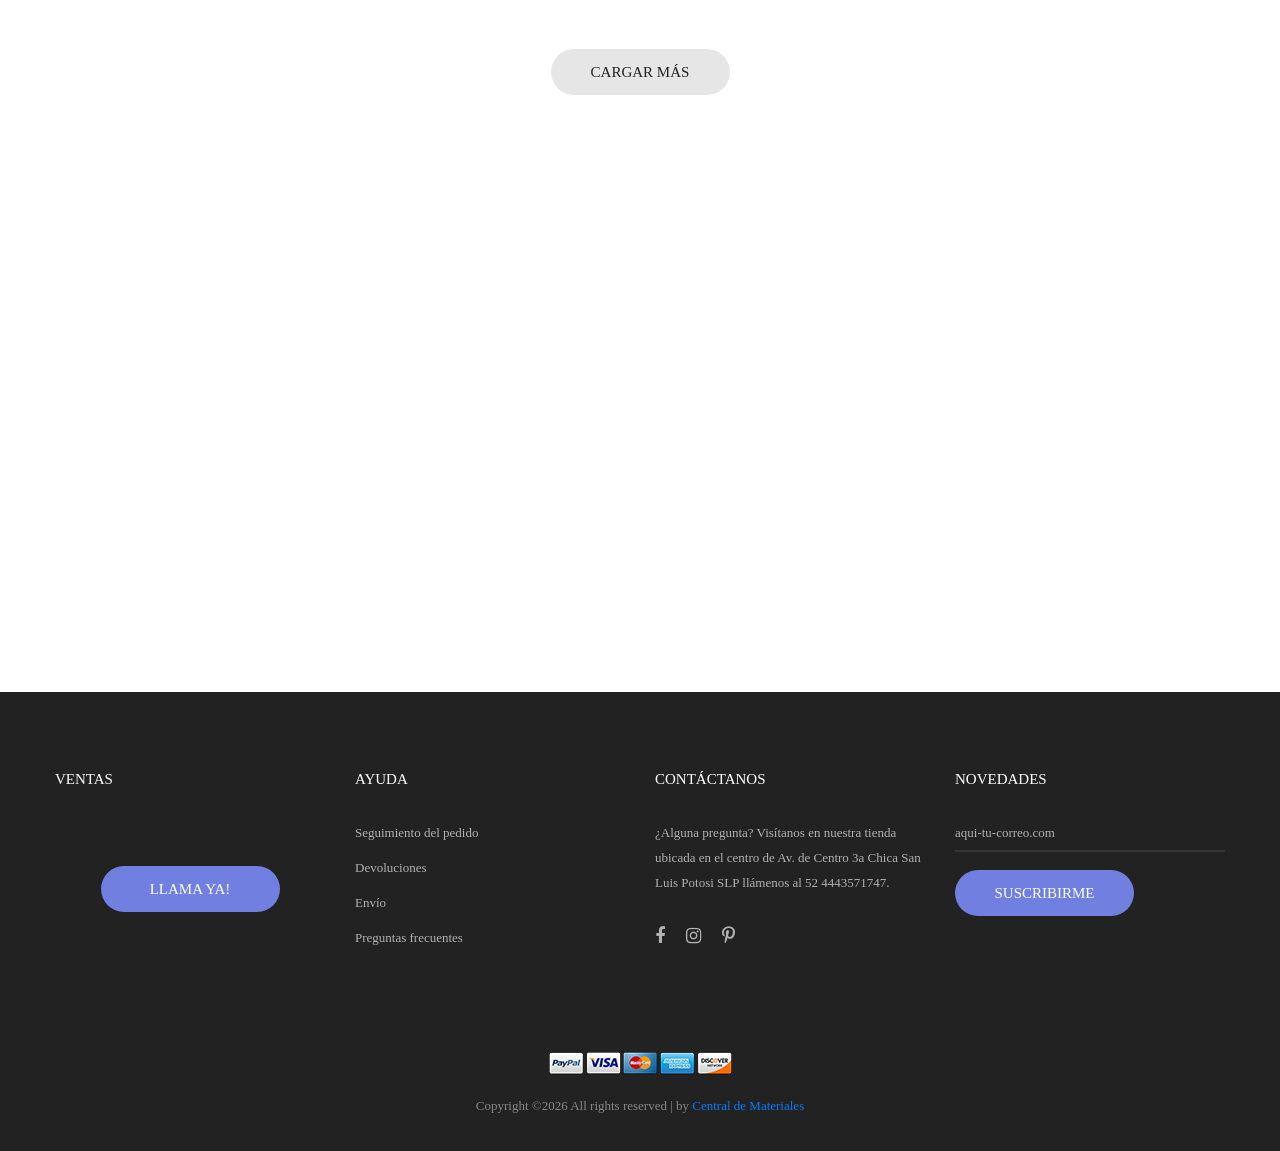
==== commit 668be418: "Add files via upload" ====
--- a/contratar.html
+++ b/contratar.html
@@ -262,7 +262,7 @@
 				<ul class="header-cart-wrapitem w-full">
 					<li class="header-cart-item flex-w flex-t m-b-12">
 						<div class="header-cart-item-img">
-							<img src="images/item-cart-01.jpg" alt="IMG">
+							<img src="images/item-cart-01.webp" alt="IMG">
 						</div>
 
 						<div class="header-cart-item-txt p-t-8">
@@ -278,7 +278,7 @@
 
 					<li class="header-cart-item flex-w flex-t m-b-12">
 						<div class="header-cart-item-img">
-							<img src="images/item-cart-02.jpg" alt="IMG">
+							<img src="images/item-cart-02.webp" alt="IMG">
 						</div>
 
 						<div class="header-cart-item-txt p-t-8">
@@ -294,7 +294,7 @@
 
 					<li class="header-cart-item flex-w flex-t m-b-12">
 						<div class="header-cart-item-img">
-							<img src="images/item-cart-03.jpg" alt="IMG">
+							<img src="images/item-cart-03.webp" alt="IMG">
 						</div>
 
 						<div class="header-cart-item-txt p-t-8">
@@ -1840,31 +1840,31 @@
 								<div class="wrap-slick3-arrows flex-sb-m flex-w"></div>
 
 								<div class="slick3 gallery-lb">
-									<div class="item-slick3" data-thumb="images/product-detail-01.jpg">
+									<div class="item-slick3" data-thumb="images/product-detail-01.webp">
 										<div class="wrap-pic-w pos-relative">
-											<img src="images/product-detail-01.jpg" alt="IMG-PRODUCT">
-
-											<a class="flex-c-m size-108 how-pos1 bor0 fs-16 cl10 bg0 hov-btn3 trans-04" href="images/product-detail-01.jpg">
+											<img src="images/product-detail-01.webp" alt="IMG-PRODUCT">
+
+											<a class="flex-c-m size-108 how-pos1 bor0 fs-16 cl10 bg0 hov-btn3 trans-04" href="images/product-detail-01.webp">
 												<i class="fa fa-expand"></i>
 											</a>
 										</div>
 									</div>
 
-									<div class="item-slick3" data-thumb="images/product-detail-02.jpg">
+									<div class="item-slick3" data-thumb="images/product-detail-02.webp">
 										<div class="wrap-pic-w pos-relative">
-											<img src="images/product-detail-02.jpg" alt="IMG-PRODUCT">
-
-											<a class="flex-c-m size-108 how-pos1 bor0 fs-16 cl10 bg0 hov-btn3 trans-04" href="images/product-detail-02.jpg">
+											<img src="images/product-detail-02.webp" alt="IMG-PRODUCT">
+
+											<a class="flex-c-m size-108 how-pos1 bor0 fs-16 cl10 bg0 hov-btn3 trans-04" href="images/product-detail-02.webp">
 												<i class="fa fa-expand"></i>
 											</a>
 										</div>
 									</div>
 
-									<div class="item-slick3" data-thumb="images/product-detail-03.jpg">
+									<div class="item-slick3" data-thumb="images/product-detail-03.webp">
 										<div class="wrap-pic-w pos-relative">
-											<img src="images/product-detail-03.jpg" alt="IMG-PRODUCT">
-
-											<a class="flex-c-m size-108 how-pos1 bor0 fs-16 cl10 bg0 hov-btn3 trans-04" href="images/product-detail-03.jpg">
+											<img src="images/product-detail-03.webp" alt="IMG-PRODUCT">
+
+											<a class="flex-c-m size-108 how-pos1 bor0 fs-16 cl10 bg0 hov-btn3 trans-04" href="images/product-detail-03.webp">
 												<i class="fa fa-expand"></i>
 											</a>
 										</div>
--- a/vendor/css-hamburgers/hamburgers.min.css
+++ b/vendor/css-hamburgers/hamburgers.min.css
@@ -0,0 +1,7 @@
+/*!
+ * Hamburgers
+ * @description Tasty CSS-animated hamburgers
+ * @author Jonathan Suh @jonsuh
+ * @site https://jonsuh.com/hamburgers
+ * @link https://github.com/jonsuh/hamburgers
+ */.hamburger{font:inherit;display:inline-block;overflow:visible;margin:0;padding:15px;cursor:pointer;transition-timing-function:linear;transition-duration:.15s;transition-property:opacity,filter;text-transform:none;color:inherit;border:0;background-color:transparent}.hamburger:hover{opacity:.7}.hamburger-box{position:relative;display:inline-block;width:40px;height:24px}.hamburger-inner{top:50%;display:block;margin-top:-2px}.hamburger-inner,.hamburger-inner:after,.hamburger-inner:before{position:absolute;width:40px;height:4px;transition-timing-function:ease;transition-duration:.15s;transition-property:transform;border-radius:4px;background-color:#000}.hamburger-inner:after,.hamburger-inner:before{display:block;content:''}.hamburger-inner:before{top:-10px}.hamburger-inner:after{bottom:-10px}.hamburger--3dx .hamburger-box{perspective:80px}.hamburger--3dx .hamburger-inner{transition:transform .2s cubic-bezier(.645,.045,.355,1),background-color 0s cubic-bezier(.645,.045,.355,1) .1s}.hamburger--3dx .hamburger-inner:after,.hamburger--3dx .hamburger-inner:before{transition:transform 0s cubic-bezier(.645,.045,.355,1) .1s}.hamburger--3dx.is-active .hamburger-inner{transform:rotateY(180deg);background-color:transparent}.hamburger--3dx.is-active .hamburger-inner:before{transform:translate3d(0,10px,0) rotate(45deg)}.hamburger--3dx.is-active .hamburger-inner:after{transform:translate3d(0,-10px,0) rotate(-45deg)}.hamburger--3dx-r .hamburger-box{perspective:80px}.hamburger--3dx-r .hamburger-inner{transition:transform .2s cubic-bezier(.645,.045,.355,1),background-color 0s cubic-bezier(.645,.045,.355,1) .1s}.hamburger--3dx-r .hamburger-inner:after,.hamburger--3dx-r .hamburger-inner:before{transition:transform 0s cubic-bezier(.645,.045,.355,1) .1s}.hamburger--3dx-r.is-active .hamburger-inner{transform:rotateY(-180deg);background-color:transparent}.hamburger--3dx-r.is-active .hamburger-inner:before{transform:translate3d(0,10px,0) rotate(45deg)}.hamburger--3dx-r.is-active .hamburger-inner:after{transform:translate3d(0,-10px,0) rotate(-45deg)}.hamburger--3dy .hamburger-box{perspective:80px}.hamburger--3dy .hamburger-inner{transition:transform .2s cubic-bezier(.645,.045,.355,1),background-color 0s cubic-bezier(.645,.045,.355,1) .1s}.hamburger--3dy .hamburger-inner:after,.hamburger--3dy .hamburger-inner:before{transition:transform 0s cubic-bezier(.645,.045,.355,1) .1s}.hamburger--3dy.is-active .hamburger-inner{transform:rotateX(-180deg);background-color:transparent}.hamburger--3dy.is-active .hamburger-inner:before{transform:translate3d(0,10px,0) rotate(45deg)}.hamburger--3dy.is-active .hamburger-inner:after{transform:translate3d(0,-10px,0) rotate(-45deg)}.hamburger--3dy-r .hamburger-box{perspective:80px}.hamburger--3dy-r .hamburger-inner{transition:transform .2s cubic-bezier(.645,.045,.355,1),background-color 0s cubic-bezier(.645,.045,.355,1) .1s}.hamburger--3dy-r .hamburger-inner:after,.hamburger--3dy-r .hamburger-inner:before{transition:transform 0s cubic-bezier(.645,.045,.355,1) .1s}.hamburger--3dy-r.is-active .hamburger-inner{transform:rotateX(180deg);background-color:transparent}.hamburger--3dy-r.is-active .hamburger-inner:before{transform:translate3d(0,10px,0) rotate(45deg)}.hamburger--3dy-r.is-active .hamburger-inner:after{transform:translate3d(0,-10px,0) rotate(-45deg)}.hamburger--arrow.is-active .hamburger-inner:before{transform:translate3d(-8px,0,0) rotate(-45deg) scaleX(.7)}.hamburger--arrow.is-active .hamburger-inner:after{transform:translate3d(-8px,0,0) rotate(45deg) scaleX(.7)}.hamburger--arrow-r.is-active .hamburger-inner:before{transform:translate3d(8px,0,0) rotate(45deg) scaleX(.7)}.hamburger--arrow-r.is-active .hamburger-inner:after{transform:translate3d(8px,0,0) rotate(-45deg) scaleX(.7)}.hamburger--arrowalt .hamburger-inner:before{transition:top .1s ease .15s,transform .15s cubic-bezier(.165,.84,.44,1)}.hamburger--arrowalt .hamburger-inner:after{transition:bottom .1s ease .15s,transform .15s cubic-bezier(.165,.84,.44,1)}.hamburger--arrowalt.is-active .hamburger-inner:before{top:0;transition:top .1s ease,transform .15s cubic-bezier(.895,.03,.685,.22) .1s;transform:translate3d(-8px,-10px,0) rotate(-45deg) scaleX(.7)}.hamburger--arrowalt.is-active .hamburger-inner:after{bottom:0;transition:bottom .1s ease,transform .15s cubic-bezier(.895,.03,.685,.22) .1s;transform:translate3d(-8px,10px,0) rotate(45deg) scaleX(.7)}.hamburger--arrowalt-r .hamburger-inner:before{transition:top .1s ease .15s,transform .15s cubic-bezier(.165,.84,.44,1)}.hamburger--arrowalt-r .hamburger-inner:after{transition:bottom .1s ease .15s,transform .15s cubic-bezier(.165,.84,.44,1)}.hamburger--arrowalt-r.is-active .hamburger-inner:before{top:0;transition:top .1s ease,transform .15s cubic-bezier(.895,.03,.685,.22) .1s;transform:translate3d(8px,-10px,0) rotate(45deg) scaleX(.7)}.hamburger--arrowalt-r.is-active .hamburger-inner:after{bottom:0;transition:bottom .1s ease,transform .15s cubic-bezier(.895,.03,.685,.22) .1s;transform:translate3d(8px,10px,0) rotate(-45deg) scaleX(.7)}.hamburger--boring .hamburger-inner,.hamburger--boring .hamburger-inner:after,.hamburger--boring .hamburger-inner:before{transition-property:none}.hamburger--boring.is-active .hamburger-inner{transform:rotate(45deg)}.hamburger--boring.is-active .hamburger-inner:before{top:0;opacity:0}.hamburger--boring.is-active .hamburger-inner:after{bottom:0;transform:rotate(-90deg)}.hamburger--collapse .hamburger-inner{top:auto;bottom:0;transition-delay:.15s;transition-timing-function:cubic-bezier(.55,.055,.675,.19);transition-duration:.15s}.hamburger--collapse .hamburger-inner:after{top:-20px;transition:top .3s cubic-bezier(.33333,.66667,.66667,1) .3s,opacity .1s linear}.hamburger--collapse .hamburger-inner:before{transition:top .12s cubic-bezier(.33333,.66667,.66667,1) .3s,transform .15s cubic-bezier(.55,.055,.675,.19)}.hamburger--collapse.is-active .hamburger-inner{transition-delay:.32s;transition-timing-function:cubic-bezier(.215,.61,.355,1);transform:translate3d(0,-10px,0) rotate(-45deg)}.hamburger--collapse.is-active .hamburger-inner:after{top:0;transition:top .3s cubic-bezier(.33333,0,.66667,.33333),opacity .1s linear .27s;opacity:0}.hamburger--collapse.is-active .hamburger-inner:before{top:0;transition:top .12s cubic-bezier(.33333,0,.66667,.33333) .18s,transform .15s cubic-bezier(.215,.61,.355,1) .42s;transform:rotate(-90deg)}.hamburger--collapse-r .hamburger-inner{top:auto;bottom:0;transition-delay:.15s;transition-timing-function:cubic-bezier(.55,.055,.675,.19);transition-duration:.15s}.hamburger--collapse-r .hamburger-inner:after{top:-20px;transition:top .3s cubic-bezier(.33333,.66667,.66667,1) .3s,opacity .1s linear}.hamburger--collapse-r .hamburger-inner:before{transition:top .12s cubic-bezier(.33333,.66667,.66667,1) .3s,transform .15s cubic-bezier(.55,.055,.675,.19)}.hamburger--collapse-r.is-active .hamburger-inner{transition-delay:.32s;transition-timing-function:cubic-bezier(.215,.61,.355,1);transform:translate3d(0,-10px,0) rotate(45deg)}.hamburger--collapse-r.is-active .hamburger-inner:after{top:0;transition:top .3s cubic-bezier(.33333,0,.66667,.33333),opacity .1s linear .27s;opacity:0}.hamburger--collapse-r.is-active .hamburger-inner:before{top:0;transition:top .12s cubic-bezier(.33333,0,.66667,.33333) .18s,transform .15s cubic-bezier(.215,.61,.355,1) .42s;transform:rotate(90deg)}.hamburger--elastic .hamburger-inner{top:2px;transition-timing-function:cubic-bezier(.68,-.55,.265,1.55);transition-duration:.4s}.hamburger--elastic .hamburger-inner:before{top:10px;transition:opacity .15s ease .4s}.hamburger--elastic .hamburger-inner:after{top:20px;transition:transform .4s cubic-bezier(.68,-.55,.265,1.55)}.hamburger--elastic.is-active .hamburger-inner{transition-delay:.1s;transform:translate3d(0,10px,0) rotate(135deg)}.hamburger--elastic.is-active .hamburger-inner:before{transition-delay:0s;opacity:0}.hamburger--elastic.is-active .hamburger-inner:after{transition-delay:.1s;transform:translate3d(0,-20px,0) rotate(-270deg)}.hamburger--elastic-r .hamburger-inner{top:2px;transition-timing-function:cubic-bezier(.68,-.55,.265,1.55);transition-duration:.4s}.hamburger--elastic-r .hamburger-inner:before{top:10px;transition:opacity .15s ease .4s}.hamburger--elastic-r .hamburger-inner:after{top:20px;transition:transform .4s cubic-bezier(.68,-.55,.265,1.55)}.hamburger--elastic-r.is-active .hamburger-inner{transition-delay:.1s;transform:translate3d(0,10px,0) rotate(-135deg)}.hamburger--elastic-r.is-active .hamburger-inner:before{transition-delay:0s;opacity:0}.hamburger--elastic-r.is-active .hamburger-inner:after{transition-delay:.1s;transform:translate3d(0,-20px,0) rotate(270deg)}.hamburger--emphatic{overflow:hidden}.hamburger--emphatic .hamburger-inner{transition:background-color .2s ease-in .25s}.hamburger--emphatic .hamburger-inner:before{left:0;transition:transform .2s cubic-bezier(.6,.04,.98,.335),top .05s linear .2s,left .2s ease-in .25s}.hamburger--emphatic .hamburger-inner:after{top:10px;right:0;transition:transform .2s cubic-bezier(.6,.04,.98,.335),top .05s linear .2s,right .2s ease-in .25s}.hamburger--emphatic.is-active .hamburger-inner{transition-delay:0s;transition-timing-function:ease-out;background-color:transparent}.hamburger--emphatic.is-active .hamburger-inner:before{top:-80px;left:-80px;transition:left .2s ease-out,top .05s linear .2s,transform .2s cubic-bezier(.075,.82,.165,1) .25s;transform:translate3d(80px,80px,0) rotate(45deg)}.hamburger--emphatic.is-active .hamburger-inner:after{top:-80px;right:-80px;transition:right .2s ease-out,top .05s linear .2s,transform .2s cubic-bezier(.075,.82,.165,1) .25s;transform:translate3d(-80px,80px,0) rotate(-45deg)}.hamburger--emphatic-r{overflow:hidden}.hamburger--emphatic-r .hamburger-inner{transition:background-color .2s ease-in .25s}.hamburger--emphatic-r .hamburger-inner:before{left:0;transition:transform .2s cubic-bezier(.6,.04,.98,.335),top .05s linear .2s,left .2s ease-in .25s}.hamburger--emphatic-r .hamburger-inner:after{top:10px;right:0;transition:transform .2s cubic-bezier(.6,.04,.98,.335),top .05s linear .2s,right .2s ease-in .25s}.hamburger--emphatic-r.is-active .hamburger-inner{transition-delay:0s;transition-timing-function:ease-out;background-color:transparent}.hamburger--emphatic-r.is-active .hamburger-inner:before{top:80px;left:-80px;transition:left .2s ease-out,top .05s linear .2s,transform .2s cubic-bezier(.075,.82,.165,1) .25s;transform:translate3d(80px,-80px,0) rotate(-45deg)}.hamburger--emphatic-r.is-active .hamburger-inner:after{top:80px;right:-80px;transition:right .2s ease-out,top .05s linear .2s,transform .2s cubic-bezier(.075,.82,.165,1) .25s;transform:translate3d(-80px,-80px,0) rotate(45deg)}.hamburger--slider .hamburger-inner{top:2px}.hamburger--slider .hamburger-inner:before{top:10px;transition-timing-function:ease;transition-duration:.2s;transition-property:transform,opacity}.hamburger--slider .hamburger-inner:after{top:20px}.hamburger--slider.is-active .hamburger-inner{transform:translate3d(0,10px,0) rotate(45deg)}.hamburger--slider.is-active .hamburger-inner:before{transform:rotate(-45deg) translate3d(-5.71429px,-6px,0);opacity:0}.hamburger--slider.is-active .hamburger-inner:after{transform:translate3d(0,-20px,0) rotate(-90deg)}.hamburger--slider-r .hamburger-inner{top:2px}.hamburger--slider-r .hamburger-inner:before{top:10px;transition-timing-function:ease;transition-duration:.2s;transition-property:transform,opacity}.hamburger--slider-r .hamburger-inner:after{top:20px}.hamburger--slider-r.is-active .hamburger-inner{transform:translate3d(0,10px,0) rotate(-45deg)}.hamburger--slider-r.is-active .hamburger-inner:before{transform:rotate(45deg) translate3d(5.71429px,-6px,0);opacity:0}.hamburger--slider-r.is-active .hamburger-inner:after{transform:translate3d(0,-20px,0) rotate(90deg)}.hamburger--spring .hamburger-inner{top:2px;transition:background-color 0s linear .15s}.hamburger--spring .hamburger-inner:before{top:10px;transition:top .12s cubic-bezier(.33333,.66667,.66667,1) .3s,transform .15s cubic-bezier(.55,.055,.675,.19)}.hamburger--spring .hamburger-inner:after{top:20px;transition:top .3s cubic-bezier(.33333,.66667,.66667,1) .3s,transform .15s cubic-bezier(.55,.055,.675,.19)}.hamburger--spring.is-active .hamburger-inner{transition-delay:.32s;background-color:transparent}.hamburger--spring.is-active .hamburger-inner:before{top:0;transition:top .12s cubic-bezier(.33333,0,.66667,.33333) .18s,transform .15s cubic-bezier(.215,.61,.355,1) .32s;transform:translate3d(0,10px,0) rotate(45deg)}.hamburger--spring.is-active .hamburger-inner:after{top:0;transition:top .3s cubic-bezier(.33333,0,.66667,.33333),transform .15s cubic-bezier(.215,.61,.355,1) .32s;transform:translate3d(0,10px,0) rotate(-45deg)}.hamburger--spring-r .hamburger-inner{top:auto;bottom:0;transition-delay:0s;transition-timing-function:cubic-bezier(.55,.055,.675,.19);transition-duration:.15s}.hamburger--spring-r .hamburger-inner:after{top:-20px;transition:top .3s cubic-bezier(.33333,.66667,.66667,1) .3s,opacity 0s linear}.hamburger--spring-r .hamburger-inner:before{transition:top .12s cubic-bezier(.33333,.66667,.66667,1) .3s,transform .15s cubic-bezier(.55,.055,.675,.19)}.hamburger--spring-r.is-active .hamburger-inner{transition-delay:.32s;transition-timing-function:cubic-bezier(.215,.61,.355,1);transform:translate3d(0,-10px,0) rotate(-45deg)}.hamburger--spring-r.is-active .hamburger-inner:after{top:0;transition:top .3s cubic-bezier(.33333,0,.66667,.33333),opacity 0s linear .32s;opacity:0}.hamburger--spring-r.is-active .hamburger-inner:before{top:0;transition:top .12s cubic-bezier(.33333,0,.66667,.33333) .18s,transform .15s cubic-bezier(.215,.61,.355,1) .32s;transform:rotate(90deg)}.hamburger--stand .hamburger-inner{transition:transform .1s cubic-bezier(.55,.055,.675,.19) .22s,background-color 0s linear .1s}.hamburger--stand .hamburger-inner:before{transition:top .1s ease-in .1s,transform .1s cubic-bezier(.55,.055,.675,.19) 0s}.hamburger--stand .hamburger-inner:after{transition:bottom .1s ease-in .1s,transform .1s cubic-bezier(.55,.055,.675,.19) 0s}.hamburger--stand.is-active .hamburger-inner{transition:transform .1s cubic-bezier(.215,.61,.355,1) 0s,background-color 0s linear .22s;transform:rotate(90deg);background-color:transparent}.hamburger--stand.is-active .hamburger-inner:before{top:0;transition:top .1s ease-out .12s,transform .1s cubic-bezier(.215,.61,.355,1) .22s;transform:rotate(-45deg)}.hamburger--stand.is-active .hamburger-inner:after{bottom:0;transition:bottom .1s ease-out .12s,transform .1s cubic-bezier(.215,.61,.355,1) .22s;transform:rotate(45deg)}.hamburger--stand-r .hamburger-inner{transition:transform .1s cubic-bezier(.55,.055,.675,.19) .22s,background-color 0s linear .1s}.hamburger--stand-r .hamburger-inner:before{transition:top .1s ease-in .1s,transform .1s cubic-bezier(.55,.055,.675,.19) 0s}.hamburger--stand-r .hamburger-inner:after{transition:bottom .1s ease-in .1s,transform .1s cubic-bezier(.55,.055,.675,.19) 0s}.hamburger--stand-r.is-active .hamburger-inner{transition:transform .1s cubic-bezier(.215,.61,.355,1) 0s,background-color 0s linear .22s;transform:rotate(-90deg);background-color:transparent}.hamburger--stand-r.is-active .hamburger-inner:before{top:0;transition:top .1s ease-out .12s,transform .1s cubic-bezier(.215,.61,.355,1) .22s;transform:rotate(-45deg)}.hamburger--stand-r.is-active .hamburger-inner:after{bottom:0;transition:bottom .1s ease-out .12s,transform .1s cubic-bezier(.215,.61,.355,1) .22s;transform:rotate(45deg)}.hamburger--spin .hamburger-inner{transition-timing-function:cubic-bezier(.55,.055,.675,.19);transition-duration:.3s}.hamburger--spin .hamburger-inner:before{transition:top .1s ease-in .34s,opacity .1s ease-in}.hamburger--spin .hamburger-inner:after{transition:bottom .1s ease-in .34s,transform .3s cubic-bezier(.55,.055,.675,.19)}.hamburger--spin.is-active .hamburger-inner{transition-delay:.14s;transition-timing-function:cubic-bezier(.215,.61,.355,1);transform:rotate(225deg)}.hamburger--spin.is-active .hamburger-inner:before{top:0;transition:top .1s ease-out,opacity .1s ease-out .14s;opacity:0}.hamburger--spin.is-active .hamburger-inner:after{bottom:0;transition:bottom .1s ease-out,transform .3s cubic-bezier(.215,.61,.355,1) .14s;transform:rotate(-90deg)}.hamburger--spin-r .hamburger-inner{transition-timing-function:cubic-bezier(.55,.055,.675,.19);transition-duration:.3s}.hamburger--spin-r .hamburger-inner:before{transition:top .1s ease-in .34s,opacity .1s ease-in}.hamburger--spin-r .hamburger-inner:after{transition:bottom .1s ease-in .34s,transform .3s cubic-bezier(.55,.055,.675,.19)}.hamburger--spin-r.is-active .hamburger-inner{transition-delay:.14s;transition-timing-function:cubic-bezier(.215,.61,.355,1);transform:rotate(-225deg)}.hamburger--spin-r.is-active .hamburger-inner:before{top:0;transition:top .1s ease-out,opacity .1s ease-out .14s;opacity:0}.hamburger--spin-r.is-active .hamburger-inner:after{bottom:0;transition:bottom .1s ease-out,transform .3s cubic-bezier(.215,.61,.355,1) .14s;transform:rotate(90deg)}.hamburger--squeeze .hamburger-inner{transition-timing-function:cubic-bezier(.55,.055,.675,.19);transition-duration:.1s}.hamburger--squeeze .hamburger-inner:before{transition:top .1s ease .14s,opacity .1s ease}.hamburger--squeeze .hamburger-inner:after{transition:bottom .1s ease .14s,transform .1s cubic-bezier(.55,.055,.675,.19)}.hamburger--squeeze.is-active .hamburger-inner{transition-delay:.14s;transition-timing-function:cubic-bezier(.215,.61,.355,1);transform:rotate(45deg)}.hamburger--squeeze.is-active .hamburger-inner:before{top:0;transition:top .1s ease,opacity .1s ease .14s;opacity:0}.hamburger--squeeze.is-active .hamburger-inner:after{bottom:0;transition:bottom .1s ease,transform .1s cubic-bezier(.215,.61,.355,1) .14s;transform:rotate(-90deg)}.hamburger--vortex .hamburger-inner{transition-timing-function:cubic-bezier(.19,1,.22,1);transition-duration:.3s}.hamburger--vortex .hamburger-inner:after,.hamburger--vortex .hamburger-inner:before{transition-delay:.1s;transition-timing-function:linear;transition-duration:0s}.hamburger--vortex .hamburger-inner:before{transition-property:top,opacity}.hamburger--vortex .hamburger-inner:after{transition-property:bottom,transform}.hamburger--vortex.is-active .hamburger-inner{transition-timing-function:cubic-bezier(.19,1,.22,1);transform:rotate(765deg)}.hamburger--vortex.is-active .hamburger-inner:after,.hamburger--vortex.is-active .hamburger-inner:before{transition-delay:0s}.hamburger--vortex.is-active .hamburger-inner:before{top:0;opacity:0}.hamburger--vortex.is-active .hamburger-inner:after{bottom:0;transform:rotate(90deg)}.hamburger--vortex-r .hamburger-inner{transition-timing-function:cubic-bezier(.19,1,.22,1);transition-duration:.3s}.hamburger--vortex-r .hamburger-inner:after,.hamburger--vortex-r .hamburger-inner:before{transition-delay:.1s;transition-timing-function:linear;transition-duration:0s}.hamburger--vortex-r .hamburger-inner:before{transition-property:top,opacity}.hamburger--vortex-r .hamburger-inner:after{transition-property:bottom,transform}.hamburger--vortex-r.is-active .hamburger-inner{transition-timing-function:cubic-bezier(.19,1,.22,1);transform:rotate(-765deg)}.hamburger--vortex-r.is-active .hamburger-inner:after,.hamburger--vortex-r.is-active .hamburger-inner:before{transition-delay:0s}.hamburger--vortex-r.is-active .hamburger-inner:before{top:0;opacity:0}.hamburger--vortex-r.is-active .hamburger-inner:after{bottom:0;transform:rotate(-90deg)}
--- a/vendor/daterangepicker/daterangepicker.css
+++ b/vendor/daterangepicker/daterangepicker.css
@@ -0,0 +1,269 @@
+.daterangepicker {
+  position: absolute;
+  color: inherit;
+  background-color: #fff;
+  border-radius: 4px;
+  width: 278px;
+  padding: 4px;
+  margin-top: 1px;
+  top: 100px;
+  left: 20px;
+  /* Calendars */ }
+  .daterangepicker:before, .daterangepicker:after {
+    position: absolute;
+    display: inline-block;
+    border-bottom-color: rgba(0, 0, 0, 0.2);
+    content: ''; }
+  .daterangepicker:before {
+    top: -7px;
+    border-right: 7px solid transparent;
+    border-left: 7px solid transparent;
+    border-bottom: 7px solid #ccc; }
+  .daterangepicker:after {
+    top: -6px;
+    border-right: 6px solid transparent;
+    border-bottom: 6px solid #fff;
+    border-left: 6px solid transparent; }
+  .daterangepicker.opensleft:before {
+    right: 9px; }
+  .daterangepicker.opensleft:after {
+    right: 10px; }
+  .daterangepicker.openscenter:before {
+    left: 0;
+    right: 0;
+    width: 0;
+    margin-left: auto;
+    margin-right: auto; }
+  .daterangepicker.openscenter:after {
+    left: 0;
+    right: 0;
+    width: 0;
+    margin-left: auto;
+    margin-right: auto; }
+  .daterangepicker.opensright:before {
+    left: 9px; }
+  .daterangepicker.opensright:after {
+    left: 10px; }
+  .daterangepicker.dropup {
+    margin-top: -5px; }
+    .daterangepicker.dropup:before {
+      top: initial;
+      bottom: -7px;
+      border-bottom: initial;
+      border-top: 7px solid #ccc; }
+    .daterangepicker.dropup:after {
+      top: initial;
+      bottom: -6px;
+      border-bottom: initial;
+      border-top: 6px solid #fff; }
+  .daterangepicker.dropdown-menu {
+    max-width: none;
+    z-index: 3001; }
+  .daterangepicker.single .ranges, .daterangepicker.single .calendar {
+    float: none; }
+  .daterangepicker.show-calendar .calendar {
+    display: block; }
+  .daterangepicker .calendar {
+    display: none;
+    max-width: 270px;
+    margin: 4px; }
+    .daterangepicker .calendar.single .calendar-table {
+      border: none; }
+    .daterangepicker .calendar th, .daterangepicker .calendar td {
+      white-space: nowrap;
+      text-align: center;
+      min-width: 32px; }
+  .daterangepicker .calendar-table {
+    border: 1px solid #fff;
+    padding: 4px;
+    border-radius: 4px;
+    background-color: #fff; }
+  .daterangepicker table {
+    width: 100%;
+    margin: 0; }
+  .daterangepicker td, .daterangepicker th {
+    text-align: center;
+    width: 20px;
+    height: 20px;
+    border-radius: 4px;
+    border: 1px solid transparent;
+    white-space: nowrap;
+    cursor: pointer; }
+    .daterangepicker td.available:hover, .daterangepicker th.available:hover {
+      background-color: #eee;
+      border-color: transparent;
+      color: inherit; }
+    .daterangepicker td.week, .daterangepicker th.week {
+      font-size: 80%;
+      color: #ccc; }
+  .daterangepicker td.off, .daterangepicker td.off.in-range, .daterangepicker td.off.start-date, .daterangepicker td.off.end-date {
+    background-color: #fff;
+    border-color: transparent;
+    color: #999; }
+  .daterangepicker td.in-range {
+    background-color: #ebf4f8;
+    border-color: transparent;
+    color: #000;
+    border-radius: 0; }
+  .daterangepicker td.start-date {
+    border-radius: 4px 0 0 4px; }
+  .daterangepicker td.end-date {
+    border-radius: 0 4px 4px 0; }
+  .daterangepicker td.start-date.end-date {
+    border-radius: 4px; }
+  .daterangepicker td.active, .daterangepicker td.active:hover {
+    background-color: #357ebd;
+    border-color: transparent;
+    color: #fff; }
+  .daterangepicker th.month {
+    width: auto; }
+  .daterangepicker td.disabled, .daterangepicker option.disabled {
+    color: #999;
+    cursor: not-allowed;
+    text-decoration: line-through; }
+  .daterangepicker select.monthselect, .daterangepicker select.yearselect {
+    font-size: 12px;
+    padding: 1px;
+    height: auto;
+    margin: 0;
+    cursor: default; }
+  .daterangepicker select.monthselect {
+    margin-right: 2%;
+    width: 56%; }
+  .daterangepicker select.yearselect {
+    width: 40%; }
+  .daterangepicker select.hourselect, .daterangepicker select.minuteselect, .daterangepicker select.secondselect, .daterangepicker select.ampmselect {
+    width: 50px;
+    margin-bottom: 0; }
+  .daterangepicker .input-mini {
+    border: 1px solid #ccc;
+    border-radius: 4px;
+    color: #555;
+    height: 30px;
+    line-height: 30px;
+    display: block;
+    vertical-align: middle;
+    margin: 0 0 5px 0;
+    padding: 0 6px 0 28px;
+    width: 100%; }
+    .daterangepicker .input-mini.active {
+      border: 1px solid #08c;
+      border-radius: 4px; }
+  .daterangepicker .daterangepicker_input {
+    position: relative; }
+    .daterangepicker .daterangepicker_input i {
+      position: absolute;
+      left: 8px;
+      top: 8px; }
+  .daterangepicker.rtl .input-mini {
+    padding-right: 28px;
+    padding-left: 6px; }
+  .daterangepicker.rtl .daterangepicker_input i {
+    left: auto;
+    right: 8px; }
+  .daterangepicker .calendar-time {
+    text-align: center;
+    margin: 5px auto;
+    line-height: 30px;
+    position: relative;
+    padding-left: 28px; }
+    .daterangepicker .calendar-time select.disabled {
+      color: #ccc;
+      cursor: not-allowed; }
+
+.ranges {
+  font-size: 11px;
+  float: none;
+  margin: 4px;
+  text-align: left; }
+  .ranges ul {
+    list-style: none;
+    margin: 0 auto;
+    padding: 0;
+    width: 100%; }
+  .ranges li {
+    font-size: 13px;
+    background-color: #f5f5f5;
+    border: 1px solid #f5f5f5;
+    border-radius: 4px;
+    color: #08c;
+    padding: 3px 12px;
+    margin-bottom: 8px;
+    cursor: pointer; }
+    .ranges li:hover {
+      background-color: #08c;
+      border: 1px solid #08c;
+      color: #fff; }
+    .ranges li.active {
+      background-color: #08c;
+      border: 1px solid #08c;
+      color: #fff; }
+
+/*  Larger Screen Styling */
+@media (min-width: 564px) {
+  .daterangepicker {
+    width: auto; }
+    .daterangepicker .ranges ul {
+      width: 160px; }
+    .daterangepicker.single .ranges ul {
+      width: 100%; }
+    .daterangepicker.single .calendar.left {
+      clear: none; }
+    .daterangepicker.single.ltr .ranges, .daterangepicker.single.ltr .calendar {
+      float: left; }
+    .daterangepicker.single.rtl .ranges, .daterangepicker.single.rtl .calendar {
+      float: right; }
+    .daterangepicker.ltr {
+      direction: ltr;
+      text-align: left; }
+      .daterangepicker.ltr .calendar.left {
+        clear: left;
+        margin-right: 0; }
+        .daterangepicker.ltr .calendar.left .calendar-table {
+          border-right: none;
+          border-top-right-radius: 0;
+          border-bottom-right-radius: 0; }
+      .daterangepicker.ltr .calendar.right {
+        margin-left: 0; }
+        .daterangepicker.ltr .calendar.right .calendar-table {
+          border-left: none;
+          border-top-left-radius: 0;
+          border-bottom-left-radius: 0; }
+      .daterangepicker.ltr .left .daterangepicker_input {
+        padding-right: 12px; }
+      .daterangepicker.ltr .calendar.left .calendar-table {
+        padding-right: 12px; }
+      .daterangepicker.ltr .ranges, .daterangepicker.ltr .calendar {
+        float: left; }
+    .daterangepicker.rtl {
+      direction: rtl;
+      text-align: right; }
+      .daterangepicker.rtl .calendar.left {
+        clear: right;
+        margin-left: 0; }
+        .daterangepicker.rtl .calendar.left .calendar-table {
+          border-left: none;
+          border-top-left-radius: 0;
+          border-bottom-left-radius: 0; }
+      .daterangepicker.rtl .calendar.right {
+        margin-right: 0; }
+        .daterangepicker.rtl .calendar.right .calendar-table {
+          border-right: none;
+          border-top-right-radius: 0;
+          border-bottom-right-radius: 0; }
+      .daterangepicker.rtl .left .daterangepicker_input {
+        padding-left: 12px; }
+      .daterangepicker.rtl .calendar.left .calendar-table {
+        padding-left: 12px; }
+      .daterangepicker.rtl .ranges, .daterangepicker.rtl .calendar {
+        text-align: right;
+        float: right; } }
+@media (min-width: 730px) {
+  .daterangepicker .ranges {
+    width: auto; }
+  .daterangepicker.ltr .ranges {
+    float: left; }
+  .daterangepicker.rtl .ranges {
+    float: right; }
+  .daterangepicker .calendar.left {
+    clear: none !important; } }
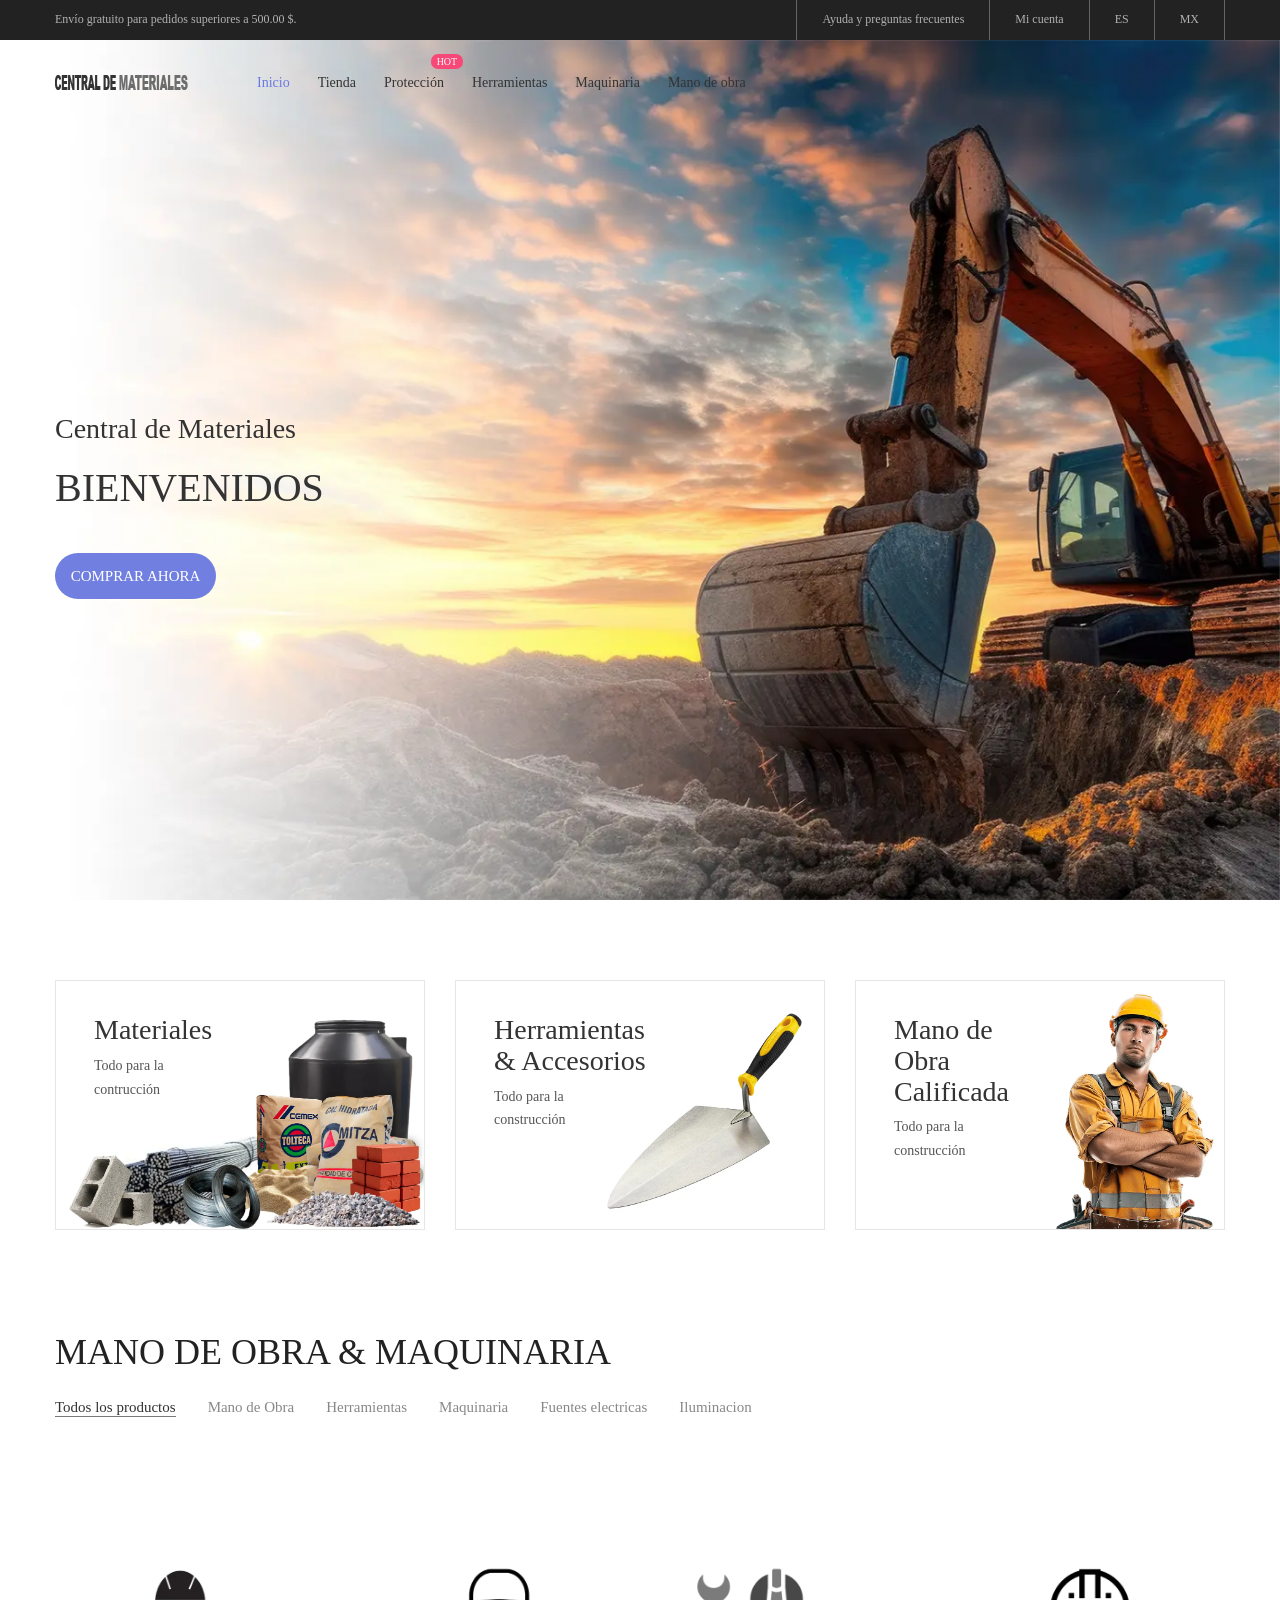
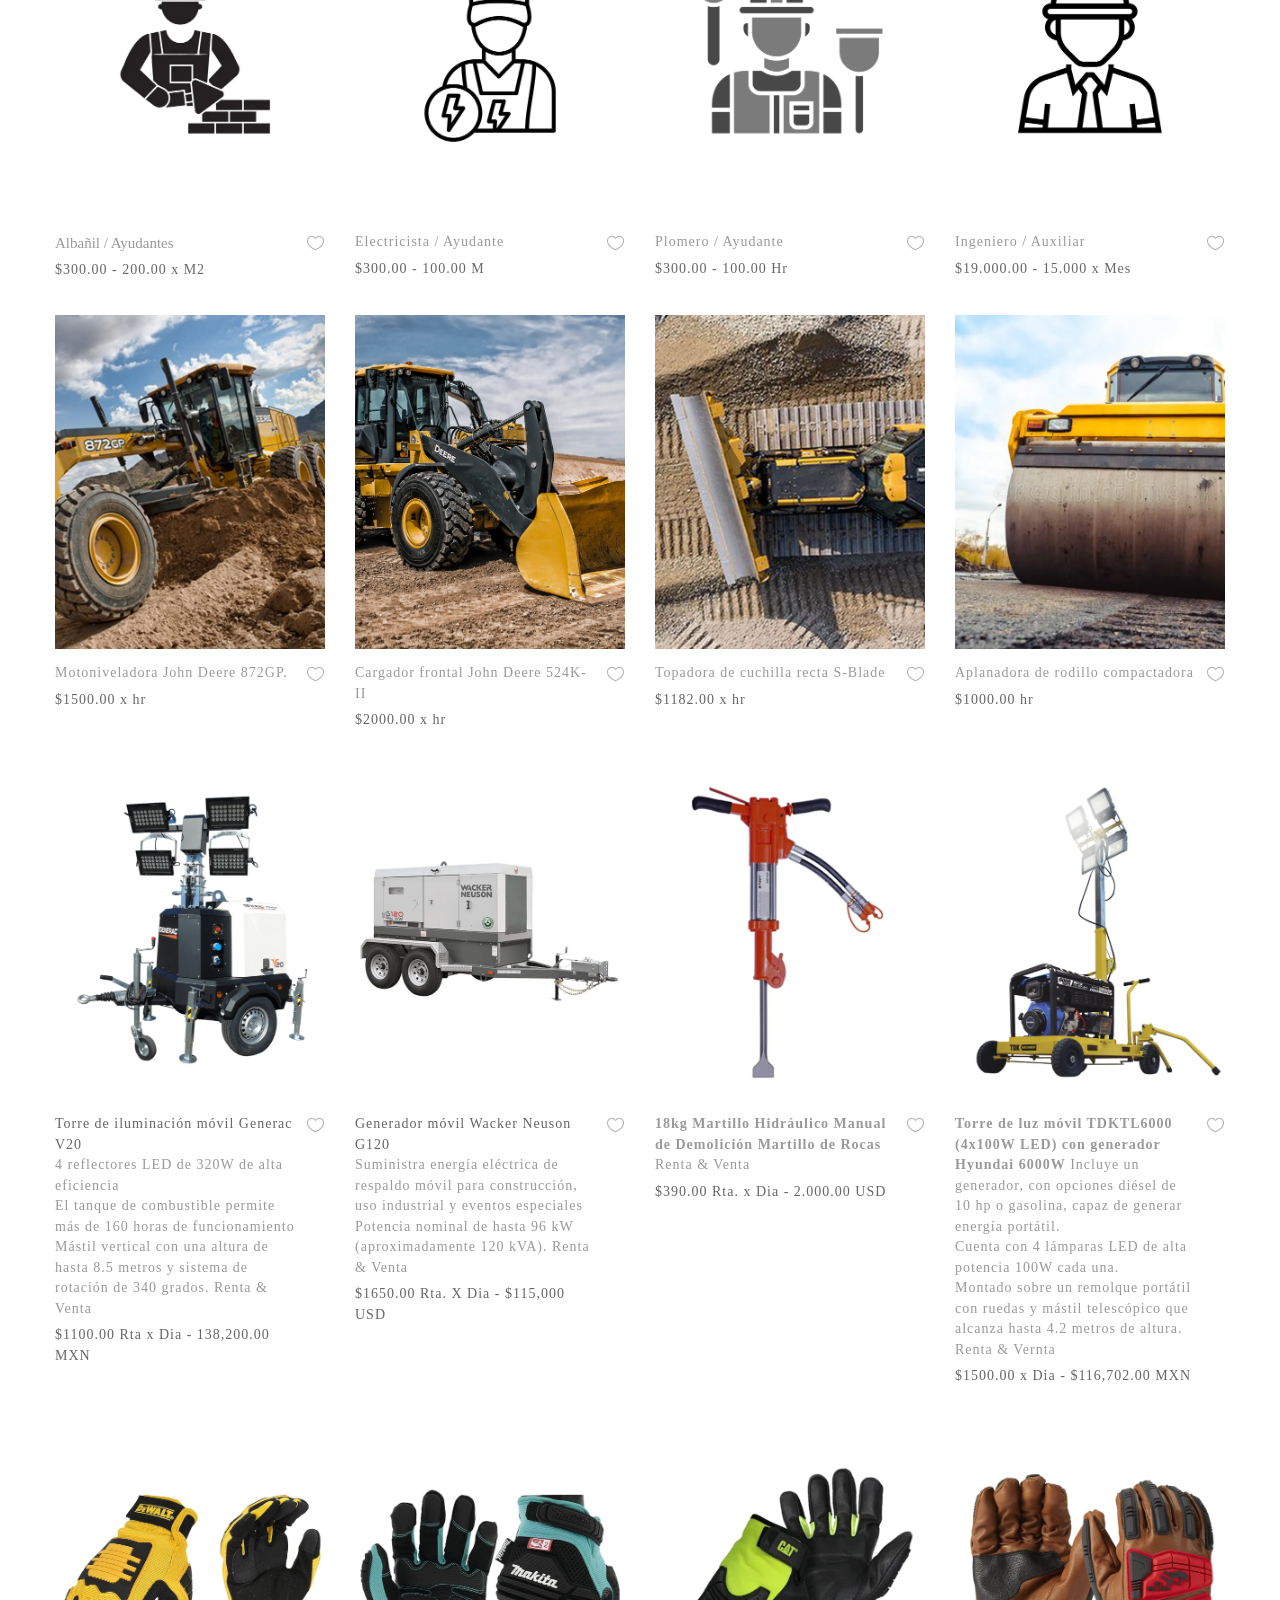
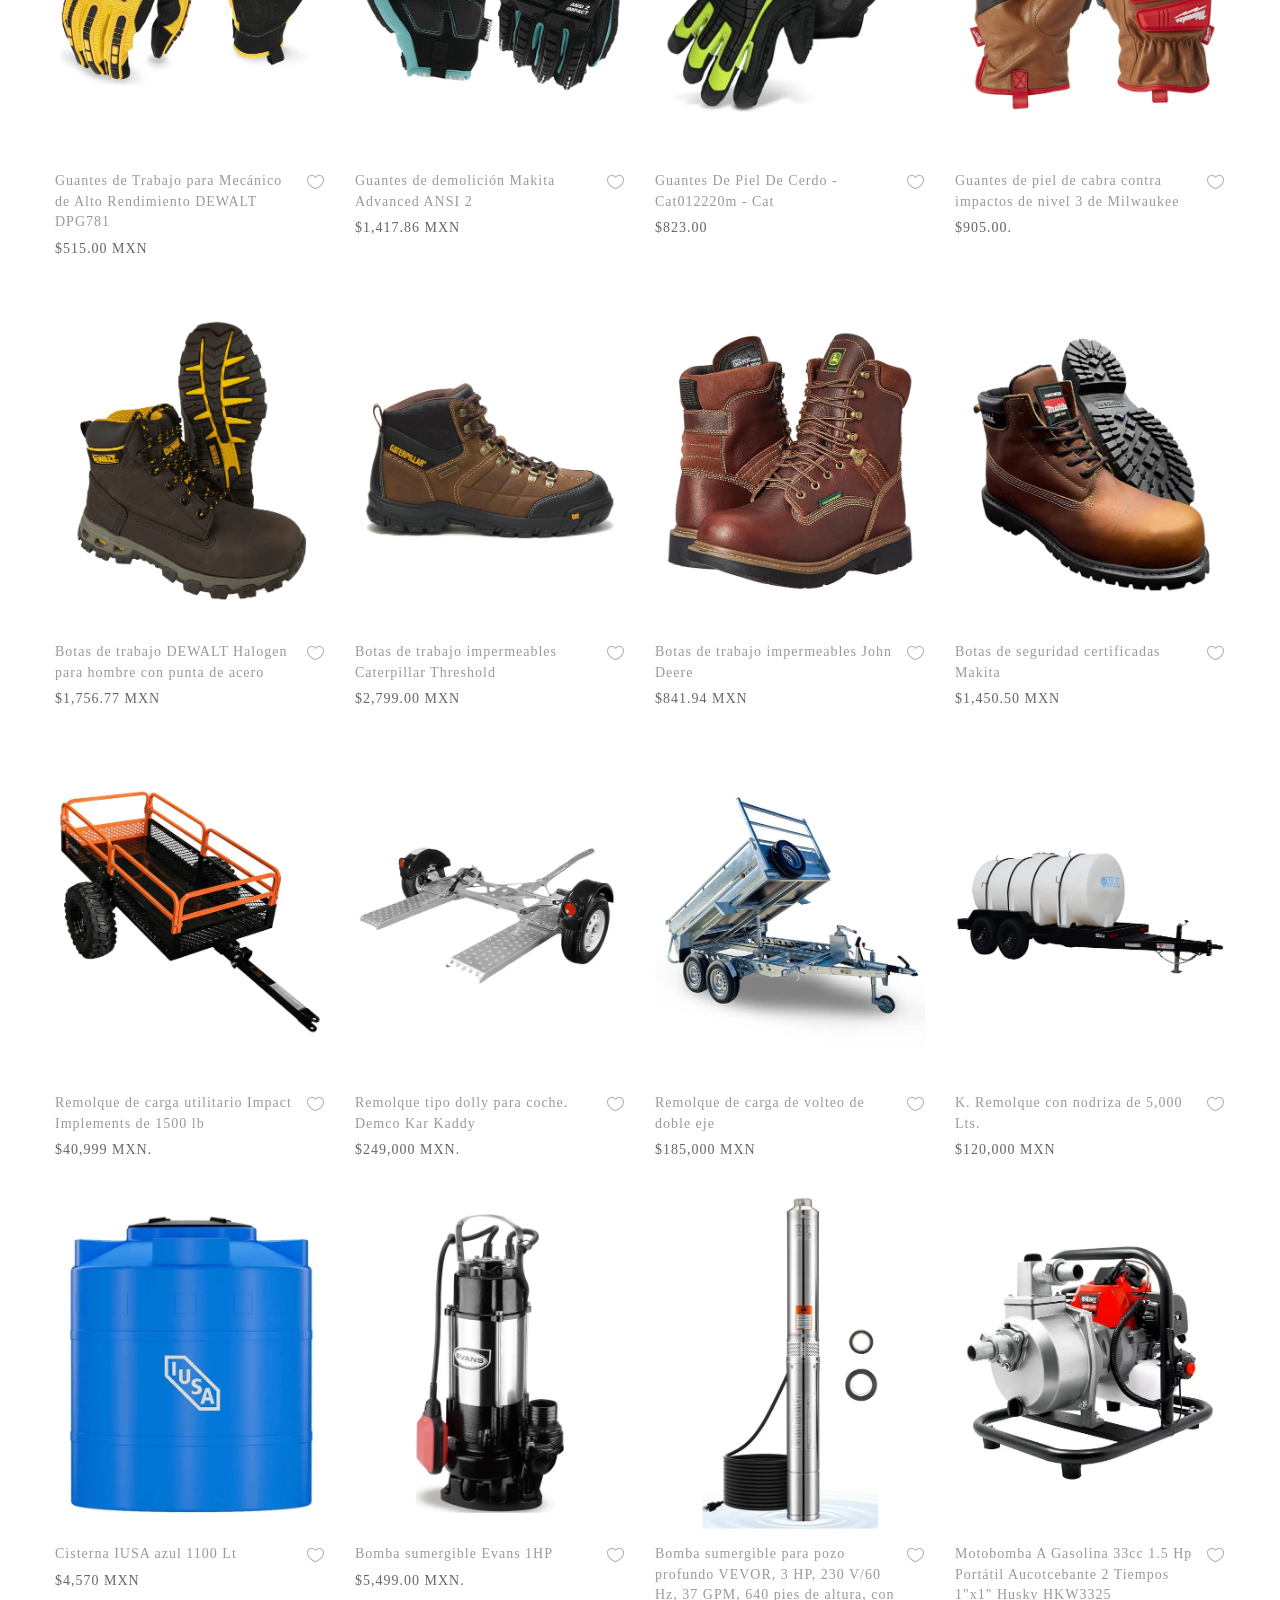
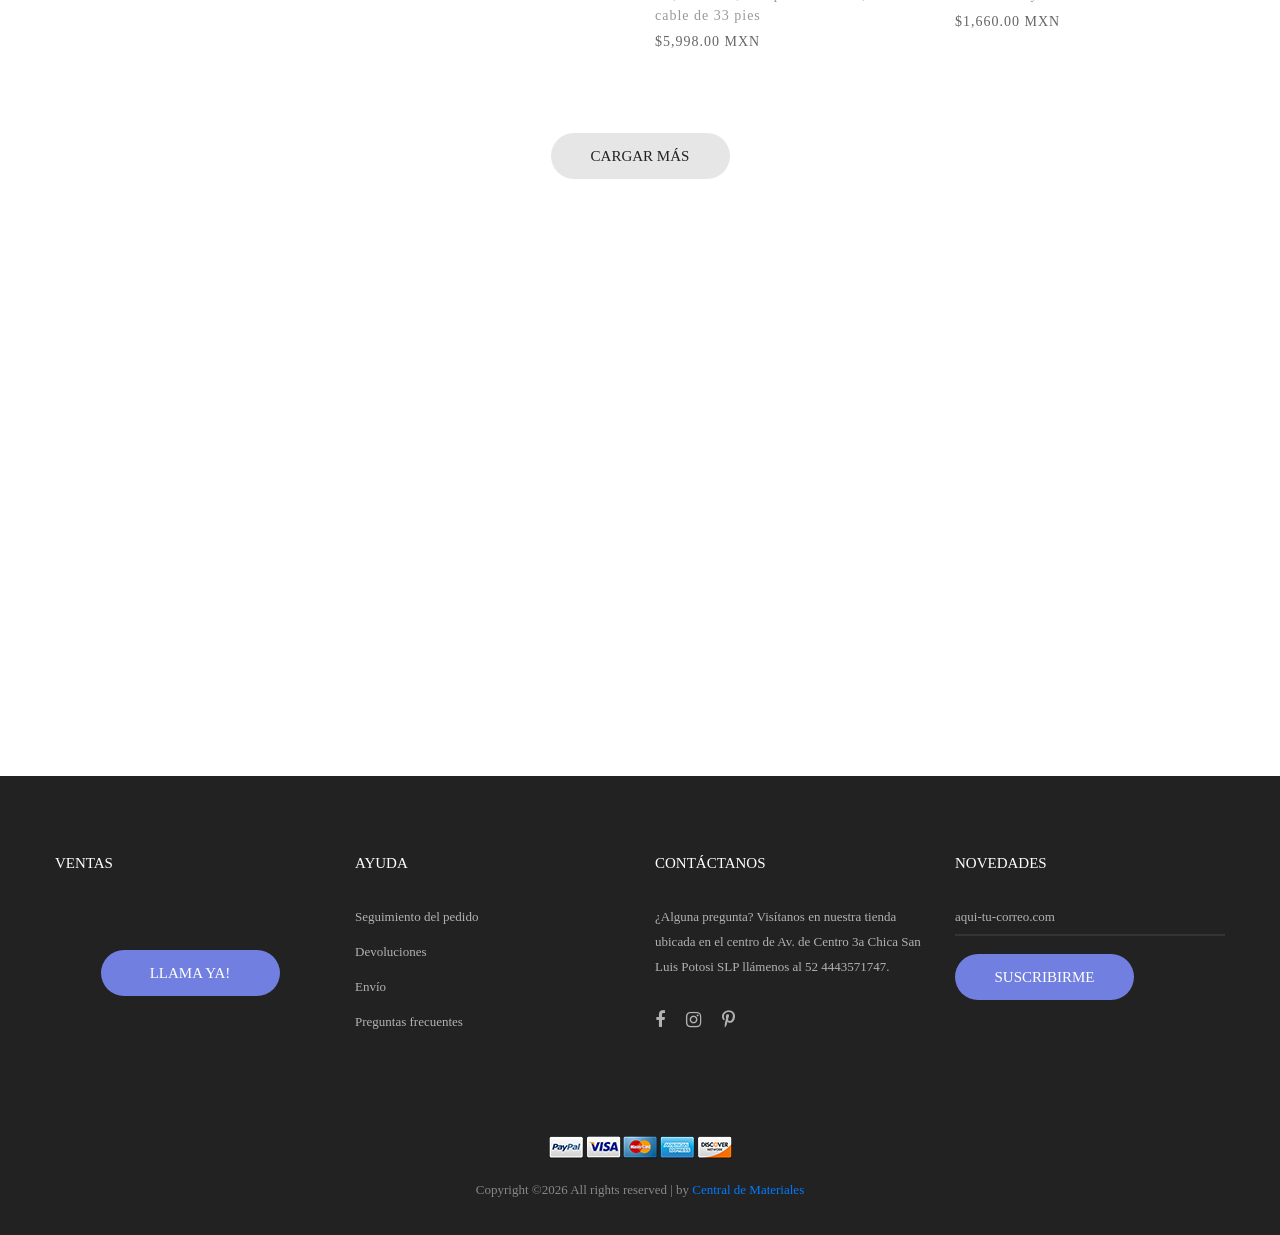
==== commit cf126396: "Add files via upload" ====
--- a/contratar.html
+++ b/contratar.html
@@ -1,7 +1,7 @@
 <!DOCTYPE html>
 <html lang="es">
 <head>
-	<title>Todo para la contruccion</title>
+	<title>Todo para la contrucción</title>
 	<meta charset="UTF-8">
 	<meta name="viewport" content="width=device-width, initial-scale=1">
 <!--===============================================================================================-->	
@@ -45,7 +45,7 @@
 			<div class="top-bar">
 				<div class="content-topbar flex-sb-m h-full container">
 					<div class="left-top-bar">
-						Envío gratuito para pedidos estándar superiores a 500.00 $.
+						Envío gratuito para pedidos superiores a 500.00 $.
 					</div>
 
 					<div class="right-top-bar flex-w h-full">
@@ -138,19 +138,19 @@
 			</div>
 
 			<!-- Icon header -->
-			<div class="wrap-icon-header flex-w flex-r-m m-r-15">
+			<!--<div class="wrap-icon-header flex-w flex-r-m m-r-15">
 				<div class="icon-header-item cl2 hov-cl1 trans-04 p-r-11 js-show-modal-search">
 					<i class="zmdi zmdi-search"></i>
 				</div>
 
-				<div class="icon-header-item cl2 hov-cl1 trans-04 p-r-11 p-l-10 icon-header-noti js-show-cart" data-notify="*">
+				<div class="icon-header-item cl2 hov-cl1 trans-04 p-r-11 p-l-10 icon-header-noti js-show-cart" data-notify="...">
 					<i class="zmdi zmdi-shopping-cart"></i>
 				</div>
 
 				<a href="#" class="dis-block icon-header-item cl2 hov-cl1 trans-04 p-r-11 p-l-10 icon-header-noti" data-notify="*">
 					<i class="zmdi zmdi-favorite-outline"></i>
 				</a>
-			</div>
+			</div>-->
 
 			<!-- Button show menu -->
 			<div class="btn-show-menu-mobile hamburger hamburger--squeeze">
@@ -172,20 +172,20 @@
 
 				<li>
 					<div class="right-top-bar flex-w h-full">
+						<a href="tel:+524443571747" class="flex-c-m p-lr-10 trans-04">
+							Ayuda & Preguntas Frecuentes
+						</a>
+
 						<a href="#" class="flex-c-m p-lr-10 trans-04">
-							Help & FAQs
+							Mi Cuenta
 						</a>
 
 						<a href="#" class="flex-c-m p-lr-10 trans-04">
-							My Account
+							ES
 						</a>
 
 						<a href="#" class="flex-c-m p-lr-10 trans-04">
-							EN
-						</a>
-
-						<a href="#" class="flex-c-m p-lr-10 trans-04">
-							USD
+							MX
 						</a>
 					</div>
 				</li>
@@ -193,41 +193,41 @@
 
 			<ul class="main-menu-m">
 				<li>
-					<a href="index.html">Home</a>
-					<ul class="sub-menu-m">
+					<a href="index.html">Inicio</a>
+					<!--<ul class="sub-menu-m">
 						<li><a href="index.html">Homepage 1</a></li>
 						<li><a href="home-02.html">Homepage 2</a></li>
 						<li><a href="home-03.html">Homepage 3</a></li>
-					</ul>
+					</ul>-->
 					<span class="arrow-main-menu-m">
 						<i class="fa fa-angle-right" aria-hidden="true"></i>
 					</span>
 				</li>
 
 				<li>
-					<a href="product.html">Shop</a>
+					<a href="#map">Tienda</a>
 				</li>
 
 				<li>
-					<a href="shoping-cart.html" class="label1 rs1" data-label1="hot">Features</a>
+					<a href="#materiales" class="label1 rs1" data-label1="hot">Materiales</a>
 				</li>
 
 				<li>
-					<a href="blog.html">Blog</a>
+					<a href="#herramientas">Herramientas</a>
 				</li>
 
 				<li>
-					<a href="about.html">About</a>
+					<a href="contratar.html">Maquinaria</a>
 				</li>
 
 				<li>
-					<a href="contact.html">Contact</a>
+					<a href="contratar.html#mano">Mano de Obra</a>
 				</li>
 			</ul>
 		</div>
 
 		<!-- Modal Search -->
-		<div class="modal-search-header flex-c-m trans-04 js-hide-modal-search">
+		<!--<div class="modal-search-header flex-c-m trans-04 js-hide-modal-search">
 			<div class="container-search-header">
 				<button class="flex-c-m btn-hide-modal-search trans-04 js-hide-modal-search">
 					<img src="images/icons/icon-close2.png" alt="CLOSE">
@@ -240,7 +240,7 @@
 					<input class="plh3" type="text" name="search" placeholder="Buscar...">
 				</form>
 			</div>
-		</div>
+		</div>-->
 	</header>
 
 	<!-- Cart --
@@ -759,7 +759,7 @@
 
 						<div class="block2-txt flex-w flex-t p-t-14">
 							<div class="block2-txt-child1 flex-col-l ">
-								<a href="product-detail.html" class="stext-104 cl4 hov-cl1 trans-04 js-name-b2 p-b-6">
+								<a href="product-detail.html" class="stext-103 cl4 hov-cl1 trans-04 js-name-b2 p-b-6">
 									Albañil / Ayudantes
 								</a>
 
@@ -791,7 +791,7 @@
 
 						<div class="block2-txt flex-w flex-t p-t-14">
 							<div class="block2-txt-child1 flex-col-l ">
-								<a href="product-detail.html" class="stext-104 cl4 hov-cl1 trans-04 js-name-b2 p-b-6">
+								<a href="product-detail.html" class="stext-105 cl4 hov-cl1 trans-04 js-name-b2 p-b-6">
 									Electricista / Ayudante
 								</a>
 
@@ -823,7 +823,7 @@
 
 						<div class="block2-txt flex-w flex-t p-t-14">
 							<div class="block2-txt-child1 flex-col-l ">
-								<a href="product-detail.html" class="stext-104 cl4 hov-cl1 trans-04 js-name-b2 p-b-6">
+								<a href="product-detail.html" class="stext-105 cl4 hov-cl1 trans-04 js-name-b2 p-b-6">
 									Plomero / Ayudante
 								</a>
 
@@ -855,7 +855,7 @@
 
 						<div class="block2-txt flex-w flex-t p-t-14">
 							<div class="block2-txt-child1 flex-col-l ">
-								<a href="product-detail.html" class="stext-104 cl4 hov-cl1 trans-04 js-name-b2 p-b-6">
+								<a href="product-detail.html" class="stext-105 cl4 hov-cl1 trans-04 js-name-b2 p-b-6">
 									Ingeniero / Auxiliar
 								</a>
 
@@ -887,7 +887,7 @@
 
 						<div class="block2-txt flex-w flex-t p-t-14">
 							<div class="block2-txt-child1 flex-col-l ">
-								<a href="product-detail.html" class="stext-104 cl4 hov-cl1 trans-04 js-name-b2 p-b-6">
+								<a href="product-detail.html" class="stext-105 cl4 hov-cl1 trans-04 js-name-b2 p-b-6">
 									Motoniveladora John Deere 872GP. 
 								</a>
 
@@ -919,7 +919,7 @@
 
 						<div class="block2-txt flex-w flex-t p-t-14">
 							<div class="block2-txt-child1 flex-col-l ">
-								<a href="product-detail.html" class="stext-104 cl4 hov-cl1 trans-04 js-name-b2 p-b-6">
+								<a href="product-detail.html" class="stext-105 cl4 hov-cl1 trans-04 js-name-b2 p-b-6">
 									Cargador frontal John Deere 524K-II
 								</a>
 
@@ -951,7 +951,7 @@
 
 						<div class="block2-txt flex-w flex-t p-t-14">
 							<div class="block2-txt-child1 flex-col-l ">
-								<a href="product-detail.html" class="stext-104 cl4 hov-cl1 trans-04 js-name-b2 p-b-6">
+								<a href="product-detail.html" class="stext-105 cl4 hov-cl1 trans-04 js-name-b2 p-b-6">
 									 Topadora de cuchilla recta S-Blade
 								</a>
 
@@ -983,7 +983,7 @@
 
 						<div class="block2-txt flex-w flex-t p-t-14">
 							<div class="block2-txt-child1 flex-col-l ">
-								<a href="product-detail.html" class="stext-104 cl4 hov-cl1 trans-04 js-name-b2 p-b-6">
+								<a href="product-detail.html" class="stext-105 cl4 hov-cl1 trans-04 js-name-b2 p-b-6">
 									 Aplanadora de rodillo compactadora
 								</a>
 
@@ -1015,7 +1015,7 @@
 
 						<div class="block2-txt flex-w flex-t p-t-14">
 							<div class="block2-txt-child1 flex-col-l ">
-								<a href="product-detail.html" class="stext-104 cl4 hov-cl1 trans-04 js-name-b2 p-b-6">
+								<a href="product-detail.html" class="stext-105 cl4 hov-cl1 trans-04 js-name-b2 p-b-6">
 									<span class="stext-105 cl3">Torre de iluminación móvil Generac V20</span><br>
 									4 reflectores LED de 320W de alta eficiencia <br>
 									El tanque de combustible permite más de 160 horas de funcionamiento<br>Mástil vertical con una altura de hasta 8.5 metros y sistema de rotación de 340 grados. Renta & Venta
@@ -1049,7 +1049,7 @@
 
 						<div class="block2-txt flex-w flex-t p-t-14">
 							<div class="block2-txt-child1 flex-col-l ">
-								<a href="product-detail.html" class="stext-104 cl4 hov-cl1 trans-04 js-name-b2 p-b-6">
+								<a href="product-detail.html" class="stext-105 cl4 hov-cl1 trans-04 js-name-b2 p-b-6">
 									<span class="stext-105 cl3">Generador móvil Wacker Neuson G120</span><br>Suministra energía eléctrica de respaldo móvil para construcción, uso industrial y eventos especiales<br>Potencia nominal de hasta 96 kW (aproximadamente 120 kVA). Renta & Venta
 								</a>
 
@@ -1081,7 +1081,7 @@
 
 						<div class="block2-txt flex-w flex-t p-t-14">
 							<div class="block2-txt-child1 flex-col-l ">
-								<a href="product-detail.html" class="stext-104 cl4 hov-cl1 trans-04 js-name-b2 p-b-6">
+								<a href="product-detail.html" class="stext-105 cl4 hov-cl1 trans-04 js-name-b2 p-b-6">
 									<b>18kg Martillo Hidráulico Manual de Demolición Martillo de Rocas</b><br> Renta & Venta
 								</a>
 
@@ -1113,7 +1113,7 @@
 
 						<div class="block2-txt flex-w flex-t p-t-14">
 							<div class="block2-txt-child1 flex-col-l ">
-								<a href="product-detail.html" class="stext-104 cl4 hov-cl1 trans-04 js-name-b2 p-b-6">
+								<a href="product-detail.html" class="stext-105 cl4 hov-cl1 trans-04 js-name-b2 p-b-6">
 									<b>Torre de luz móvil TDKTL6000 (4x100W LED) con generador Hyundai 6000W</b> Incluye un generador, con opciones diésel de 10 hp o gasolina, capaz de generar energía portátil. <br>Cuenta con 4 lámparas LED de alta potencia 100W cada una. <br>Montado sobre un remolque portátil con ruedas y mástil telescópico que alcanza hasta 4.2 metros de altura. <br> Renta & Vernta
 								</a>
 
@@ -1145,7 +1145,7 @@
 
 						<div class="block2-txt flex-w flex-t p-t-14">
 							<div class="block2-txt-child1 flex-col-l ">
-								<a href="product-detail.html" class="stext-104 cl4 hov-cl1 trans-04 js-name-b2 p-b-6">
+								<a href="product-detail.html" class="stext-105 cl4 hov-cl1 trans-04 js-name-b2 p-b-6">
 									Guantes de Trabajo para Mecánico de Alto Rendimiento DEWALT DPG781
 								</a>
 
@@ -1177,7 +1177,7 @@
 
 						<div class="block2-txt flex-w flex-t p-t-14">
 							<div class="block2-txt-child1 flex-col-l ">
-								<a href="product-detail.html" class="stext-104 cl4 hov-cl1 trans-04 js-name-b2 p-b-6">
+								<a href="product-detail.html" class="stext-105 cl4 hov-cl1 trans-04 js-name-b2 p-b-6">
 									Guantes de demolición Makita Advanced ANSI 2
 								</a>
 
@@ -1209,7 +1209,7 @@
 
 						<div class="block2-txt flex-w flex-t p-t-14">
 							<div class="block2-txt-child1 flex-col-l ">
-								<a href="product-detail.html" class="stext-104 cl4 hov-cl1 trans-04 js-name-b2 p-b-6">
+								<a href="product-detail.html" class="stext-105 cl4 hov-cl1 trans-04 js-name-b2 p-b-6">
 								 Guantes De Piel De Cerdo - Cat012220m - Cat
 								</a>
 
@@ -1241,7 +1241,7 @@
 
 						<div class="block2-txt flex-w flex-t p-t-14">
 							<div class="block2-txt-child1 flex-col-l ">
-								<a href="product-detail.html" class="stext-104 cl4 hov-cl1 trans-04 js-name-b2 p-b-6">
+								<a href="product-detail.html" class="stext-105 cl4 hov-cl1 trans-04 js-name-b2 p-b-6">
 									Guantes de piel de cabra contra impactos de nivel 3 de Milwaukee
 								</a>
 
@@ -1267,13 +1267,13 @@
 							<img src="images/maquinaria-12.webp" alt="IMG-PRODUCT">
 
 							<a href="https://wa.me/524443571747?text=Hola%20CENTRAL%20DE%20 MATERIALES%20quiero%20más%20información%20quiero%20comprar" target="_blank" class="block2-btn flex-c-m stext-103 cl2 size-102 bg0 bor2 hov-btn1 p-lr-15 trans-04 <!--js-show-modal1-->">
-								Saber Más
-							</a>
-						</div>
-
-						<div class="block2-txt flex-w flex-t p-t-14">
-							<div class="block2-txt-child1 flex-col-l ">
-								<a href="product-detail.html" class="stext-104 cl4 hov-cl1 trans-04 js-name-b2 p-b-6">
+								Comprar
+							</a>
+						</div>
+
+						<div class="block2-txt flex-w flex-t p-t-14">
+							<div class="block2-txt-child1 flex-col-l ">
+								<a href="product-detail.html" class="stext-105 cl4 hov-cl1 trans-04 js-name-b2 p-b-6">
 									Botas de trabajo DEWALT Halogen para hombre con punta de acero
 								</a>
 
@@ -1299,13 +1299,13 @@
 							<img src="images/maquinaria-13.webp" alt="IMG-PRODUCT">
 
 							<a href="https://wa.me/524443571747?text=Hola%20CENTRAL%20DE%20 MATERIALES%20quiero%20más%20información%20quiero%20comprar" target="_blank" class="block2-btn flex-c-m stext-103 cl2 size-102 bg0 bor2 hov-btn1 p-lr-15 trans-04 <!--js-show-modal1-->">
-								Saber Más
-							</a>
-						</div>
-
-						<div class="block2-txt flex-w flex-t p-t-14">
-							<div class="block2-txt-child1 flex-col-l ">
-								<a href="product-detail.html" class="stext-104 cl4 hov-cl1 trans-04 js-name-b2 p-b-6">
+								Comprar
+							</a>
+						</div>
+
+						<div class="block2-txt flex-w flex-t p-t-14">
+							<div class="block2-txt-child1 flex-col-l ">
+								<a href="product-detail.html" class="stext-105 cl4 hov-cl1 trans-04 js-name-b2 p-b-6">
 									Botas de trabajo impermeables Caterpillar Threshold
 								</a>
 
@@ -1331,13 +1331,13 @@
 							<img src="images/maquinaria-14.webp" alt="IMG-PRODUCT">
 
 							<a href="https://wa.me/524443571747?text=Hola%20CENTRAL%20DE%20 MATERIALES%20quiero%20más%20información%20quiero%20comprar" target="_blank" class="block2-btn flex-c-m stext-103 cl2 size-102 bg0 bor2 hov-btn1 p-lr-15 trans-04 <!--js-show-modal1-->">
-								Saber Más
-							</a>
-						</div>
-
-						<div class="block2-txt flex-w flex-t p-t-14">
-							<div class="block2-txt-child1 flex-col-l ">
-								<a href="product-detail.html" class="stext-104 cl4 hov-cl1 trans-04 js-name-b2 p-b-6">
+								Comprar
+							</a>
+						</div>
+
+						<div class="block2-txt flex-w flex-t p-t-14">
+							<div class="block2-txt-child1 flex-col-l ">
+								<a href="product-detail.html" class="stext-105 cl4 hov-cl1 trans-04 js-name-b2 p-b-6">
 									Botas de trabajo impermeables John Deere
 								</a>
 
@@ -1363,13 +1363,13 @@
 							<img src="images/maquinaria-15.webp" alt="IMG-PRODUCT">
 
 							<a href="https://wa.me/524443571747?text=Hola%20CENTRAL%20DE%20 MATERIALES%20quiero%20más%20información%20quiero%20comprar" target="_blank" class="block2-btn flex-c-m stext-103 cl2 size-102 bg0 bor2 hov-btn1 p-lr-15 trans-04 <!--js-show-modal1-->">
-								Saber Más
-							</a>
-						</div>
-
-						<div class="block2-txt flex-w flex-t p-t-14">
-							<div class="block2-txt-child1 flex-col-l ">
-								<a href="product-detail.html" class="stext-104 cl4 hov-cl1 trans-04 js-name-b2 p-b-6">
+								Comprar
+							</a>
+						</div>
+
+						<div class="block2-txt flex-w flex-t p-t-14">
+							<div class="block2-txt-child1 flex-col-l ">
+								<a href="product-detail.html" class="stext-105 cl4 hov-cl1 trans-04 js-name-b2 p-b-6">
 									Botas de seguridad certificadas Makita
 								</a>
 
@@ -1401,7 +1401,7 @@
 
 						<div class="block2-txt flex-w flex-t p-t-14">
 							<div class="block2-txt-child1 flex-col-l ">
-								<a href="product-detail.html" class="stext-104 cl4 hov-cl1 trans-04 js-name-b2 p-b-6">
+								<a href="product-detail.html" class="stext-105 cl4 hov-cl1 trans-04 js-name-b2 p-b-6">
 									Remolque de carga utilitario Impact Implements de 1500 lb 
 								</a>
 
@@ -1427,13 +1427,13 @@
 							<img src="images/maquinaria-17.webp" alt="IMG-PRODUCT">
 
 							<a href="https://wa.me/524443571747?text=Hola%20CENTRAL%20DE%20 MATERIALES%20quiero%20más%20información%20quiero%20comprar" target="_blank" class="block2-btn flex-c-m stext-103 cl2 size-102 bg0 bor2 hov-btn1 p-lr-15 trans-04 <!--js-show-modal1-->">
-								Saber Más
-							</a>
-						</div>
-
-						<div class="block2-txt flex-w flex-t p-t-14">
-							<div class="block2-txt-child1 flex-col-l ">
-								<a href="product-detail.html" class="stext-104 cl4 hov-cl1 trans-04 js-name-b2 p-b-6">
+								Comprar
+							</a>
+						</div>
+
+						<div class="block2-txt flex-w flex-t p-t-14">
+							<div class="block2-txt-child1 flex-col-l ">
+								<a href="product-detail.html" class="stext-105 cl4 hov-cl1 trans-04 js-name-b2 p-b-6">
 									Remolque tipo dolly para coche. Demco Kar Kaddy 
 								</a>
 
@@ -1459,13 +1459,13 @@
 							<img src="images/maquinaria-18.webp" alt="IMG-PRODUCT">
 
 							<a href="https://wa.me/524443571747?text=Hola%20CENTRAL%20DE%20 MATERIALES%20quiero%20más%20información%20quiero%20comprar" target="_blank" class="block2-btn flex-c-m stext-103 cl2 size-102 bg0 bor2 hov-btn1 p-lr-15 trans-04 <!--js-show-modal1-->">
-								Saber Más
-							</a>
-						</div>
-
-						<div class="block2-txt flex-w flex-t p-t-14">
-							<div class="block2-txt-child1 flex-col-l ">
-								<a href="product-detail.html" class="stext-104 cl4 hov-cl1 trans-04 js-name-b2 p-b-6">
+								Comprar
+							</a>
+						</div>
+
+						<div class="block2-txt flex-w flex-t p-t-14">
+							<div class="block2-txt-child1 flex-col-l ">
+								<a href="product-detail.html" class="stext-105 cl4 hov-cl1 trans-04 js-name-b2 p-b-6">
 									Remolque de carga de volteo de doble eje
 								</a>
 
@@ -1491,13 +1491,13 @@
 							<img src="images/maquinaria-19.webp" alt="IMG-PRODUCT">
 
 							<a href="https://wa.me/524443571747?text=Hola%20CENTRAL%20DE%20 MATERIALES%20quiero%20más%20información%20quiero%20comprar" target="_blank" class="block2-btn flex-c-m stext-103 cl2 size-102 bg0 bor2 hov-btn1 p-lr-15 trans-04 <!--js-show-modal1-->">
-								Saber Más
-							</a>
-						</div>
-
-						<div class="block2-txt flex-w flex-t p-t-14">
-							<div class="block2-txt-child1 flex-col-l ">
-								<a href="product-detail.html" class="stext-104 cl4 hov-cl1 trans-04 js-name-b2 p-b-6">
+								Comprar
+							</a>
+						</div>
+
+						<div class="block2-txt flex-w flex-t p-t-14">
+							<div class="block2-txt-child1 flex-col-l ">
+								<a href="product-detail.html" class="stext-105 cl4 hov-cl1 trans-04 js-name-b2 p-b-6">
 									K. Remolque con nodriza de 5,000 Lts.
 								</a>
 
@@ -1529,7 +1529,7 @@
 
 						<div class="block2-txt flex-w flex-t p-t-14">
 							<div class="block2-txt-child1 flex-col-l ">
-								<a href="product-detail.html" class="stext-104 cl4 hov-cl1 trans-04 js-name-b2 p-b-6">
+								<a href="product-detail.html" class="stext-105 cl4 hov-cl1 trans-04 js-name-b2 p-b-6">
 									Cisterna IUSA azul 1100 Lt
 								</a>
 
@@ -1561,7 +1561,7 @@
 
 						<div class="block2-txt flex-w flex-t p-t-14">
 							<div class="block2-txt-child1 flex-col-l ">
-								<a href="product-detail.html" class="stext-104 cl4 hov-cl1 trans-04 js-name-b2 p-b-6">
+								<a href="product-detail.html" class="stext-105 cl4 hov-cl1 trans-04 js-name-b2 p-b-6">
 									Bomba sumergible Evans 1HP
 								</a>
 
@@ -1593,7 +1593,7 @@
 
 						<div class="block2-txt flex-w flex-t p-t-14">
 							<div class="block2-txt-child1 flex-col-l ">
-								<a href="product-detail.html" class="stext-104 cl4 hov-cl1 trans-04 js-name-b2 p-b-6">
+								<a href="product-detail.html" class="stext-105 cl4 hov-cl1 trans-04 js-name-b2 p-b-6">
 									Bomba sumergible para pozo profundo VEVOR, 3 HP, 230 V/60 Hz, 37 GPM, 640 pies de altura, con cable de 33 pies
 								</a>
 
@@ -1625,7 +1625,7 @@
 
 						<div class="block2-txt flex-w flex-t p-t-14">
 							<div class="block2-txt-child1 flex-col-l ">
-								<a href="product-detail.html" class="stext-104 cl4 hov-cl1 trans-04 js-name-b2 p-b-6">
+								<a href="product-detail.html" class="stext-105 cl4 hov-cl1 trans-04 js-name-b2 p-b-6">
 									Motobomba A Gasolina 33cc 1.5 Hp Portátil Aucotcebante 2 Tiempos 1"x1" Husky HKW3325
 								</a>
 
